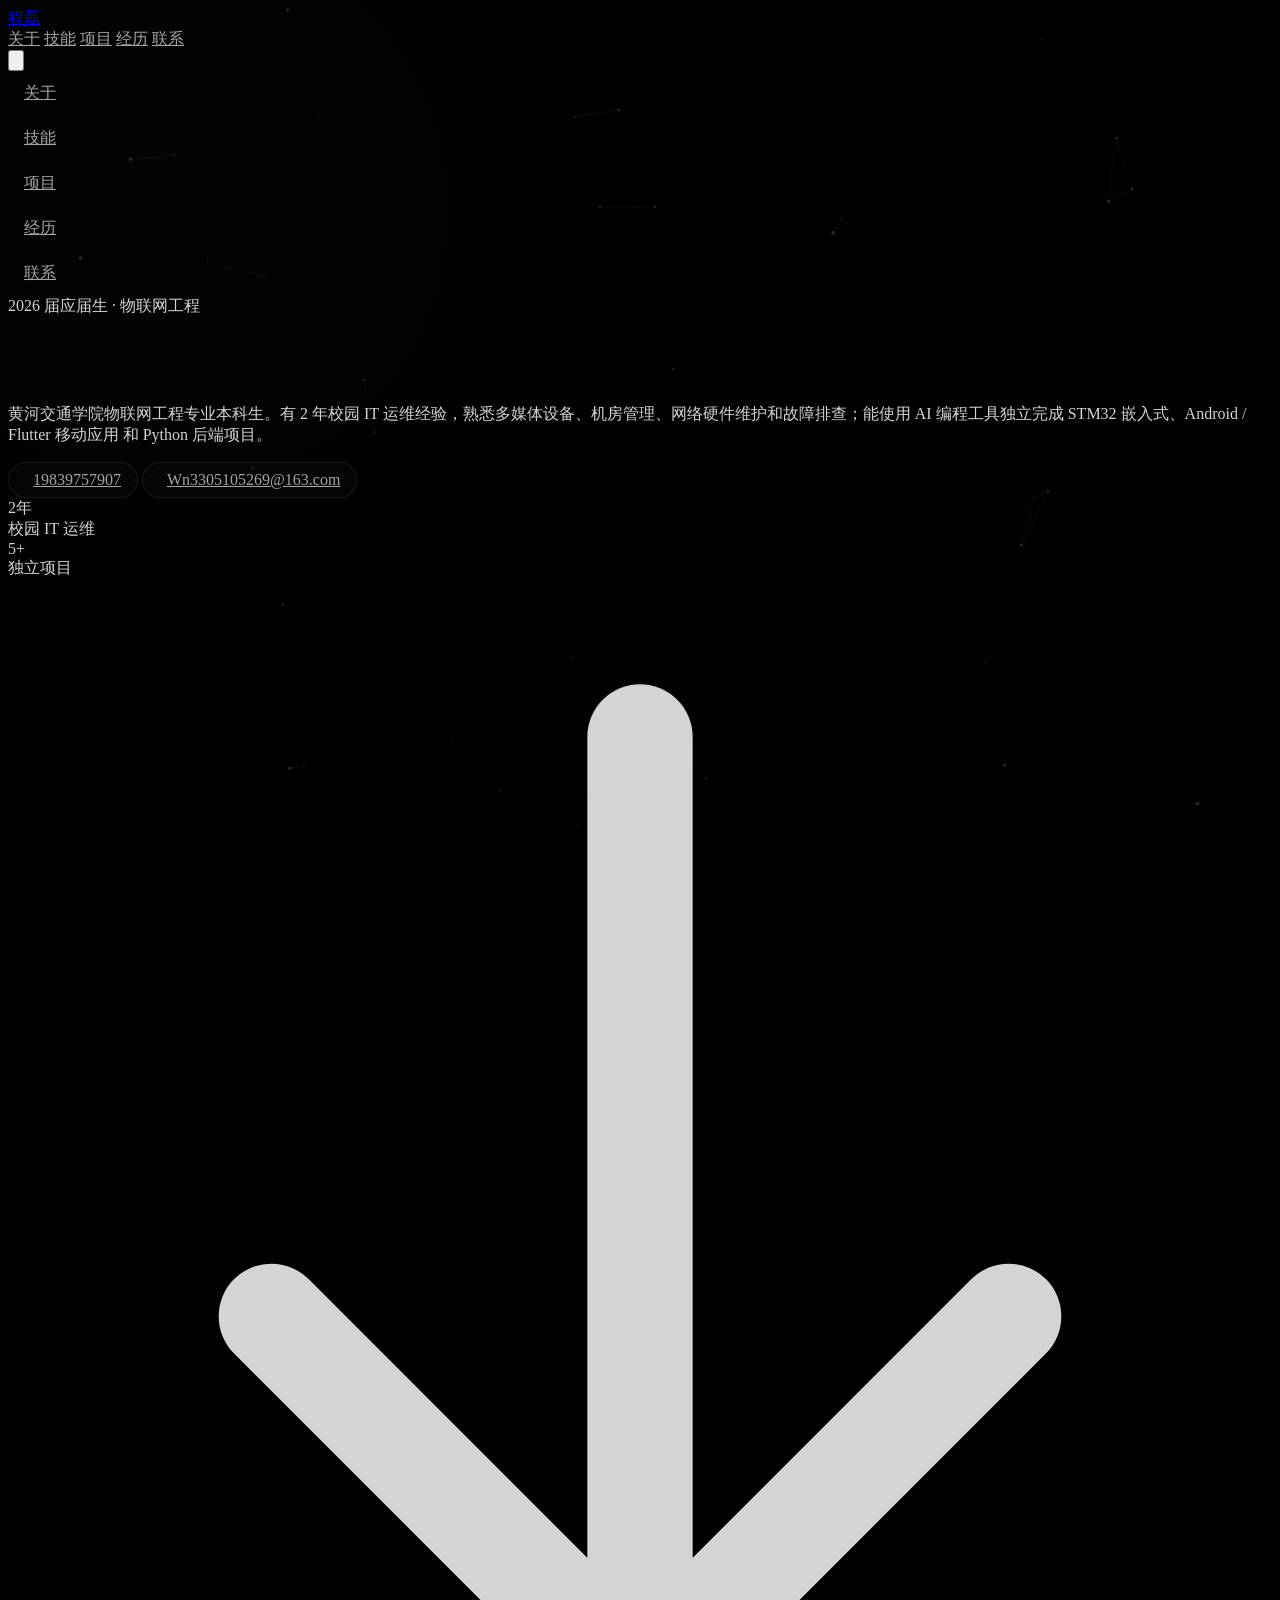
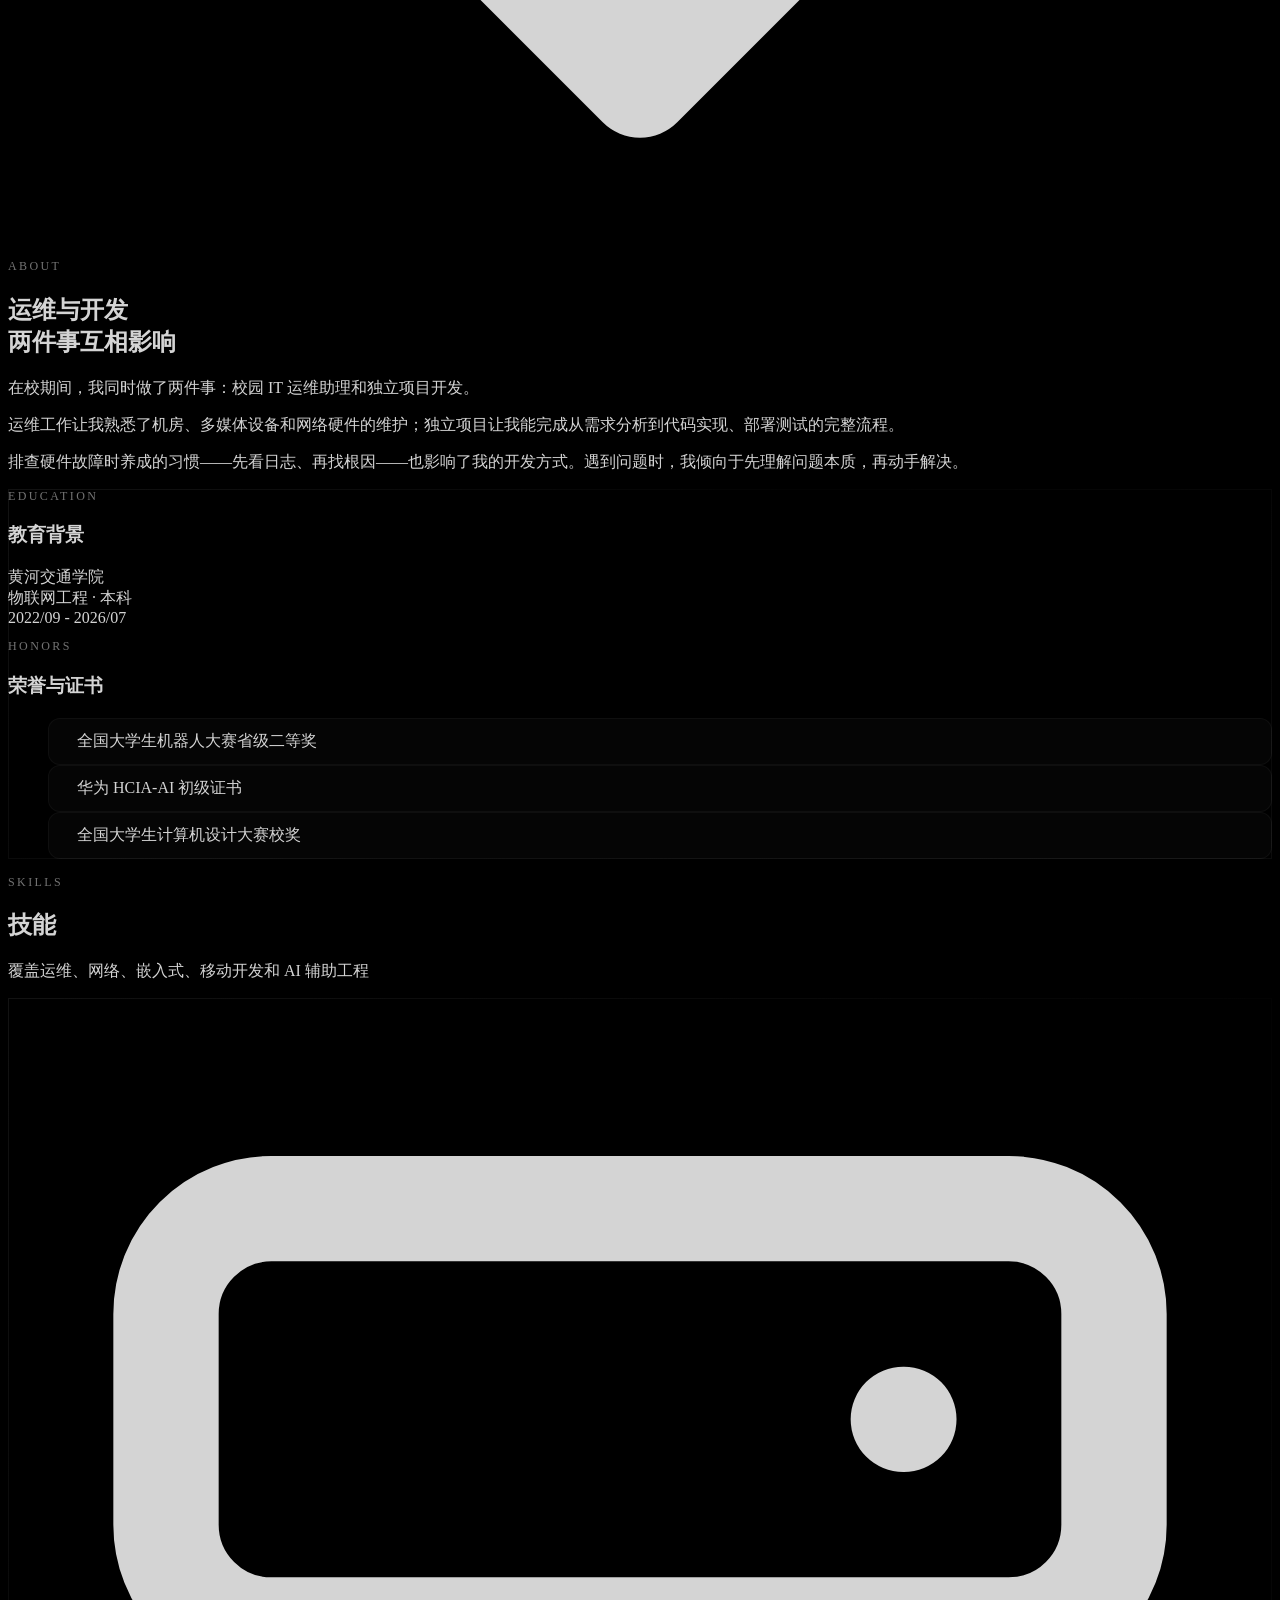
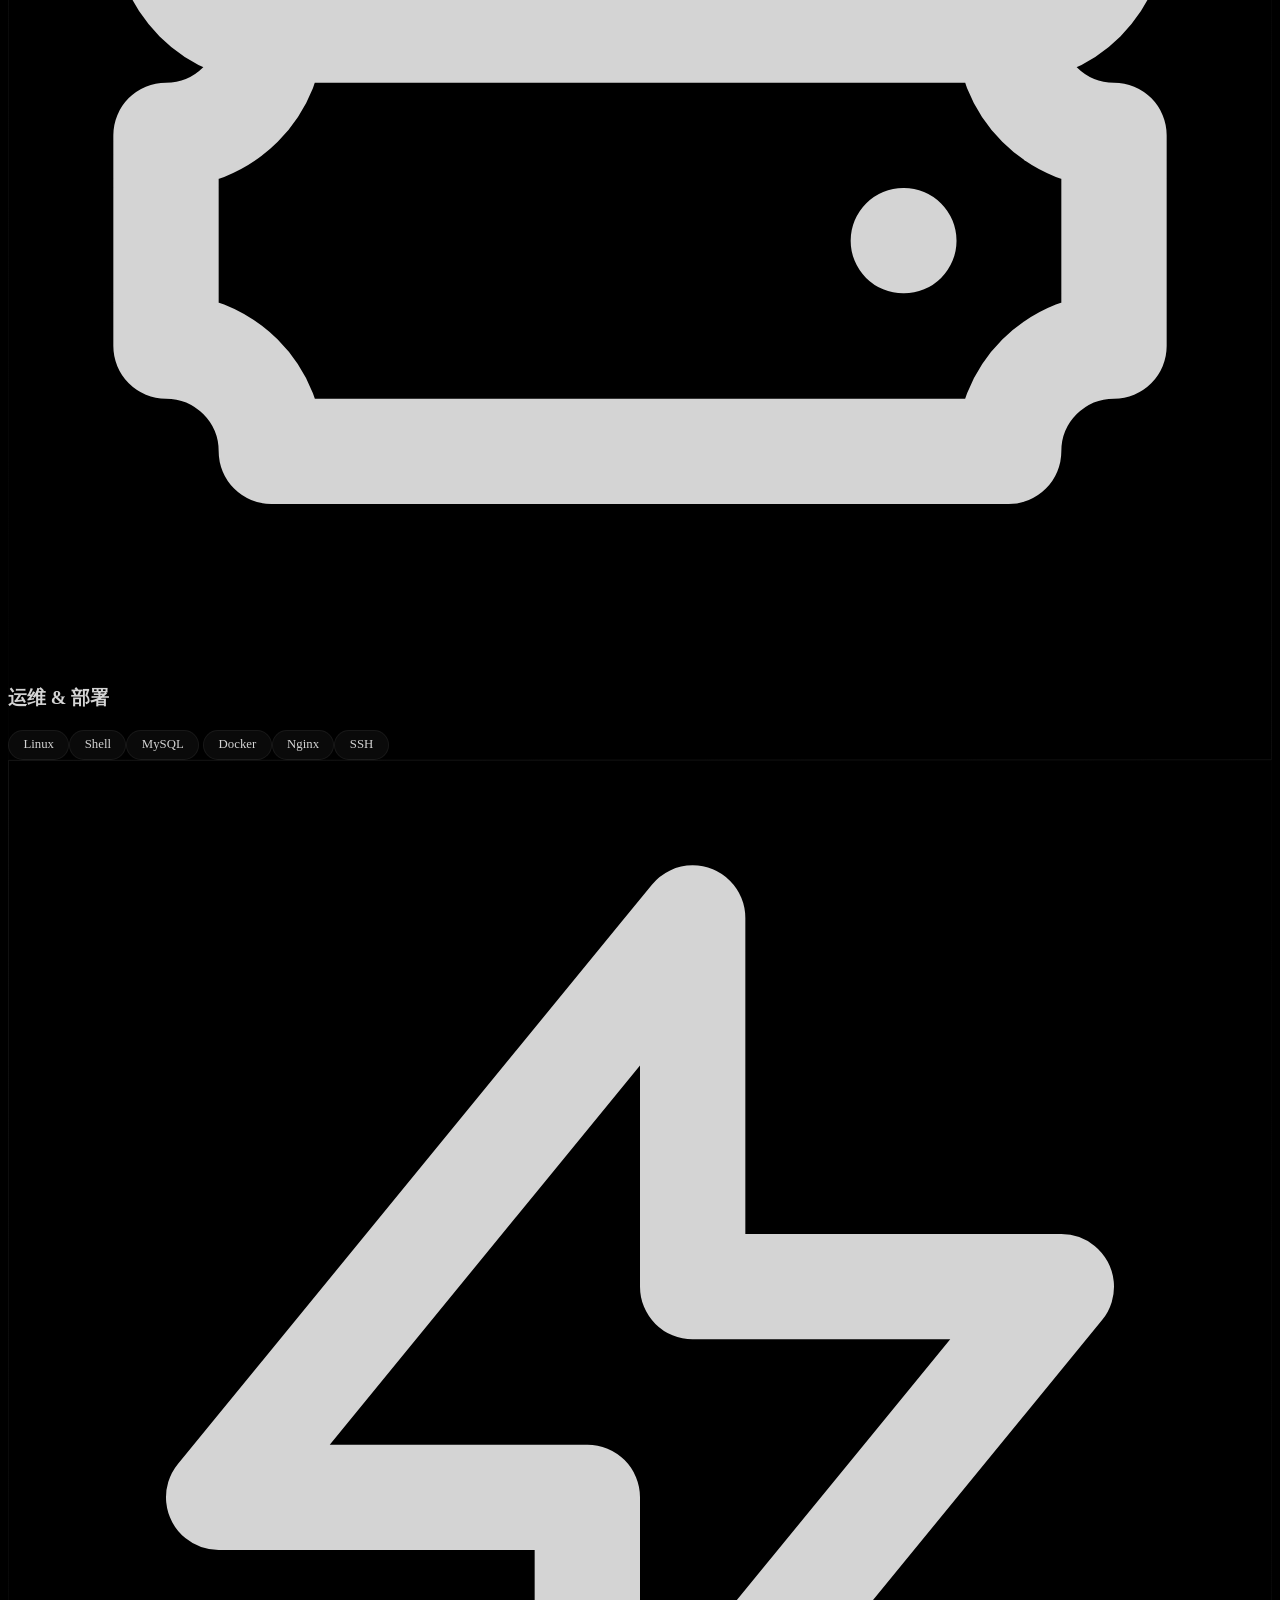
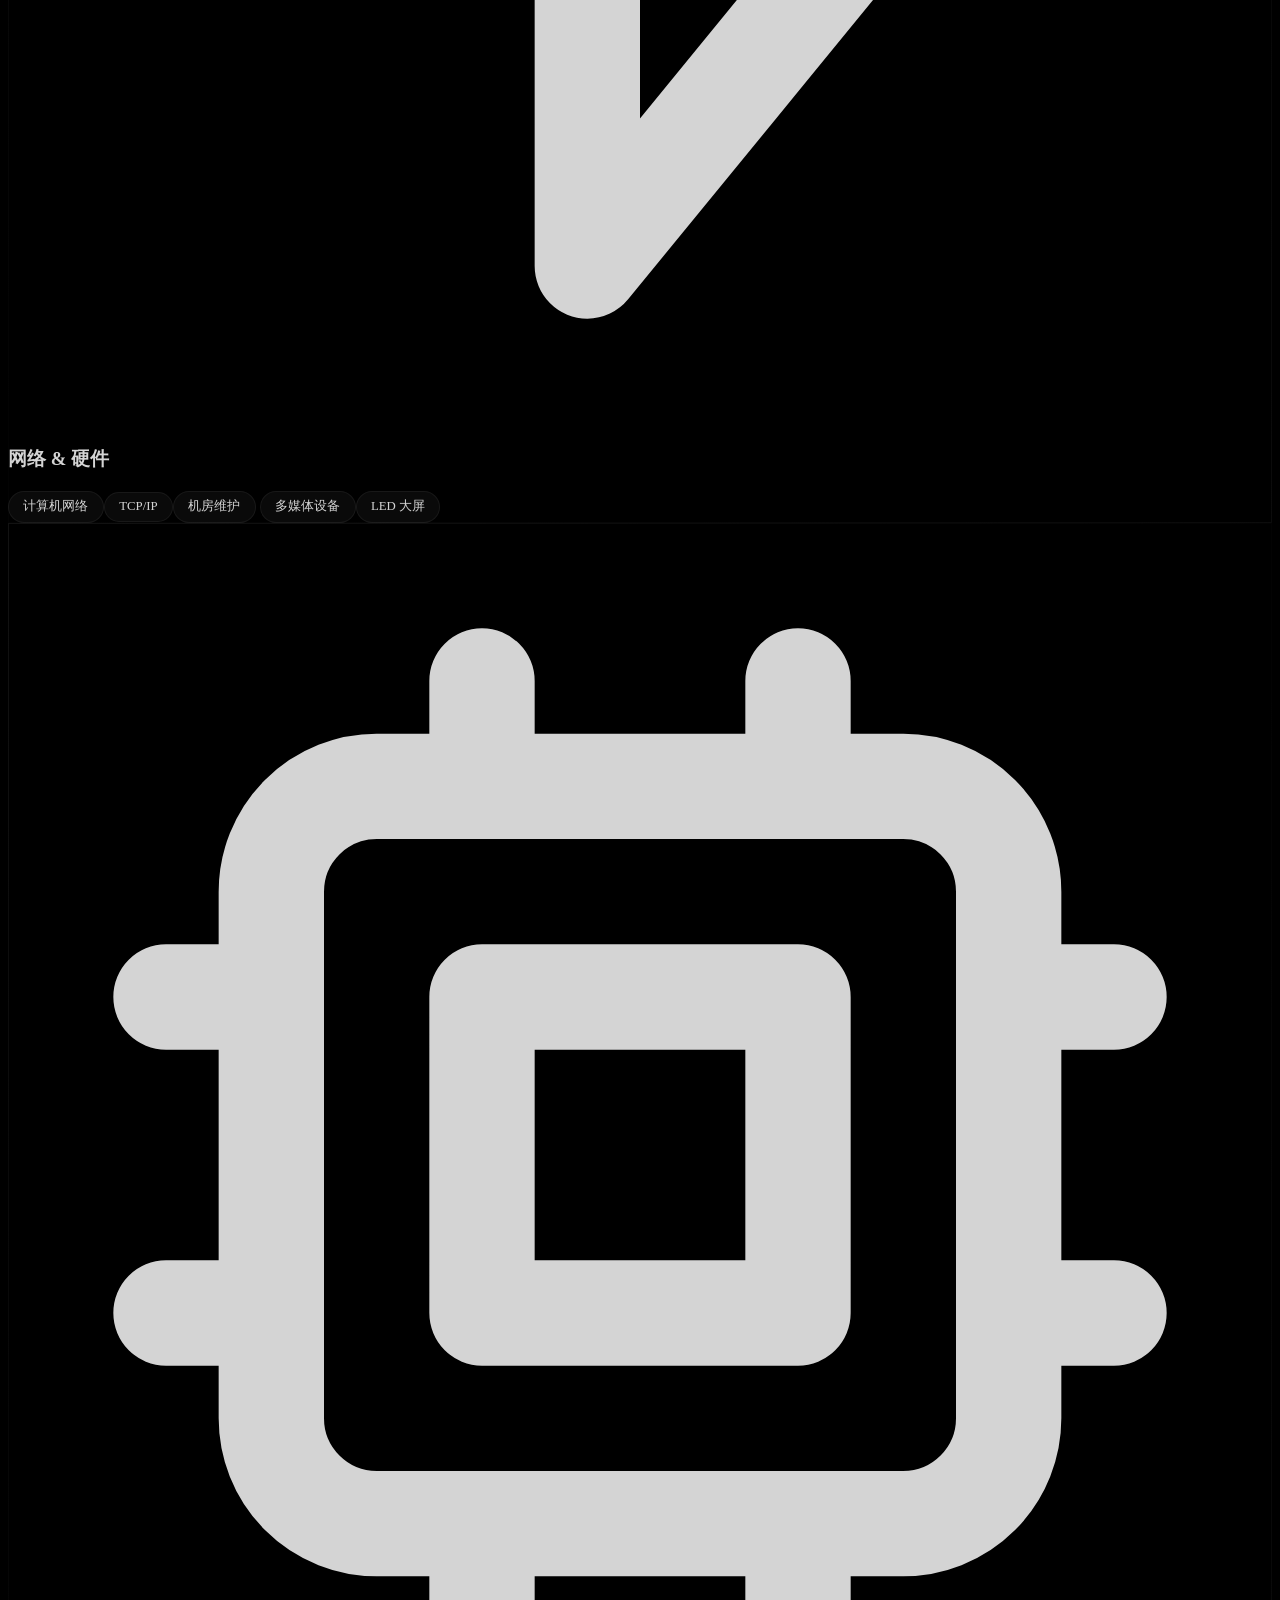
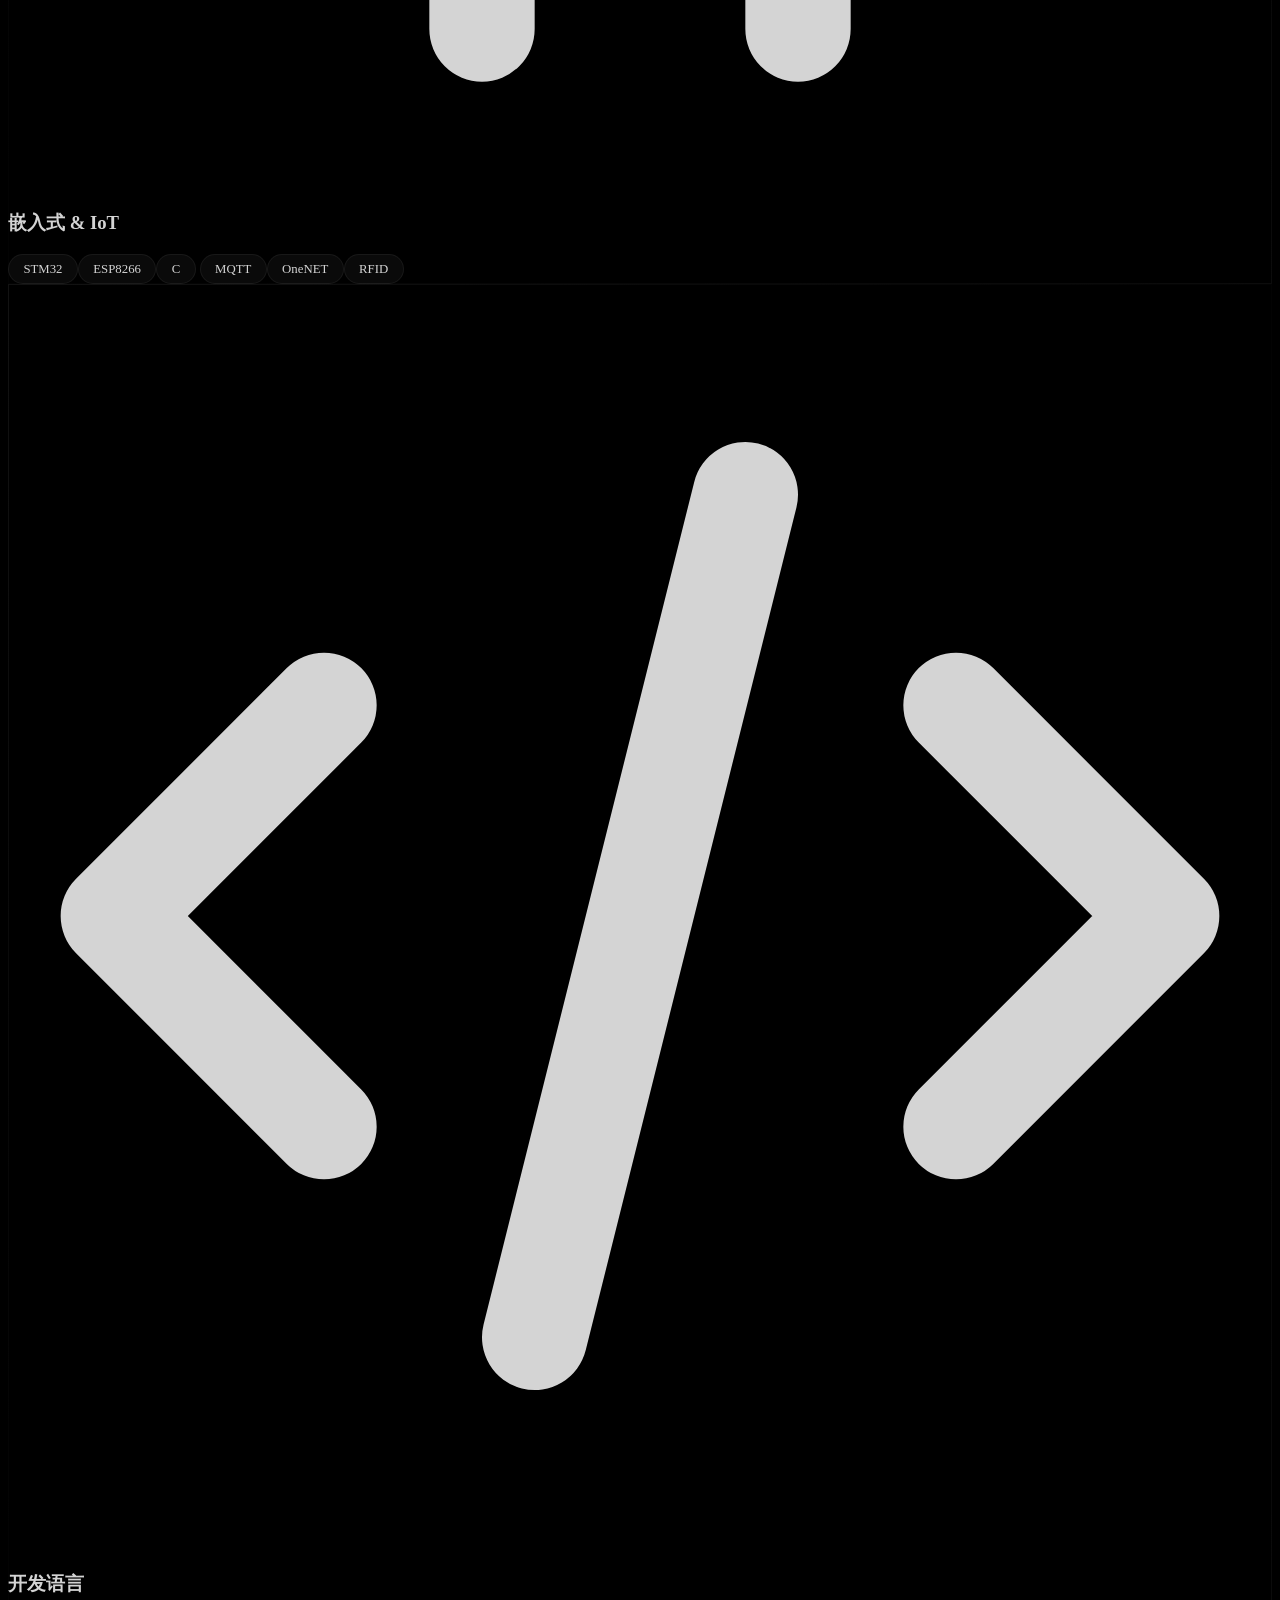
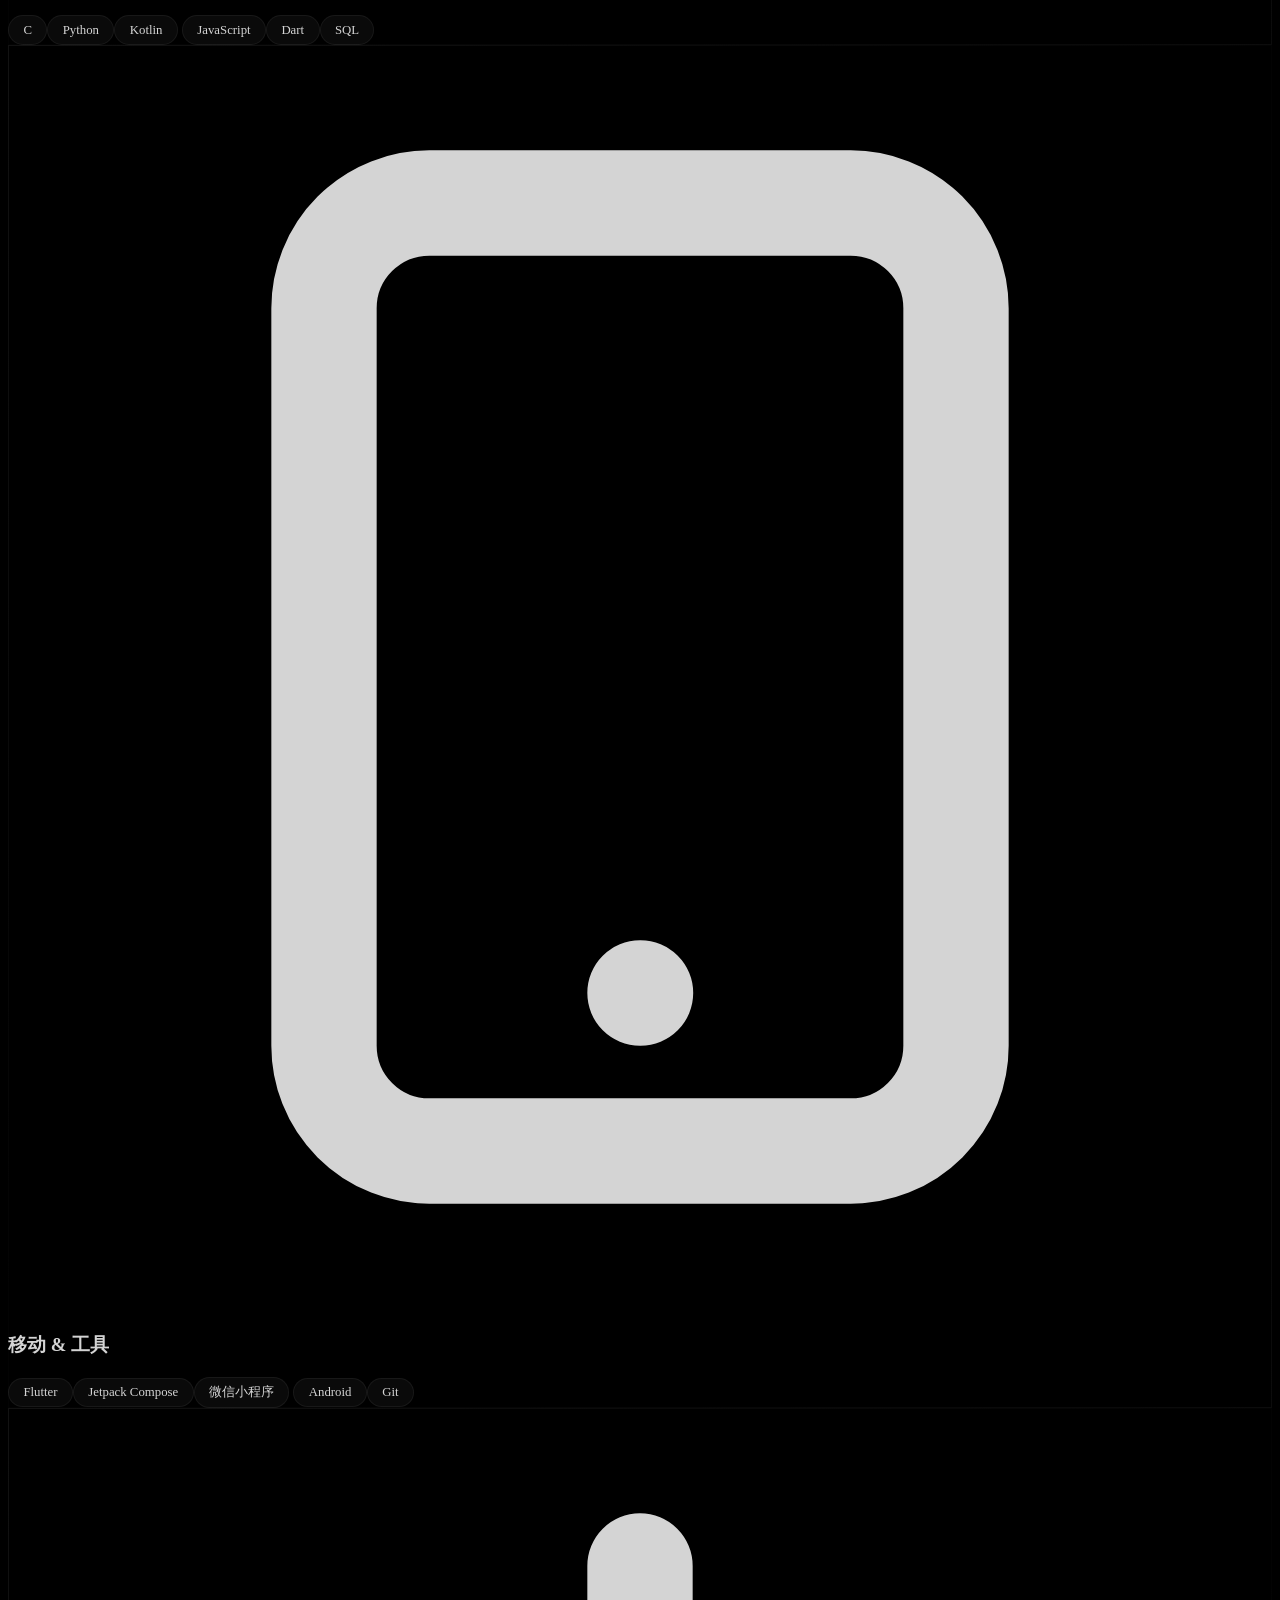
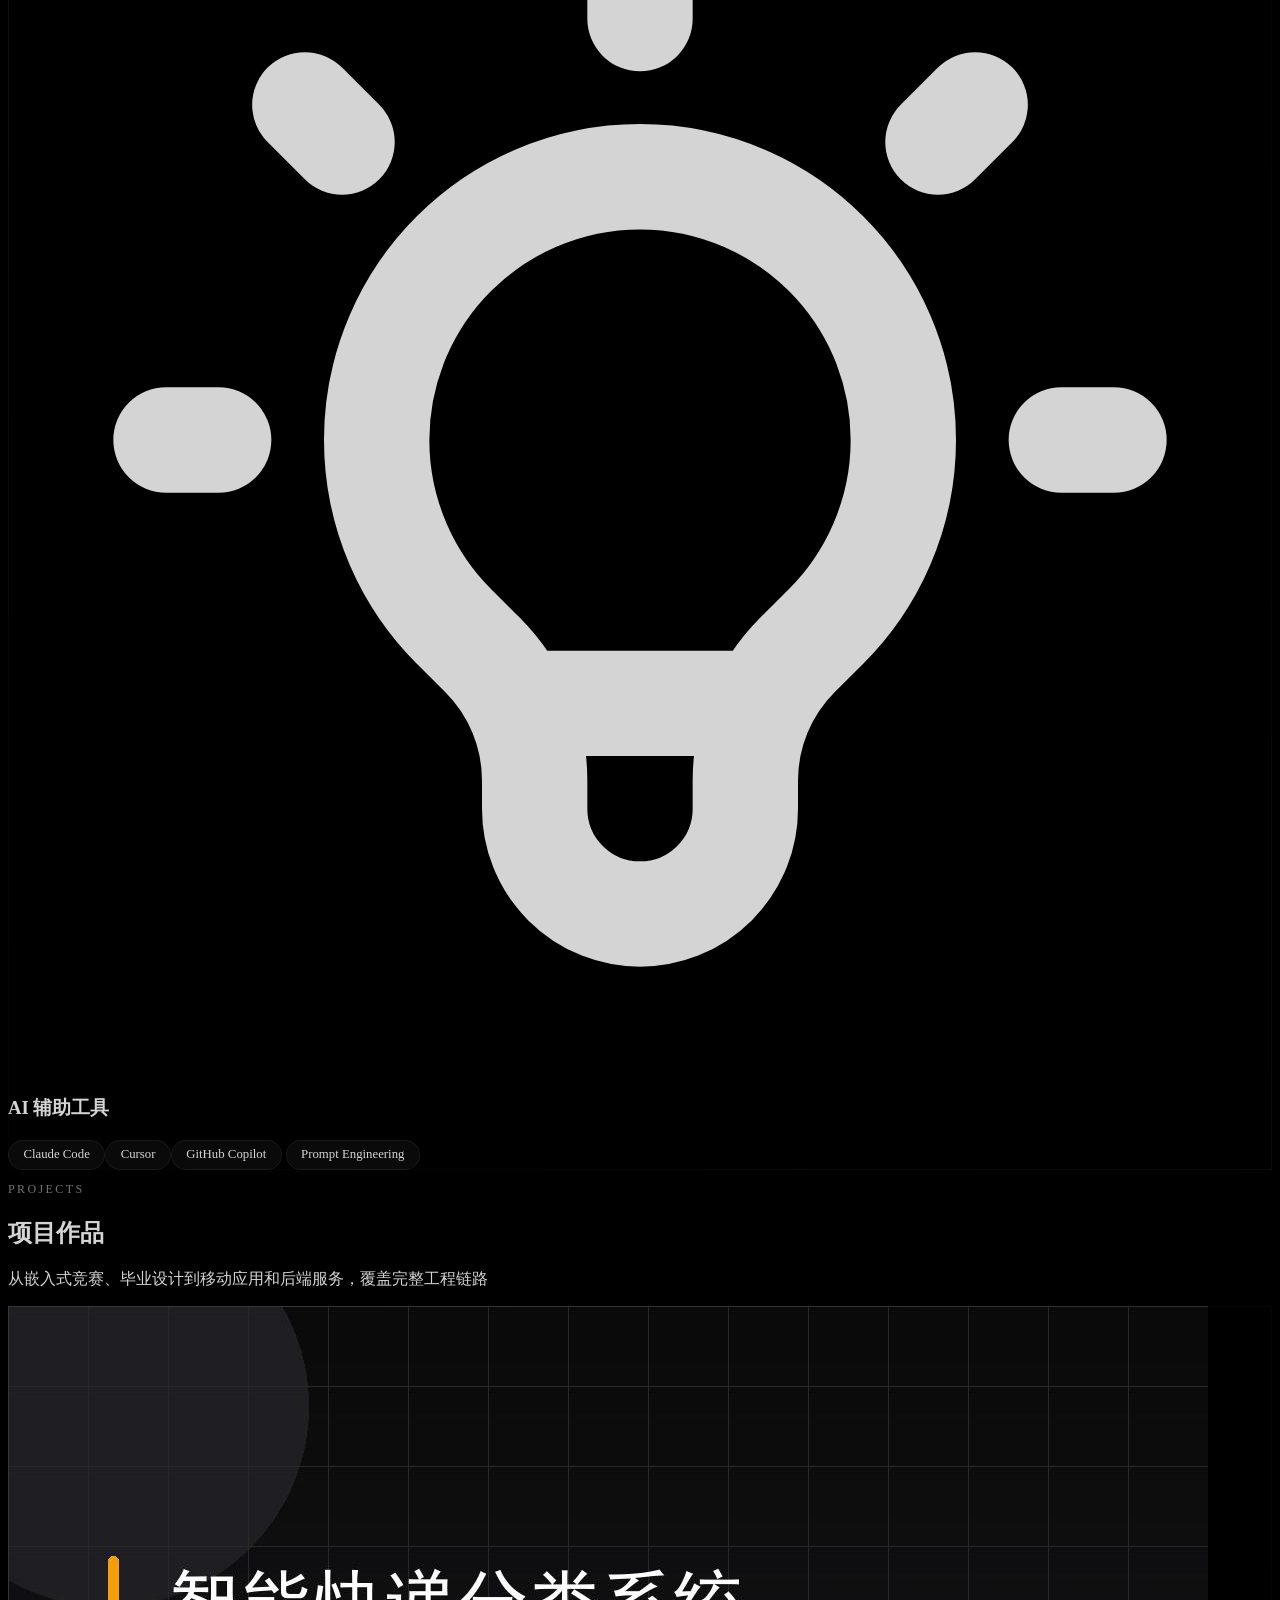
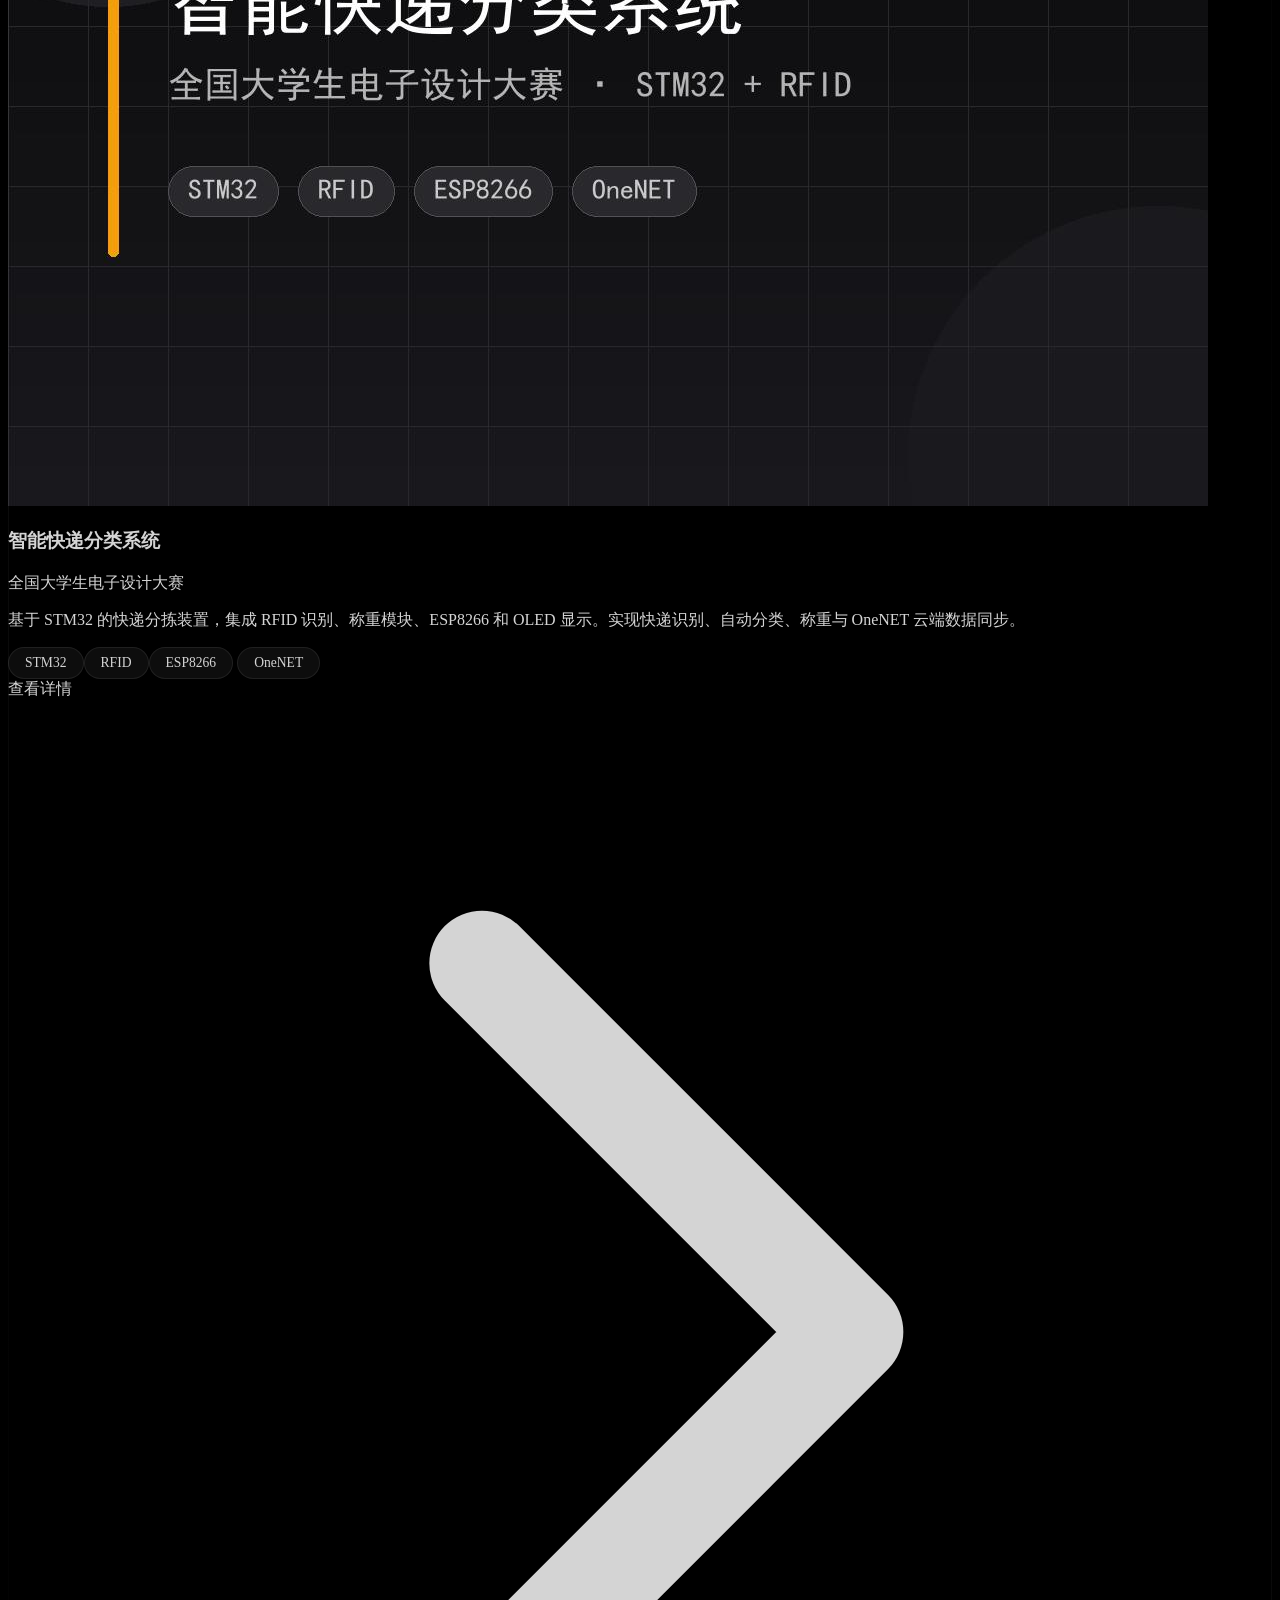
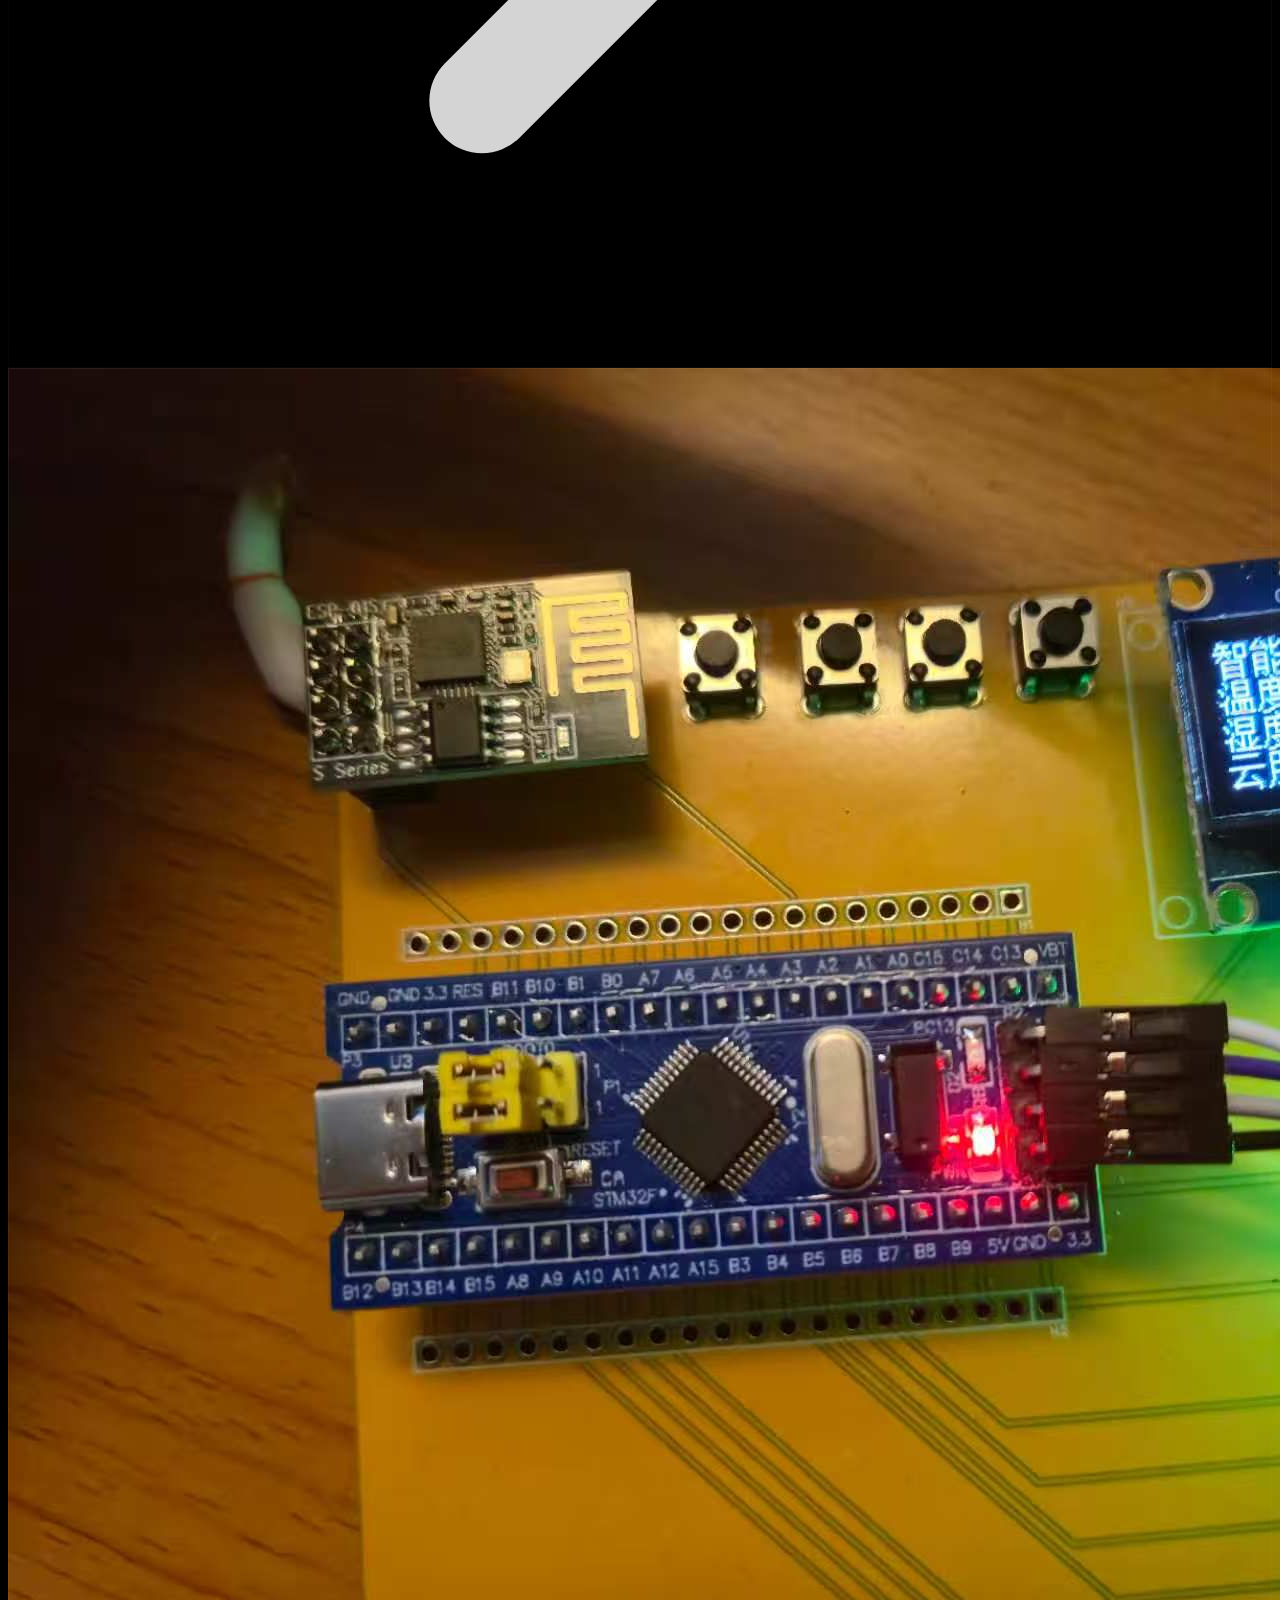
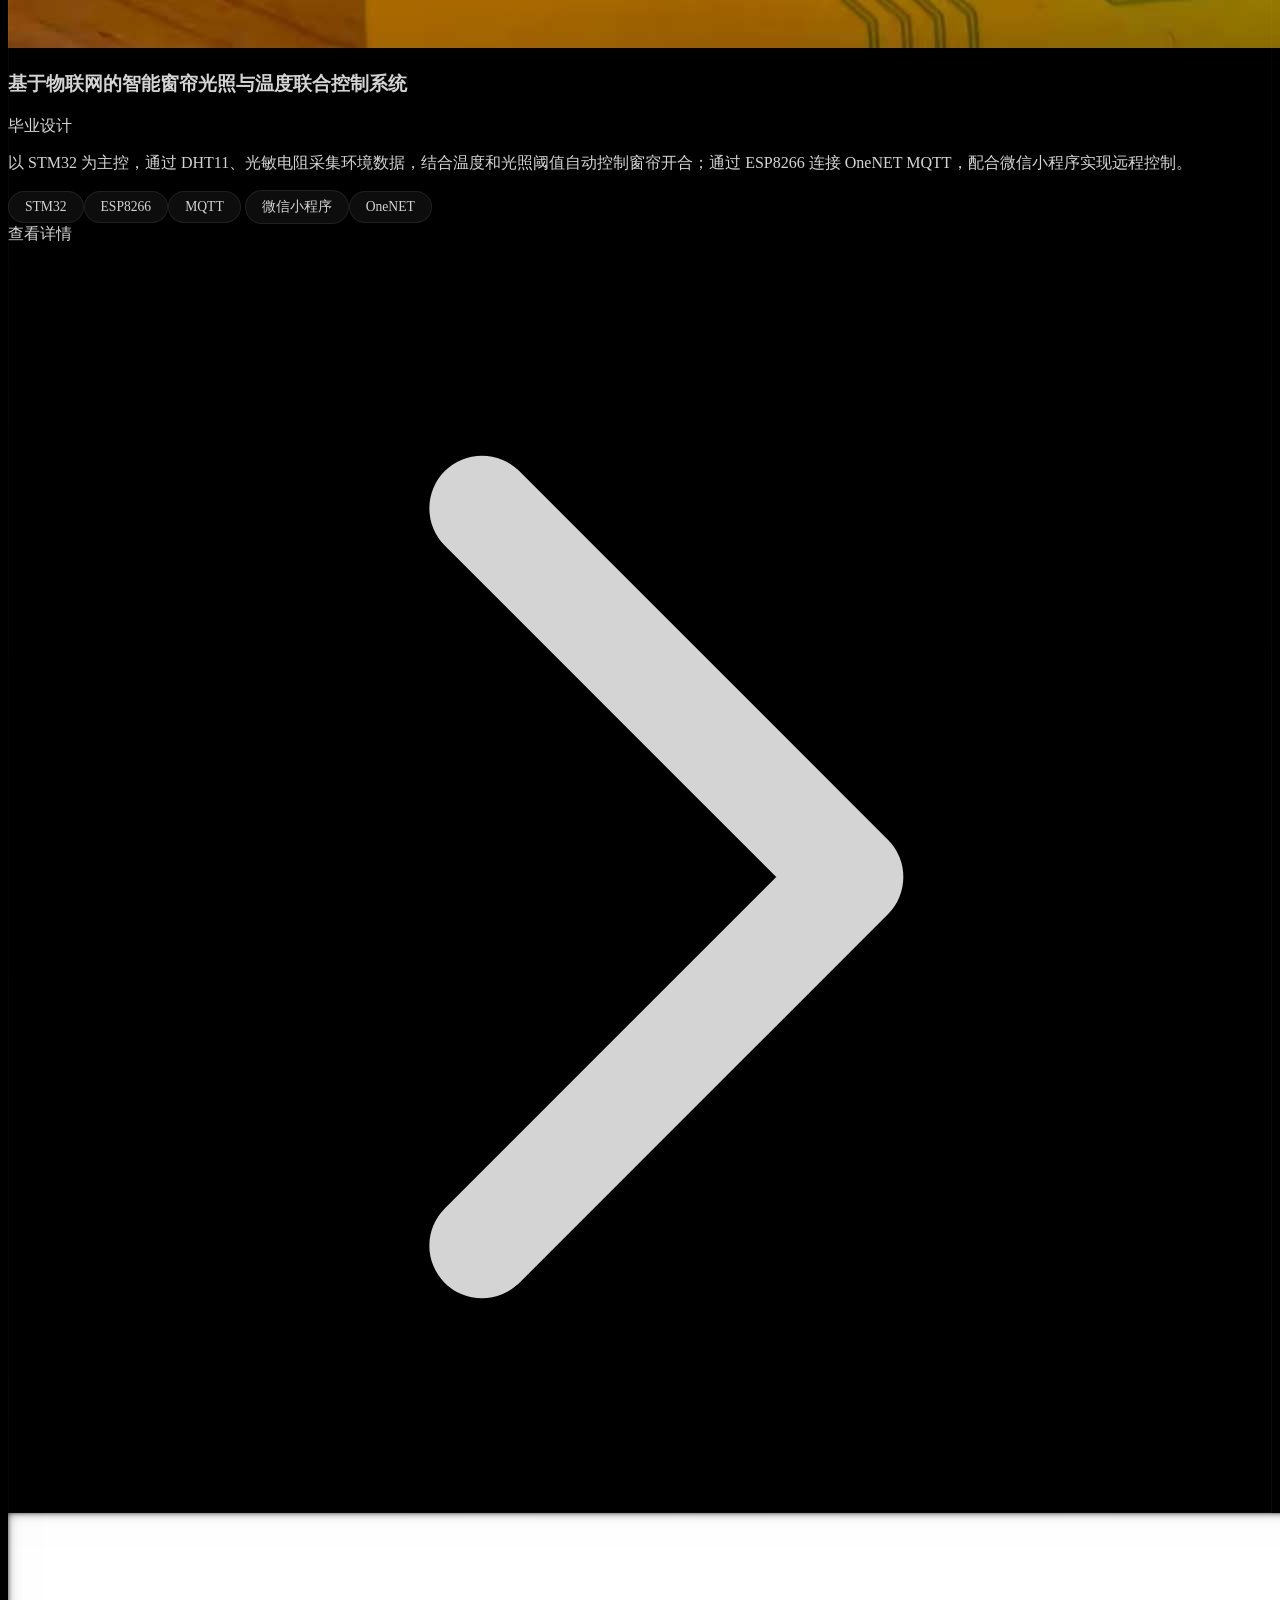
==== index.html @ e522f36f "Initial portfolio website" ====
<!DOCTYPE html>
<html lang="zh-CN" class="scroll-smooth">
<head>
  <meta charset="UTF-8">
  <meta name="viewport" content="width=device-width, initial-scale=1.0">
  <title>程磊 · 物联网工程应届生</title>
  <meta name="description" content="程磊，黄河交通学院物联网工程专业2026届应届生，具备校园IT运维经验，能独立完成嵌入式、移动应用和后端项目。">
  <script src="https://cdn.tailwindcss.com"></script>
  <link href="https://unpkg.com/aos@2.3.1/dist/aos.css" rel="stylesheet">
  <link rel="preconnect" href="https://fonts.googleapis.com">
  <link rel="preconnect" href="https://fonts.gstatic.com" crossorigin>
  <link href="https://fonts.googleapis.com/css2?family=Noto+Sans+SC:wght@300;400;500;700;900&family=Inter:wght@300;400;500;600;700&display=swap" rel="stylesheet">
  <link rel="stylesheet" href="styles.css">
  <script>
    tailwind.config = {
      theme: {
        extend: {
          fontFamily: { sans: ['Inter', 'Noto Sans SC', 'system-ui', 'sans-serif'] },
        }
      }
    }
  </script>
</head>
<body class="bg-black text-neutral-300 font-sans antialiased selection:bg-white/20 selection:text-white overflow-x-hidden">
  <!-- Progress bar -->
  <div id="progress-bar" class="fixed top-0 left-0 h-[2px] bg-white z-[60] w-0 transition-all duration-150"></div>

  <!-- Canvas background -->
  <canvas id="particle-canvas" class="fixed inset-0 -z-10 w-full h-full pointer-events-none opacity-60"></canvas>

  <!-- Ambient glow orbs -->
  <div class="fixed inset-0 -z-20 overflow-hidden pointer-events-none">
    <div class="absolute inset-0 bg-[linear-gradient(to_right,#8080800a_1px,transparent_1px),linear-gradient(to_bottom,#8080800a_1px,transparent_1px)] bg-[size:72px_72px]"></div>
    <div class="absolute inset-0 bg-[radial-gradient(circle_900px_at_50%_180px,#ffffff06,transparent)]"></div>
  </div>
  <div class="fixed inset-0 -z-15 overflow-hidden pointer-events-none">
    <div class="glow-orb glow-orb-1"></div>
    <div class="glow-orb glow-orb-2"></div>
    <div class="glow-orb glow-orb-3"></div>
  </div>

  <!-- Mouse spotlight -->
  <div id="mouse-spotlight" class="fixed inset-0 -z-5 pointer-events-none opacity-0 transition-opacity duration-700"></div>

  <nav class="fixed top-0 left-0 right-0 z-50 border-b border-white/[0.06] bg-black/30 backdrop-blur-2xl transition-all duration-300" id="navbar">
    <div class="max-w-6xl mx-auto px-4 sm:px-6 lg:px-8">
      <div class="flex justify-between items-center h-18">
        <a href="#" class="text-sm font-medium tracking-[0.25em] text-white uppercase nav-logo">程磊</a>
        <div class="hidden md:flex items-center space-x-10 text-sm text-neutral-400">
          <a href="#about" class="nav-link">关于</a>
          <a href="#skills" class="nav-link">技能</a>
          <a href="#projects" class="nav-link">项目</a>
          <a href="#experience" class="nav-link">经历</a>
          <a href="#contact" class="nav-link">联系</a>
        </div>
        <button id="mobile-menu-btn" class="md:hidden p-2 text-neutral-400 hover:text-white transition-colors" aria-label="菜单">
          <svg class="w-5 h-5" fill="none" stroke="currentColor" viewBox="0 0 24 24"><path stroke-linecap="round" stroke-linejoin="round" stroke-width="2" d="M4 6h16M4 12h16M4 18h16"></path></svg>
        </button>
      </div>
    </div>
    <div id="mobile-menu" class="hidden md:hidden bg-black/95 backdrop-blur-2xl border-t border-white/[0.06]">
      <div class="px-4 py-4 space-y-1">
        <a href="#about" class="mobile-nav-link">关于</a>
        <a href="#skills" class="mobile-nav-link">技能</a>
        <a href="#projects" class="mobile-nav-link">项目</a>
        <a href="#experience" class="mobile-nav-link">经历</a>
        <a href="#contact" class="mobile-nav-link">联系</a>
      </div>
    </div>
  </nav>

  <header class="relative min-h-[85vh] flex flex-col items-center justify-start px-4 sm:px-6 lg:px-8 overflow-hidden pt-28 sm:pt-36">
    <div class="max-w-5xl mx-auto text-center" data-aos="fade-up" data-aos-duration="1000">
      <div class="inline-flex items-center gap-2 px-4 py-2 rounded-full border border-white/[0.08] bg-white/[0.02] text-neutral-400 text-xs mb-10 hero-badge">
        <span class="w-2 h-2 rounded-full bg-emerald-400 animate-pulse"></span>
        2026 届应届生 · 物联网工程
      </div>
      <h1 class="text-8xl sm:text-9xl lg:text-[10rem] font-bold text-white mb-10 tracking-tight hero-title" id="hero-name">
        程磊
      </h1>
      <p class="text-lg sm:text-xl lg:text-2xl text-neutral-400 leading-relaxed max-w-3xl mx-auto mb-14 hero-subtitle">
        黄河交通学院物联网工程专业本科生。有 <span class="text-white">2 年校园 IT 运维</span>经验，熟悉多媒体设备、机房管理、网络硬件维护和故障排查；能使用 AI 编程工具独立完成 <span class="text-white">STM32 嵌入式</span>、<span class="text-white">Android / Flutter 移动应用</span> 和 <span class="text-white">Python 后端</span>项目。
      </p>
      <div class="flex flex-col sm:flex-row items-center justify-center gap-6 text-sm text-neutral-500 mb-16">
        <a href="tel:19839757907" class="contact-pill">
          <svg class="w-4 h-4" fill="none" stroke="currentColor" viewBox="0 0 24 24"><path stroke-linecap="round" stroke-linejoin="round" stroke-width="2" d="M3 5a2 2 0 012-2h3.28a1 1 0 01.948.684l1.498 4.493a1 1 0 01-.502 1.21l-2.257 1.13a11.042 11.042 0 005.516 5.516l1.13-2.257a1 1 0 011.21-.502l4.493 1.498a1 1 0 01.684.949V19a2 2 0 01-2 2h-1C9.716 21 3 14.284 3 6V5z"></path></svg>
          19839757907
        </a>
        <span class="hidden sm:inline h-4 w-px bg-white/10"></span>
        <a href="mailto:Wn3305105269@163.com" class="contact-pill">
          <svg class="w-4 h-4" fill="none" stroke="currentColor" viewBox="0 0 24 24"><path stroke-linecap="round" stroke-linejoin="round" stroke-width="2" d="M3 8l7.89 5.26a2 2 0 002.22 0L21 8M5 19h14a2 2 0 002-2V7a2 2 0 00-2-2H5a2 2 0 00-2 2v10a2 2 0 002 2z"></path></svg>
          Wn3305105269@163.com
        </a>
      </div>
      <div class="flex flex-wrap justify-center gap-12 sm:gap-16" data-aos="fade-up" data-aos-delay="300" data-aos-duration="800">
        <div class="text-center stat-item">
          <div class="text-4xl sm:text-5xl font-light text-white mb-2 counter" data-target="2" data-suffix="年">0</div>
          <div class="text-xs text-neutral-500 tracking-widest uppercase">校园 IT 运维</div>
        </div>
        <div class="text-center stat-item">
          <div class="text-4xl sm:text-5xl font-light text-white mb-2 counter" data-target="5" data-suffix="+">0</div>
          <div class="text-xs text-neutral-500 tracking-widest uppercase">独立项目</div>
        </div>
      </div>
    </div>
    <div class="absolute bottom-10 left-1/2 -translate-x-1/2 text-neutral-600 animate-bounce">
      <svg class="w-5 h-5" fill="none" stroke="currentColor" viewBox="0 0 24 24"><path stroke-linecap="round" stroke-linejoin="round" stroke-width="2" d="M19 14l-7 7m0 0l-7-7m7 7V3"></path></svg>
    </div>
  </header>

  <section id="about" class="py-32 px-4 sm:px-6 lg:px-8 border-t border-white/[0.06]">
    <div class="max-w-6xl mx-auto">
      <div class="grid grid-cols-1 lg:grid-cols-2 gap-20">
        <div data-aos="fade-right" data-aos-duration="800">
          <p class="section-label mb-4">About</p>
          <h2 class="text-4xl sm:text-5xl text-white font-light mb-10 leading-tight">运维与开发<br>两件事互相影响</h2>
          <div class="space-y-6 text-lg text-neutral-400 leading-relaxed">
            <p>在校期间，我同时做了两件事：校园 IT 运维助理和独立项目开发。</p>
            <p>运维工作让我熟悉了机房、多媒体设备和网络硬件的维护；独立项目让我能完成从需求分析到代码实现、部署测试的完整流程。</p>
            <p>排查硬件故障时养成的习惯——先看日志、再找根因——也影响了我的开发方式。遇到问题时，我倾向于先理解问题本质，再动手解决。</p>
          </div>
        </div>
        <div data-aos="fade-left" data-aos-duration="800">
          <div class="card-glow p-10 rounded-3xl bg-white/[0.02] border border-white/[0.08] h-full">
            <p class="section-label mb-4">Education</p>
            <h3 class="text-2xl text-white font-light mb-8">教育背景</h3>
            <div class="mb-10 pb-8 border-b border-white/[0.08]">
              <div class="text-white text-xl font-medium mb-2">黄河交通学院</div>
              <div class="text-neutral-400 mb-2">物联网工程 · 本科</div>
              <div class="text-neutral-600 text-sm">2022/09 - 2026/07</div>
            </div>
            <p class="section-label mb-4">Honors</p>
            <h3 class="text-2xl text-white font-light mb-8">荣誉与证书</h3>
            <ul class="space-y-4">
              <li class="honor-item">
                <span class="w-2 h-2 rounded-full bg-white/50"></span>
                <span class="text-neutral-300">全国大学生机器人大赛省级二等奖</span>
              </li>
              <li class="honor-item">
                <span class="w-2 h-2 rounded-full bg-white/50"></span>
                <span class="text-neutral-300">华为 HCIA-AI 初级证书</span>
              </li>
              <li class="honor-item">
                <span class="w-2 h-2 rounded-full bg-white/50"></span>
                <span class="text-neutral-300">全国大学生计算机设计大赛校奖</span>
              </li>
            </ul>
          </div>
        </div>
      </div>
    </div>
  </section>

  <section id="skills" class="py-32 px-4 sm:px-6 lg:px-8 border-t border-white/[0.06]">
    <div class="max-w-6xl mx-auto">
      <p class="section-label text-center mb-4">Skills</p>
      <h2 class="text-4xl sm:text-5xl text-white font-light mb-6 text-center" data-aos="fade-up">技能</h2>
      <p class="text-neutral-500 text-center max-w-2xl mx-auto mb-20 text-lg" data-aos="fade-up">覆盖运维、网络、嵌入式、移动开发和 AI 辅助工程</p>
      <div class="grid grid-cols-1 sm:grid-cols-2 lg:grid-cols-3 gap-5" data-aos="fade-up" data-aos-duration="800">
        <div class="skill-card card-glow p-7 rounded-2xl bg-white/[0.02] border border-white/[0.08]">
          <div class="flex items-center gap-3 mb-6">
            <div class="w-10 h-10 rounded-xl bg-white/5 flex items-center justify-center text-neutral-300">
              <svg class="w-5 h-5" fill="none" stroke="currentColor" viewBox="0 0 24 24"><path stroke-linecap="round" stroke-linejoin="round" stroke-width="2" d="M5 12h14M5 12a2 2 0 01-2-2V6a2 2 0 012-2h14a2 2 0 012 2v4a2 2 0 01-2 2M5 12a2 2 0 01-2 2v4a2 2 0 012 2h14a2 2 0 012-2v-4a2 2 0 01-2-2m-2-4h.01M17 16h.01"></path></svg>
            </div>
            <h3 class="text-white font-medium text-lg">运维 & 部署</h3>
          </div>
          <div class="flex flex-wrap gap-2">
            <span class="skill-tag">Linux</span><span class="skill-tag">Shell</span><span class="skill-tag">MySQL</span>
            <span class="skill-tag">Docker</span><span class="skill-tag">Nginx</span><span class="skill-tag">SSH</span>
          </div>
        </div>
        <div class="skill-card card-glow p-7 rounded-2xl bg-white/[0.02] border border-white/[0.08]">
          <div class="flex items-center gap-3 mb-6">
            <div class="w-10 h-10 rounded-xl bg-white/5 flex items-center justify-center text-neutral-300">
              <svg class="w-5 h-5" fill="none" stroke="currentColor" viewBox="0 0 24 24"><path stroke-linecap="round" stroke-linejoin="round" stroke-width="2" d="M13 10V3L4 14h7v7l9-11h-7z"></path></svg>
            </div>
            <h3 class="text-white font-medium text-lg">网络 & 硬件</h3>
          </div>
          <div class="flex flex-wrap gap-2">
            <span class="skill-tag">计算机网络</span><span class="skill-tag">TCP/IP</span><span class="skill-tag">机房维护</span>
            <span class="skill-tag">多媒体设备</span><span class="skill-tag">LED 大屏</span>
          </div>
        </div>
        <div class="skill-card card-glow p-7 rounded-2xl bg-white/[0.02] border border-white/[0.08]">
          <div class="flex items-center gap-3 mb-6">
            <div class="w-10 h-10 rounded-xl bg-white/5 flex items-center justify-center text-neutral-300">
              <svg class="w-5 h-5" fill="none" stroke="currentColor" viewBox="0 0 24 24"><path stroke-linecap="round" stroke-linejoin="round" stroke-width="2" d="M9 3v2m6-2v2M9 19v2m6-2v2M5 9H3m2 6H3m18-6h-2m2 6h-2M7 19h10a2 2 0 002-2V7a2 2 0 00-2-2H7a2 2 0 00-2 2v10a2 2 0 002 2zM9 9h6v6H9V9z"></path></svg>
            </div>
            <h3 class="text-white font-medium text-lg">嵌入式 & IoT</h3>
          </div>
          <div class="flex flex-wrap gap-2">
            <span class="skill-tag">STM32</span><span class="skill-tag">ESP8266</span><span class="skill-tag">C</span>
            <span class="skill-tag">MQTT</span><span class="skill-tag">OneNET</span><span class="skill-tag">RFID</span>
          </div>
        </div>
        <div class="skill-card card-glow p-7 rounded-2xl bg-white/[0.02] border border-white/[0.08]">
          <div class="flex items-center gap-3 mb-6">
            <div class="w-10 h-10 rounded-xl bg-white/5 flex items-center justify-center text-neutral-300">
              <svg class="w-5 h-5" fill="none" stroke="currentColor" viewBox="0 0 24 24"><path stroke-linecap="round" stroke-linejoin="round" stroke-width="2" d="M10 20l4-16m4 4l4 4-4 4M6 16l-4-4 4-4"></path></svg>
            </div>
            <h3 class="text-white font-medium text-lg">开发语言</h3>
          </div>
          <div class="flex flex-wrap gap-2">
            <span class="skill-tag">C</span><span class="skill-tag">Python</span><span class="skill-tag">Kotlin</span>
            <span class="skill-tag">JavaScript</span><span class="skill-tag">Dart</span><span class="skill-tag">SQL</span>
          </div>
        </div>
        <div class="skill-card card-glow p-7 rounded-2xl bg-white/[0.02] border border-white/[0.08]">
          <div class="flex items-center gap-3 mb-6">
            <div class="w-10 h-10 rounded-xl bg-white/5 flex items-center justify-center text-neutral-300">
              <svg class="w-5 h-5" fill="none" stroke="currentColor" viewBox="0 0 24 24"><path stroke-linecap="round" stroke-linejoin="round" stroke-width="2" d="M12 18h.01M8 21h8a2 2 0 002-2V5a2 2 0 00-2-2H8a2 2 0 00-2 2v14a2 2 0 002 2z"></path></svg>
            </div>
            <h3 class="text-white font-medium text-lg">移动 & 工具</h3>
          </div>
          <div class="flex flex-wrap gap-2">
            <span class="skill-tag">Flutter</span><span class="skill-tag">Jetpack Compose</span><span class="skill-tag">微信小程序</span>
            <span class="skill-tag">Android</span><span class="skill-tag">Git</span>
          </div>
        </div>
        <div class="skill-card card-glow p-7 rounded-2xl bg-white/[0.02] border border-white/[0.08]">
          <div class="flex items-center gap-3 mb-6">
            <div class="w-10 h-10 rounded-xl bg-white/5 flex items-center justify-center text-neutral-300">
              <svg class="w-5 h-5" fill="none" stroke="currentColor" viewBox="0 0 24 24"><path stroke-linecap="round" stroke-linejoin="round" stroke-width="2" d="M9.663 17h4.673M12 3v1m6.364 1.636l-.707.707M21 12h-1M4 12H3m3.343-5.657l-.707-.707m2.828 9.9a5 5 0 117.072 0l-.548.547A3.374 3.374 0 0014 18.469V19a2 2 0 11-4 0v-.531c0-.895-.356-1.754-.988-2.386l-.548-.547z"></path></svg>
            </div>
            <h3 class="text-white font-medium text-lg">AI 辅助工具</h3>
          </div>
          <div class="flex flex-wrap gap-2">
            <span class="skill-tag">Claude Code</span><span class="skill-tag">Cursor</span><span class="skill-tag">GitHub Copilot</span>
            <span class="skill-tag">Prompt Engineering</span>
          </div>
        </div>
      </div>
    </div>
  </section>

  <section id="projects" class="py-32 px-4 sm:px-6 lg:px-8 border-t border-white/[0.06]">
    <div class="max-w-6xl mx-auto">
      <p class="section-label mb-4">Projects</p>
      <h2 class="text-4xl sm:text-5xl text-white font-light mb-6" data-aos="fade-up">项目作品</h2>
      <p class="text-neutral-500 max-w-2xl mb-20 text-lg" data-aos="fade-up">从嵌入式竞赛、毕业设计到移动应用和后端服务，覆盖完整工程链路</p>
      <div class="space-y-16">
        <article class="project-card card-glow group rounded-3xl overflow-hidden bg-white/[0.02] border border-white/[0.08] cursor-pointer" data-aos="fade-up" data-aos-duration="800" data-project="express" onclick="openProjectModal('express')">
          <div class="flex flex-col lg:flex-row">
            <div class="lg:w-2/5 aspect-[16/10] lg:aspect-auto relative overflow-hidden project-image">
              <img src="assets/express_sorting.jpg" alt="智能快递分类系统" class="absolute inset-0 w-full h-full object-cover">
              <div class="absolute inset-0 bg-gradient-to-br from-black/40 via-transparent to-black/60"></div>
            </div>
            <div class="lg:w-3/5 p-10 lg:p-12">
              <div class="flex flex-col sm:flex-row sm:justify-between sm:items-baseline gap-3 mb-6">
                <h3 class="text-2xl text-white font-medium group-hover:text-white transition-colors">智能快递分类系统</h3>
                <span class="text-sm text-neutral-500">全国大学生电子设计大赛</span>
              </div>
              <p class="text-neutral-400 leading-relaxed mb-6 text-lg">
                基于 STM32 的快递分拣装置，集成 RFID 识别、称重模块、ESP8266 和 OLED 显示。实现快递识别、自动分类、称重与 OneNET 云端数据同步。
              </p>
              <div class="flex flex-wrap items-center gap-4">
                <div class="flex flex-wrap gap-2">
                  <span class="project-tag">STM32</span><span class="project-tag">RFID</span><span class="project-tag">ESP8266</span>
                  <span class="project-tag">OneNET</span>
                </div>
                <span class="ml-auto text-sm text-neutral-400 group-hover:text-white transition-colors flex items-center gap-1">
                  查看详情
                  <svg class="w-4 h-4" fill="none" stroke="currentColor" viewBox="0 0 24 24"><path stroke-linecap="round" stroke-linejoin="round" stroke-width="2" d="M9 5l7 7-7 7"></path></svg>
                </span>
              </div>
            </div>
          </div>
        </article>

        <article class="project-card card-glow group rounded-3xl overflow-hidden bg-white/[0.02] border border-white/[0.08] cursor-pointer" data-aos="fade-up" data-aos-duration="800" data-project="curtain" onclick="openProjectModal('curtain')">
          <div class="flex flex-col lg:flex-row">
            <div class="lg:w-2/5 aspect-[16/10] lg:aspect-auto relative overflow-hidden project-image">
              <img src="assets/graduation_project.jpg" alt="基于物联网的智能窗帘光照与温度联合控制系统" class="absolute inset-0 w-full h-full object-cover">
              <div class="absolute inset-0 bg-gradient-to-br from-black/40 via-transparent to-black/60"></div>
            </div>
            <div class="lg:w-3/5 p-10 lg:p-12">
              <div class="flex flex-col sm:flex-row sm:justify-between sm:items-baseline gap-3 mb-6">
                <h3 class="text-2xl text-white font-medium group-hover:text-white transition-colors">基于物联网的智能窗帘光照与温度联合控制系统</h3>
                <span class="text-sm text-neutral-500">毕业设计</span>
              </div>
              <p class="text-neutral-400 leading-relaxed mb-6 text-lg">
                以 STM32 为主控，通过 DHT11、光敏电阻采集环境数据，结合温度和光照阈值自动控制窗帘开合；通过 ESP8266 连接 OneNET MQTT，配合微信小程序实现远程控制。
              </p>
              <div class="flex flex-wrap items-center gap-4">
                <div class="flex flex-wrap gap-2">
                  <span class="project-tag">STM32</span><span class="project-tag">ESP8266</span><span class="project-tag">MQTT</span>
                  <span class="project-tag">微信小程序</span><span class="project-tag">OneNET</span>
                </div>
                <span class="ml-auto text-sm text-neutral-400 group-hover:text-white transition-colors flex items-center gap-1">
                  查看详情
                  <svg class="w-4 h-4" fill="none" stroke="currentColor" viewBox="0 0 24 24"><path stroke-linecap="round" stroke-linejoin="round" stroke-width="2" d="M9 5l7 7-7 7"></path></svg>
                </span>
              </div>
            </div>
          </div>
        </article>

        <article class="project-card card-glow group rounded-3xl overflow-hidden bg-white/[0.02] border border-white/[0.08] cursor-pointer" data-aos="fade-up" data-aos-duration="800" data-project="mapmemory" onclick="openProjectModal('mapmemory')">
          <div class="flex flex-col lg:flex-row">
            <div class="lg:w-2/5 aspect-[16/10] lg:aspect-auto relative overflow-hidden project-image bg-gradient-to-br from-neutral-900 via-neutral-800 to-black flex items-center justify-center">
              <img src="assets/map_photoo_logo.png" alt="地图记忆" class="w-40 h-40 object-contain relative z-10 project-icon rounded-3xl shadow-2xl">
            </div>
            <div class="lg:w-3/5 p-10 lg:p-12">
              <div class="flex flex-col sm:flex-row sm:justify-between sm:items-baseline gap-3 mb-6">
                <h3 class="text-2xl text-white font-medium group-hover:text-white transition-colors">地图记忆</h3>
                <span class="text-sm text-neutral-500">Android 应用</span>
              </div>
              <p class="text-neutral-400 leading-relaxed mb-6 text-lg">
                基于 Kotlin 和 Jetpack Compose 的照片管理应用扩展版。新增腾讯地图、关系组、纪念日、回忆册和城市足迹等功能。
              </p>
              <div class="flex flex-wrap items-center gap-4">
                <div class="flex flex-wrap gap-2">
                  <span class="project-tag">Kotlin</span><span class="project-tag">Jetpack Compose</span><span class="project-tag">Room</span>
                  <span class="project-tag">腾讯地图 SDK</span><span class="project-tag">ML Kit</span>
                </div>
                <span class="ml-auto text-sm text-neutral-400 group-hover:text-white transition-colors flex items-center gap-1">
                  查看详情
                  <svg class="w-4 h-4" fill="none" stroke="currentColor" viewBox="0 0 24 24"><path stroke-linecap="round" stroke-linejoin="round" stroke-width="2" d="M9 5l7 7-7 7"></path></svg>
                </span>
              </div>
            </div>
          </div>
        </article>

        <article class="project-card card-glow group rounded-3xl overflow-hidden bg-white/[0.02] border border-white/[0.08] cursor-pointer" data-aos="fade-up" data-aos-duration="800" data-project="mapalbum" onclick="openProjectModal('mapalbum')">
          <div class="flex flex-col lg:flex-row">
            <div class="lg:w-2/5 aspect-[16/10] lg:aspect-auto relative overflow-hidden project-image">
              <img src="assets/map_album.jpg" alt="map_album 地图相册" class="absolute inset-0 w-full h-full object-cover">
              <div class="absolute inset-0 bg-gradient-to-br from-black/40 via-transparent to-black/60"></div>
            </div>
            <div class="lg:w-3/5 p-10 lg:p-12">
              <div class="flex flex-col sm:flex-row sm:justify-between sm:items-baseline gap-3 mb-6">
                <h3 class="text-2xl text-white font-medium group-hover:text-white transition-colors">map_album 地图相册</h3>
                <span class="text-sm text-neutral-500">Flutter 跨平台应用</span>
              </div>
              <p class="text-neutral-400 leading-relaxed mb-6 text-lg">
                Flutter 跨平台相册应用，支持在 OpenStreetMap 上查看照片 GPS 标记、按地点和时间浏览、创建行程并回放路线。
              </p>
              <div class="flex flex-wrap items-center gap-4">
                <div class="flex flex-wrap gap-2">
                  <span class="project-tag">Flutter</span><span class="project-tag">Dart</span><span class="project-tag">BLoC</span>
                  <span class="project-tag">Drift</span><span class="project-tag">OpenStreetMap</span>
                </div>
                <span class="ml-auto text-sm text-neutral-400 group-hover:text-white transition-colors flex items-center gap-1">
                  查看详情
                  <svg class="w-4 h-4" fill="none" stroke="currentColor" viewBox="0 0 24 24"><path stroke-linecap="round" stroke-linejoin="round" stroke-width="2" d="M9 5l7 7-7 7"></path></svg>
                </span>
              </div>
            </div>
          </div>
        </article>

        <article class="project-card card-glow group rounded-3xl overflow-hidden bg-white/[0.02] border border-white/[0.08] cursor-pointer" data-aos="fade-up" data-aos-duration="800" data-project="novel" onclick="openProjectModal('novel')">
          <div class="flex flex-col lg:flex-row">
            <div class="lg:w-2/5 aspect-[16/10] lg:aspect-auto relative overflow-hidden project-image">
              <img src="assets/novel_server.jpg" alt="novel-server 阅读后端" class="absolute inset-0 w-full h-full object-cover">
              <div class="absolute inset-0 bg-gradient-to-br from-black/40 via-transparent to-black/60"></div>
            </div>
            <div class="lg:w-3/5 p-10 lg:p-12">
              <div class="flex flex-col sm:flex-row sm:justify-between sm:items-baseline gap-3 mb-6">
                <h3 class="text-2xl text-white font-medium group-hover:text-white transition-colors">novel-server 阅读后端</h3>
                <span class="text-sm text-neutral-500">Python 后端服务</span>
              </div>
              <p class="text-neutral-400 leading-relaxed mb-6 text-lg">
                基于 FastAPI 的小说/漫画阅读后端，支持 EPUB、TXT、ZIP/CBZ、RAR/CBR 多格式书籍自动扫描入库。
              </p>
              <div class="flex flex-wrap items-center gap-4">
                <div class="flex flex-wrap gap-2">
                  <span class="project-tag">Python</span><span class="project-tag">FastAPI</span><span class="project-tag">SQLite</span>
                  <span class="project-tag">Docker</span><span class="project-tag">RESTful API</span>
                </div>
                <span class="ml-auto text-sm text-neutral-400 group-hover:text-white transition-colors flex items-center gap-1">
                  查看详情
                  <svg class="w-4 h-4" fill="none" stroke="currentColor" viewBox="0 0 24 24"><path stroke-linecap="round" stroke-linejoin="round" stroke-width="2" d="M9 5l7 7-7 7"></path></svg>
                </span>
              </div>
            </div>
          </div>
        </article>
      </div>
    </div>
  </section>

  <section id="experience" class="py-32 px-4 sm:px-6 lg:px-8 border-t border-white/[0.06]">
    <div class="max-w-6xl mx-auto">
      <p class="section-label mb-4">Experience</p>
      <h2 class="text-4xl sm:text-5xl text-white font-light mb-6" data-aos="fade-up">实践经历</h2>
      <p class="text-neutral-500 max-w-2xl mb-20 text-lg" data-aos="fade-up">2 年校园 IT 运维，覆盖多媒体教室、机房、校园活动和资产管理的完整链路</p>
      <div class="card-glow p-12 rounded-3xl bg-white/[0.02] border border-white/[0.08]" data-aos="fade-up" data-aos-duration="800">
        <div class="flex flex-col sm:flex-row sm:justify-between sm:items-baseline gap-3 mb-12 pb-8 border-b border-white/[0.08]">
          <div>
            <h3 class="text-2xl text-white font-medium mb-2">黄河交通学院 信息中心</h3>
            <p class="text-neutral-400 text-lg">IT 运维助理</p>
          </div>
          <span class="text-sm text-neutral-500 px-4 py-1.5 rounded-full border border-white/[0.08] bg-white/[0.02]">2023/09 - 2025/12</span>
        </div>
        <div class="grid grid-cols-1 md:grid-cols-2 gap-10">
          <div class="space-y-8">
            <div class="experience-item">
              <div class="w-2 h-2 rounded-full bg-white/40 mt-2.5 shrink-0"></div>
              <div>
                <h4 class="text-white text-lg font-medium mb-2">多媒体教室运维</h4>
                <p class="text-neutral-500 leading-relaxed">负责投影仪、中控、功放、音响、幕布日常巡检与故障排除；处理教师报修的电脑、投影、网络等问题。</p>
              </div>
            </div>
            <div class="experience-item">
              <div class="w-2 h-2 rounded-full bg-white/40 mt-2.5 shrink-0"></div>
              <div>
                <h4 class="text-white text-lg font-medium mb-2">计算机机房管理</h4>
                <p class="text-neutral-500 leading-relaxed">完成系统重装、教学软件部署、网络故障处理和键鼠更换，保障日常教学及英语四六级考试顺利进行。</p>
              </div>
            </div>
          </div>
          <div class="space-y-8">
            <div class="experience-item">
              <div class="w-2 h-2 rounded-full bg-white/40 mt-2.5 shrink-0"></div>
              <div>
                <h4 class="text-white text-lg font-medium mb-2">校园活动技术支持</h4>
                <p class="text-neutral-500 leading-relaxed">操作会议室多媒体设备、音响调试、LED 大屏与投影切换，为校级会议、招聘会、讲座提供现场保障。</p>
              </div>
            </div>
            <div class="experience-item">
              <div class="w-2 h-2 rounded-full bg-white/40 mt-2.5 shrink-0"></div>
              <div>
                <h4 class="text-white text-lg font-medium mb-2">IT 资产管理</h4>
                <p class="text-neutral-500 leading-relaxed">协助全校 IT 设备资产盘点、标签管理与报废登记；建立设备故障台账，记录型号、更换记录与历史故障。</p>
              </div>
            </div>
          </div>
        </div>
      </div>
    </div>
  </section>

  <section id="contact" class="py-32 px-4 sm:px-6 lg:px-8 border-t border-white/[0.06]">
    <div class="max-w-5xl mx-auto text-center" data-aos="fade-up" data-aos-duration="800">
      <p class="section-label text-center mb-4">Contact</p>
      <h2 class="text-4xl sm:text-5xl text-white font-light mb-6">联系</h2>
      <p class="text-neutral-500 mb-14 max-w-xl mx-auto text-lg">如有合适的岗位或项目机会，欢迎通过以下方式联系我</p>
      <div class="flex flex-col sm:flex-row justify-center gap-4">
        <a href="tel:19839757907" class="inline-flex items-center justify-center gap-2 px-10 py-4 bg-white text-black text-base font-medium rounded-full hover:bg-neutral-200 transition-all hover:scale-105 hover:shadow-[0_0_40px_rgba(255,255,255,0.3)]">
          <svg class="w-5 h-5" fill="none" stroke="currentColor" viewBox="0 0 24 24"><path stroke-linecap="round" stroke-linejoin="round" stroke-width="2" d="M3 5a2 2 0 012-2h3.28a1 1 0 01.948.684l1.498 4.493a1 1 0 01-.502 1.21l-2.257 1.13a11.042 11.042 0 005.516 5.516l1.13-2.257a1 1 0 011.21-.502l4.493 1.498a1 1 0 01.684.949V19a2 2 0 01-2 2h-1C9.716 21 3 14.284 3 6V5z"></path></svg>
          19839757907
        </a>
        <a href="mailto:Wn3305105269@163.com" class="inline-flex items-center justify-center gap-2 px-10 py-4 border border-white/20 text-white text-base font-medium rounded-full hover:bg-white/10 transition-all hover:scale-105">
          <svg class="w-5 h-5" fill="none" stroke="currentColor" viewBox="0 0 24 24"><path stroke-linecap="round" stroke-linejoin="round" stroke-width="2" d="M3 8l7.89 5.26a2 2 0 002.22 0L21 8M5 19h14a2 2 0 002-2V7a2 2 0 00-2-2H5a2 2 0 00-2 2v10a2 2 0 002 2z"></path></svg>
          Wn3305105269@163.com
        </a>
      </div>
    </div>
  </section>

  <!-- Project Detail Modal -->
  <div id="project-modal" class="fixed inset-0 z-[70] hidden" aria-modal="true" role="dialog">
    <div class="absolute inset-0 bg-black/80 backdrop-blur-sm transition-opacity" onclick="closeProjectModal()"></div>
    <div class="relative z-10 min-h-screen flex items-center justify-center p-4 sm:p-6">
      <div class="modal-content w-full max-w-5xl max-h-[90vh] overflow-y-auto rounded-3xl bg-[#0a0a0a] border border-white/[0.08] shadow-2xl transform scale-95 opacity-0 transition-all duration-300">
        <div class="flex flex-col lg:flex-row">
          <div class="lg:w-2/5 relative aspect-video lg:aspect-auto lg:min-h-[500px]">
            <img id="modal-image" src="" alt="" class="absolute inset-0 w-full h-full object-cover">
            <div class="absolute inset-0 bg-gradient-to-t from-[#0a0a0a] via-transparent to-transparent lg:bg-gradient-to-r"></div>
          </div>
          <div class="lg:w-3/5 p-8 lg:p-12">
            <div class="flex justify-between items-start gap-4 mb-6">
              <div>
                <span id="modal-type" class="text-xs text-neutral-500 tracking-widest uppercase mb-2 block"></span>
                <h3 id="modal-title" class="text-3xl text-white font-light"></h3>
              </div>
              <button onclick="closeProjectModal()" class="p-2 text-neutral-400 hover:text-white transition-colors" aria-label="关闭">
                <svg class="w-6 h-6" fill="none" stroke="currentColor" viewBox="0 0 24 24"><path stroke-linecap="round" stroke-linejoin="round" stroke-width="2" d="M6 18L18 6M6 6l12 12"></path></svg>
              </button>
            </div>
            <div id="modal-tags" class="flex flex-wrap gap-2 mb-8"></div>
            <div id="modal-description" class="text-neutral-400 leading-relaxed space-y-4 mb-8"></div>
            <div id="modal-highlights" class="space-y-4 mb-8">
              <h4 class="text-white font-medium mb-3">项目亮点</h4>
              <ul id="modal-highlights-list" class="space-y-3"></ul>
            </div>
            <div class="flex flex-wrap gap-4">
              <button onclick="closeProjectModal()" class="px-6 py-3 rounded-full border border-white/20 text-white text-sm hover:bg-white/10 transition-all">关闭</button>
            </div>
          </div>
        </div>
      </div>
    </div>
  </div>

  <footer class="py-14 px-4 sm:px-6 lg:px-8 border-t border-white/[0.06]">
    <div class="max-w-6xl mx-auto flex flex-col sm:flex-row justify-between items-center gap-4">
      <div class="text-sm text-neutral-600">© 2026 程磊</div>
      <div class="text-sm text-neutral-600">物联网工程 · 运维 · 开发</div>
    </div>
  </footer>

  <div id="toast" class="fixed bottom-6 right-6 bg-white text-black px-6 py-3.5 rounded-xl shadow-2xl transform translate-y-24 opacity-0 transition-all duration-300 z-50 text-sm">
    <span id="toast-message">Demo 链接暂未部署</span>
  </div>

  <script src="https://unpkg.com/aos@2.3.1/dist/aos.js"></script>
  <script src="script.js"></script>
</body>
</html>
---- styles.css ----
:root {
  --black: #000000;
  --neutral-900: #171717;
  --neutral-800: #262626;
  --neutral-700: #404040;
  --neutral-600: #525252;
  --neutral-500: #737373;
  --neutral-400: #a3a3a3;
  --neutral-300: #d4d4d4;
  --white: #ffffff;
}

* {
  box-sizing: border-box;
}

html {
  scroll-behavior: smooth;
}

body {
  background: var(--black);
  color: var(--neutral-300);
  font-feature-settings: "cv02", "cv03", "cv04", "cv11";
}

/* Progress bar */
#progress-bar {
  box-shadow: 0 0 10px rgba(255,255,255,0.5);
}

/* Canvas */
#particle-canvas {
  position: fixed;
  top: 0;
  left: 0;
  width: 100%;
  height: 100%;
}

/* Glow orbs */
.glow-orb {
  position: absolute;
  border-radius: 50%;
  filter: blur(140px);
  opacity: 0.35;
  animation: float 22s ease-in-out infinite;
  will-change: transform;
}

.glow-orb-1 {
  width: 600px;
  height: 600px;
  background: radial-gradient(circle, rgba(255,255,255,0.15) 0%, transparent 70%);
  top: -10%;
  left: -10%;
  animation-delay: 0s;
}

.glow-orb-2 {
  width: 500px;
  height: 500px;
  background: radial-gradient(circle, rgba(163,163,163,0.12) 0%, transparent 70%);
  top: 40%;
  right: -10%;
  animation-delay: -7s;
}

.glow-orb-3 {
  width: 450px;
  height: 450px;
  background: radial-gradient(circle, rgba(255,255,255,0.08) 0%, transparent 70%);
  bottom: 10%;
  left: 30%;
  animation-delay: -14s;
}

@keyframes float {
  0%, 100% { transform: translate(0, 0) scale(1); }
  25% { transform: translate(30px, -40px) scale(1.05); }
  50% { transform: translate(-20px, 30px) scale(0.95); }
  75% { transform: translate(40px, 20px) scale(1.02); }
}

/* Mouse spotlight */
#mouse-spotlight {
  background: radial-gradient(circle 400px at var(--mouse-x, 50%) var(--mouse-y, 50%), rgba(255,255,255,0.04), transparent 70%);
}

/* Navigation */
#navbar {
  transition: background-color 0.3s ease, border-color 0.3s ease;
}

#navbar.scrolled {
  background: rgba(0, 0, 0, 0.7);
  border-color: rgba(255, 255, 255, 0.1);
}

.nav-logo {
  transition: all 0.3s ease;
}

.nav-logo:hover {
  letter-spacing: 0.35em;
  opacity: 0.8;
}

.nav-link {
  position: relative;
  color: var(--neutral-400);
  transition: color 0.3s ease;
}

.nav-link:hover {
  color: var(--white);
}

.nav-link::after {
  content: '';
  position: absolute;
  bottom: -6px;
  left: 0;
  width: 0;
  height: 1px;
  background: var(--white);
  transition: width 0.3s ease;
}

.nav-link:hover::after {
  width: 100%;
}

.mobile-nav-link {
  display: block;
  padding: 0.75rem 1rem;
  border-radius: 0.75rem;
  color: var(--neutral-400);
  transition: all 0.2s ease;
}

.mobile-nav-link:hover {
  color: var(--white);
  background: rgba(255, 255, 255, 0.05);
}

/* Hero */
.hero-title {
  background: linear-gradient(180deg, #ffffff 0%, #d4d4d4 60%, #a3a3a3 100%);
  -webkit-background-clip: text;
  -webkit-text-fill-color: transparent;
  background-clip: text;
  font-weight: 700;
  letter-spacing: -0.02em;
  animation: title-glow 3s ease-in-out infinite alternate;
}

@keyframes title-glow {
  0% { filter: drop-shadow(0 0 40px rgba(255,255,255,0.15)); }
  100% { filter: drop-shadow(0 0 80px rgba(255,255,255,0.35)); }
}

.hero-badge {
  animation: fade-in-up 0.8s ease-out;
}

.hero-subtitle {
  animation: fade-in-up 1s ease-out 0.2s both;
}

@keyframes fade-in-up {
  from { opacity: 0; transform: translateY(20px); }
  to { opacity: 1; transform: translateY(0); }
}

.contact-pill {
  display: inline-flex;
  align-items: center;
  gap: 0.5rem;
  padding: 0.5rem 1rem;
  border-radius: 9999px;
  border: 1px solid rgba(255, 255, 255, 0.08);
  background: rgba(255, 255, 255, 0.02);
  color: var(--neutral-400);
  transition: all 0.3s ease;
}

.contact-pill:hover {
  background: rgba(255, 255, 255, 0.06);
  border-color: rgba(255, 255, 255, 0.15);
  color: var(--white);
  transform: translateY(-2px);
}

.stat-item {
  animation: fade-in-up 1s ease-out 0.5s both;
}

/* Section labels */
.section-label {
  font-size: 0.75rem;
  letter-spacing: 0.2em;
  text-transform: uppercase;
  color: var(--neutral-500);
}

/* Card glow */
.card-glow {
  position: relative;
  transition: transform 0.4s ease, box-shadow 0.4s ease, border-color 0.4s ease;
}

.card-glow::before {
  content: '';
  position: absolute;
  inset: 0;
  border-radius: inherit;
  padding: 1px;
  background: linear-gradient(135deg, rgba(255,255,255,0.12) 0%, rgba(255,255,255,0.02) 50%, rgba(255,255,255,0.08) 100%);
  -webkit-mask: linear-gradient(#fff 0 0) content-box, linear-gradient(#fff 0 0);
  -webkit-mask-composite: xor;
  mask-composite: exclude;
  pointer-events: none;
  opacity: 0.6;
  transition: opacity 0.4s ease;
}

.card-glow:hover::before {
  opacity: 1;
}

.card-glow:hover {
  transform: translateY(-4px);
  box-shadow: 0 20px 60px rgba(0, 0, 0, 0.5), 0 0 40px rgba(255,255,255,0.04);
  border-color: rgba(255, 255, 255, 0.15);
}

/* Honor items */
.honor-item {
  display: flex;
  align-items: center;
  gap: 0.75rem;
  padding: 0.75rem 1rem;
  border-radius: 0.75rem;
  background: rgba(255, 255, 255, 0.02);
  border: 1px solid rgba(255, 255, 255, 0.04);
  transition: all 0.3s ease;
}

.honor-item:hover {
  background: rgba(255, 255, 255, 0.04);
  border-color: rgba(255, 255, 255, 0.08);
}

/* Skill cards */
.skill-card {
  transition: all 0.4s ease;
}

.skill-card:hover {
  transform: translateY(-6px) scale(1.01);
}

.skill-tag {
  display: inline-flex;
  padding: 0.4rem 0.9rem;
  border-radius: 9999px;
  font-size: 0.8rem;
  color: var(--neutral-300);
  background: rgba(255, 255, 255, 0.04);
  border: 1px solid rgba(255, 255, 255, 0.06);
  transition: all 0.3s ease;
}

.skill-tag:hover {
  background: rgba(255, 255, 255, 0.1);
  border-color: rgba(255, 255, 255, 0.15);
  transform: translateY(-2px);
}

/* Modal */
#project-modal {
  backdrop-filter: blur(8px);
}

#project-modal:not(.hidden) .modal-content {
  transform: scale(1);
  opacity: 1;
}

#project-modal.hidden .modal-content {
  transform: scale(0.95);
  opacity: 0;
}

.modal-content::-webkit-scrollbar {
  width: 6px;
}

.modal-content::-webkit-scrollbar-thumb {
  background: rgba(255, 255, 255, 0.1);
  border-radius: 3px;
}

/* Project cards */
.project-card {
  transition: all 0.5s ease;
}

.project-card:hover {
  transform: translateY(-8px);
  box-shadow: 0 30px 80px rgba(0, 0, 0, 0.6), 0 0 60px rgba(255,255,255,0.03);
}

.project-image {
  transition: transform 0.6s ease;
}

.project-card:hover .project-image {
  transform: scale(1.03);
}

.project-icon {
  transition: transform 0.5s ease, filter 0.5s ease;
}

.project-card:hover .project-icon {
  transform: scale(1.08);
  filter: drop-shadow(0 0 20px rgba(255,255,255,0.2));
}

.project-tag {
  display: inline-flex;
  padding: 0.45rem 1rem;
  border-radius: 9999px;
  font-size: 0.85rem;
  color: var(--neutral-300);
  background: rgba(255, 255, 255, 0.05);
  border: 1px solid rgba(255, 255, 255, 0.08);
  transition: all 0.3s ease;
}

.project-tag:hover {
  background: rgba(255, 255, 255, 0.1);
  border-color: rgba(255, 255, 255, 0.15);
}

/* Experience items */
.experience-item {
  display: flex;
  gap: 1rem;
  padding: 1.5rem;
  border-radius: 1rem;
  background: rgba(255, 255, 255, 0.02);
  border: 1px solid rgba(255, 255, 255, 0.04);
  transition: all 0.3s ease;
}

.experience-item:hover {
  background: rgba(255, 255, 255, 0.04);
  border-color: rgba(255, 255, 255, 0.08);
  transform: translateX(4px);
}

/* Buttons */
button, a {
  -webkit-tap-highlight-color: transparent;
}

/* Toast */
#toast {
  backdrop-filter: blur(12px);
}

/* AOS customizations */
[data-aos] {
  pointer-events: auto;
}

/* Responsive */
@media (max-width: 768px) {
  .hero-title {
    font-size: 4rem;
  }
  
  .hero-subtitle {
    font-size: 1.125rem;
  }
  
  .card-glow:hover {
    transform: none;
  }
  
  .project-card:hover {
    transform: translateY(-4px);
  }
  
  .project-card:hover .project-image {
    transform: scale(1.01);
  }
}

/* Reduced motion */
@media (prefers-reduced-motion: reduce) {
  *, *::before, *::after {
    animation-duration: 0.01ms !important;
    animation-iteration-count: 1 !important;
    transition-duration: 0.01ms !important;
  }
}

/* Selection */
::selection {
  background: rgba(255, 255, 255, 0.2);
  color: var(--white);
}

/* Scrollbar */
::-webkit-scrollbar {
  width: 8px;
}

::-webkit-scrollbar-track {
  background: var(--black);
}

::-webkit-scrollbar-thumb {
  background: var(--neutral-700);
  border-radius: 4px;
}

::-webkit-scrollbar-thumb:hover {
  background: var(--neutral-600);
}
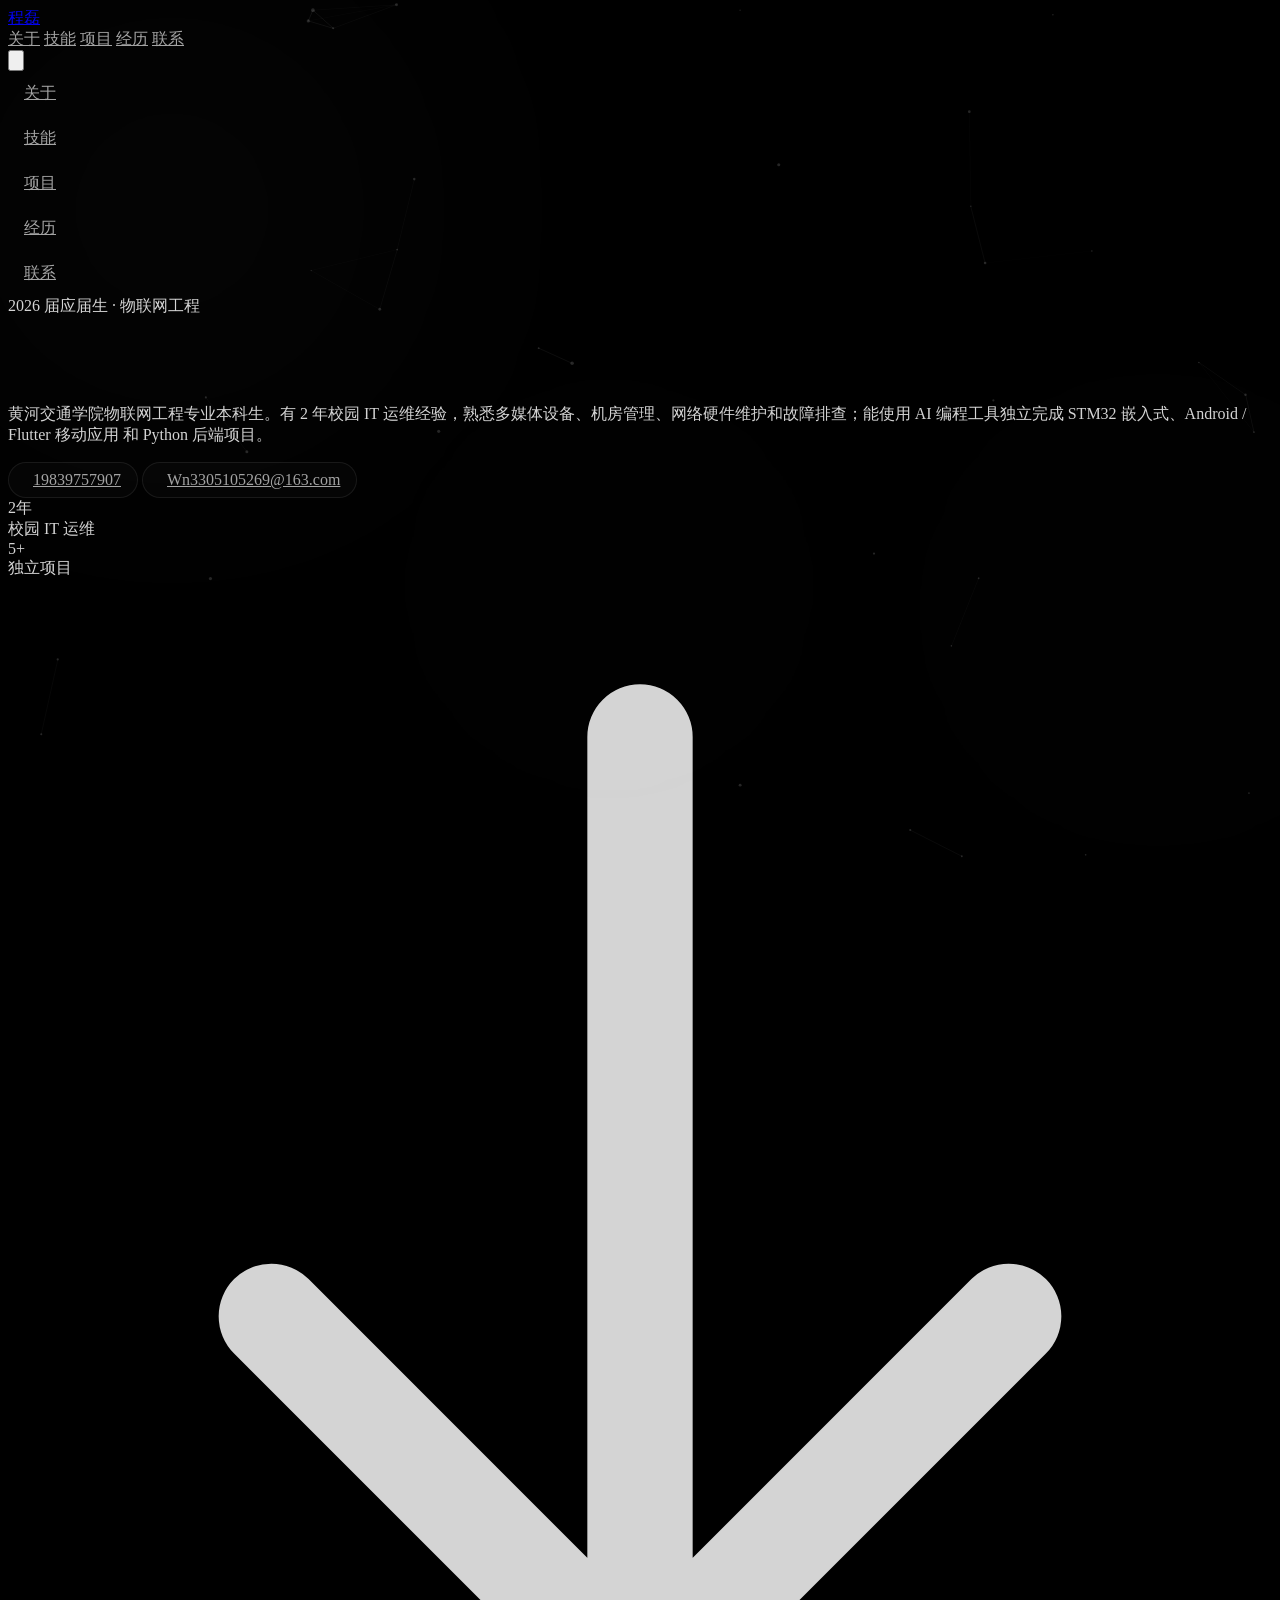
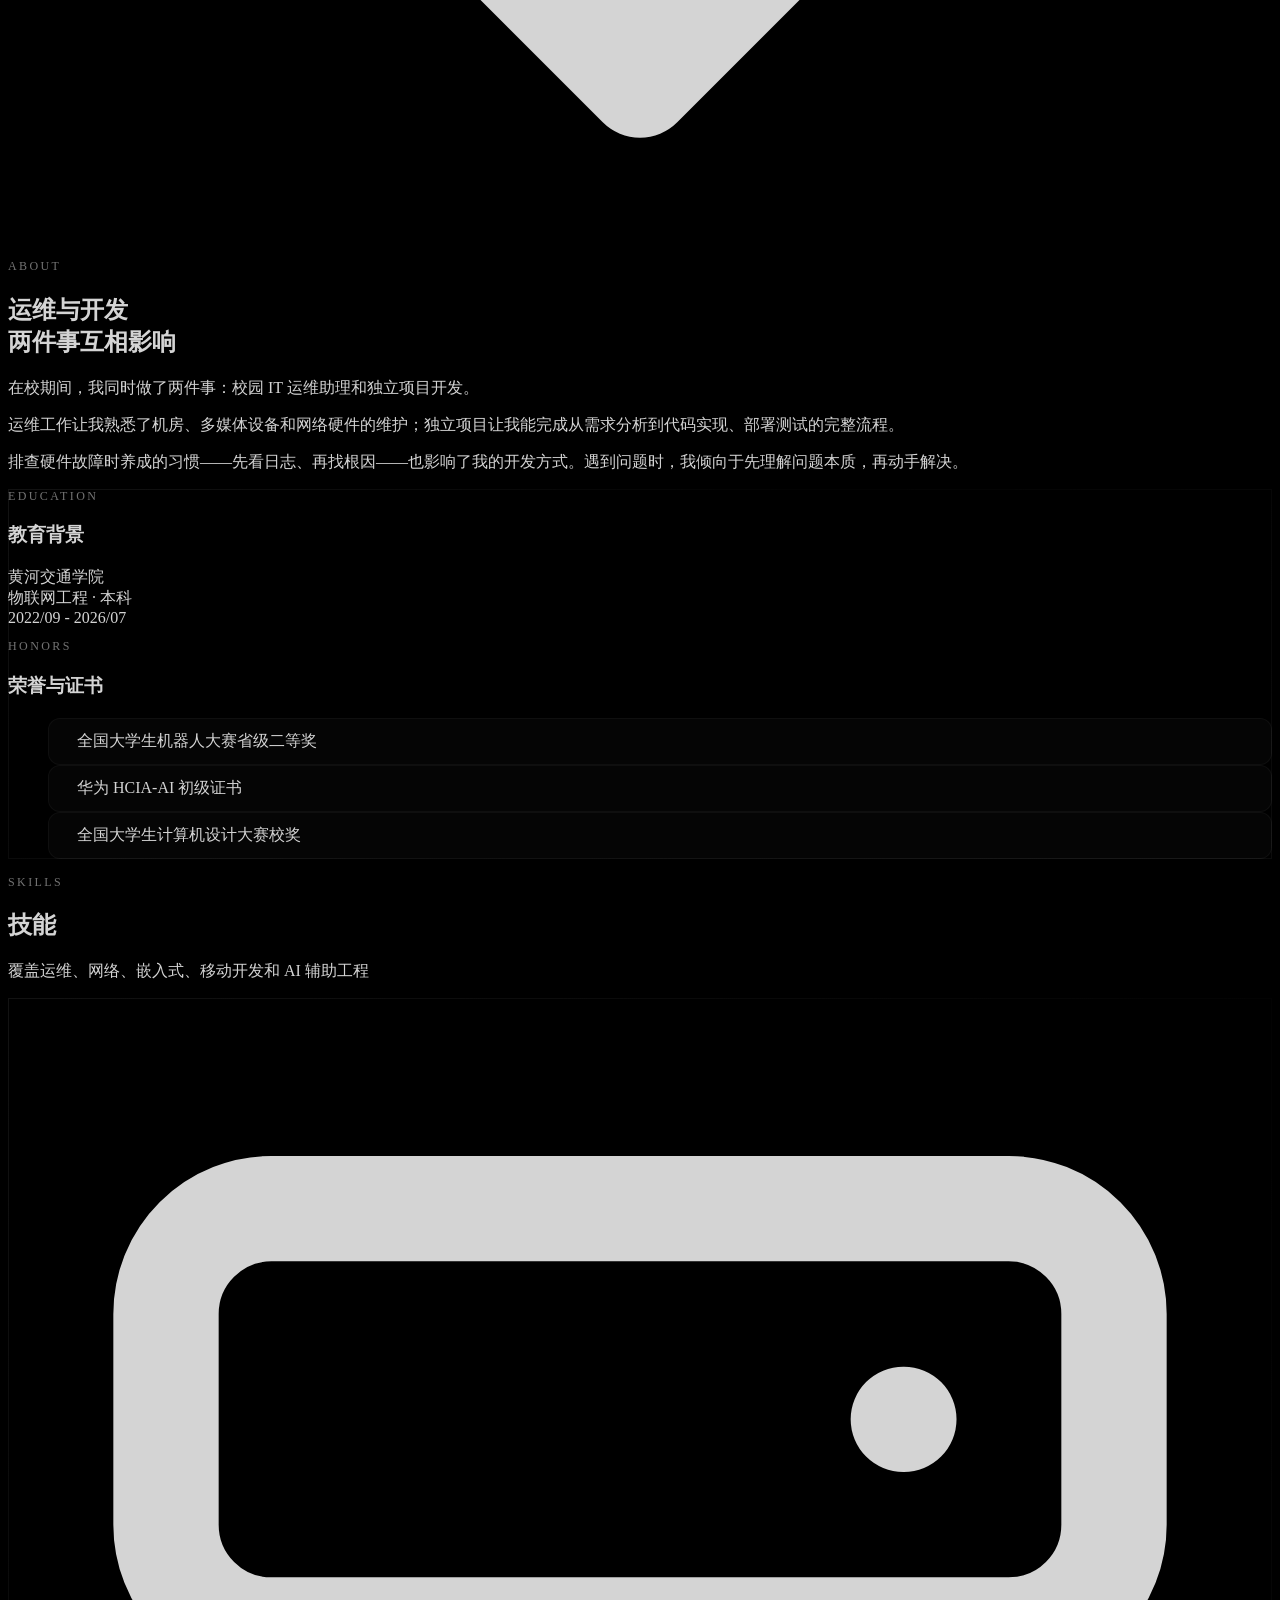
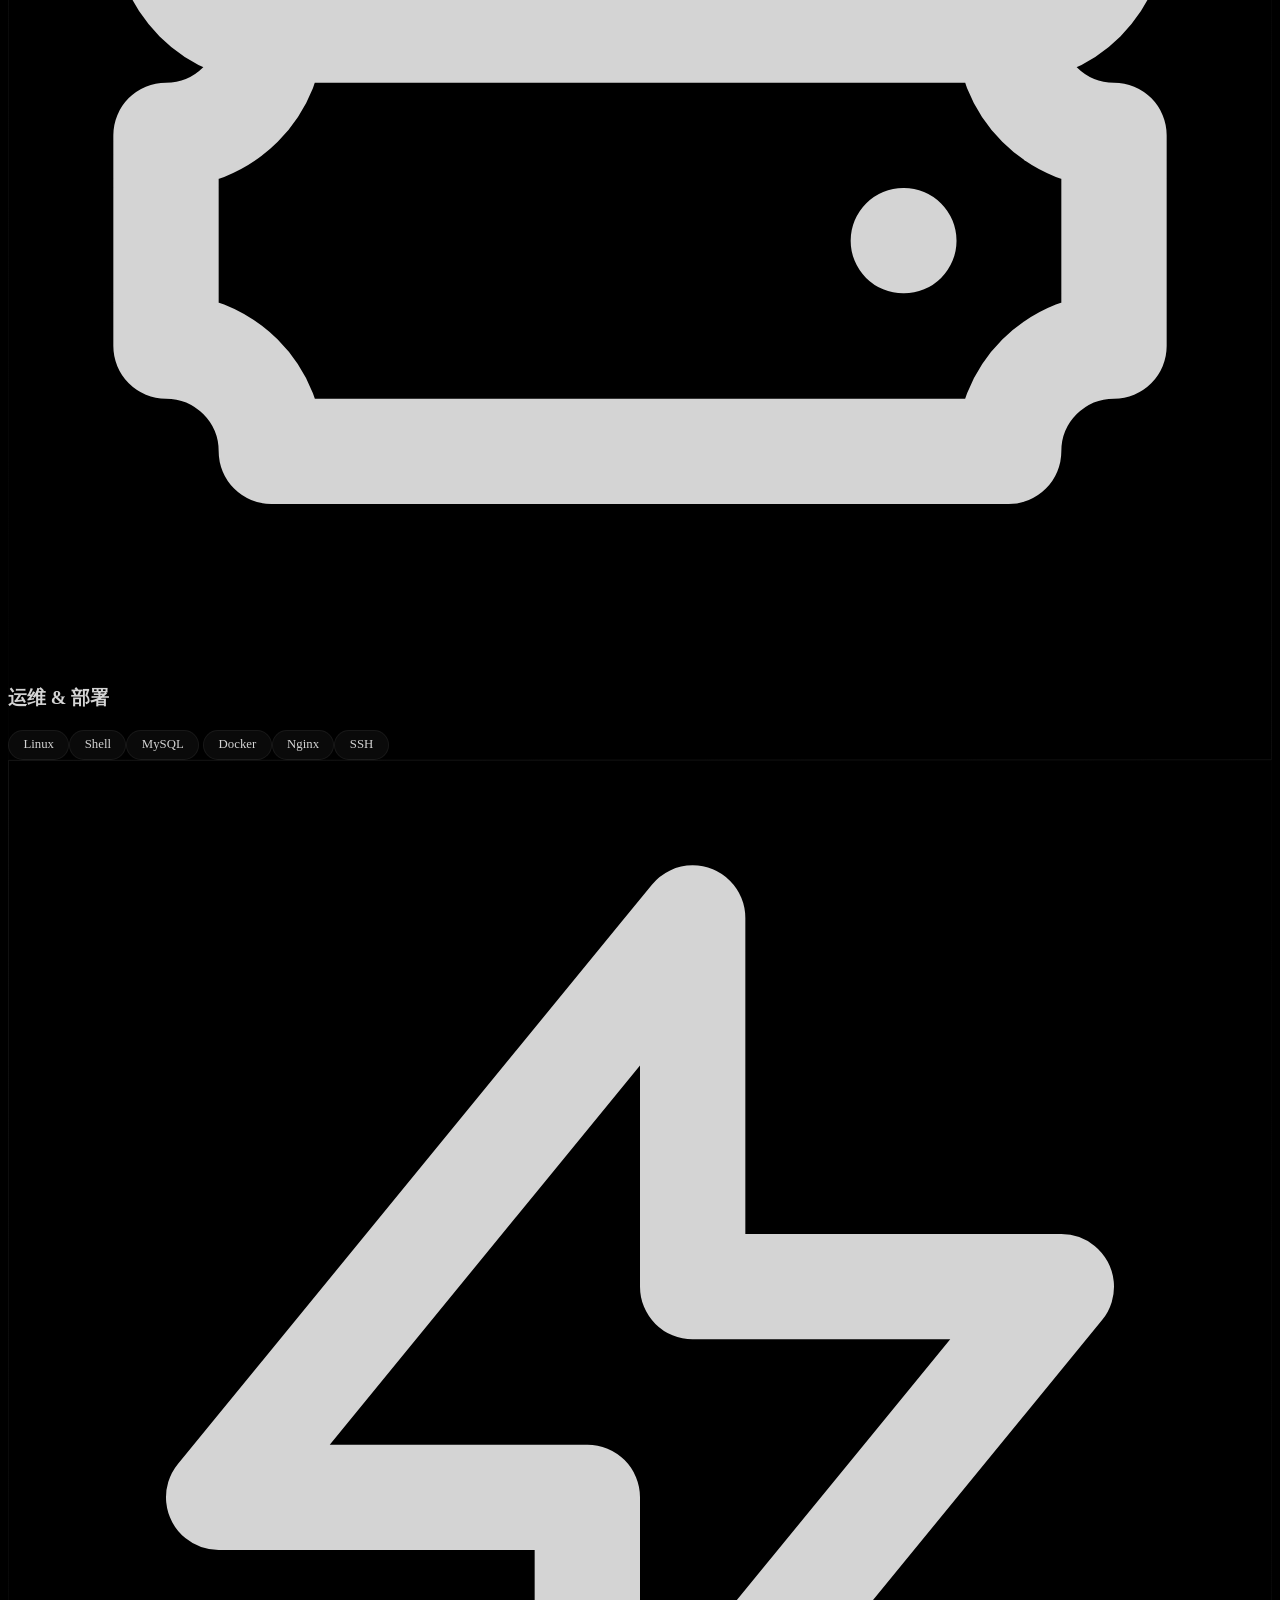
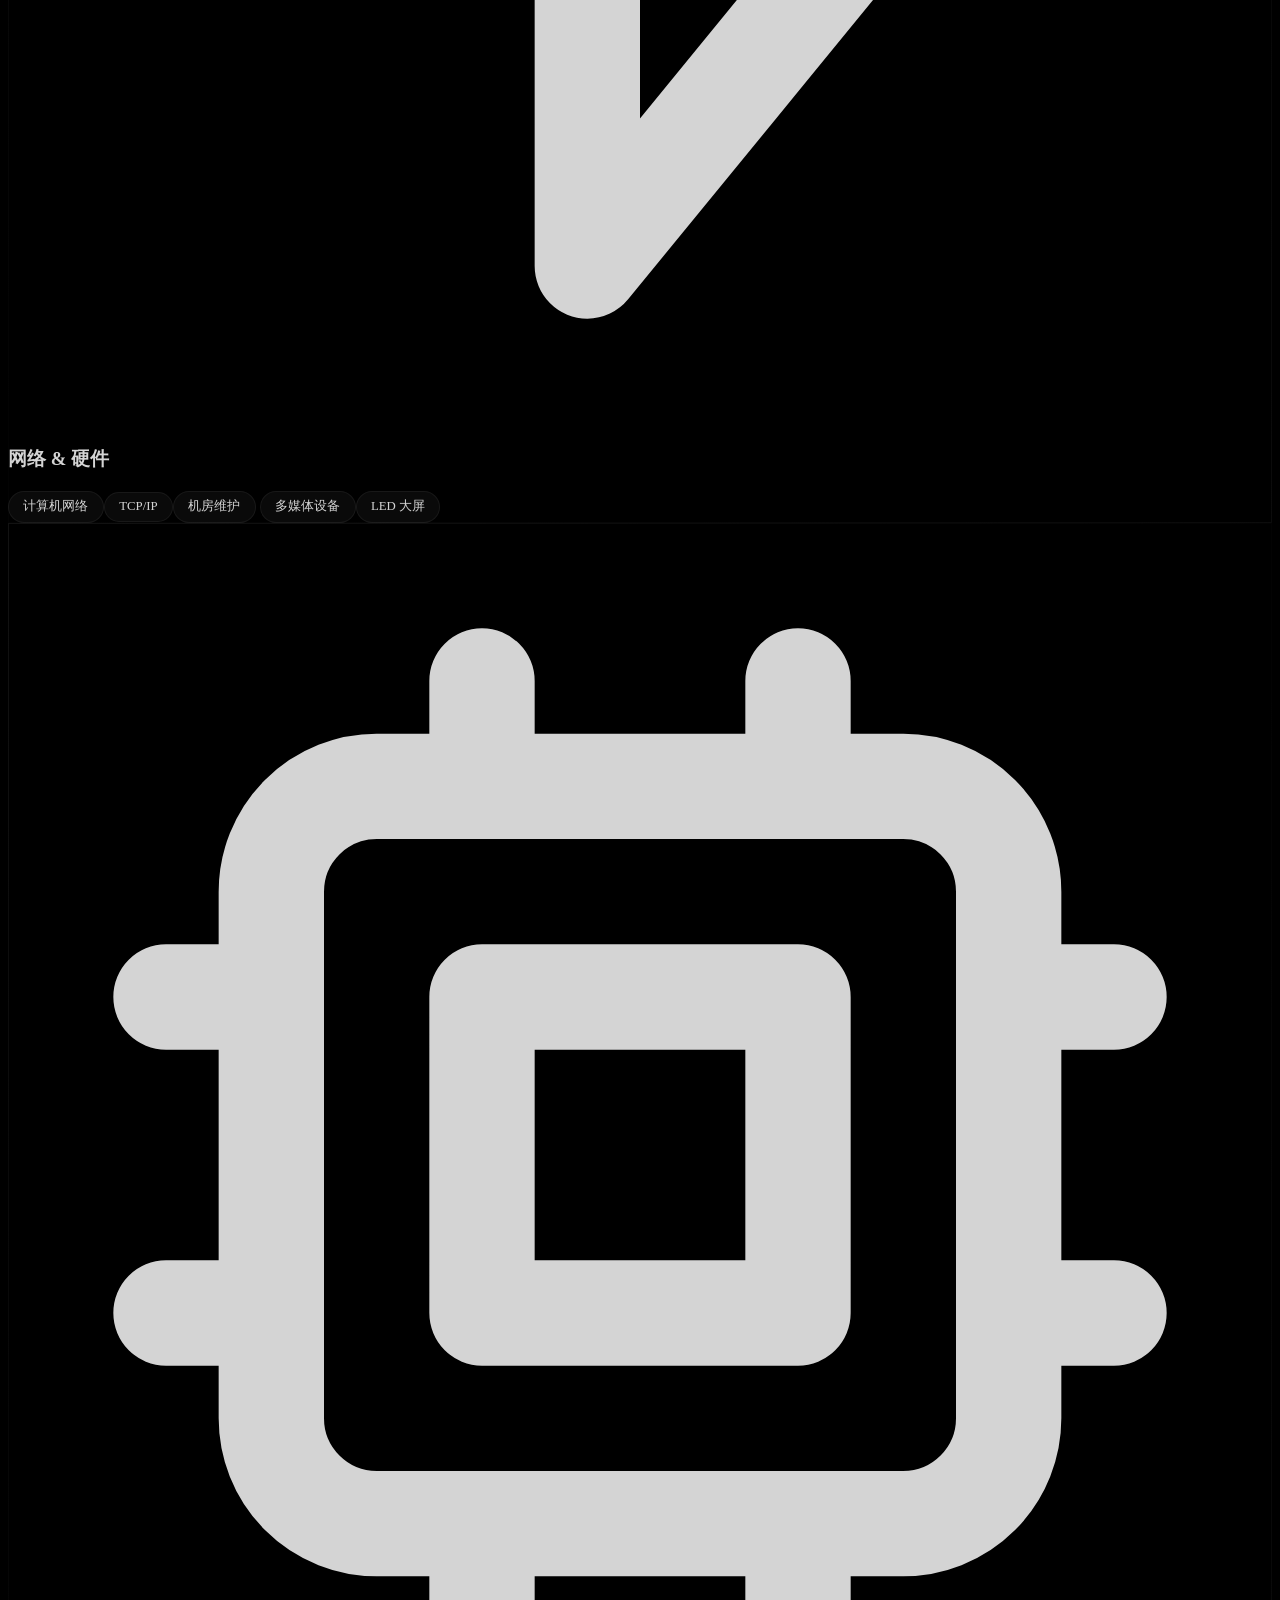
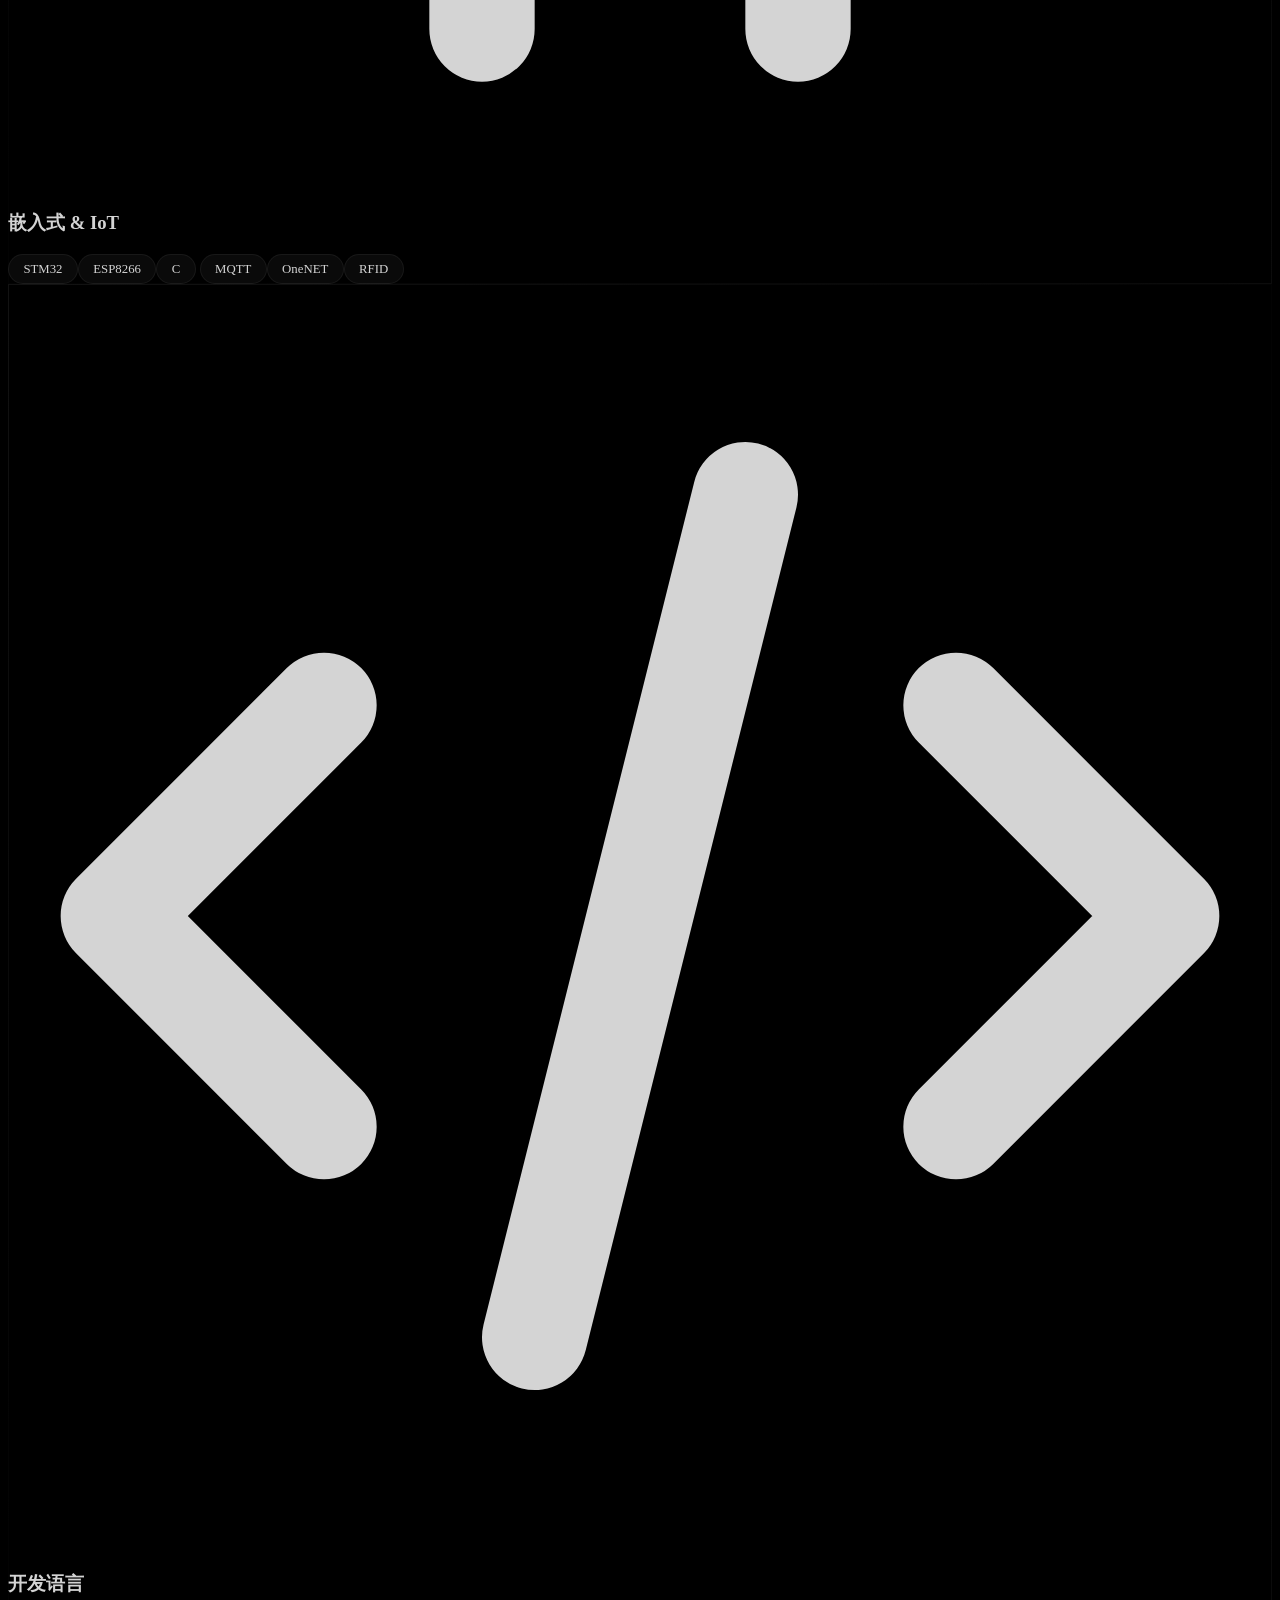
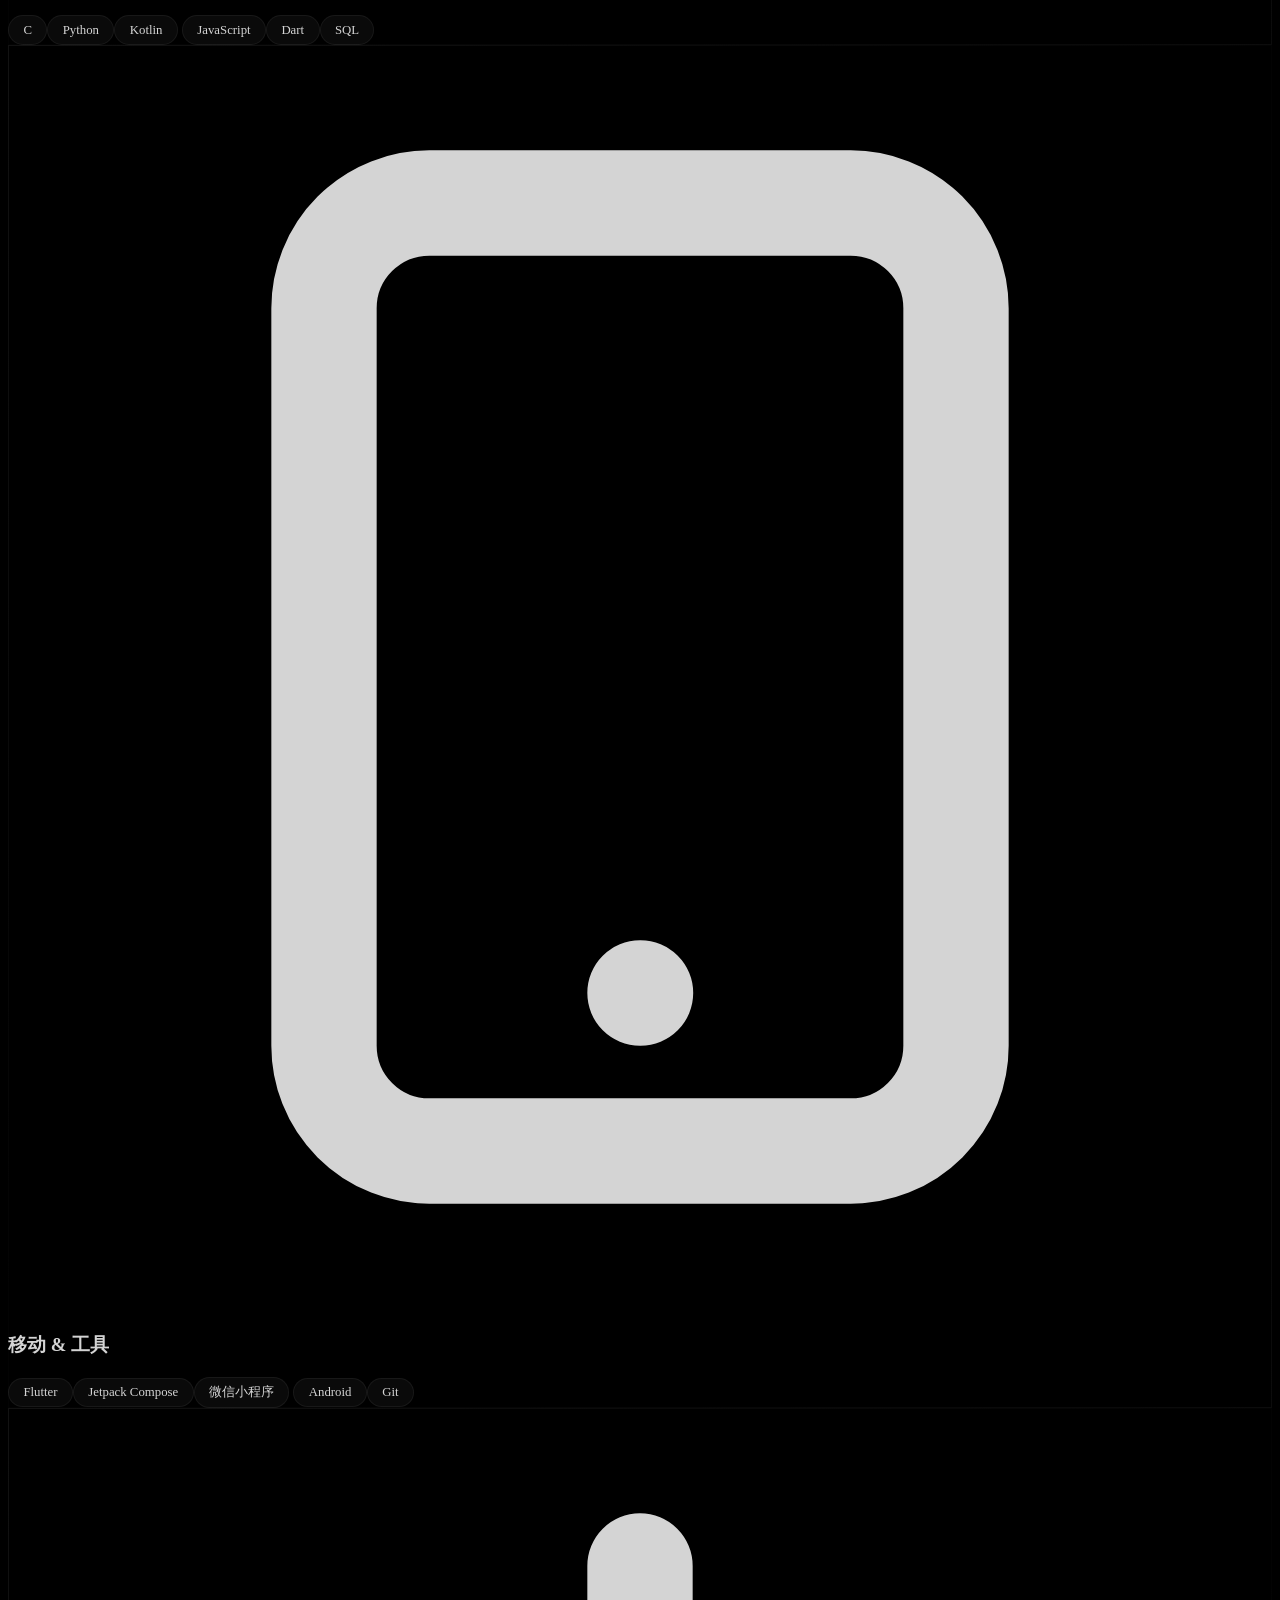
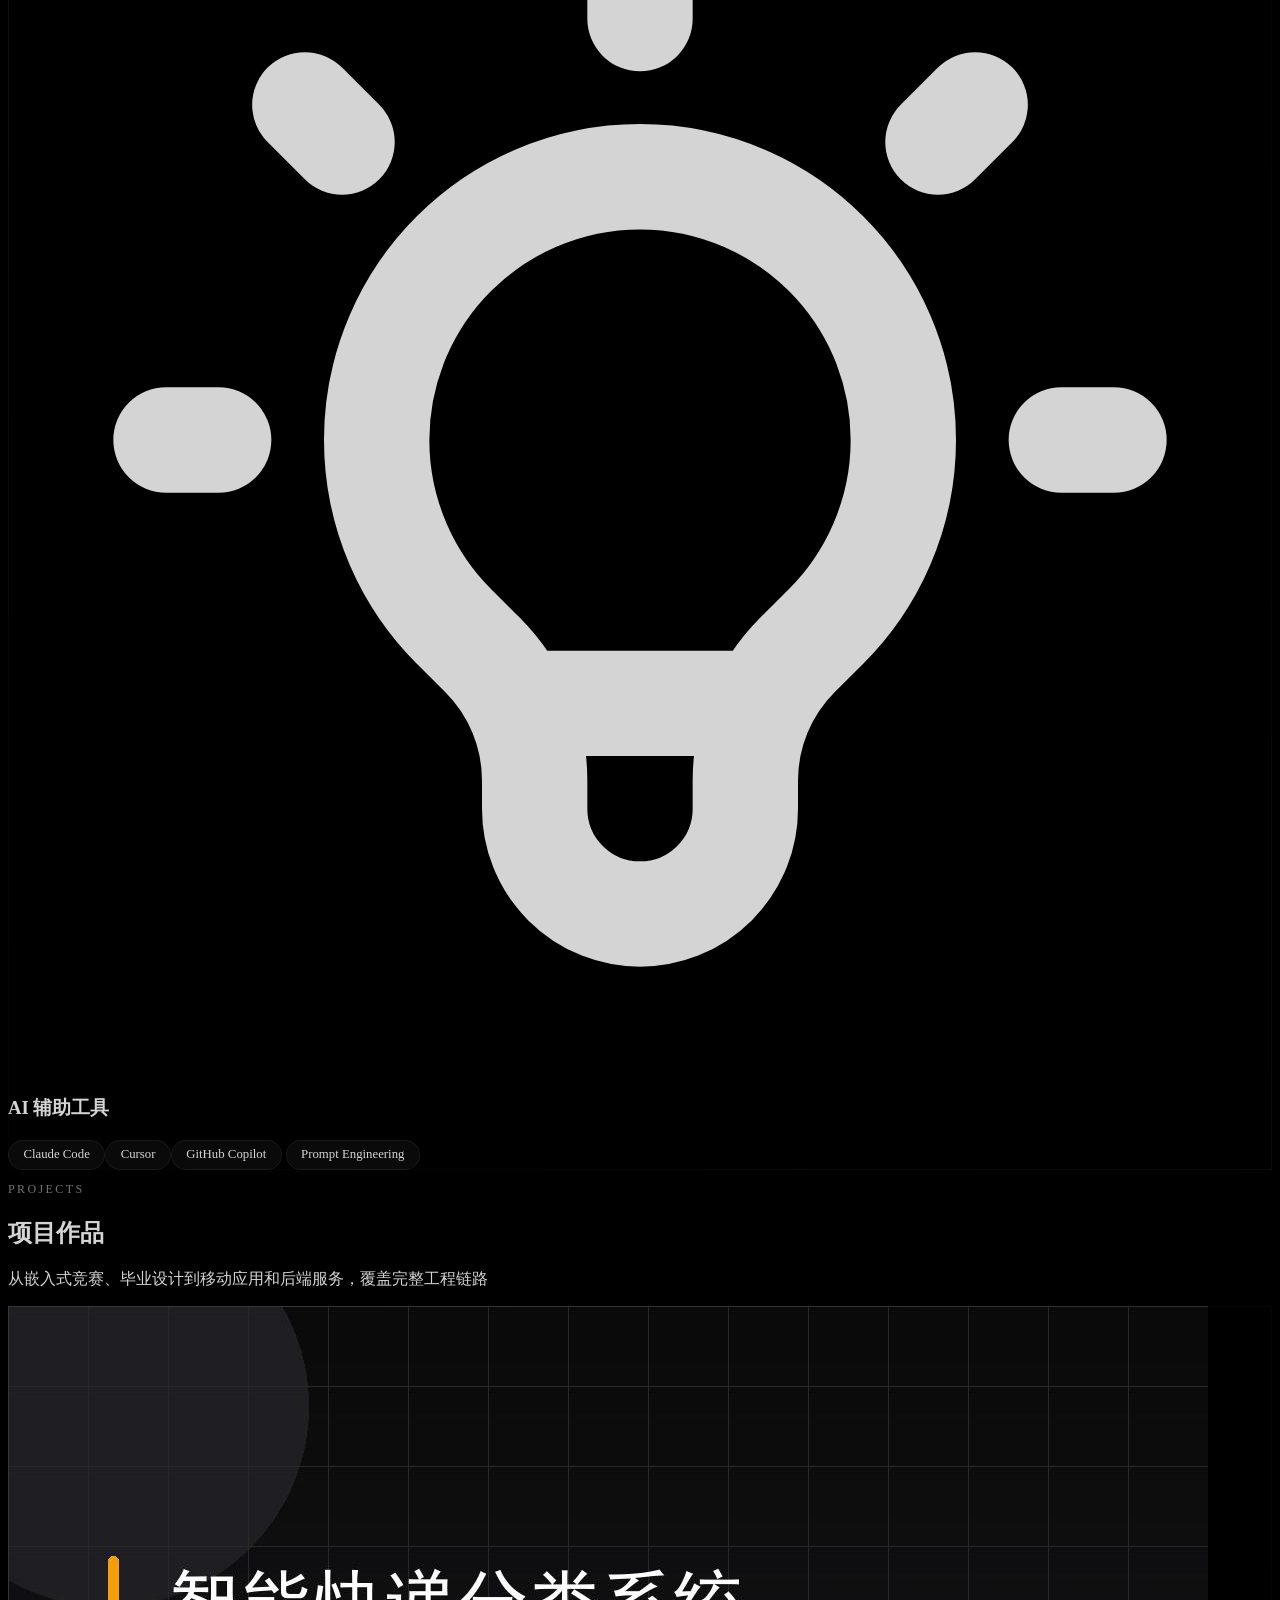
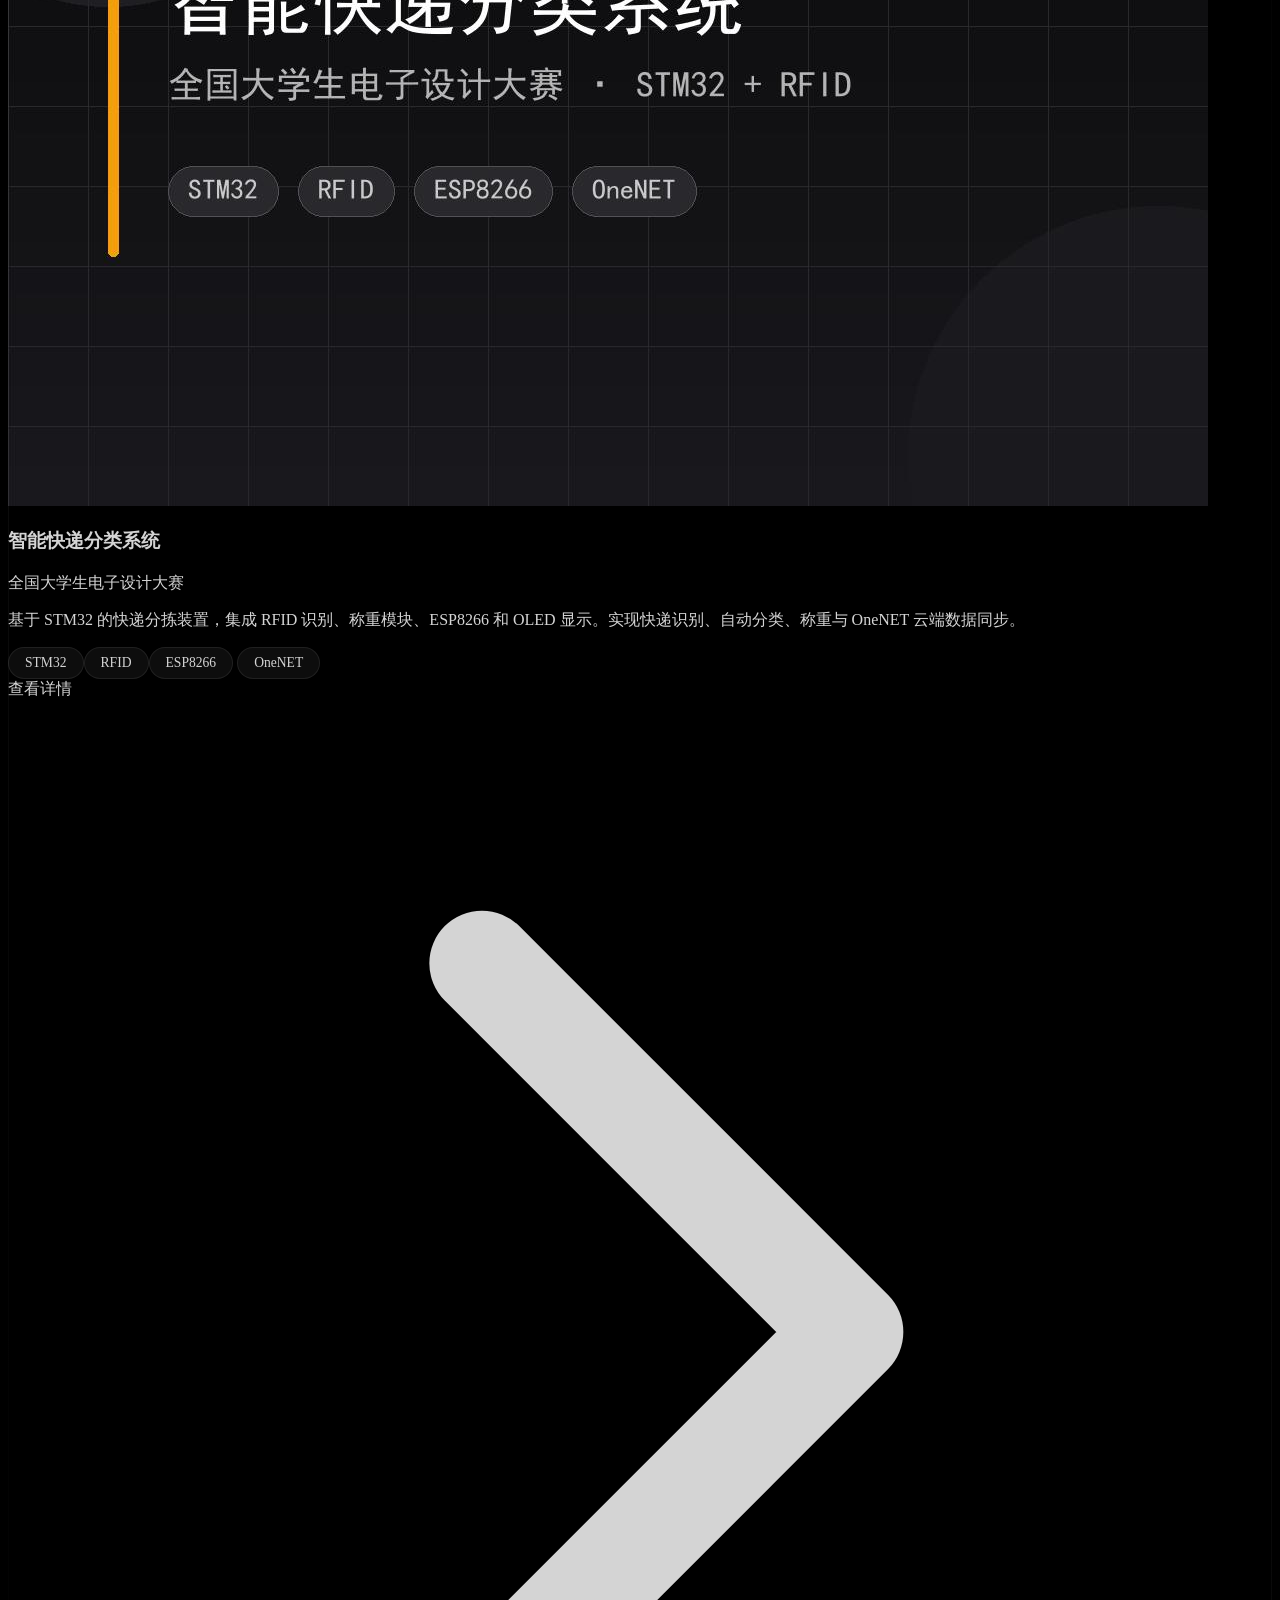
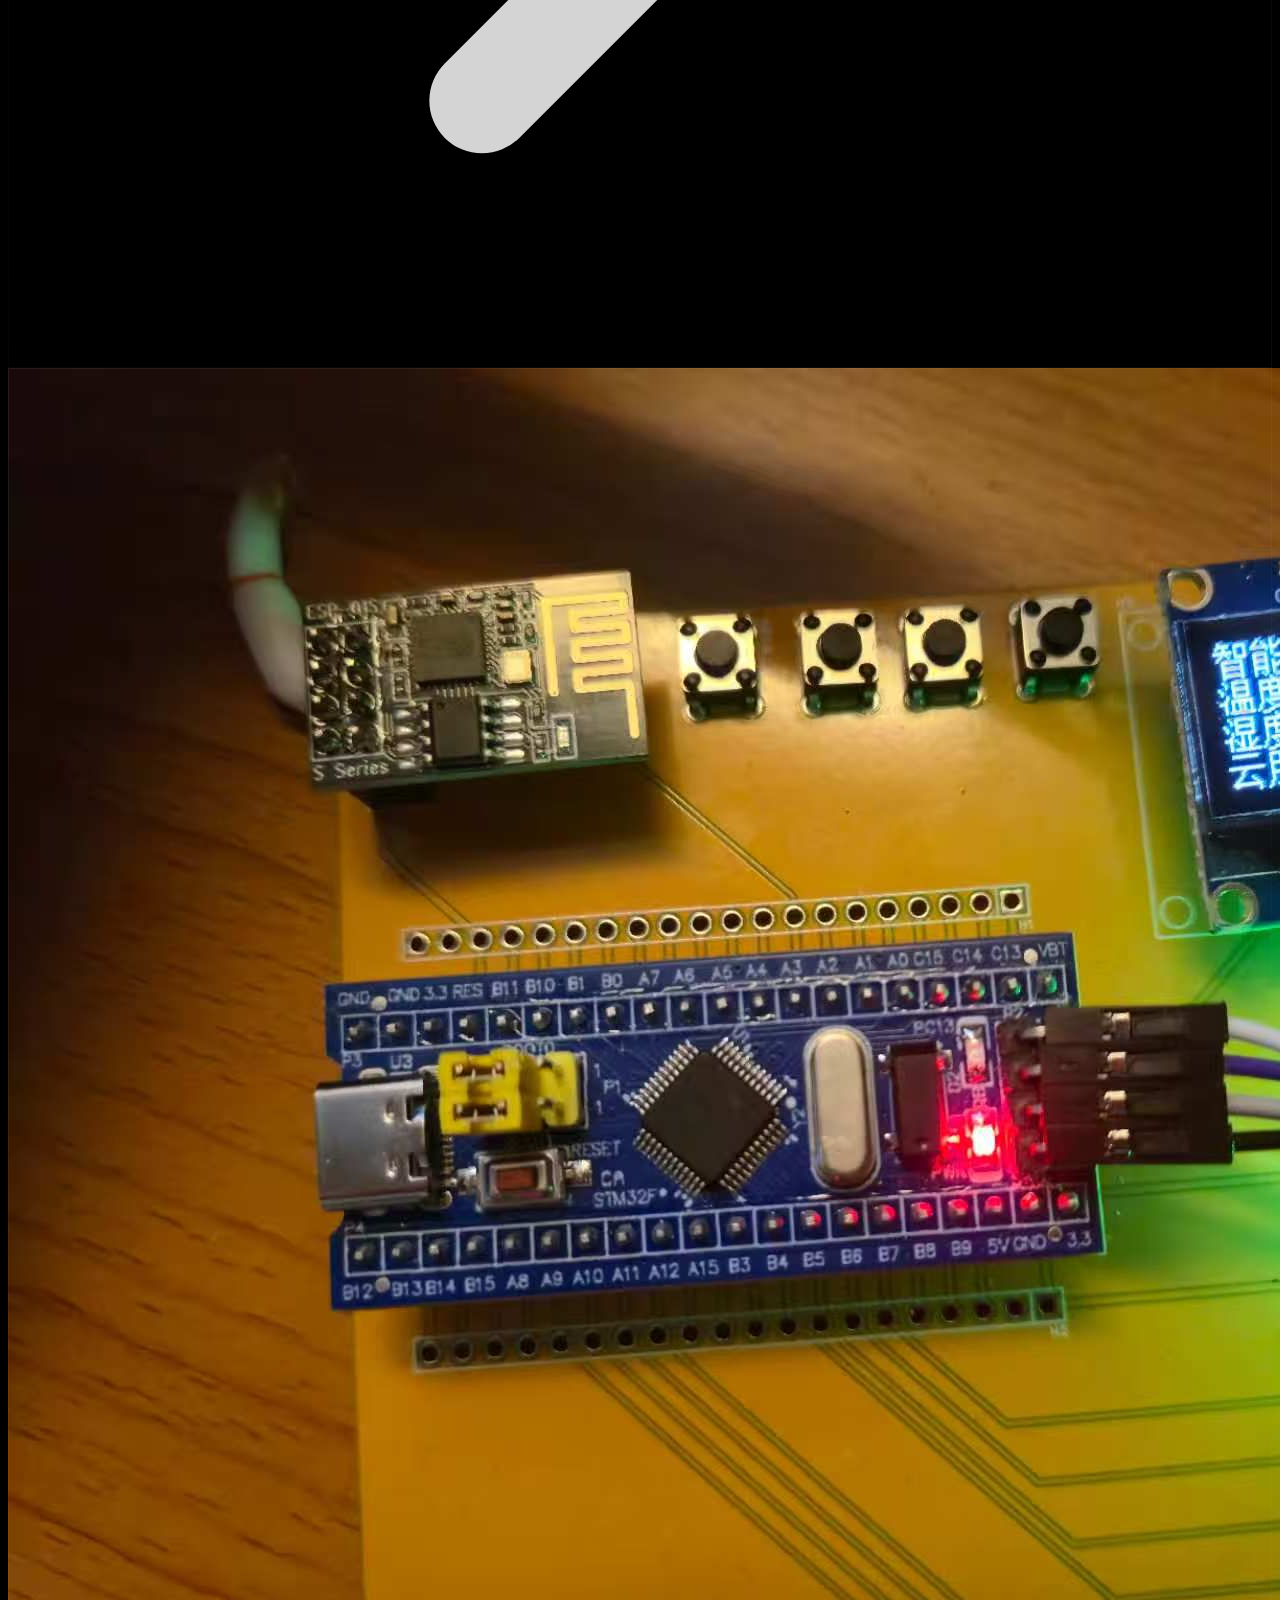
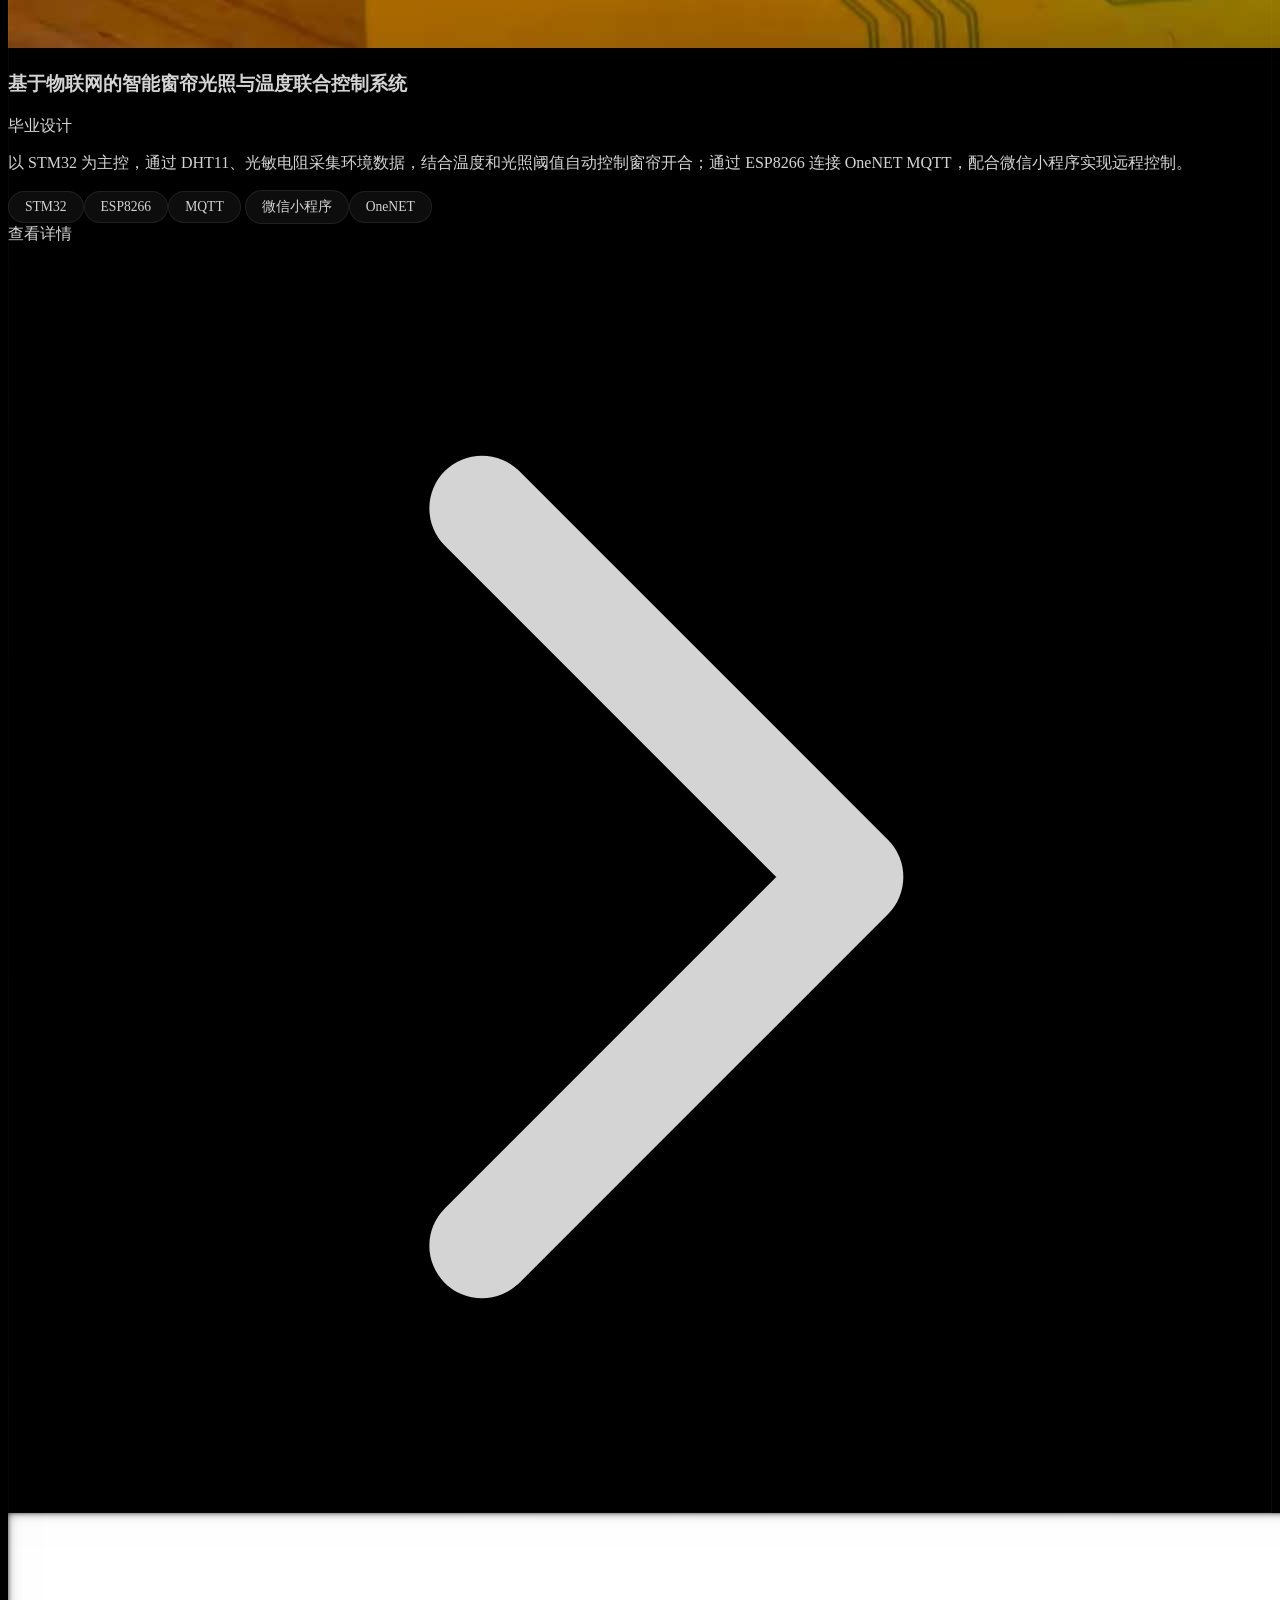
==== commit 2760a104: "fix: 修复姓名重合和过大的bug - index.html: 字号从 text-8xl/9xl/10rem(96-160px) 减小到 text-6xl/7xl/8xl(60-96px)，移除 t" ====
--- a/index.html
+++ b/index.html
@@ -75,7 +75,7 @@
         <span class="w-2 h-2 rounded-full bg-emerald-400 animate-pulse"></span>
         2026 届应届生 · 物联网工程
       </div>
-      <h1 class="text-8xl sm:text-9xl lg:text-[10rem] font-bold text-white mb-10 tracking-tight hero-title" id="hero-name">
+      <h1 class="text-6xl sm:text-7xl lg:text-8xl font-bold text-white mb-10 hero-title" id="hero-name">
         程磊
       </h1>
       <p class="text-lg sm:text-xl lg:text-2xl text-neutral-400 leading-relaxed max-w-3xl mx-auto mb-14 hero-subtitle">
--- a/styles.css
+++ b/styles.css
@@ -151,7 +151,7 @@
   -webkit-text-fill-color: transparent;
   background-clip: text;
   font-weight: 700;
-  letter-spacing: -0.02em;
+  letter-spacing: 0.08em;
   animation: title-glow 3s ease-in-out infinite alternate;
 }
 
@@ -380,7 +380,8 @@
 /* Responsive */
 @media (max-width: 768px) {
   .hero-title {
-    font-size: 4rem;
+    font-size: 3.5rem;
+    letter-spacing: 0.05em;
   }
   
   .hero-subtitle {
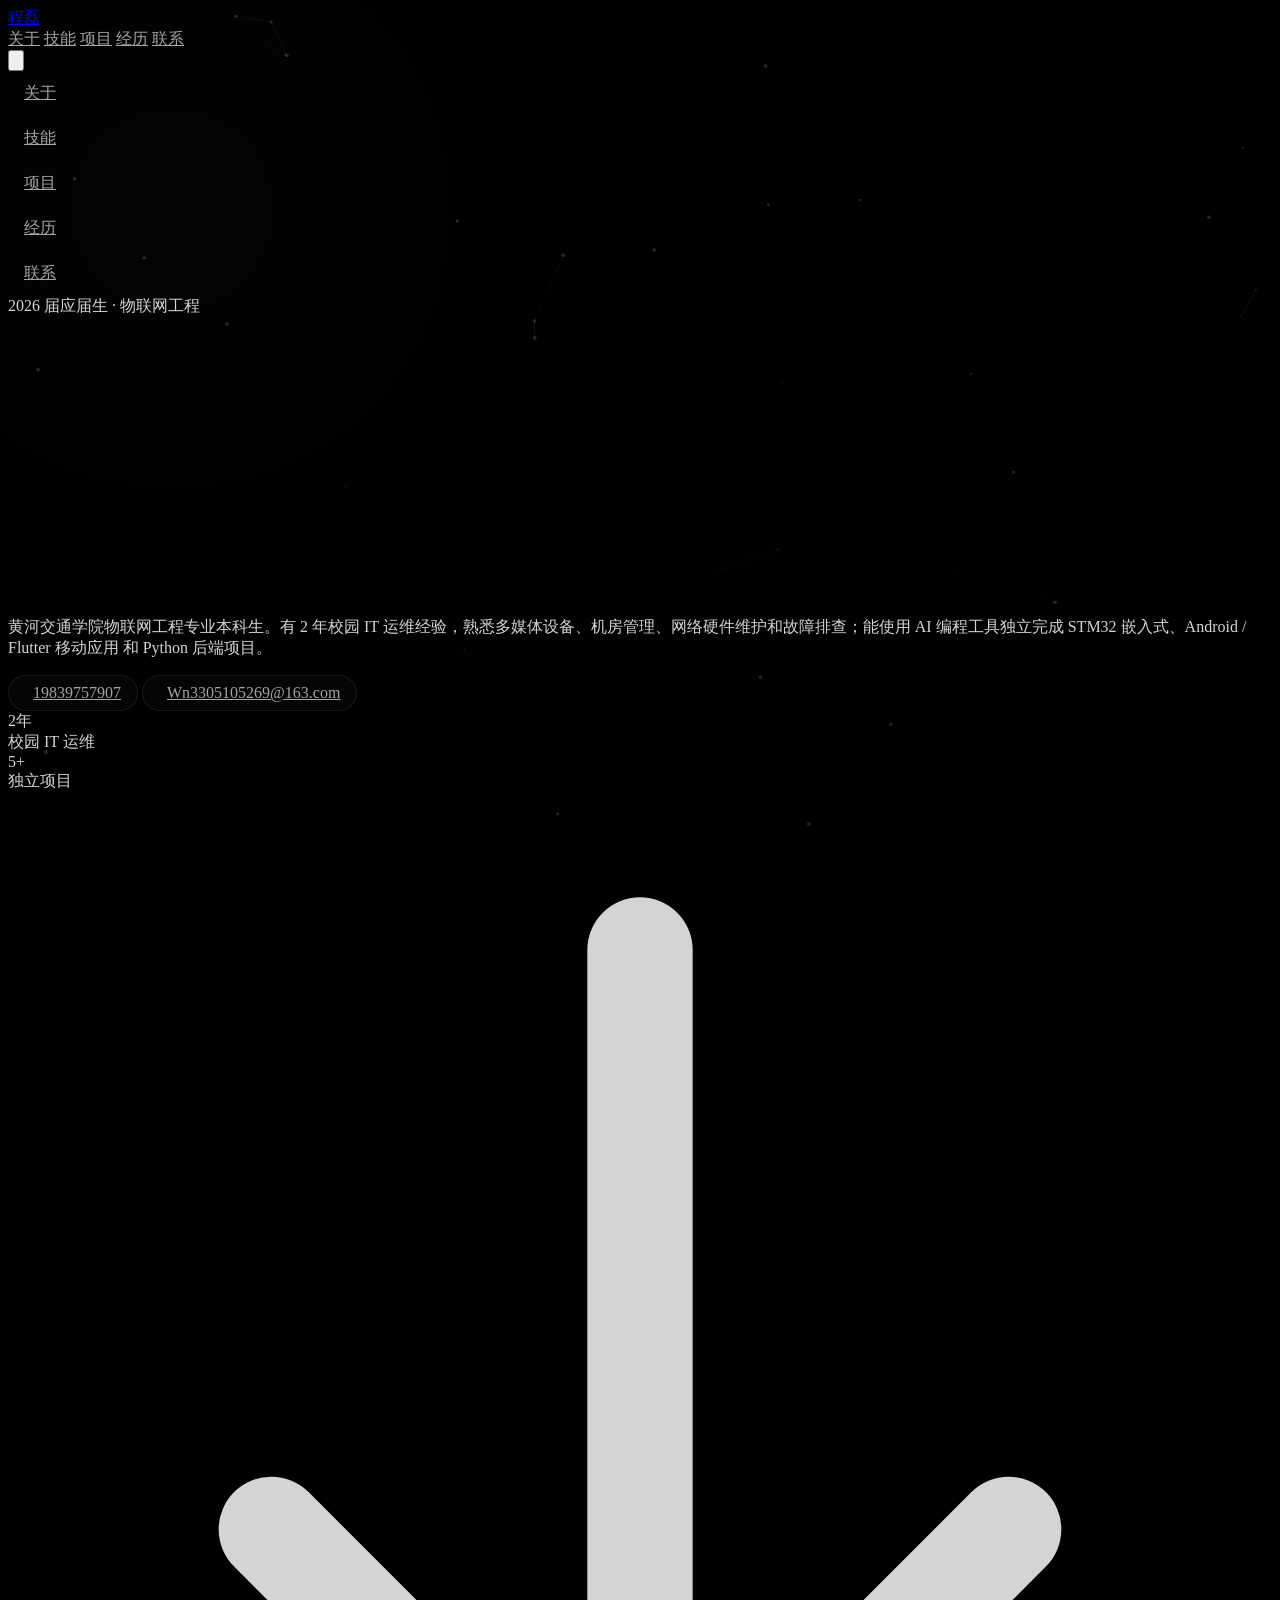
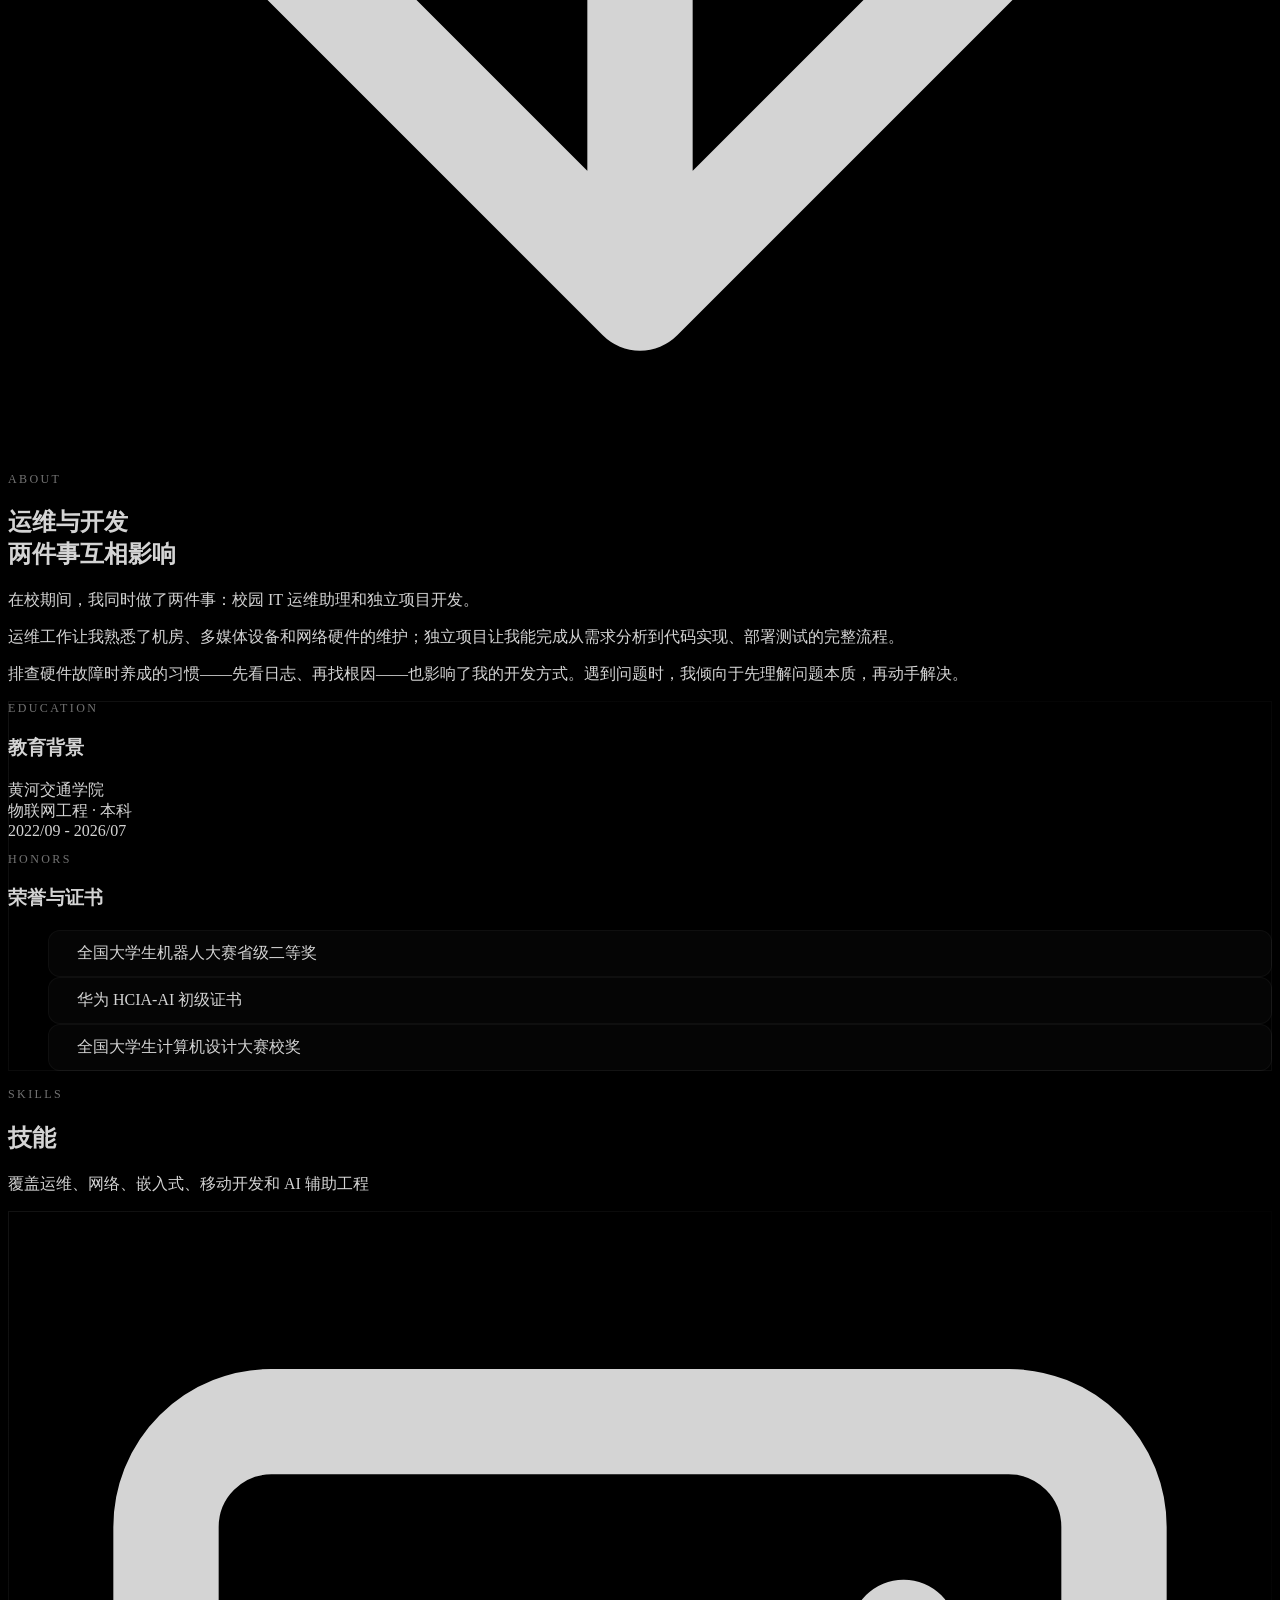
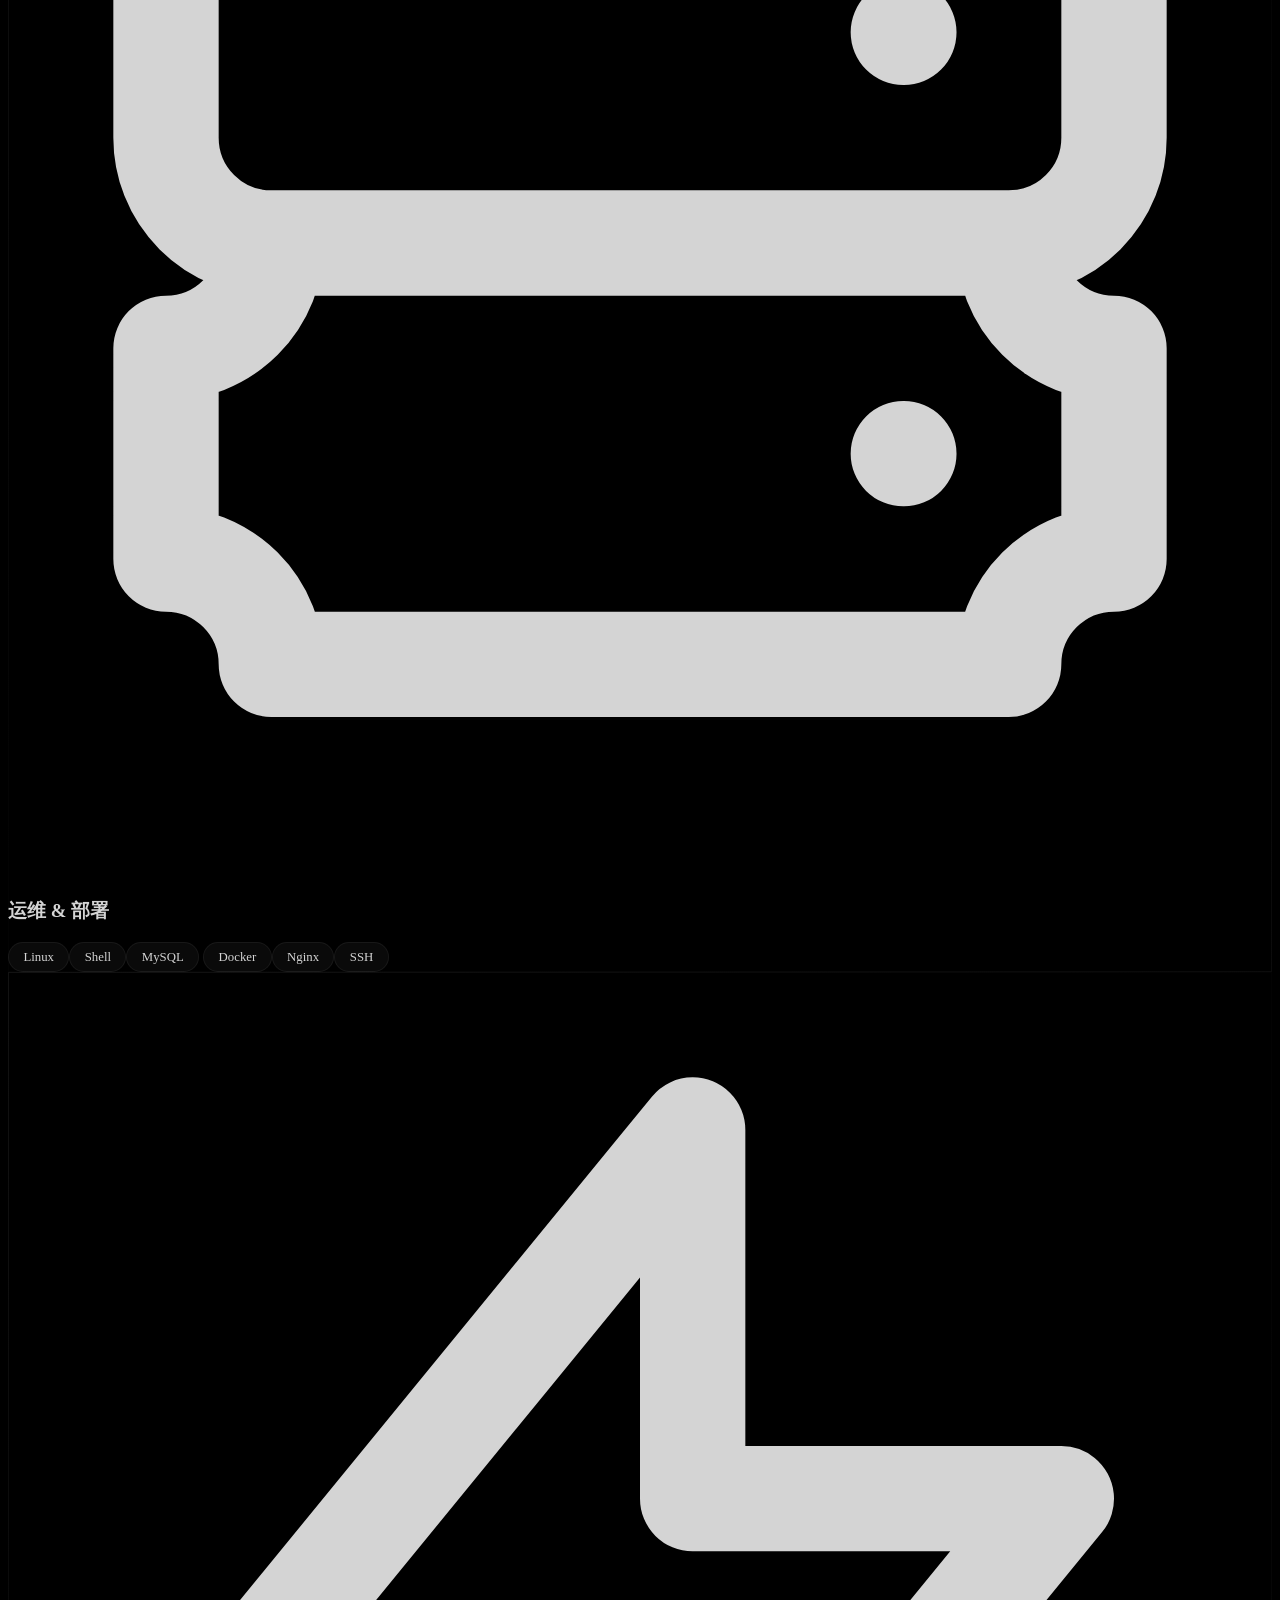
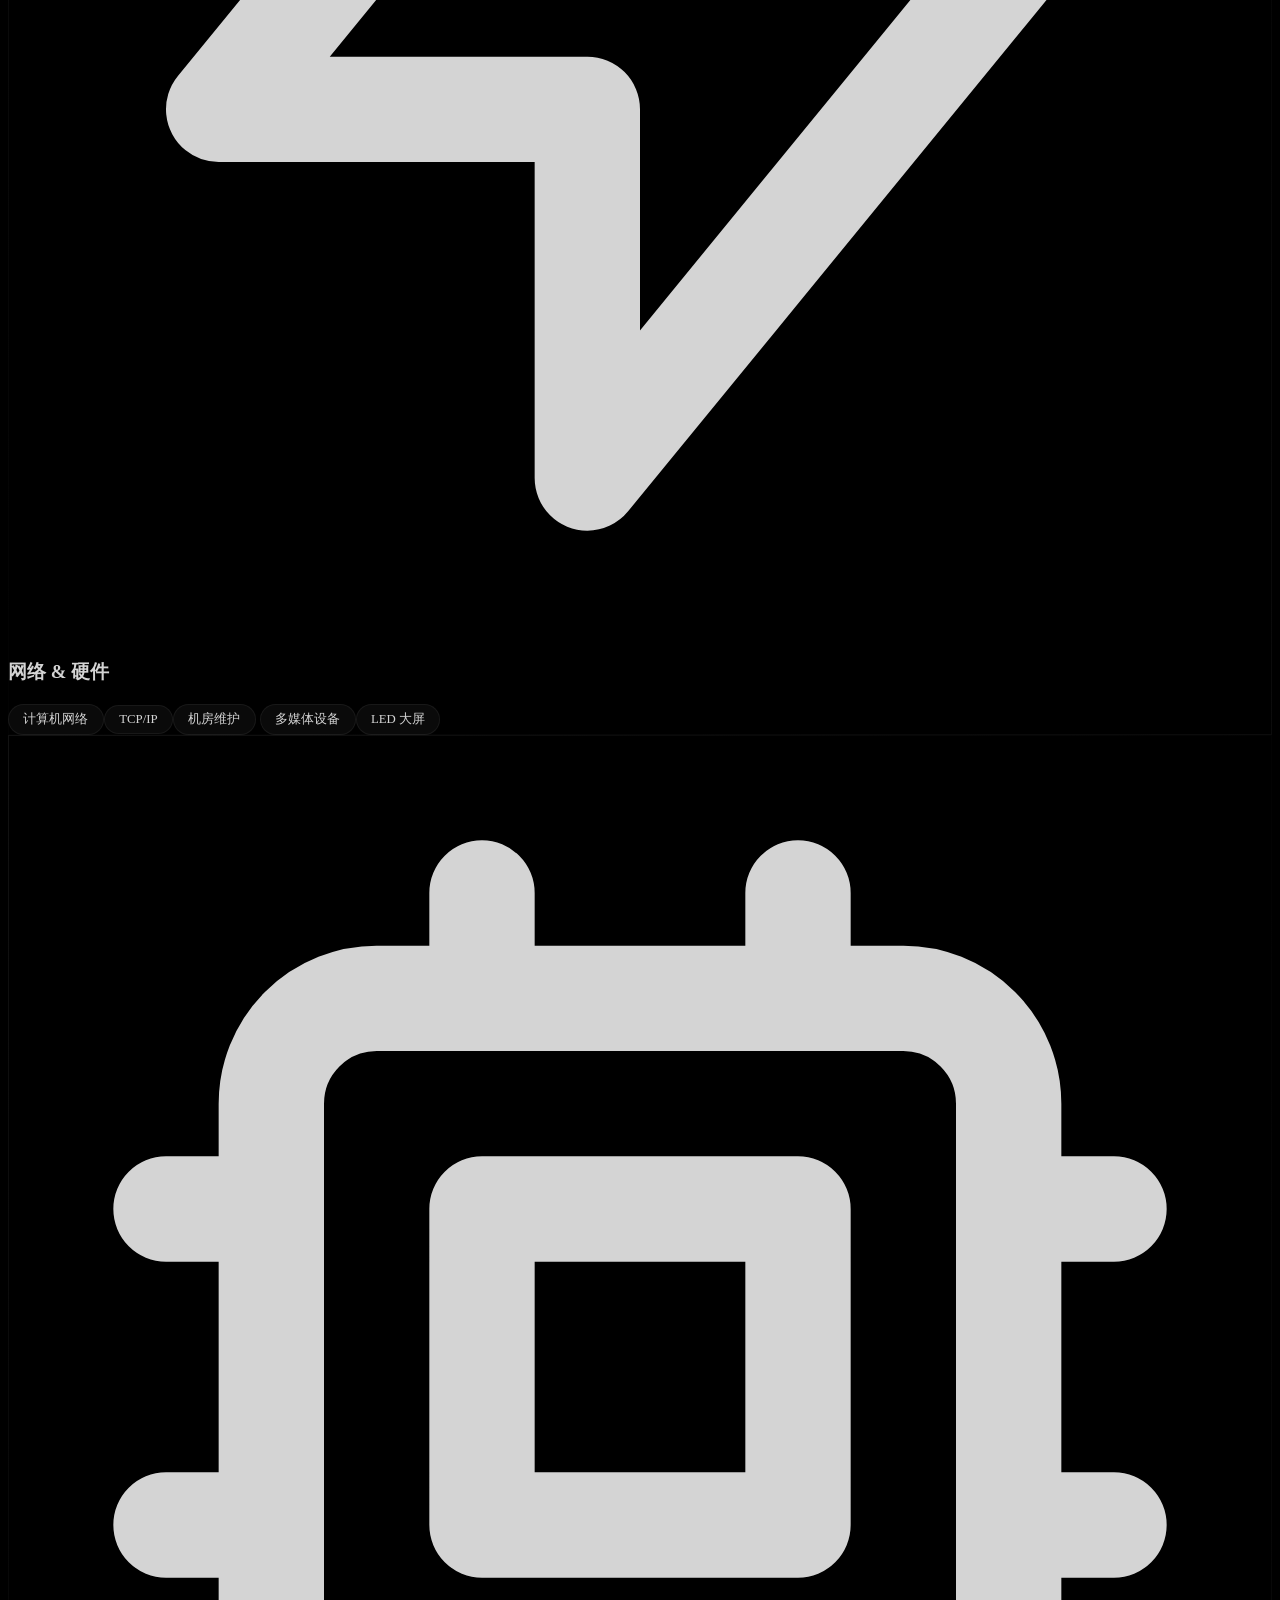
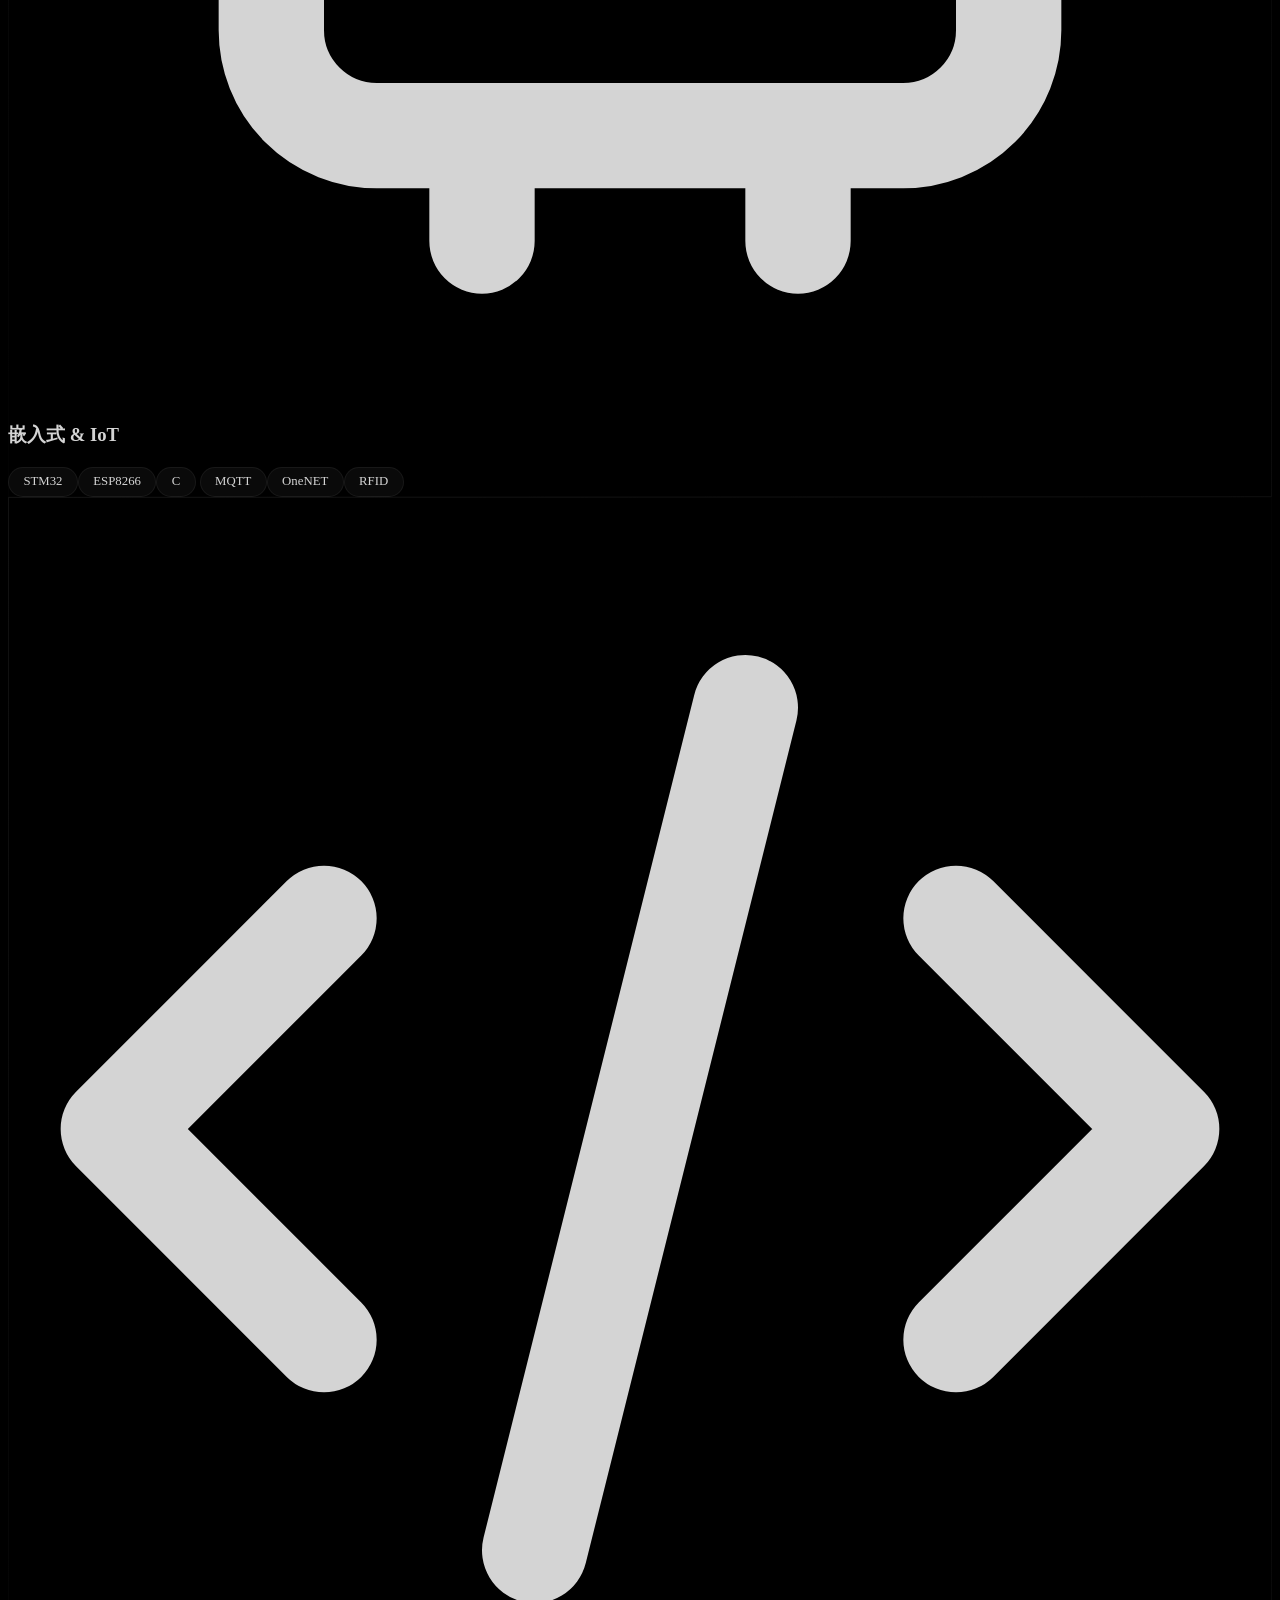
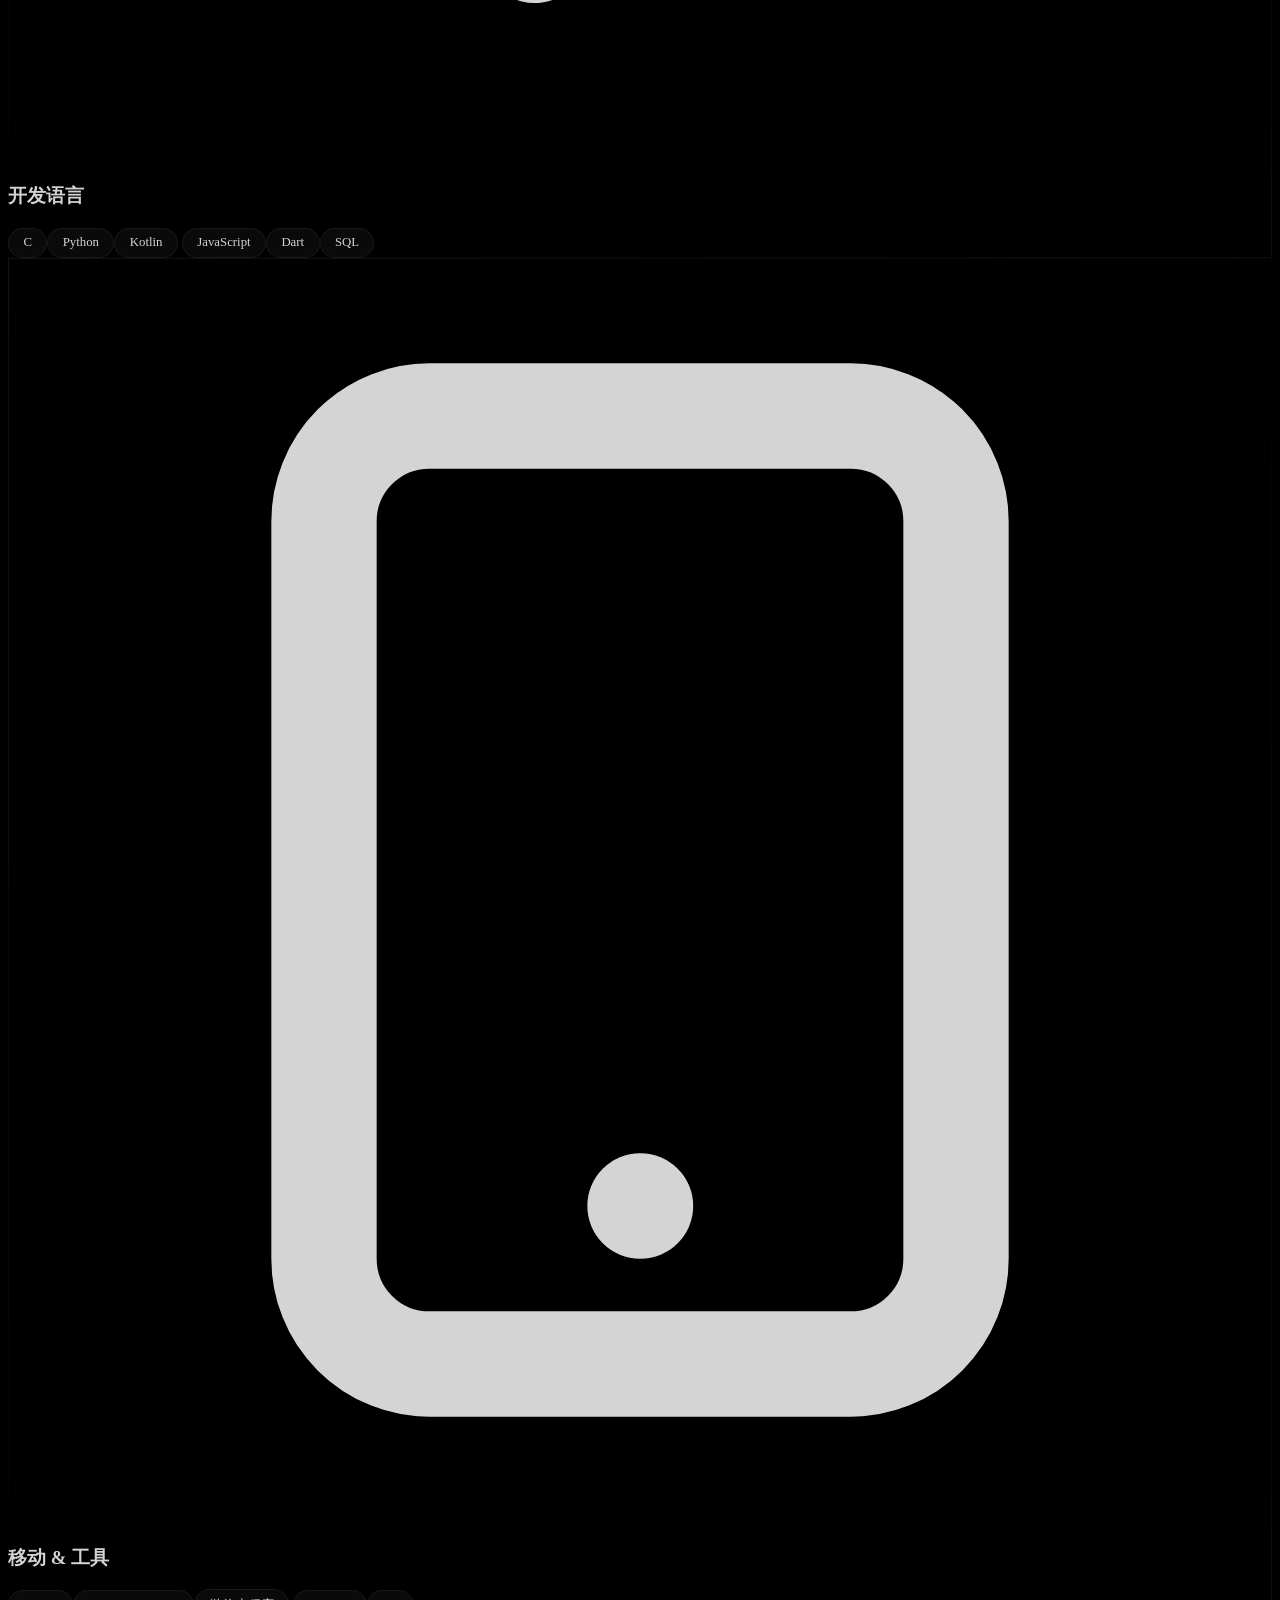
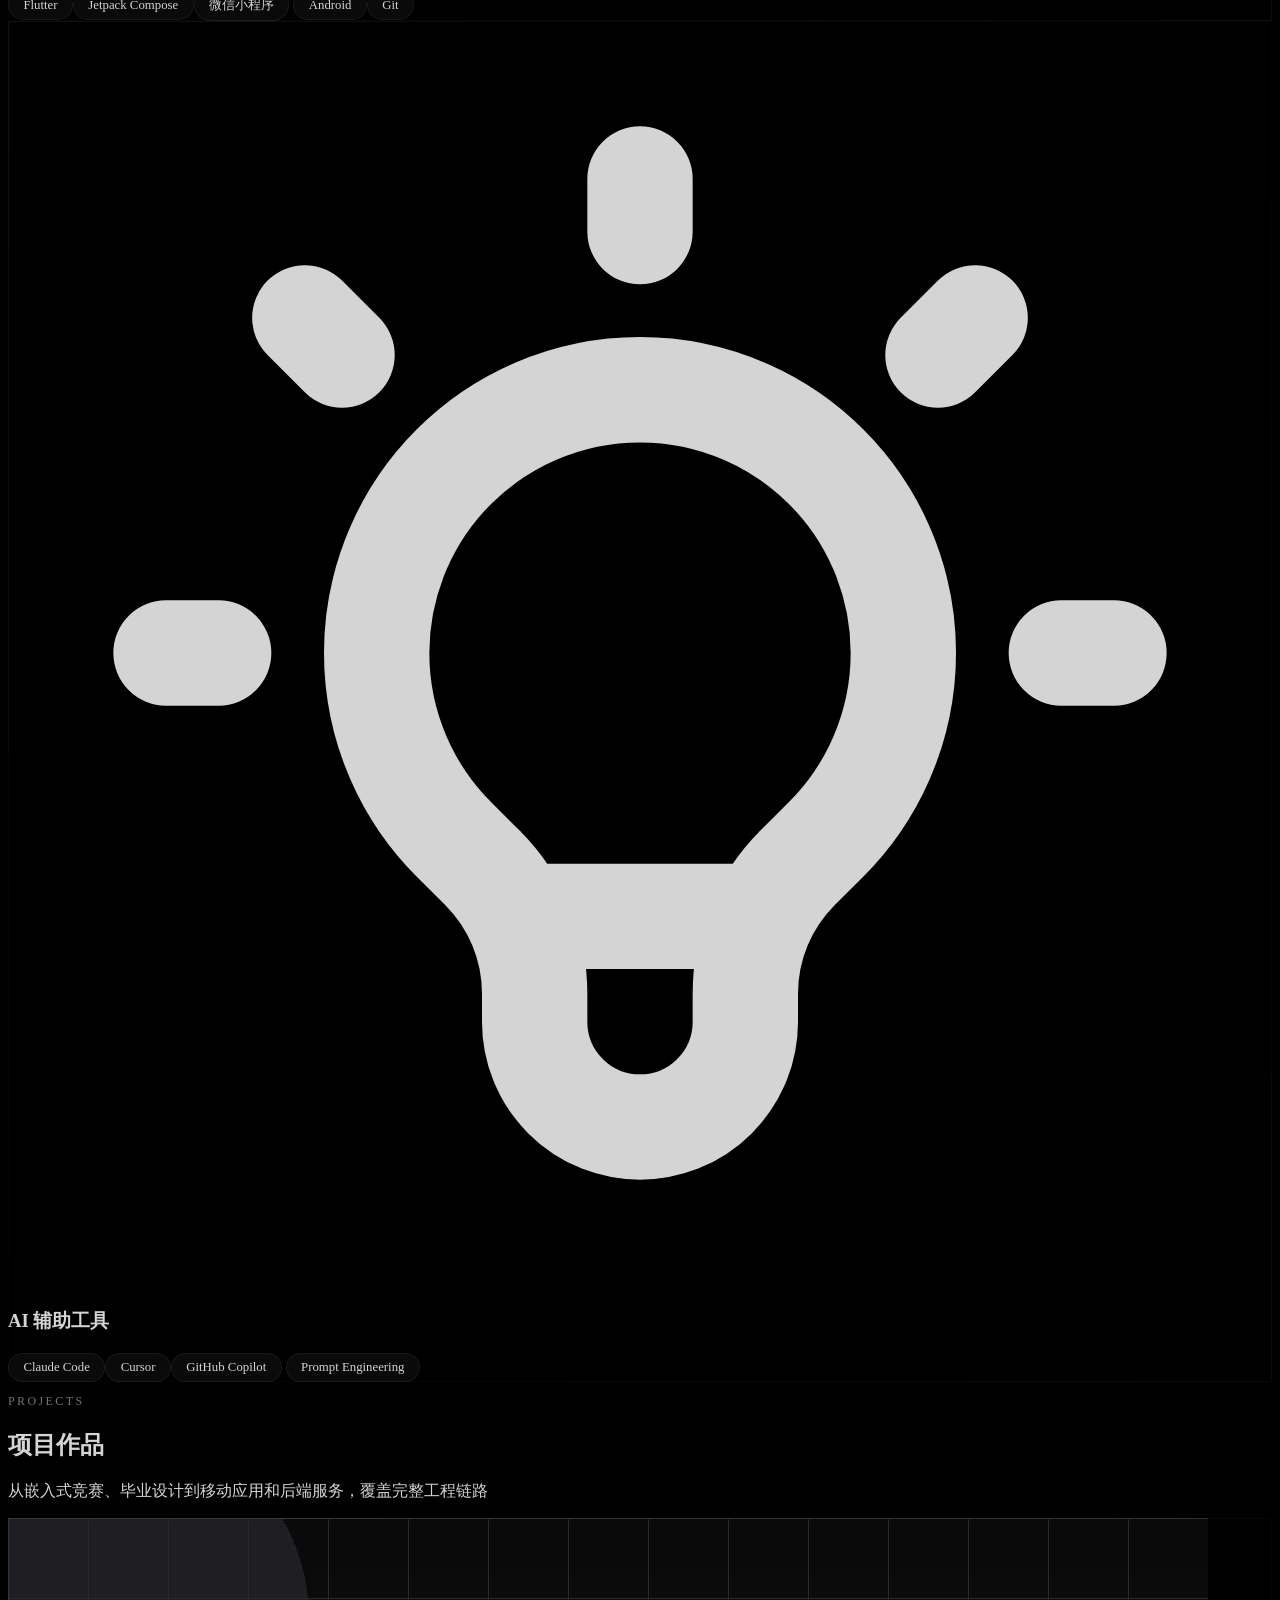
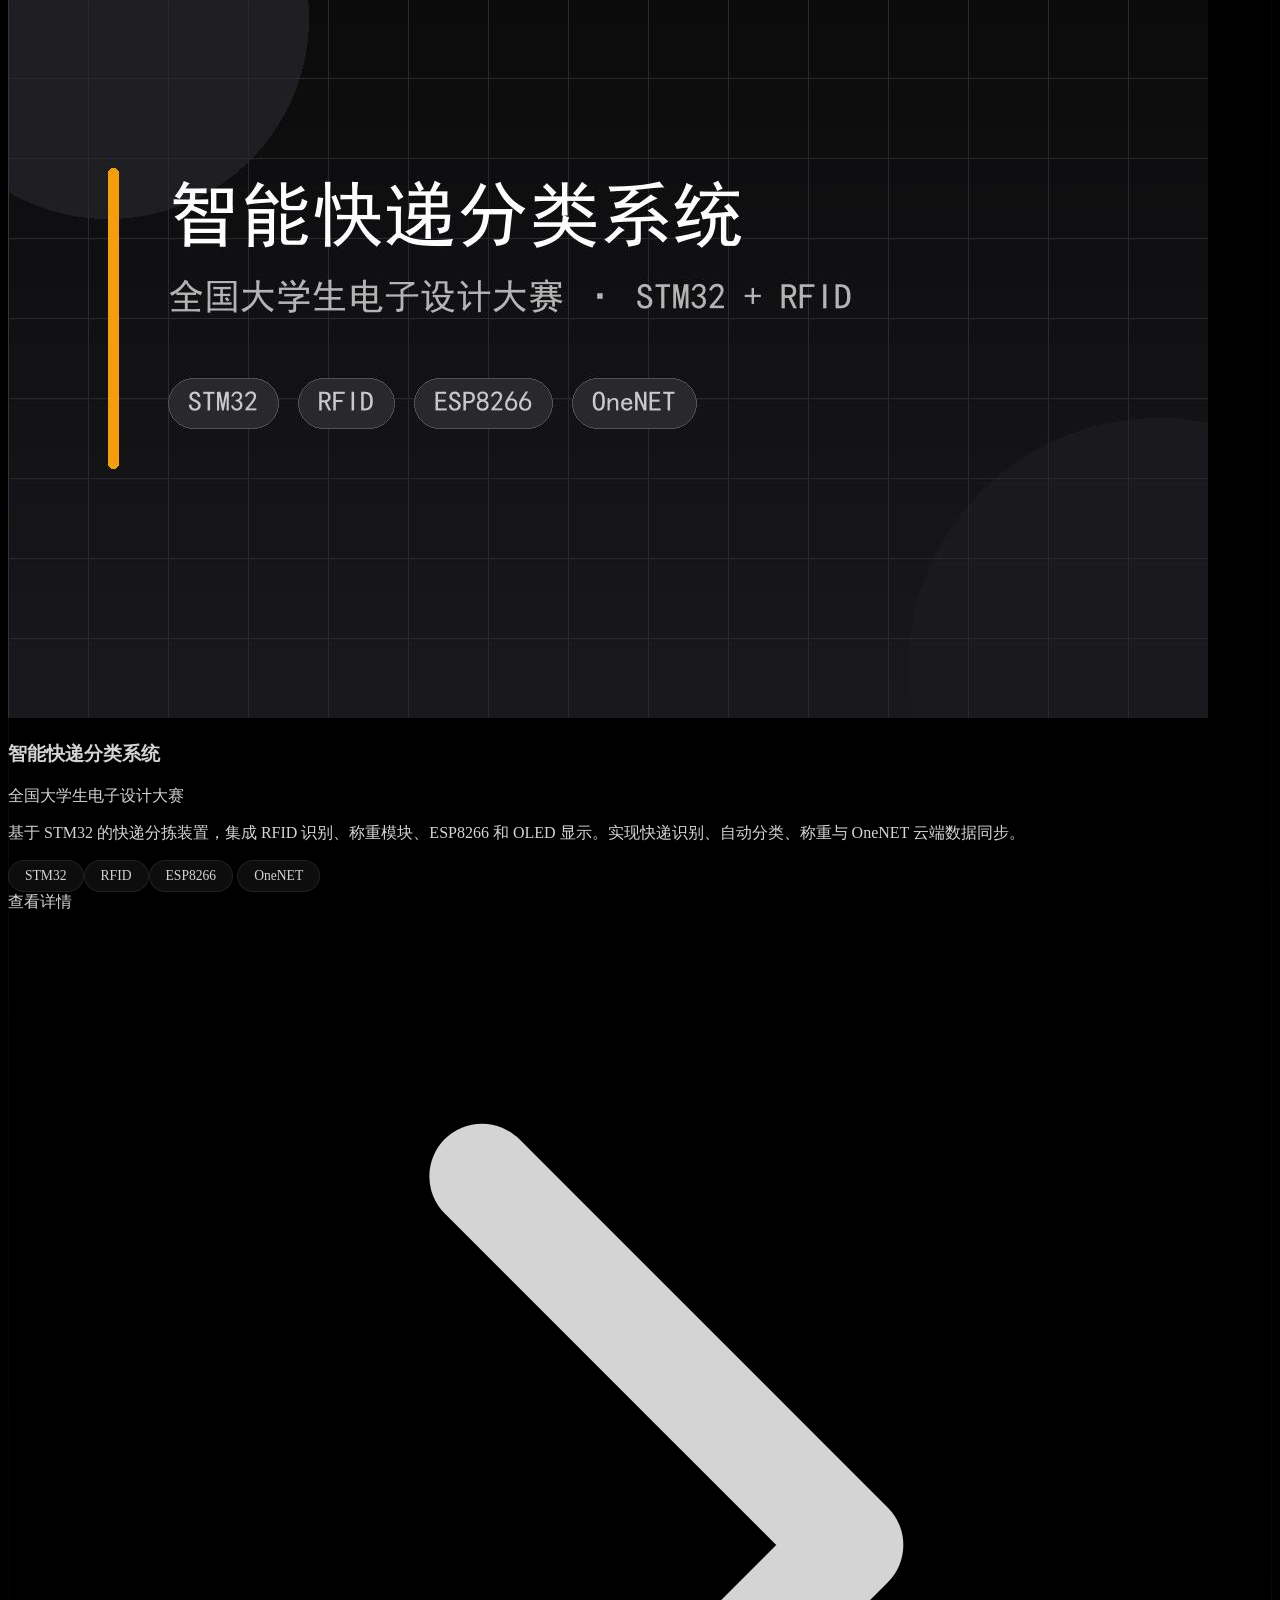
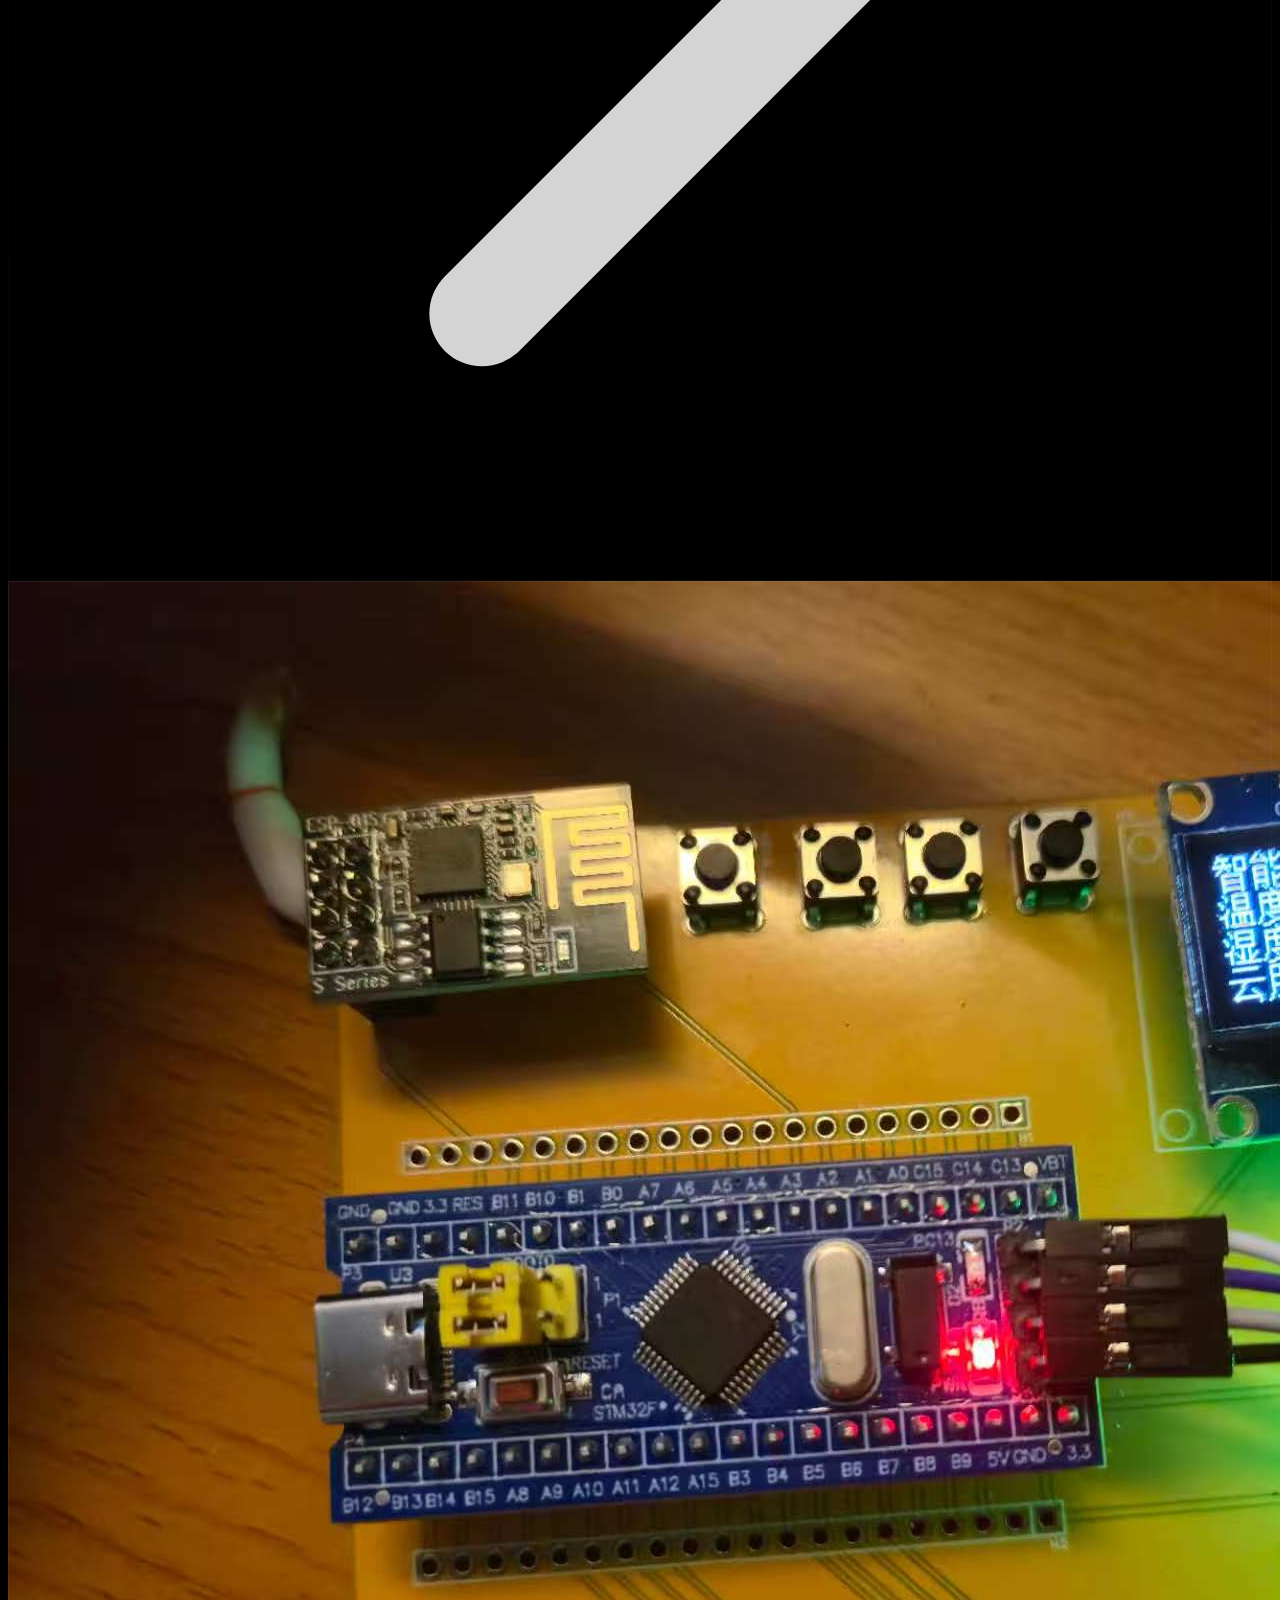
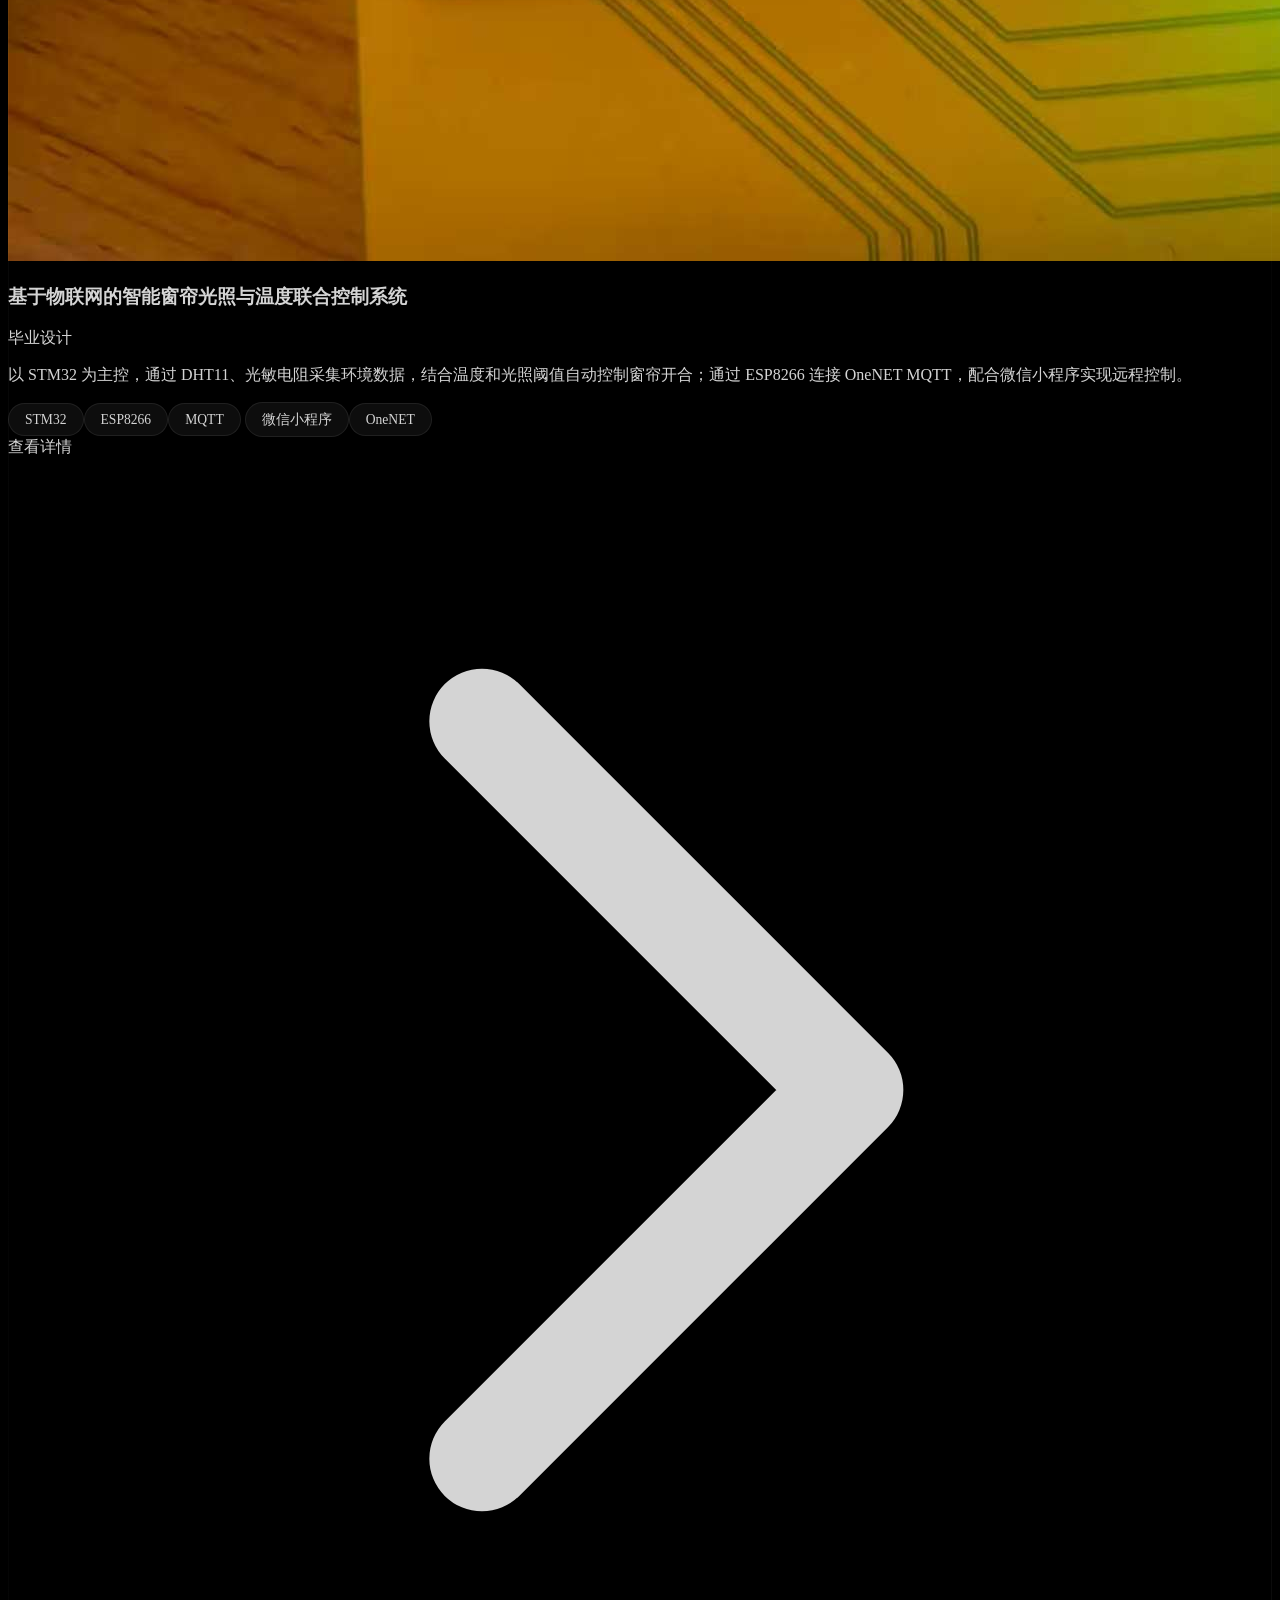
==== commit 2c069910: "fix: 修复英雄标题重叠问题（字号优先级 + 双重间距）" ====
--- a/index.html
+++ b/index.html
@@ -75,7 +75,7 @@
         <span class="w-2 h-2 rounded-full bg-emerald-400 animate-pulse"></span>
         2026 届应届生 · 物联网工程
       </div>
-      <h1 class="text-6xl sm:text-7xl lg:text-8xl font-bold text-white mb-10 hero-title" id="hero-name">
+      <h1 class="font-bold mb-10 hero-title" id="hero-name">
         程磊
       </h1>
       <p class="text-lg sm:text-xl lg:text-2xl text-neutral-400 leading-relaxed max-w-3xl mx-auto mb-14 hero-subtitle">
--- a/styles.css
+++ b/styles.css
@@ -146,13 +146,24 @@
 
 /* Hero */
 .hero-title {
+  font-size: clamp(3.5rem, 8vw, 6rem);   /* 自适应：小屏 3.5rem，大屏 6rem */
+  line-height: 1;
   background: linear-gradient(180deg, #ffffff 0%, #d4d4d4 60%, #a3a3a3 100%);
   -webkit-background-clip: text;
-  -webkit-text-fill-color: transparent;
   background-clip: text;
+  color: transparent;                      /* 标准属性，Firefox 也能渐变文字 */
+  -webkit-text-fill-color: transparent;    /* WebKit 后备 */
   font-weight: 700;
   letter-spacing: 0.08em;
   animation: title-glow 3s ease-in-out infinite alternate;
+}
+
+@media (min-width: 640px) {
+  .hero-title { font-size: clamp(4.5rem, 10vw, 8rem); }
+}
+
+@media (min-width: 1024px) {
+  .hero-title { font-size: clamp(6rem, 10vw, 10rem); }
 }
 
 @keyframes title-glow {
@@ -379,11 +390,6 @@
 
 /* Responsive */
 @media (max-width: 768px) {
-  .hero-title {
-    font-size: 3.5rem;
-    letter-spacing: 0.05em;
-  }
-  
   .hero-subtitle {
     font-size: 1.125rem;
   }
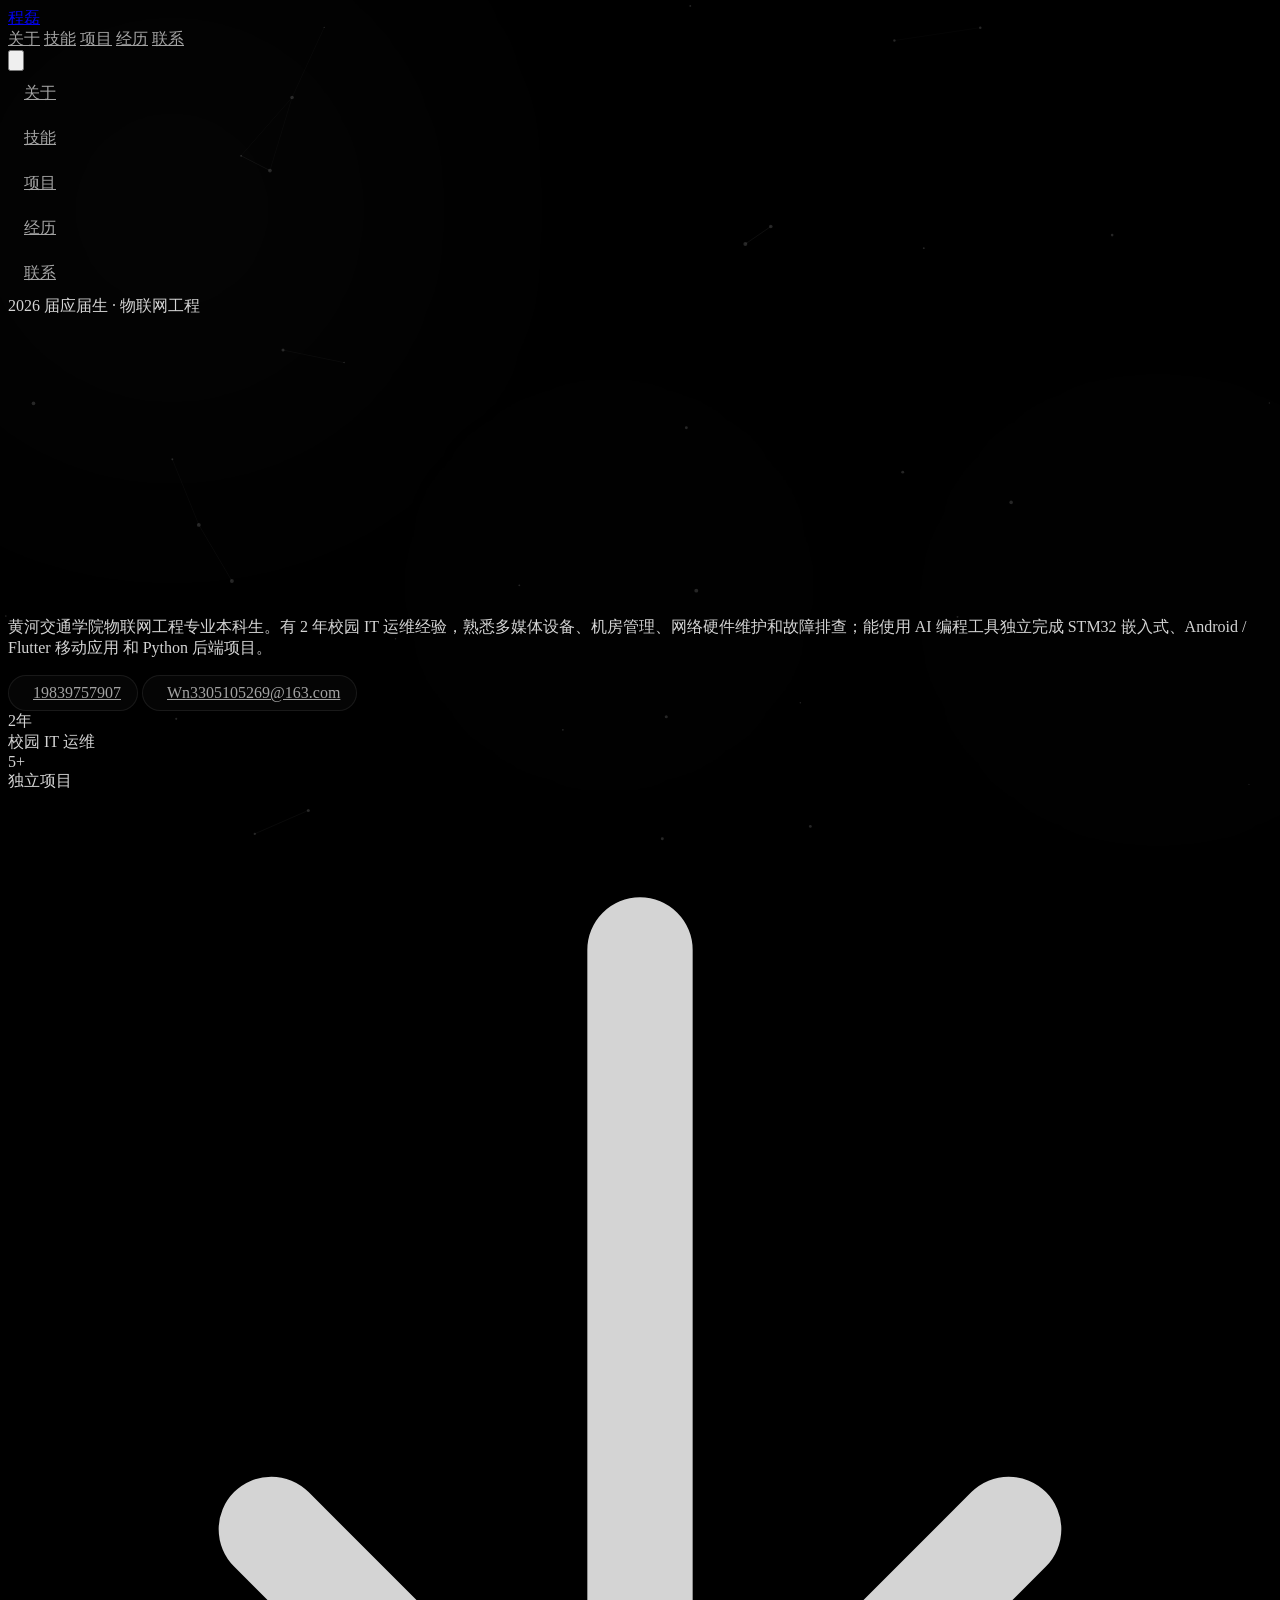
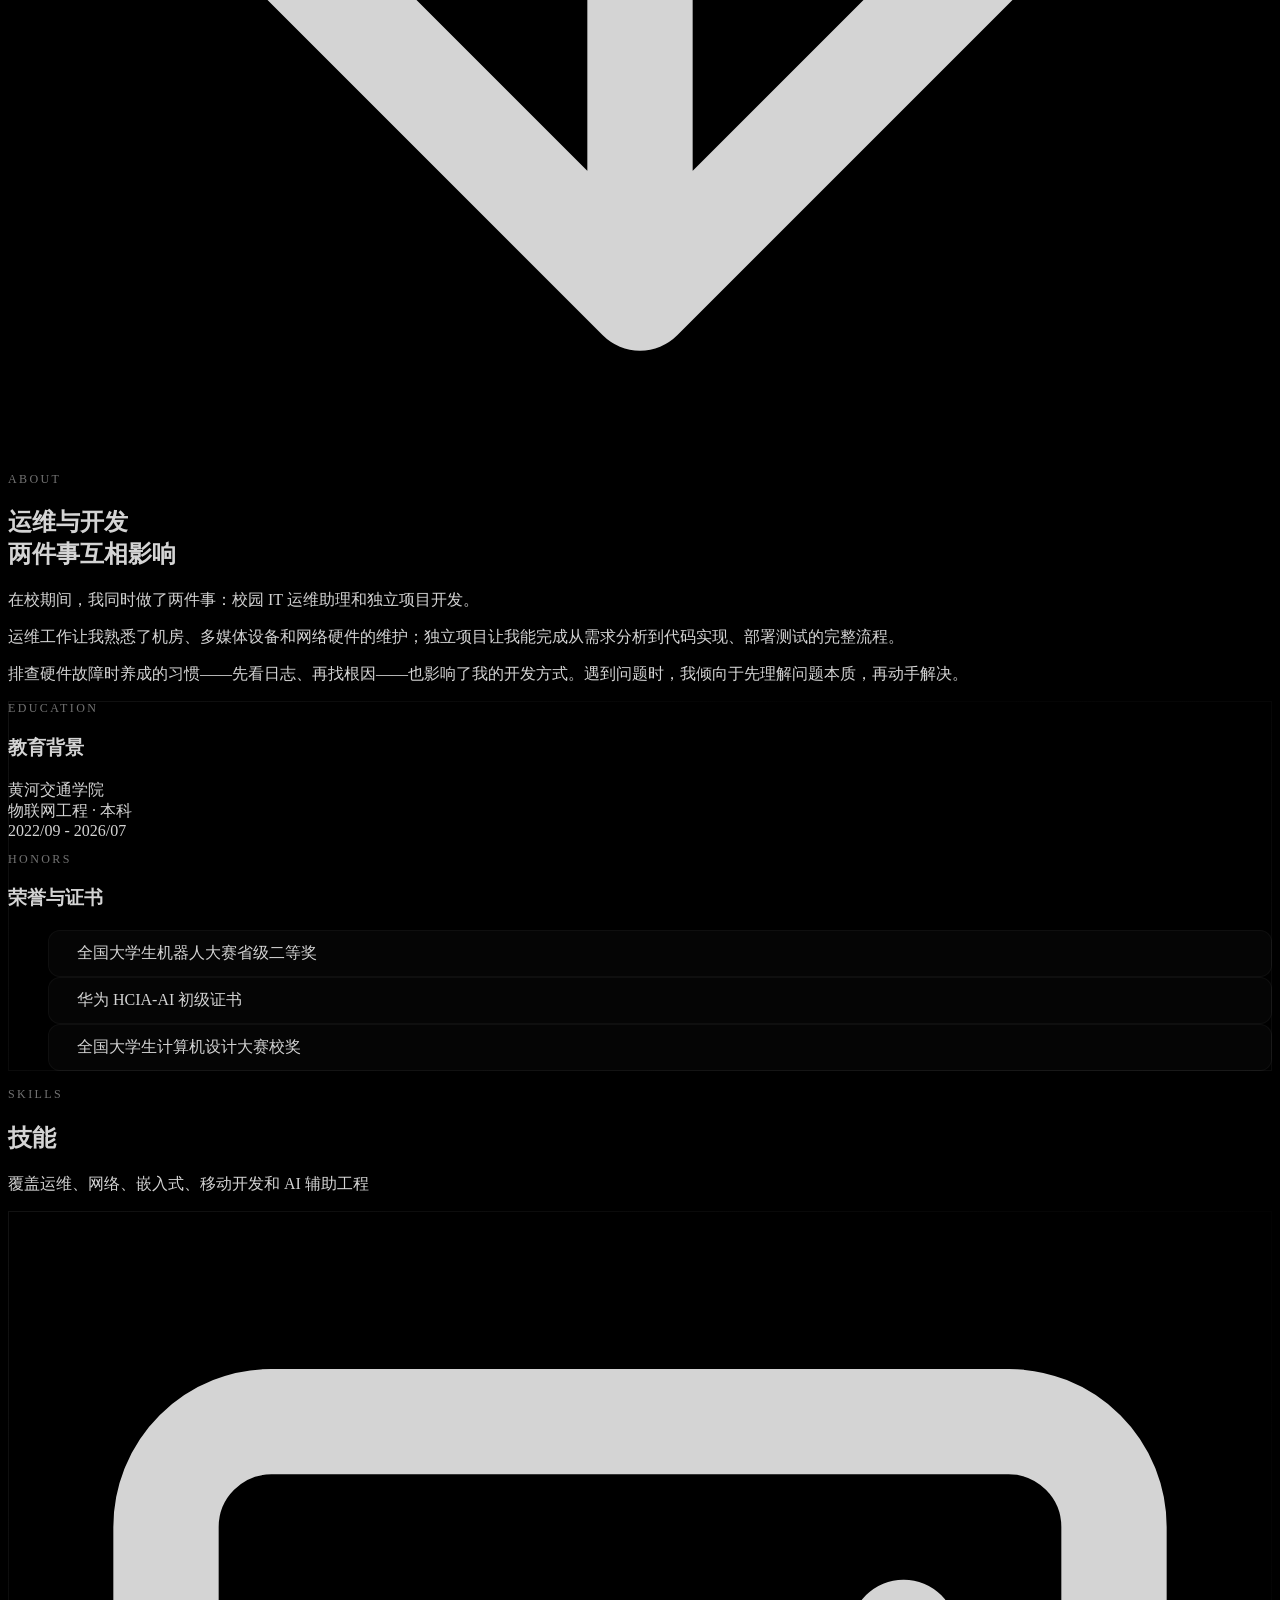
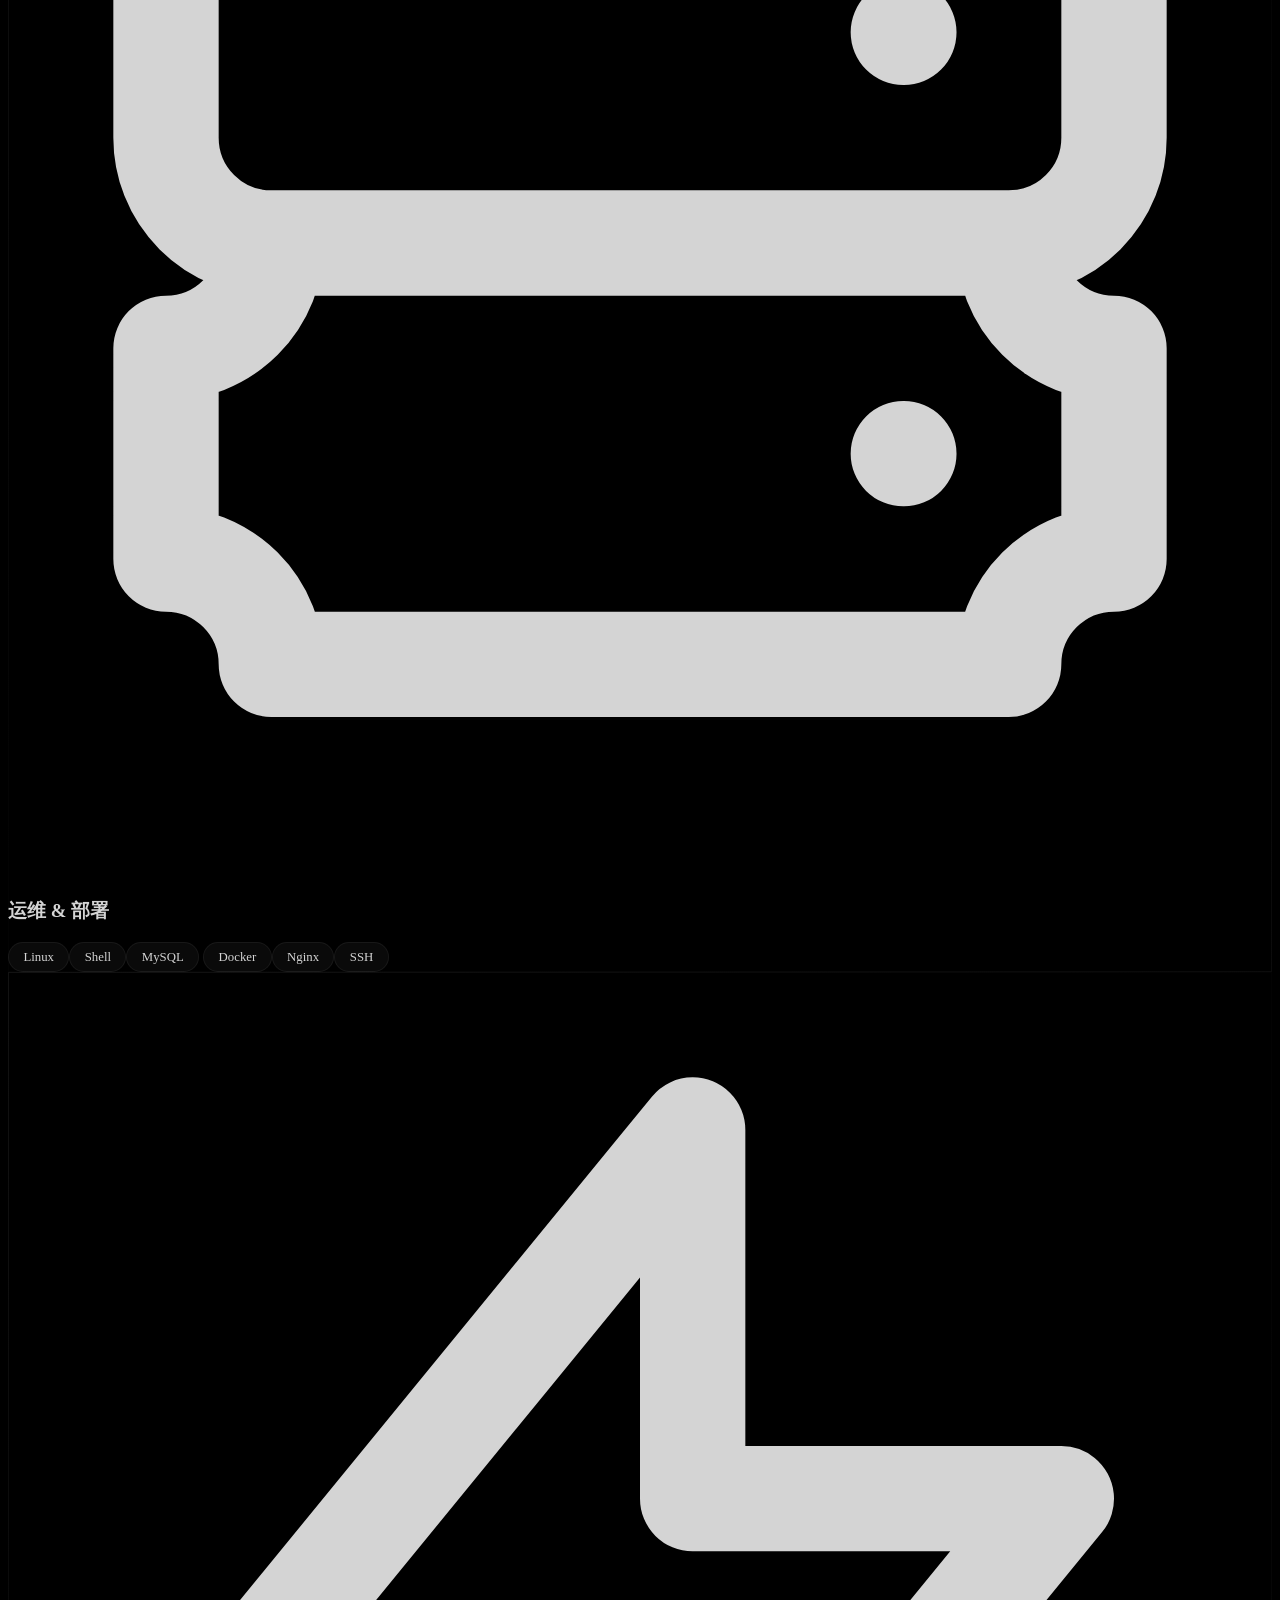
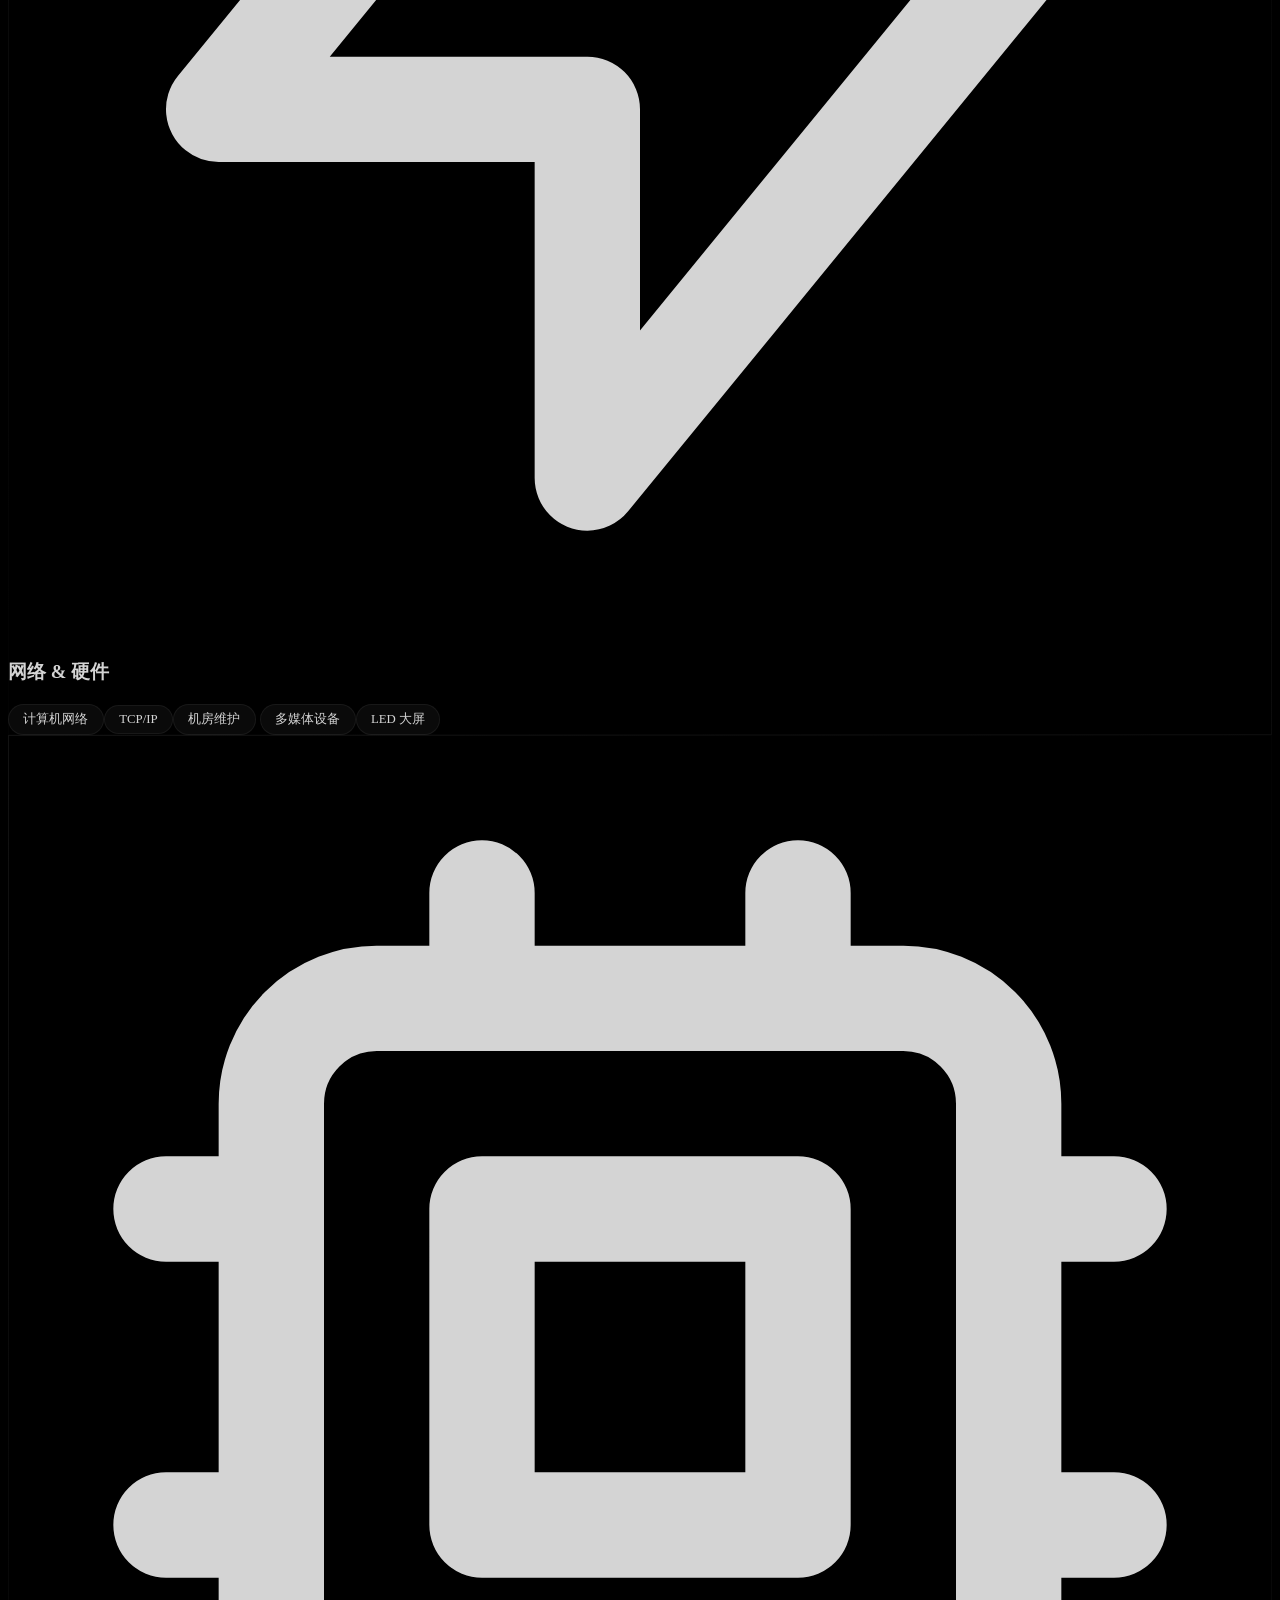
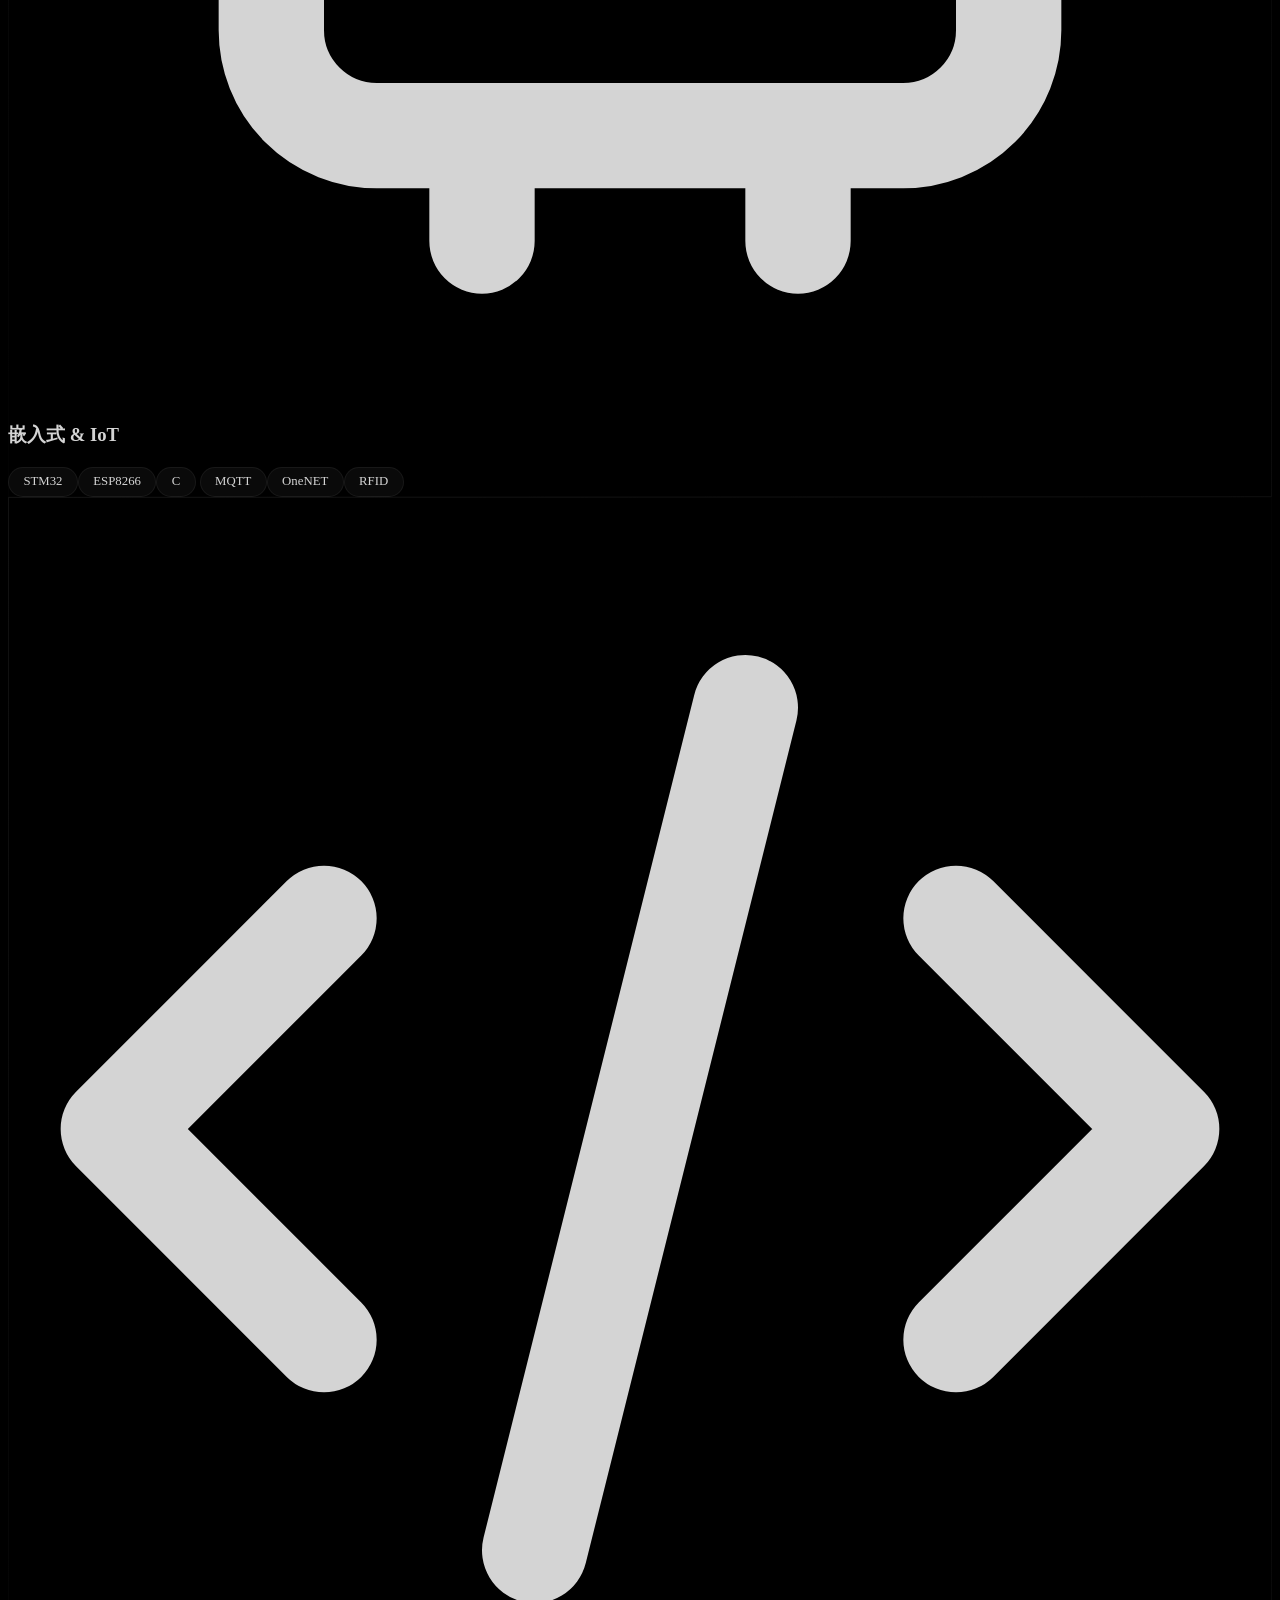
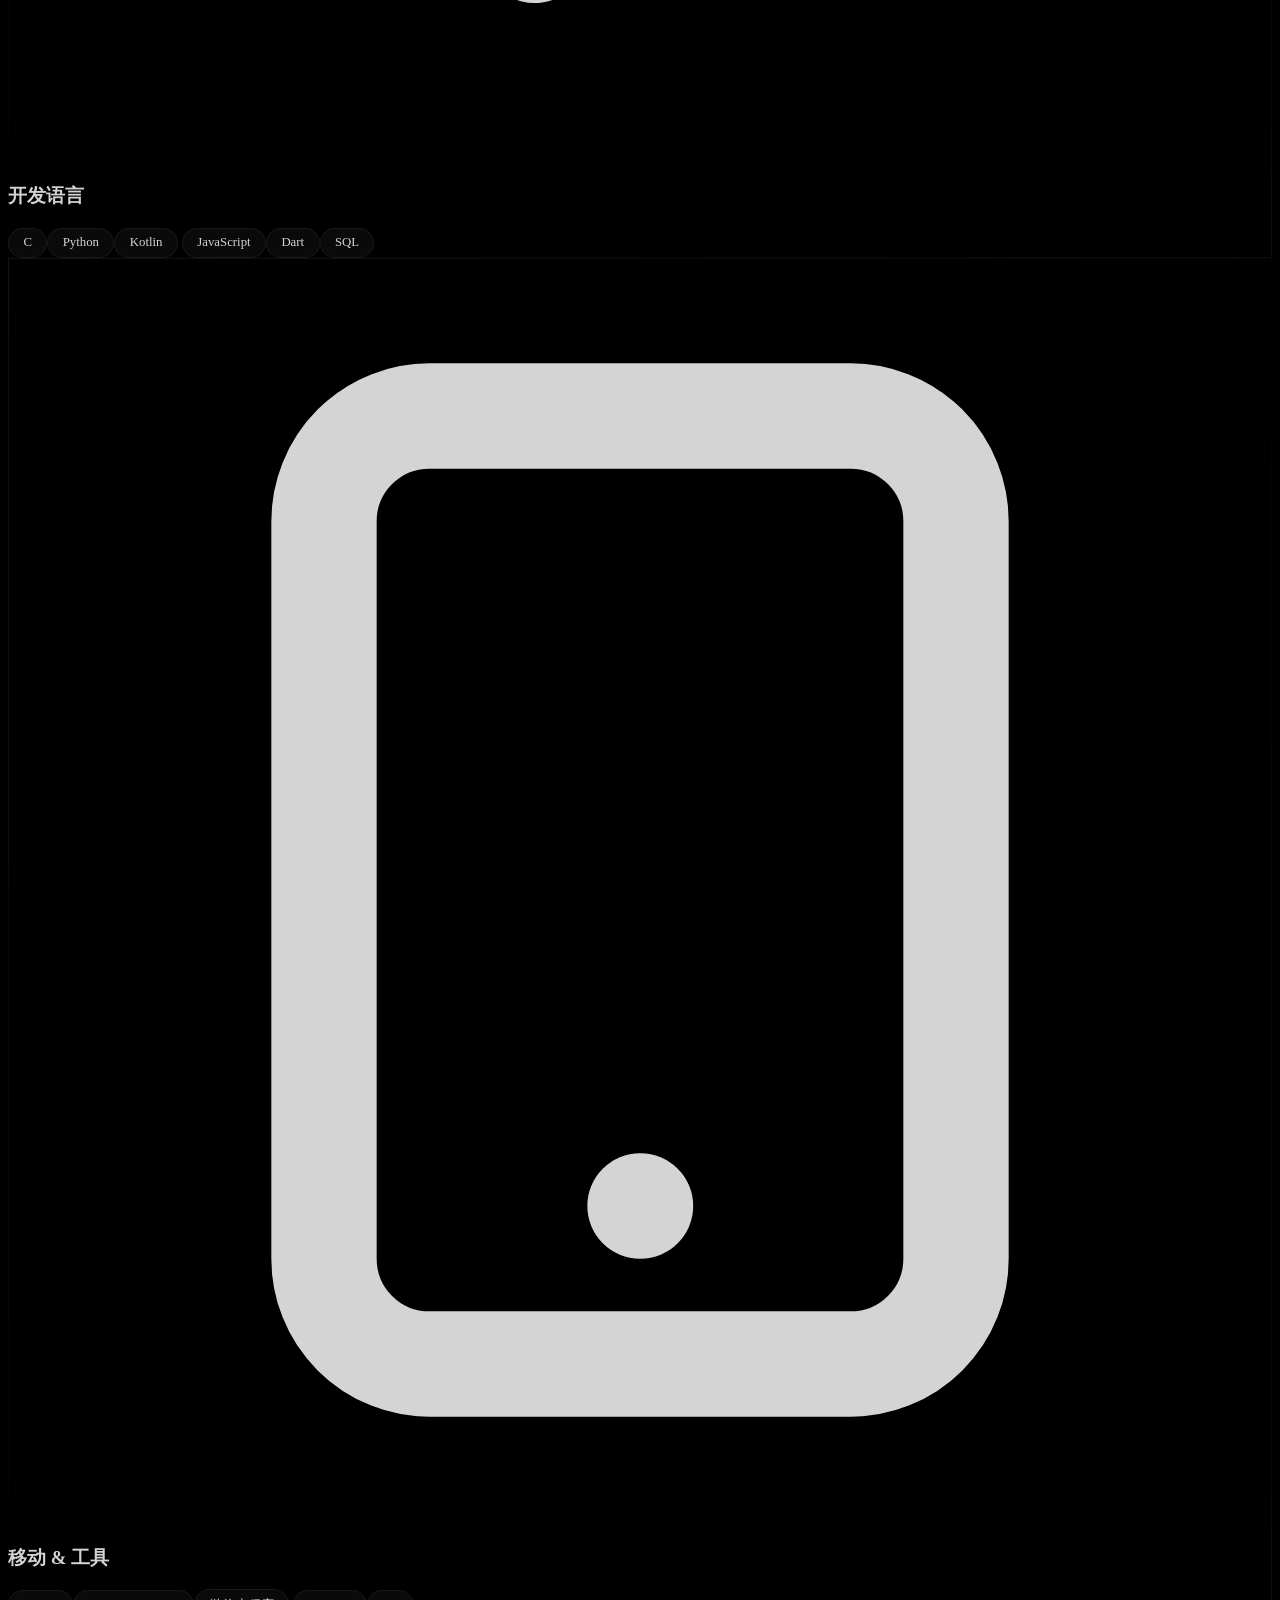
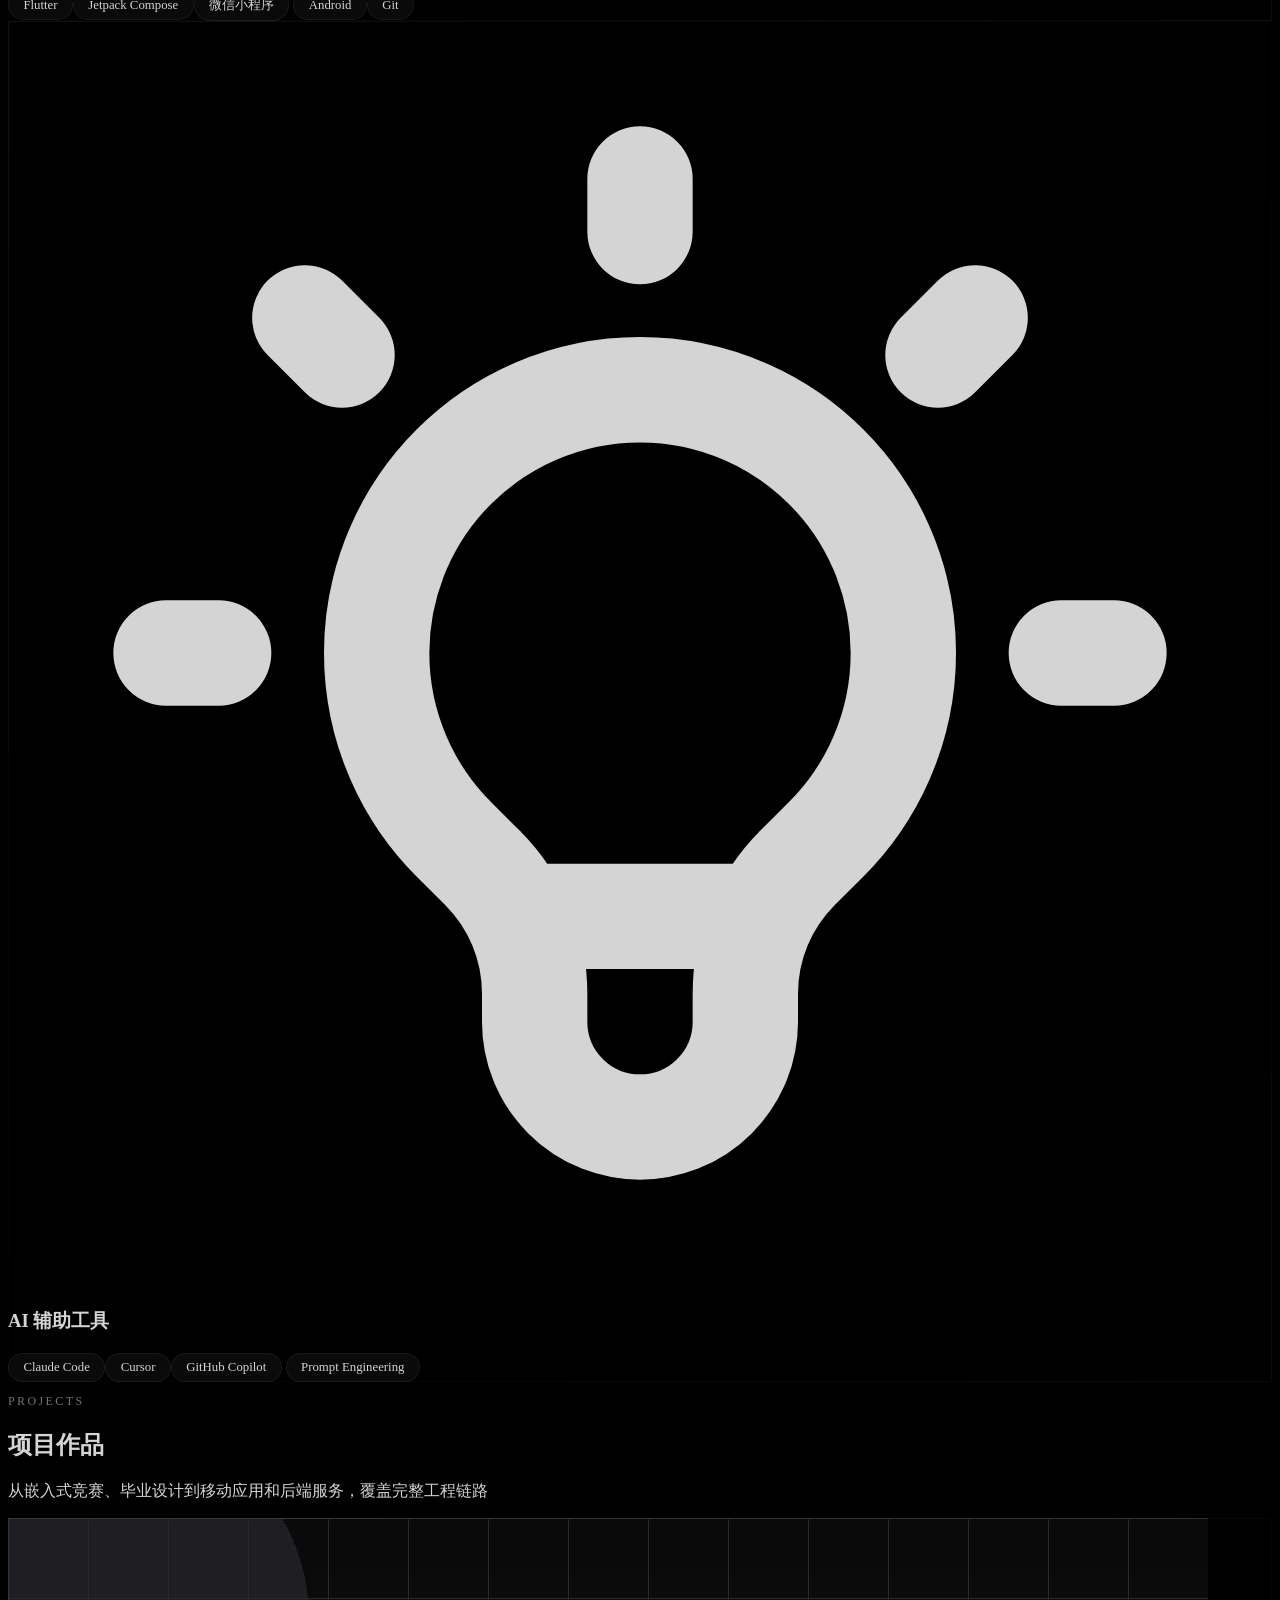
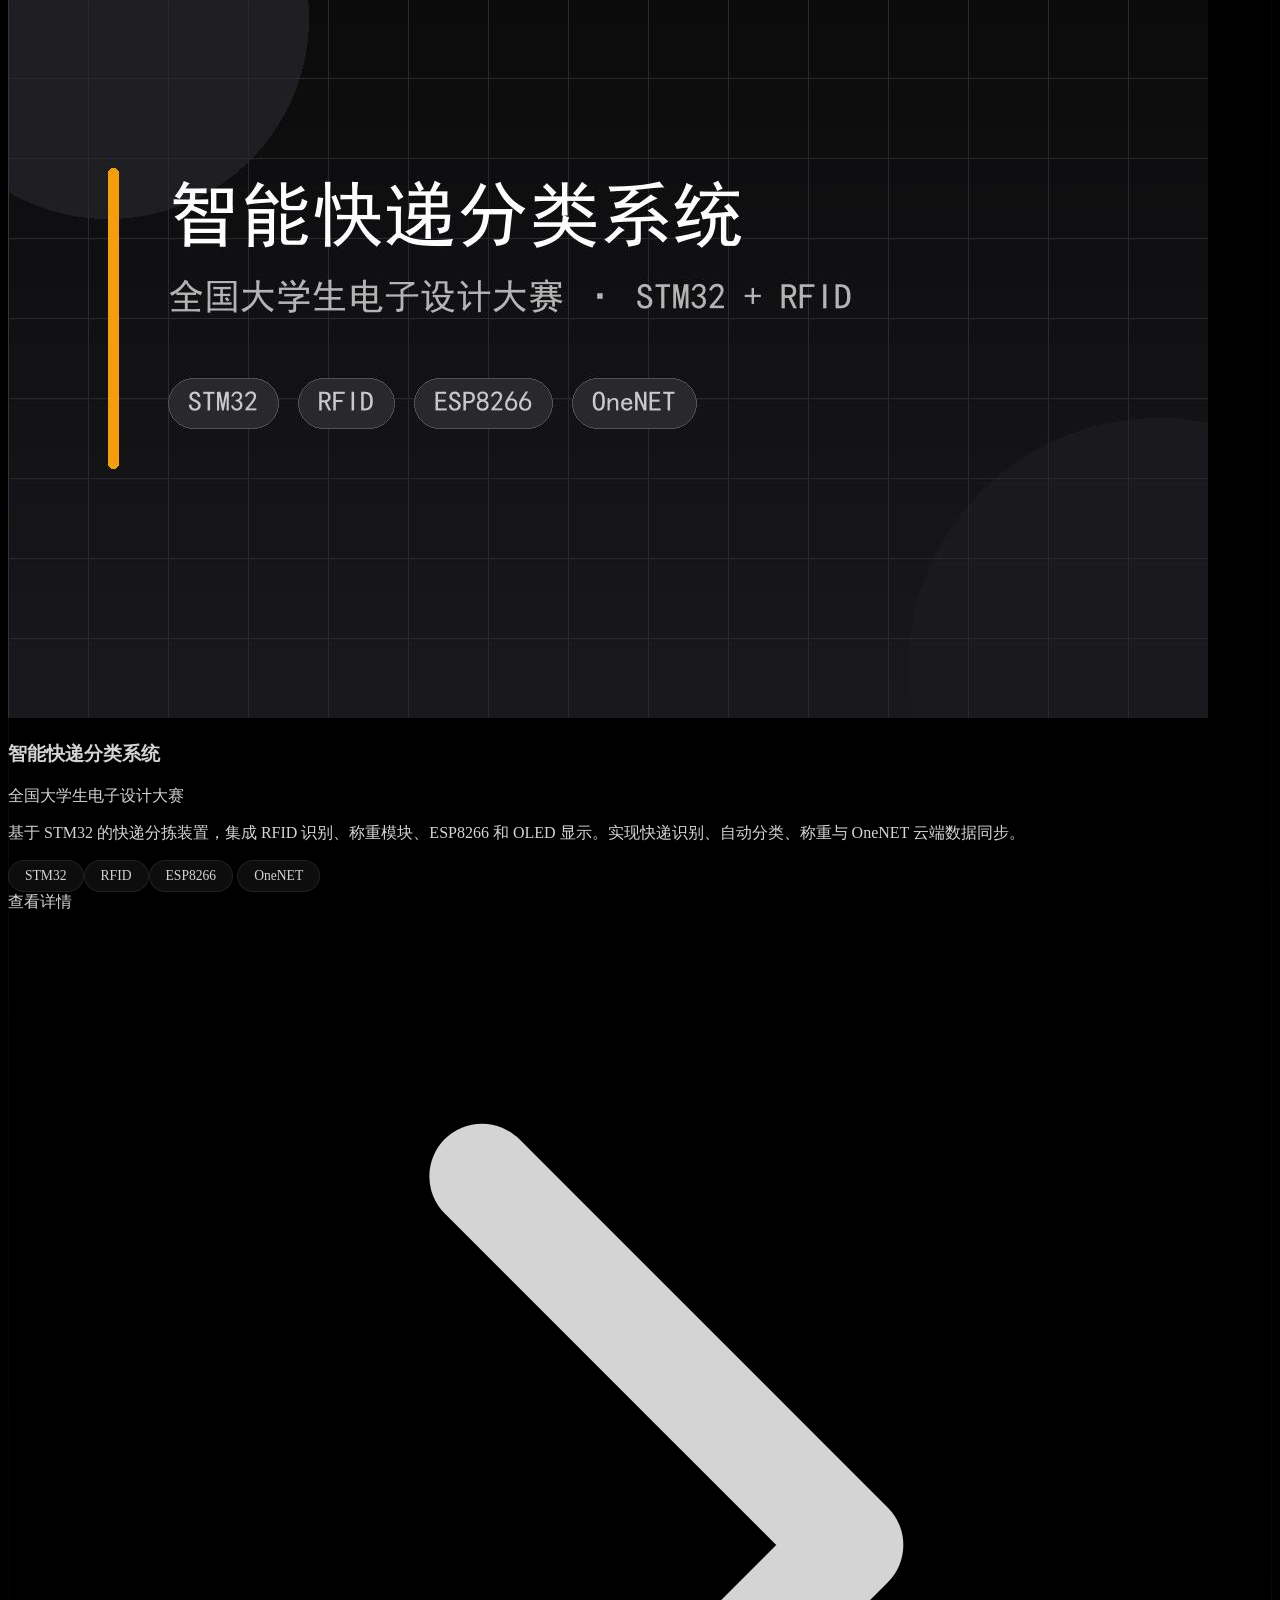
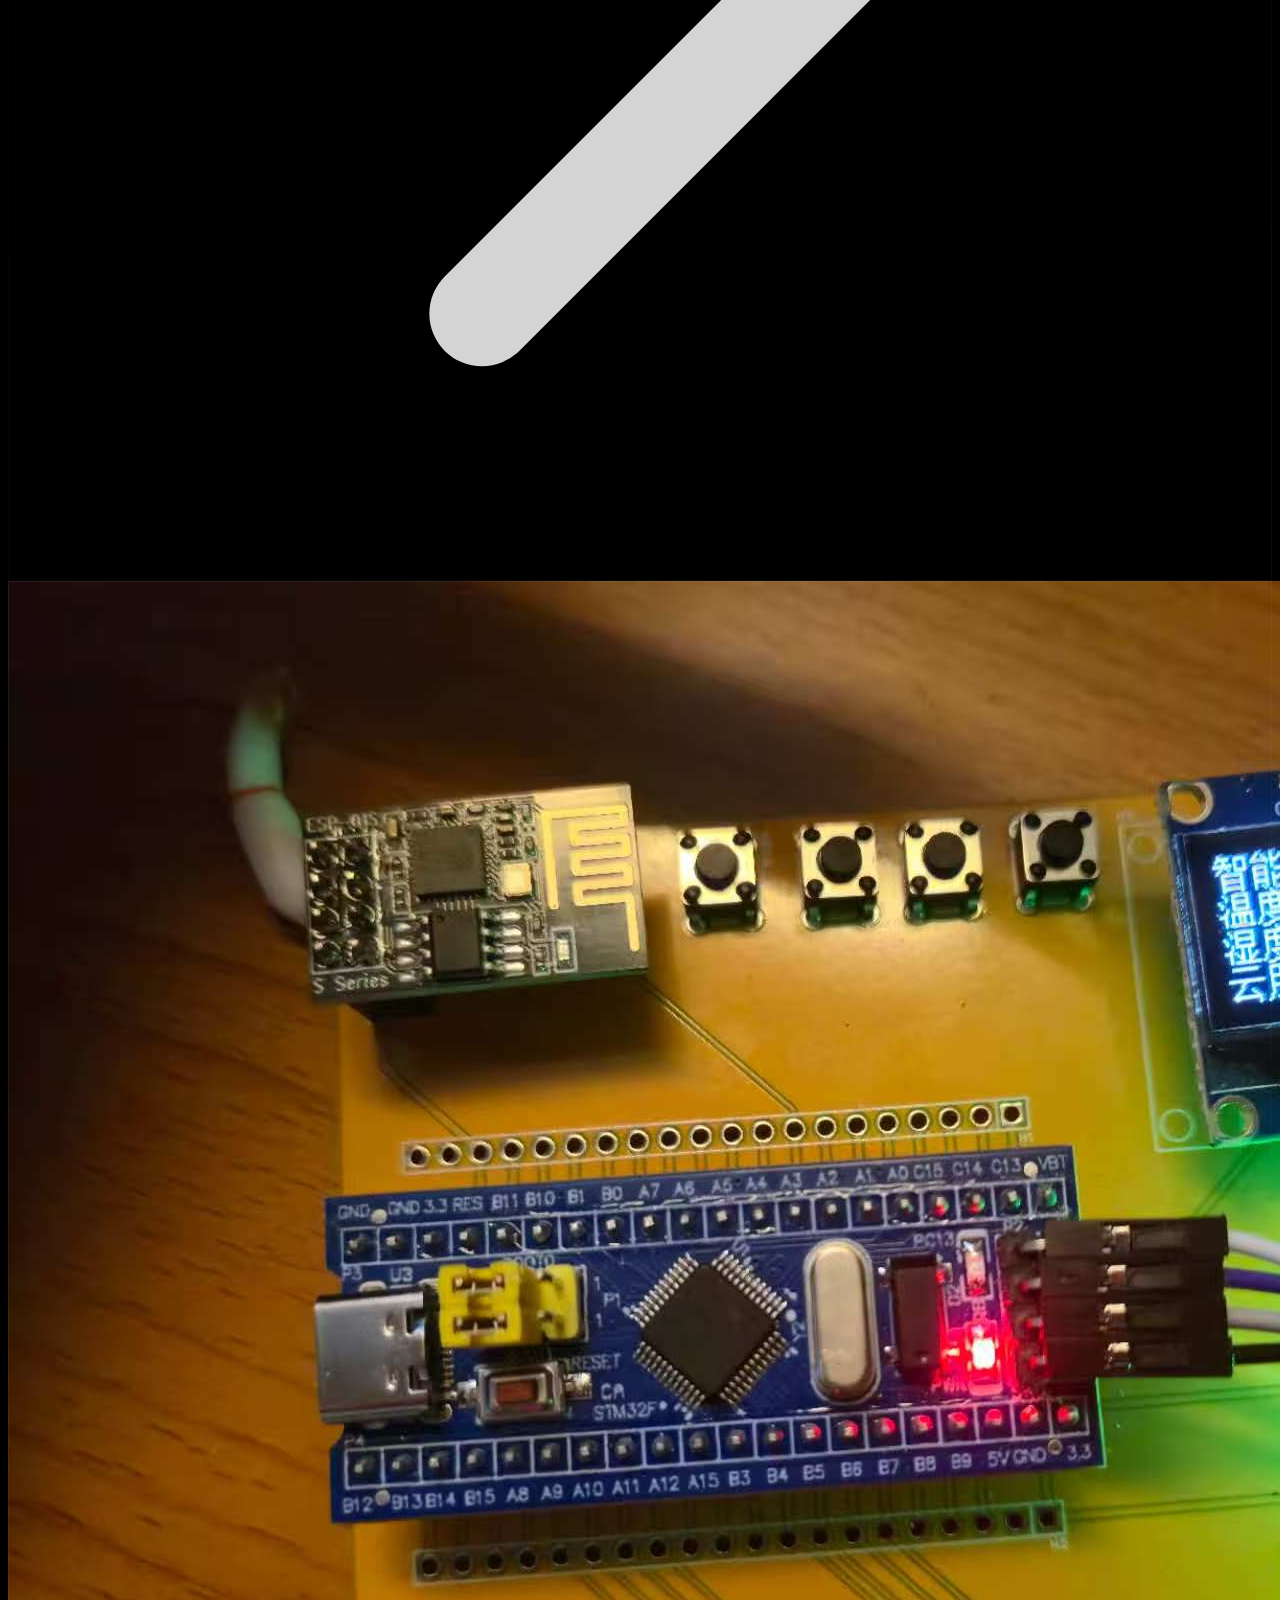
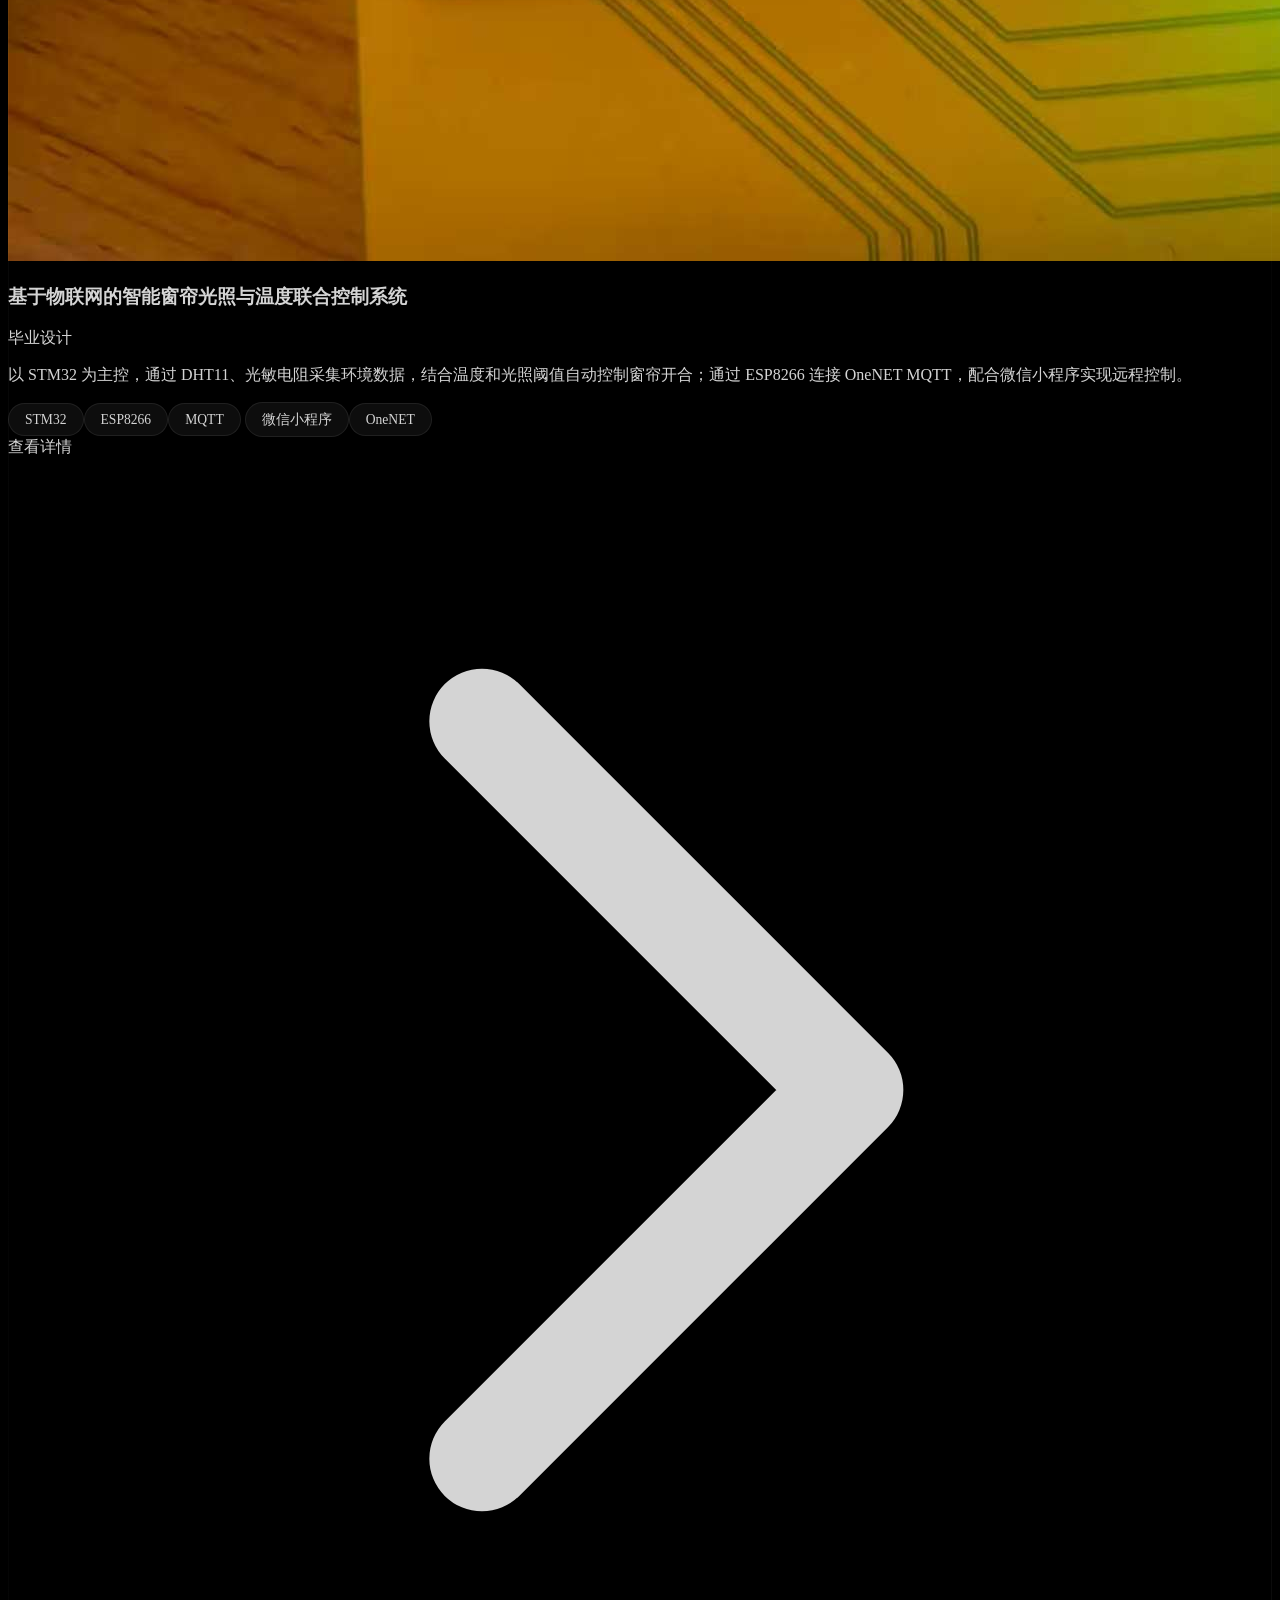
==== commit 08a53e6a: "fix: 修正无效的 Tailwind 类名（-z-5/-z-15/h-18） - index.html: -z-5 -> -z-[5]、-z-15 -> -z-[15]、-z-10/-z-20 合法" ====
--- a/index.html
+++ b/index.html
@@ -33,18 +33,18 @@
     <div class="absolute inset-0 bg-[linear-gradient(to_right,#8080800a_1px,transparent_1px),linear-gradient(to_bottom,#8080800a_1px,transparent_1px)] bg-[size:72px_72px]"></div>
     <div class="absolute inset-0 bg-[radial-gradient(circle_900px_at_50%_180px,#ffffff06,transparent)]"></div>
   </div>
-  <div class="fixed inset-0 -z-15 overflow-hidden pointer-events-none">
+  <div class="fixed inset-0 -z-[15] overflow-hidden pointer-events-none">
     <div class="glow-orb glow-orb-1"></div>
     <div class="glow-orb glow-orb-2"></div>
     <div class="glow-orb glow-orb-3"></div>
   </div>
 
   <!-- Mouse spotlight -->
-  <div id="mouse-spotlight" class="fixed inset-0 -z-5 pointer-events-none opacity-0 transition-opacity duration-700"></div>
+  <div id="mouse-spotlight" class="fixed inset-0 -z-[5] pointer-events-none opacity-0 transition-opacity duration-700"></div>
 
   <nav class="fixed top-0 left-0 right-0 z-50 border-b border-white/[0.06] bg-black/30 backdrop-blur-2xl transition-all duration-300" id="navbar">
     <div class="max-w-6xl mx-auto px-4 sm:px-6 lg:px-8">
-      <div class="flex justify-between items-center h-18">
+      <div class="flex justify-between items-center h-[4.5rem]">
         <a href="#" class="text-sm font-medium tracking-[0.25em] text-white uppercase nav-logo">程磊</a>
         <div class="hidden md:flex items-center space-x-10 text-sm text-neutral-400">
           <a href="#about" class="nav-link">关于</a>
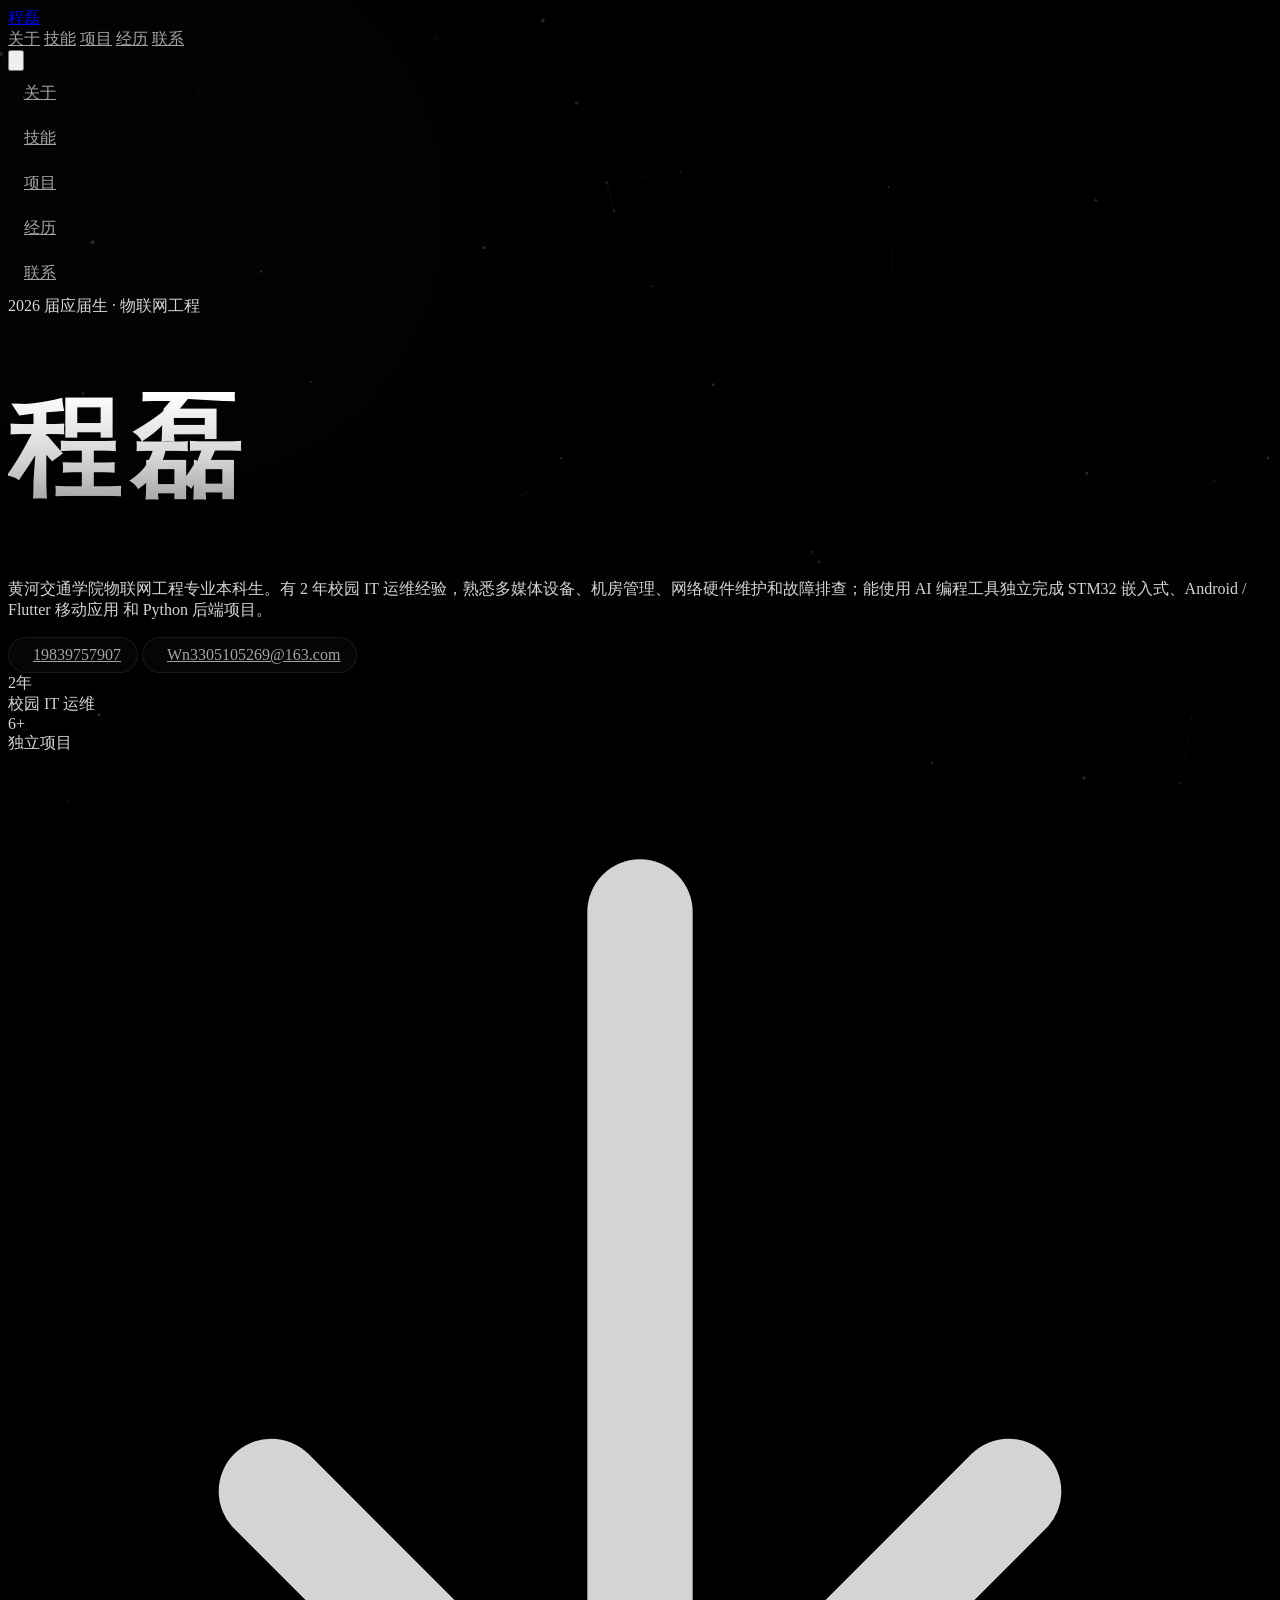
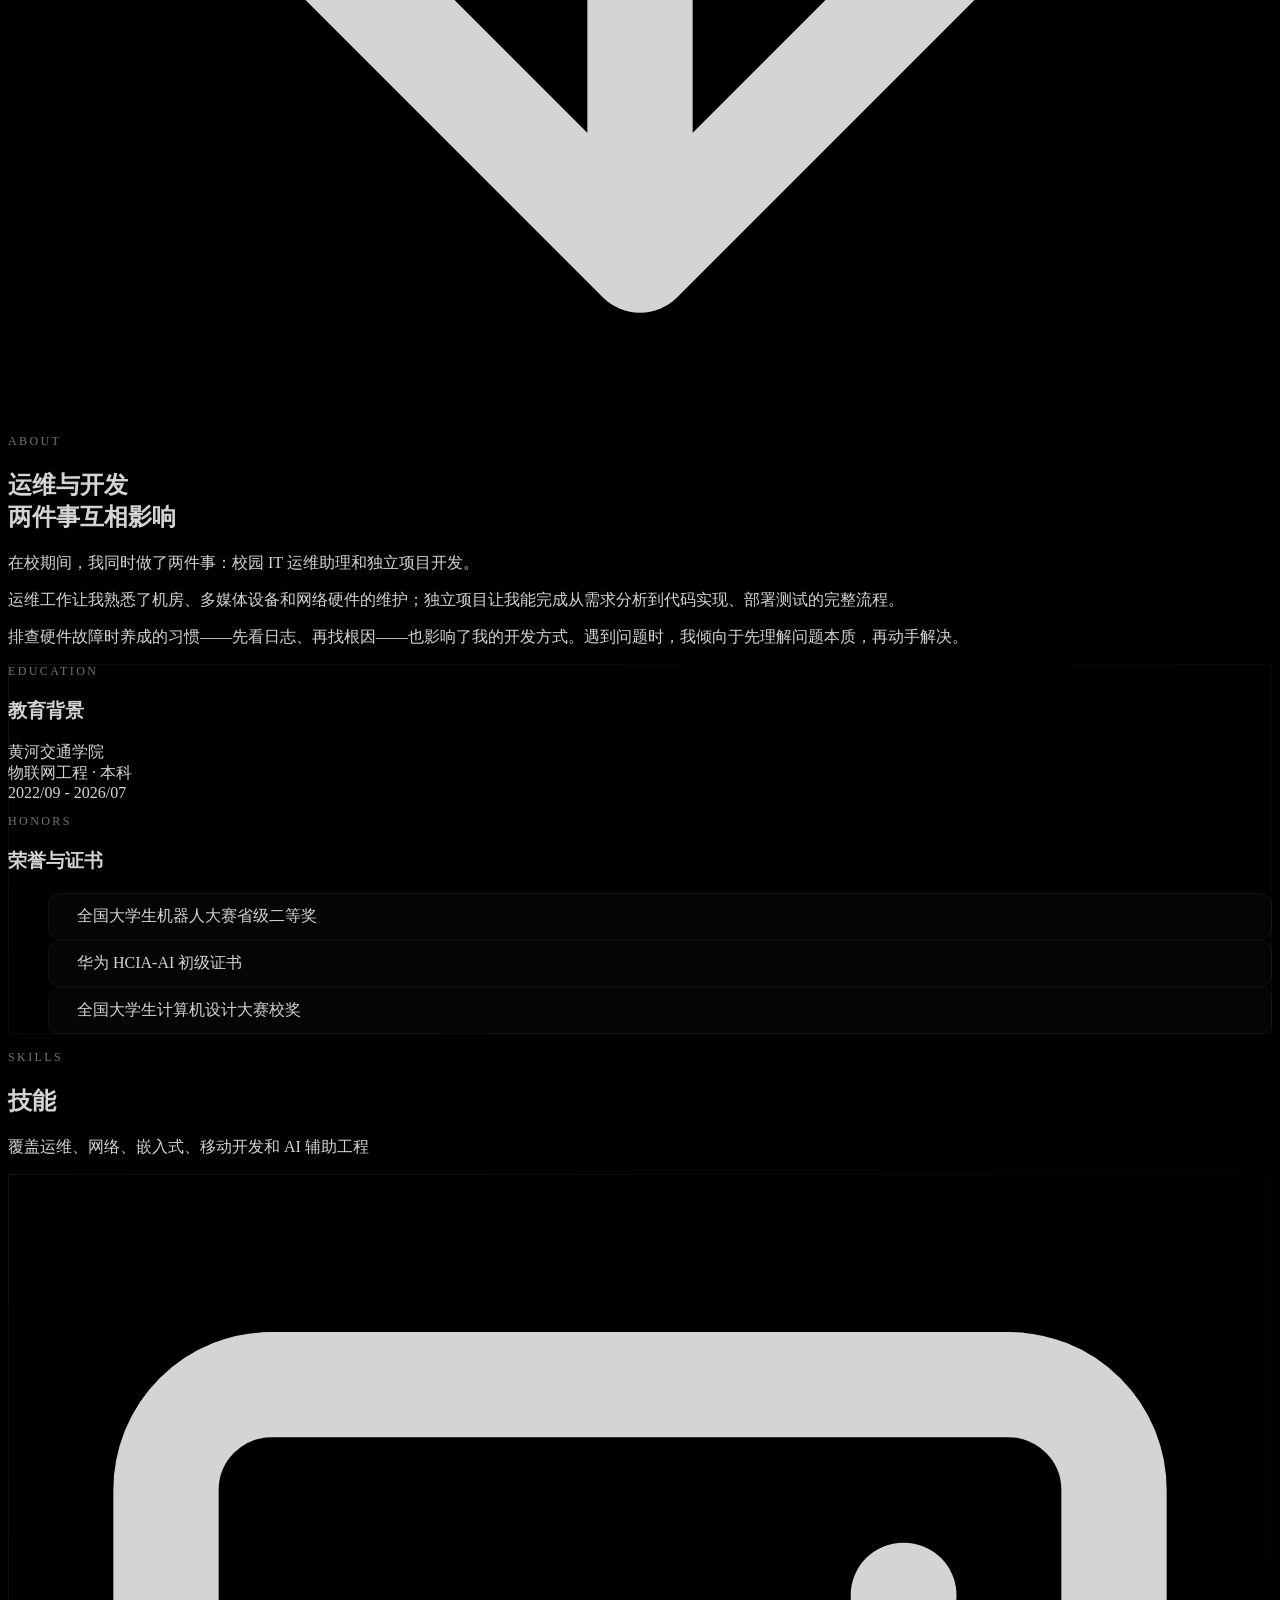
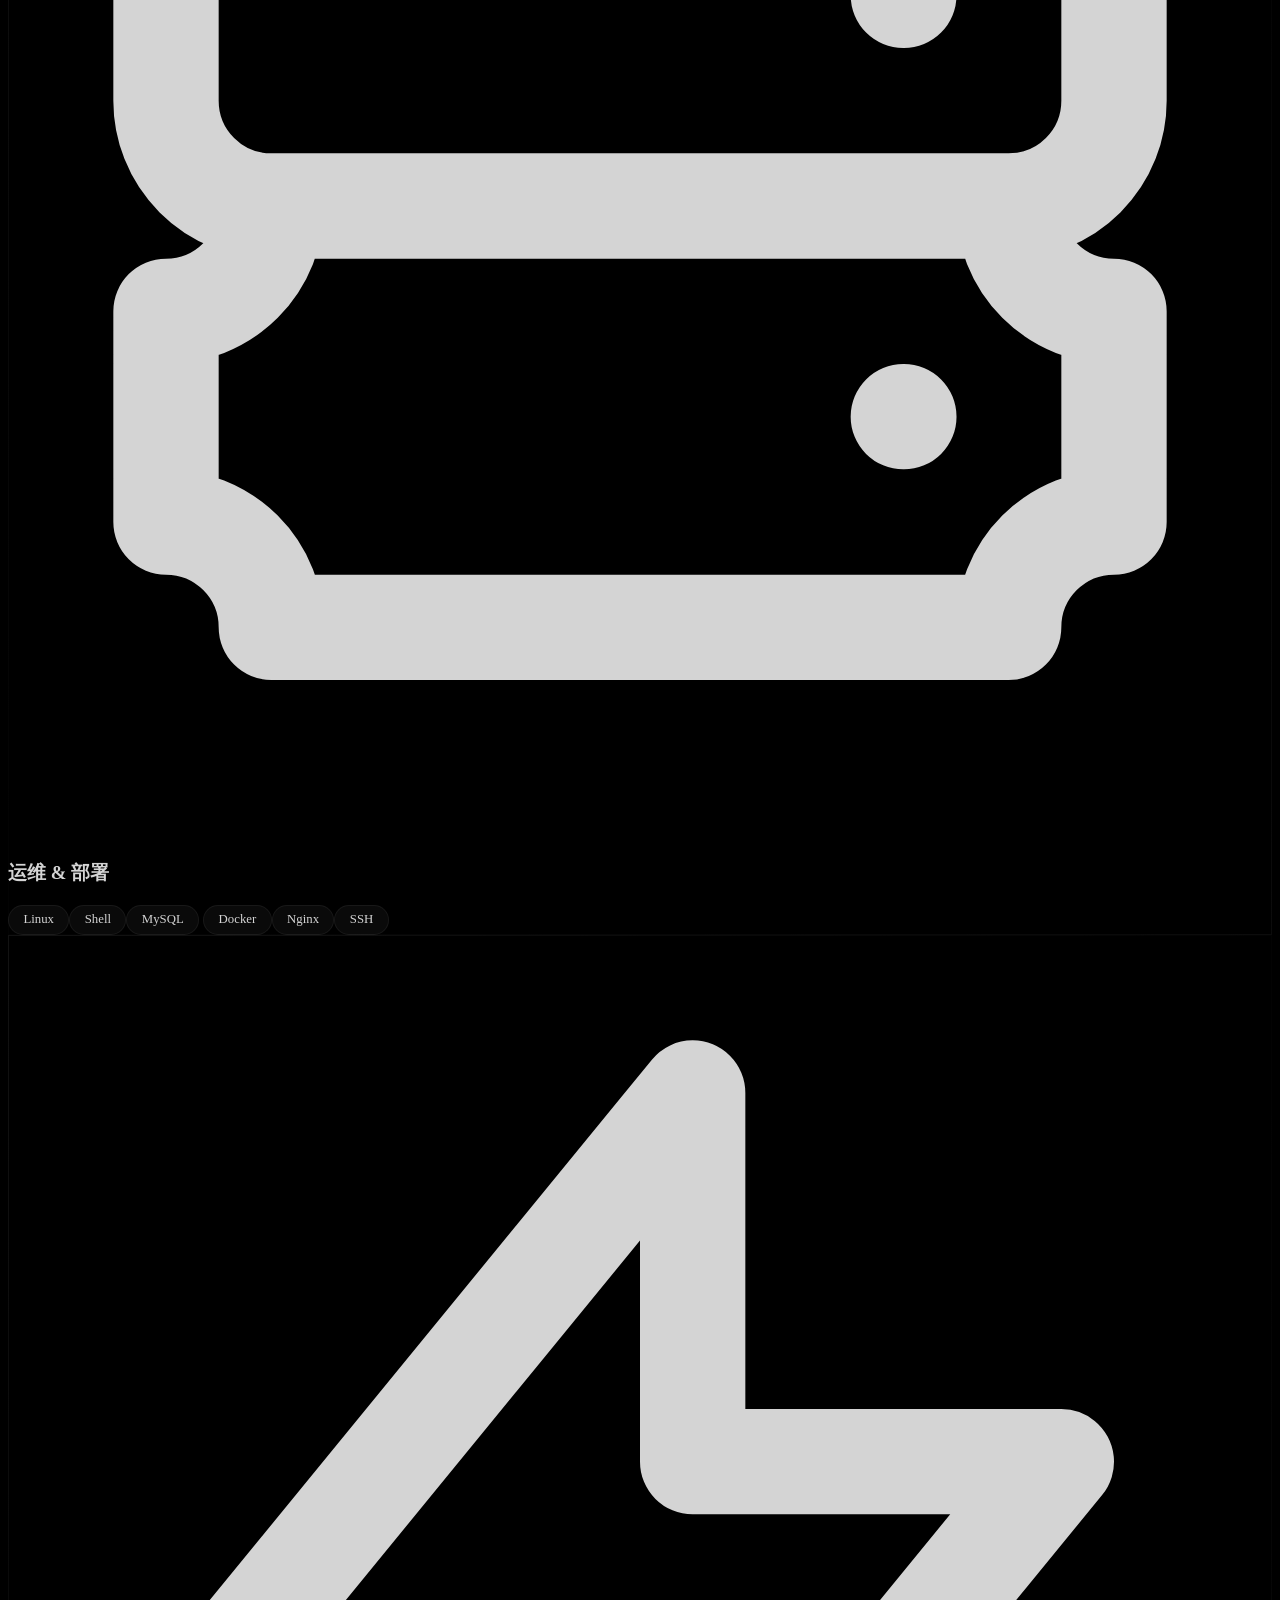
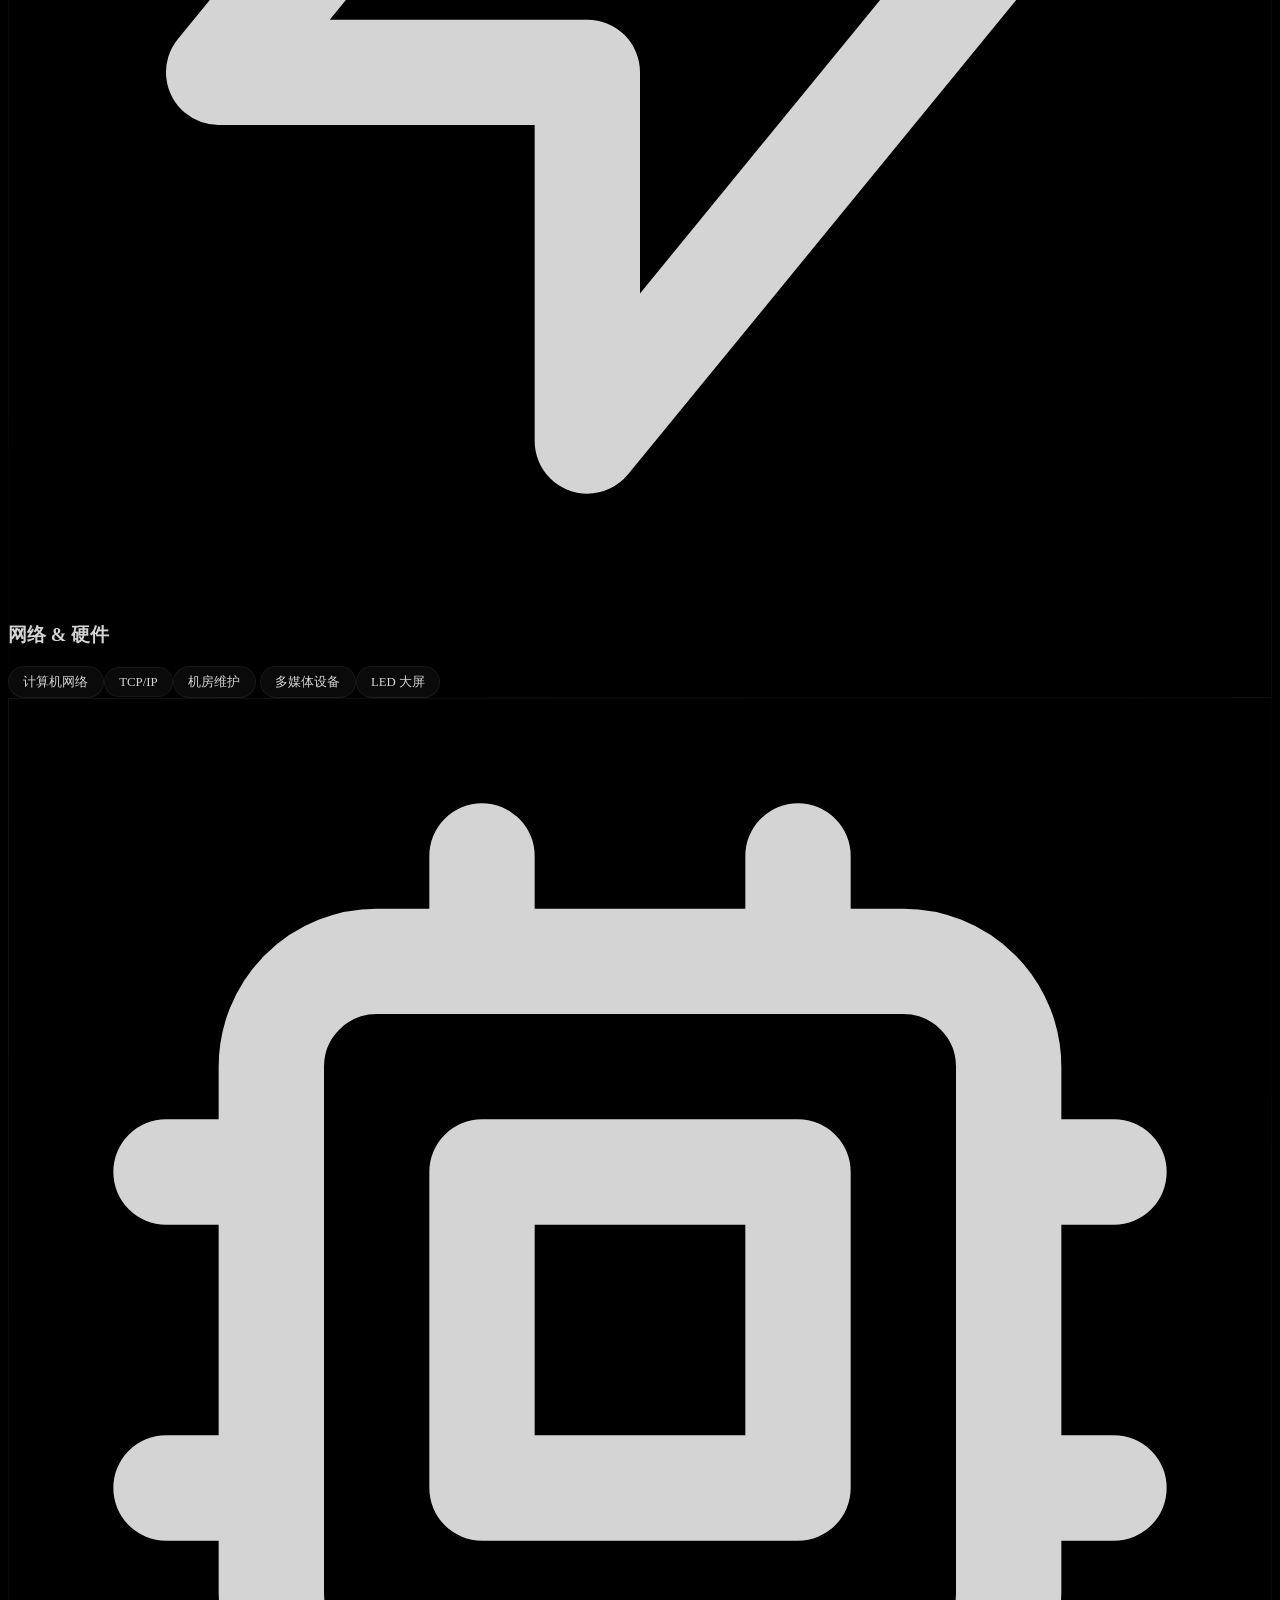
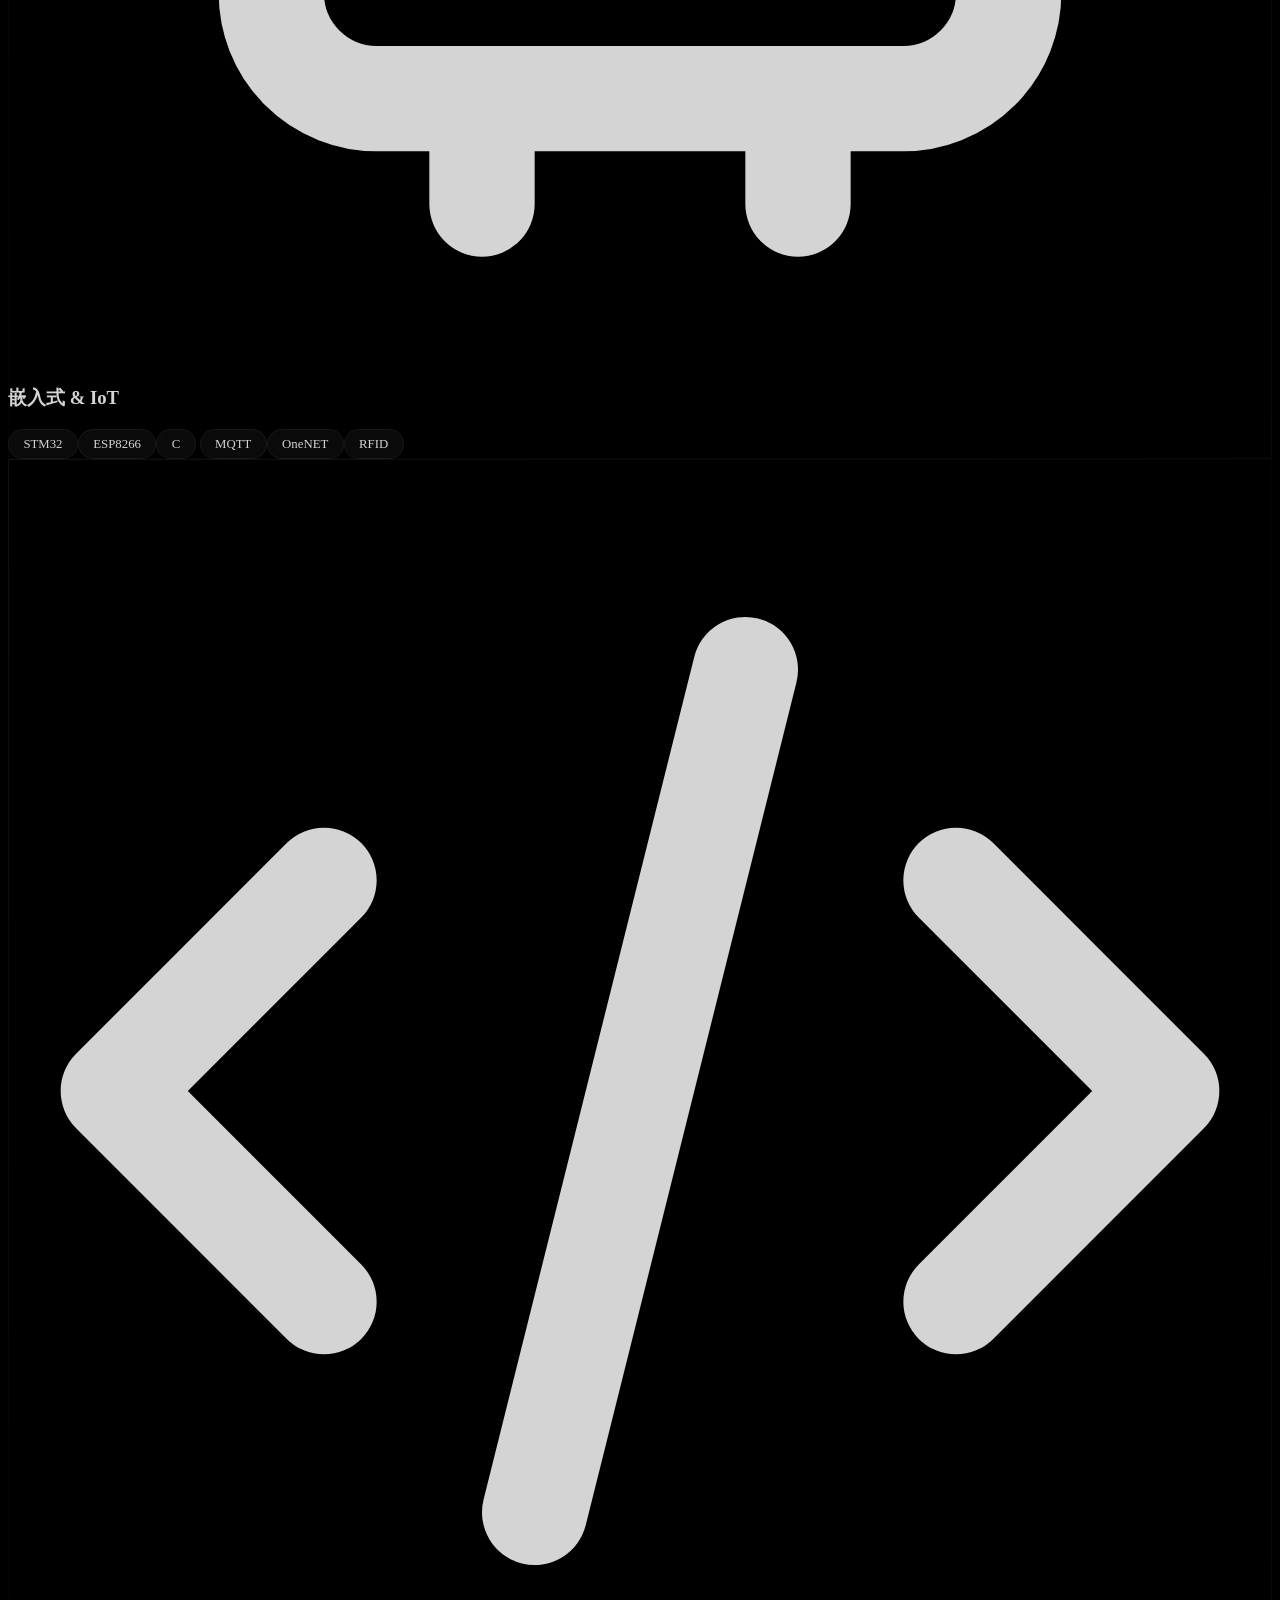
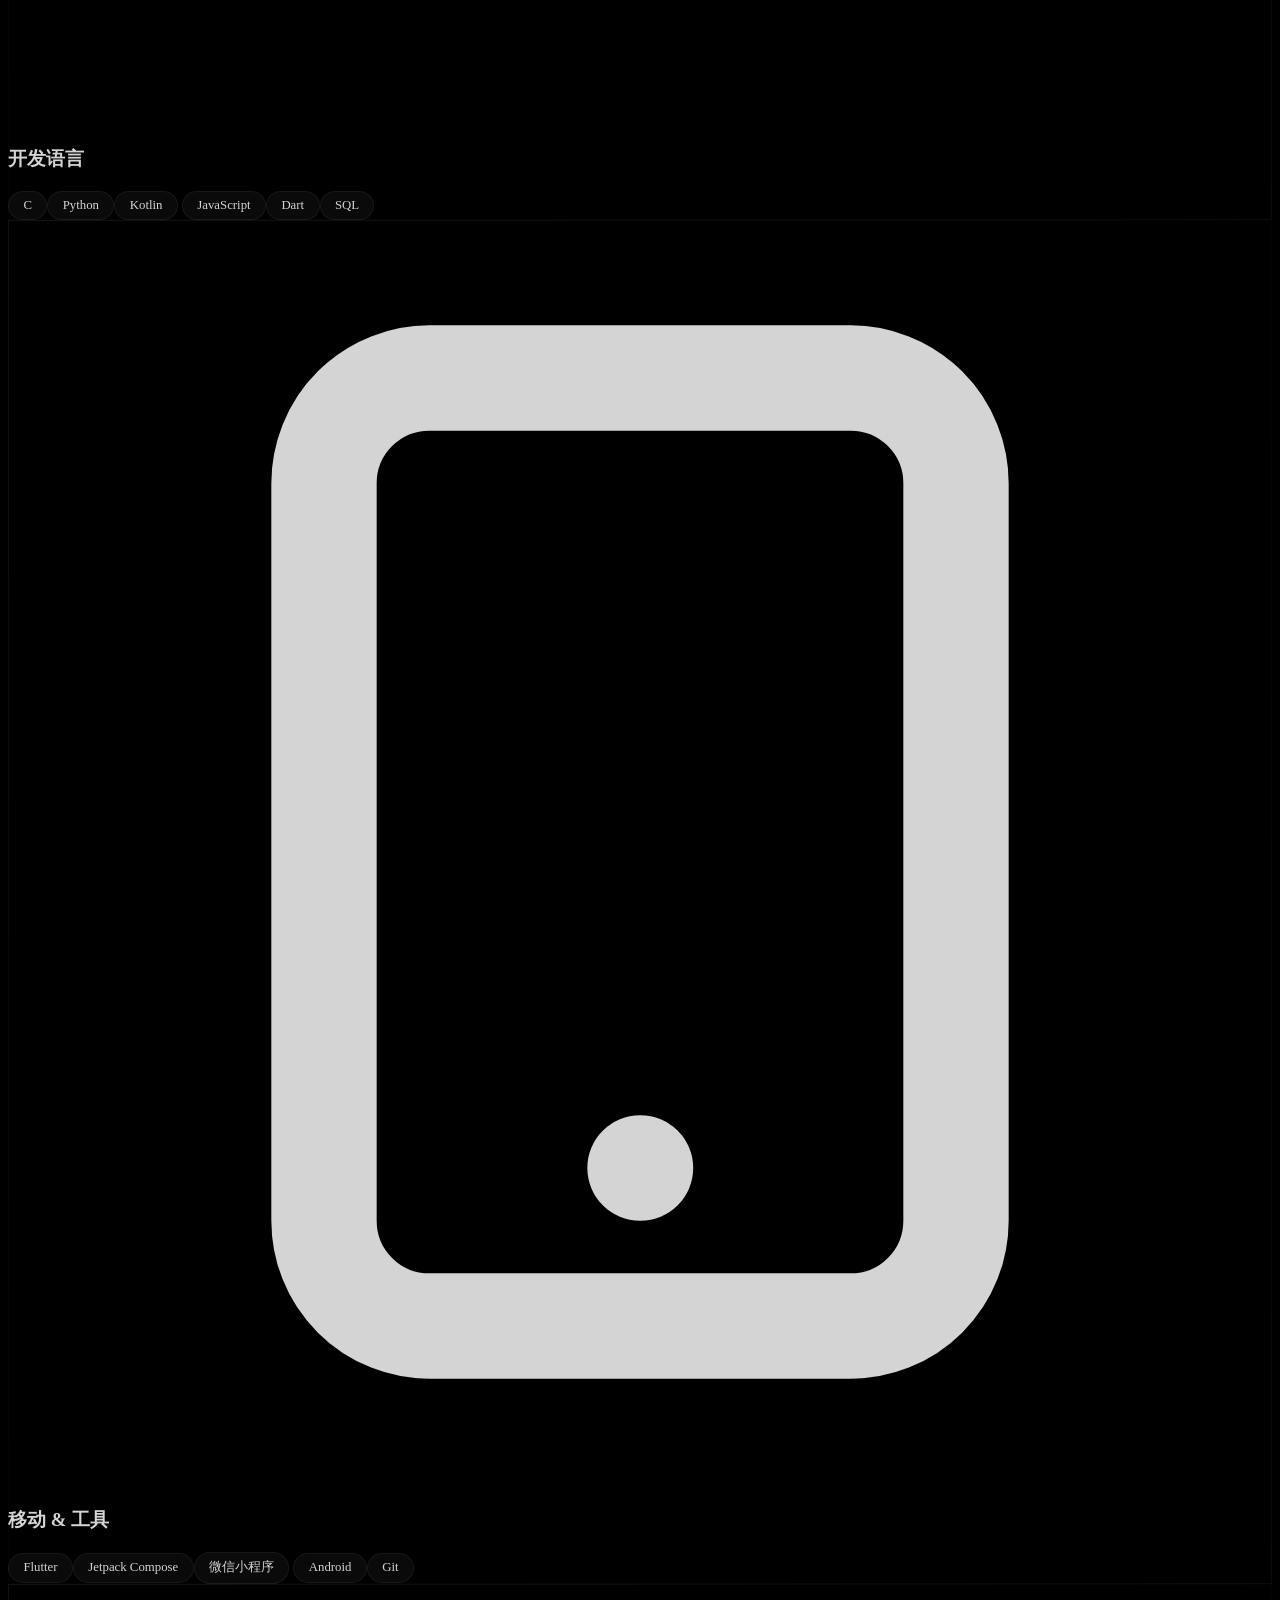
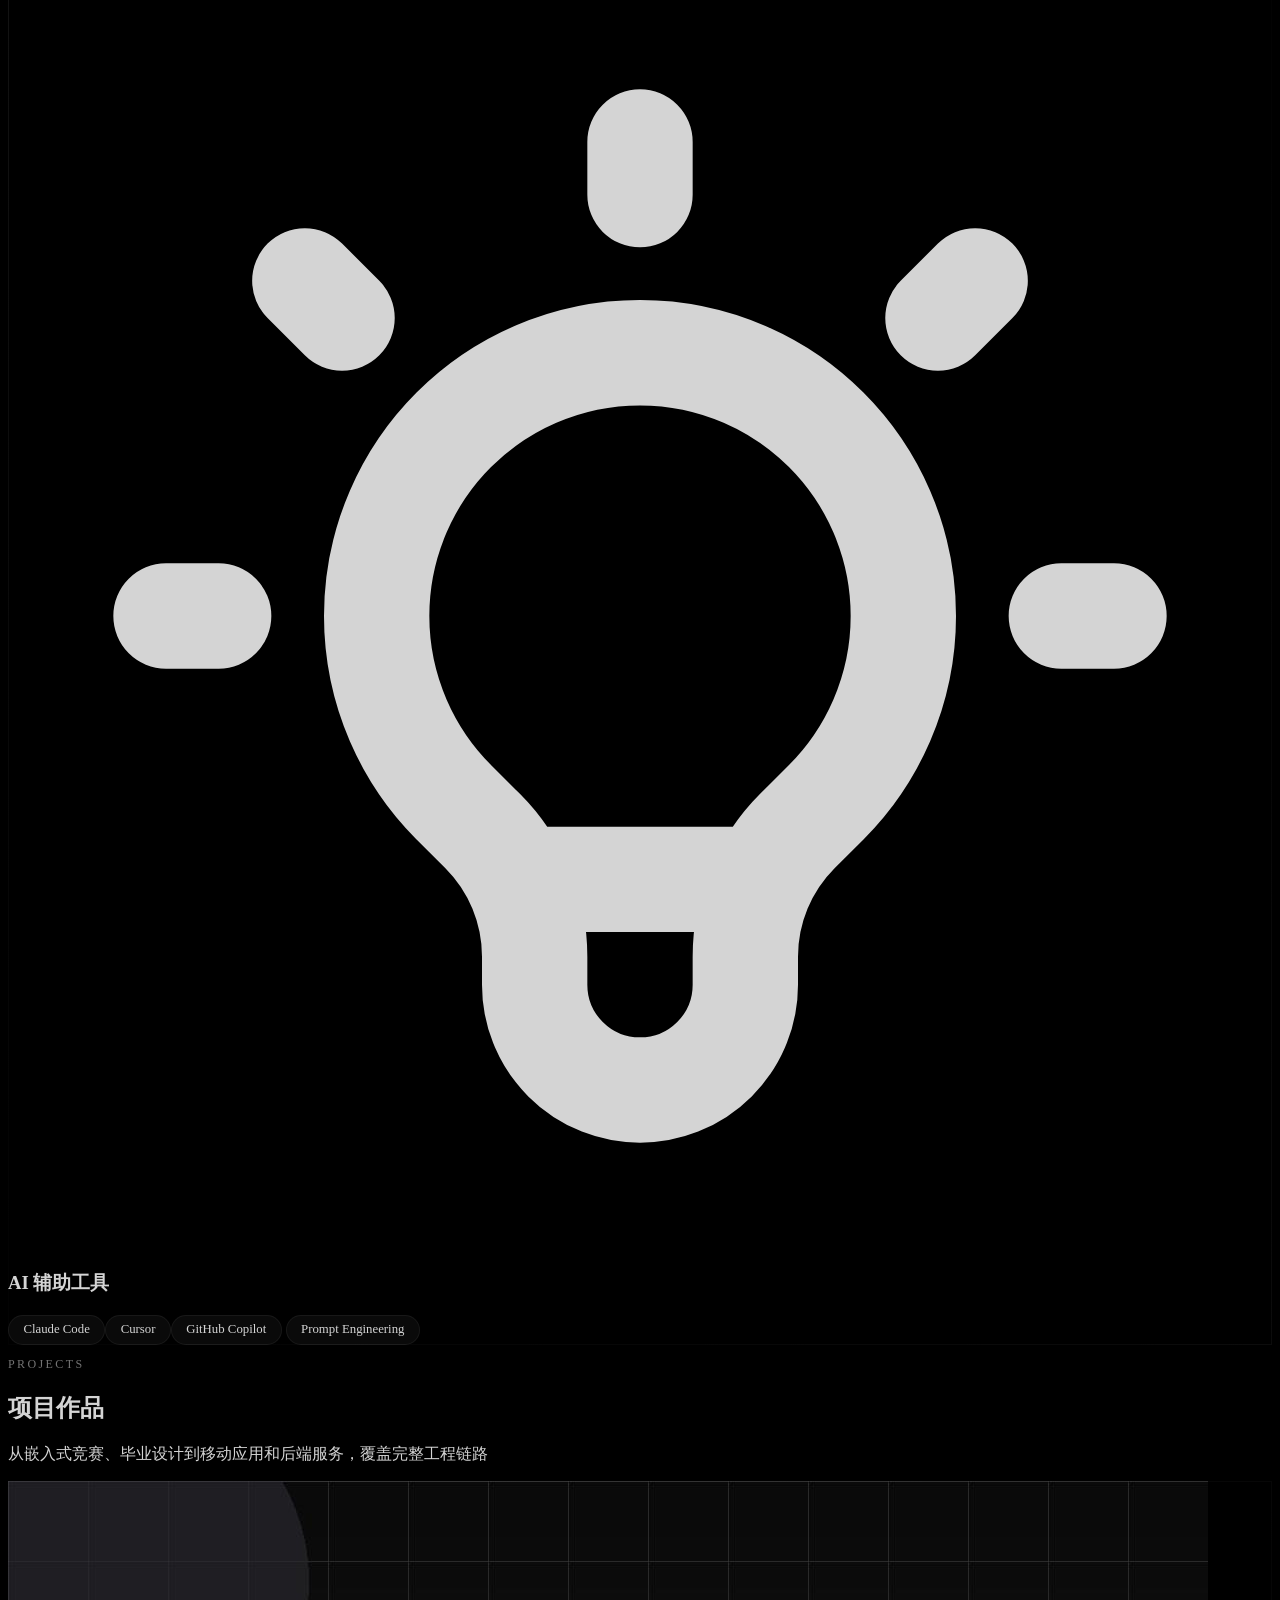
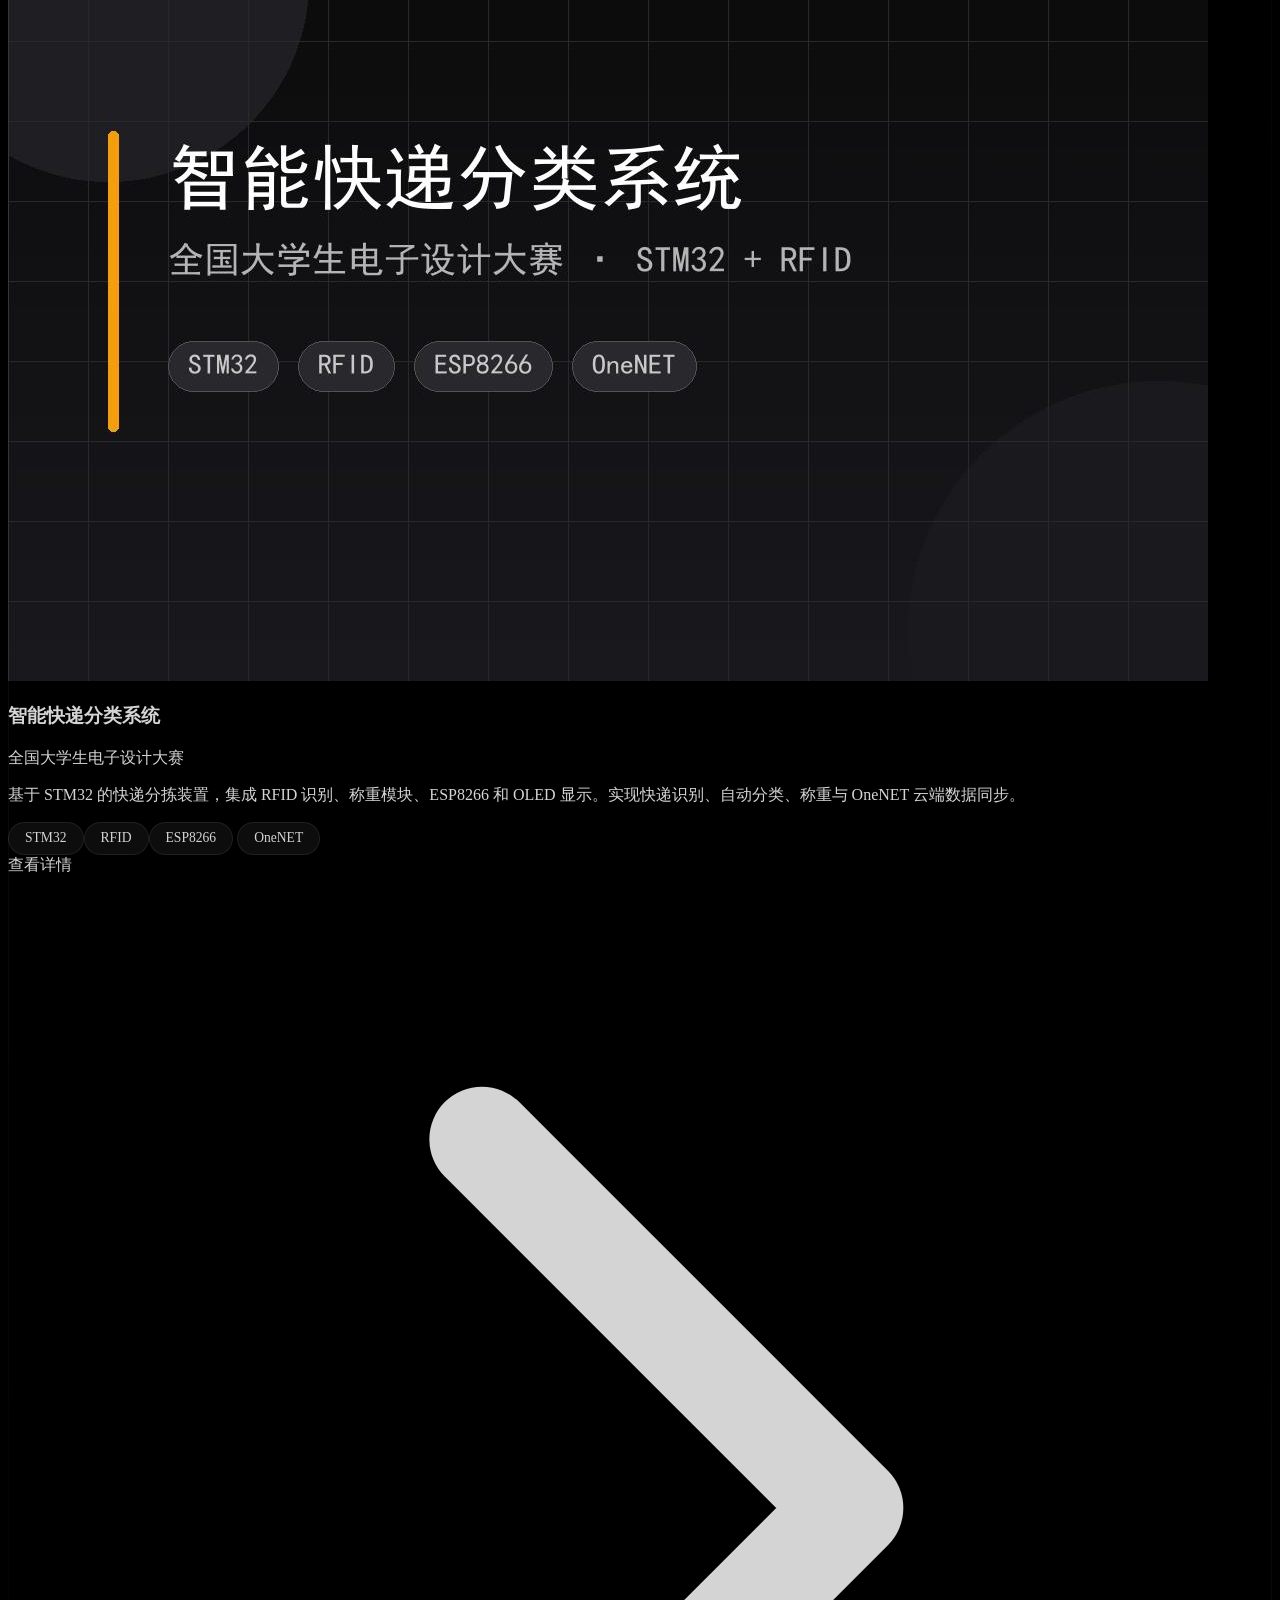
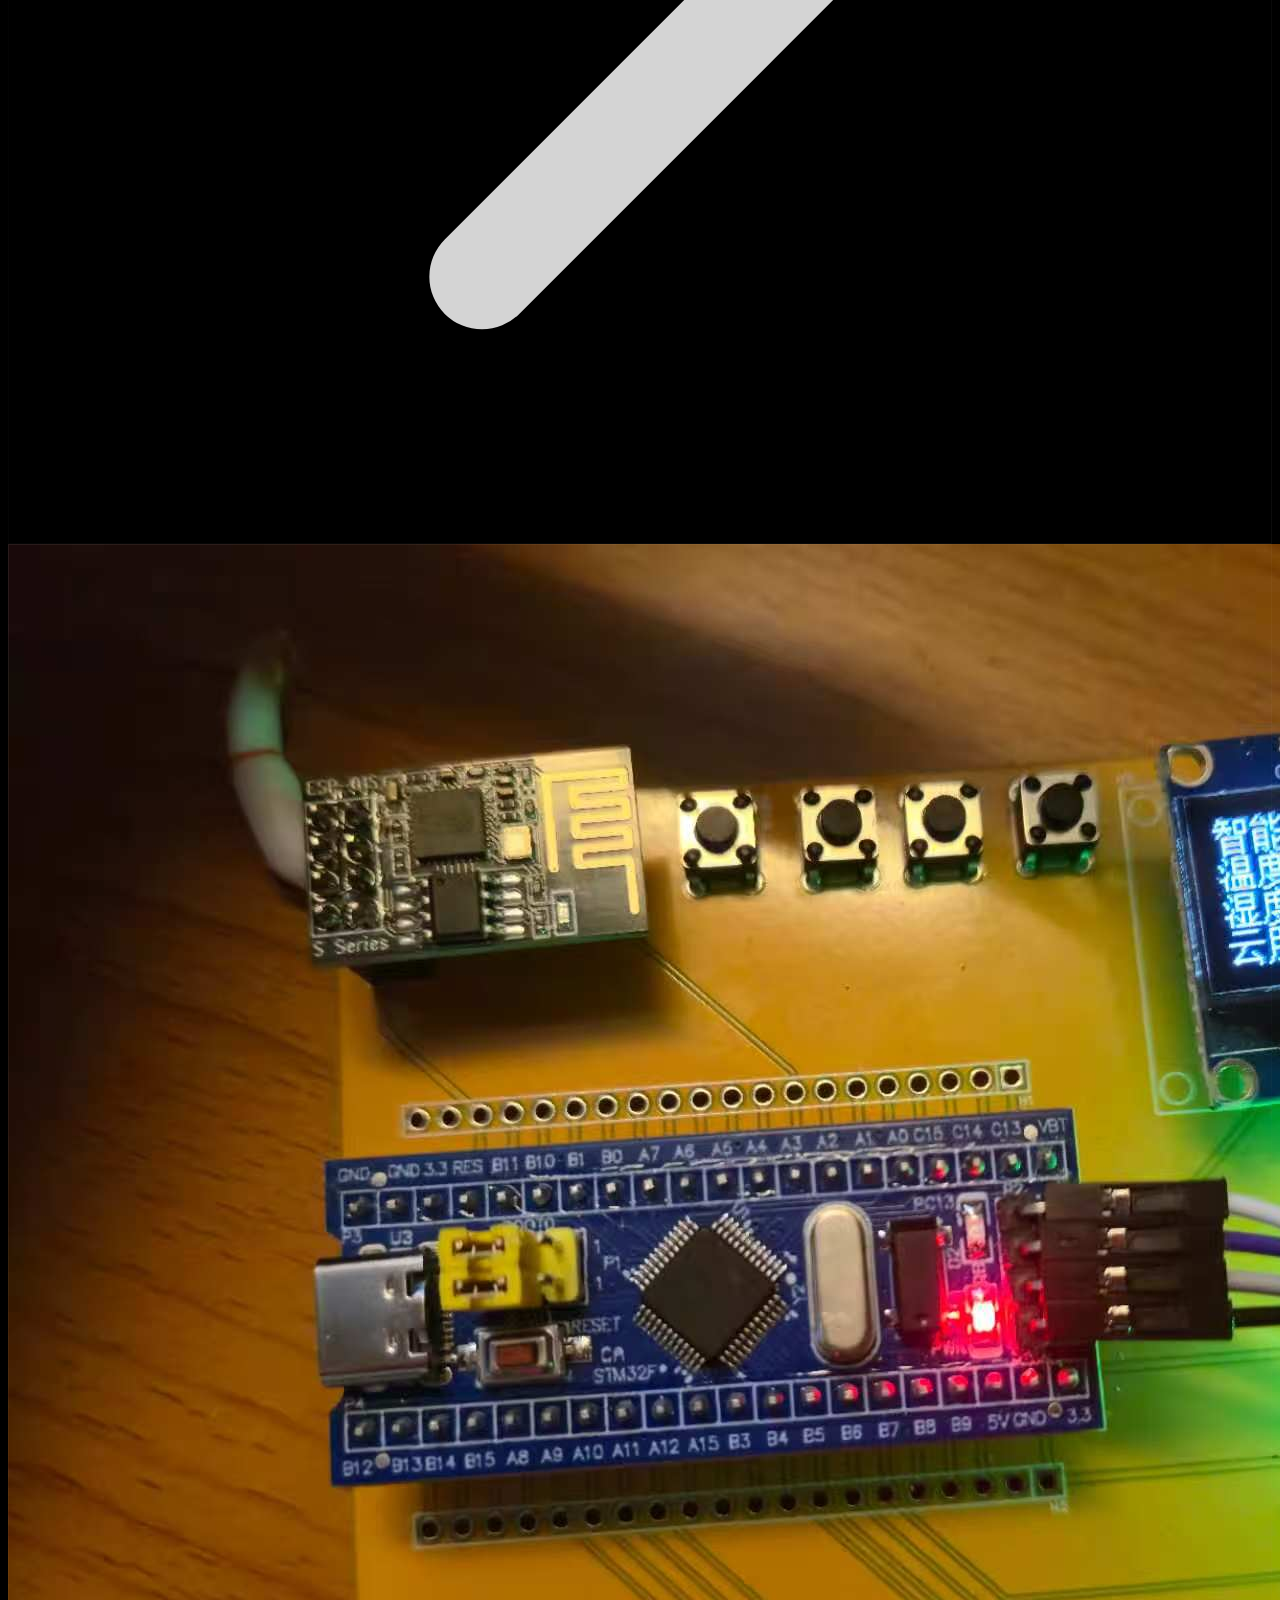
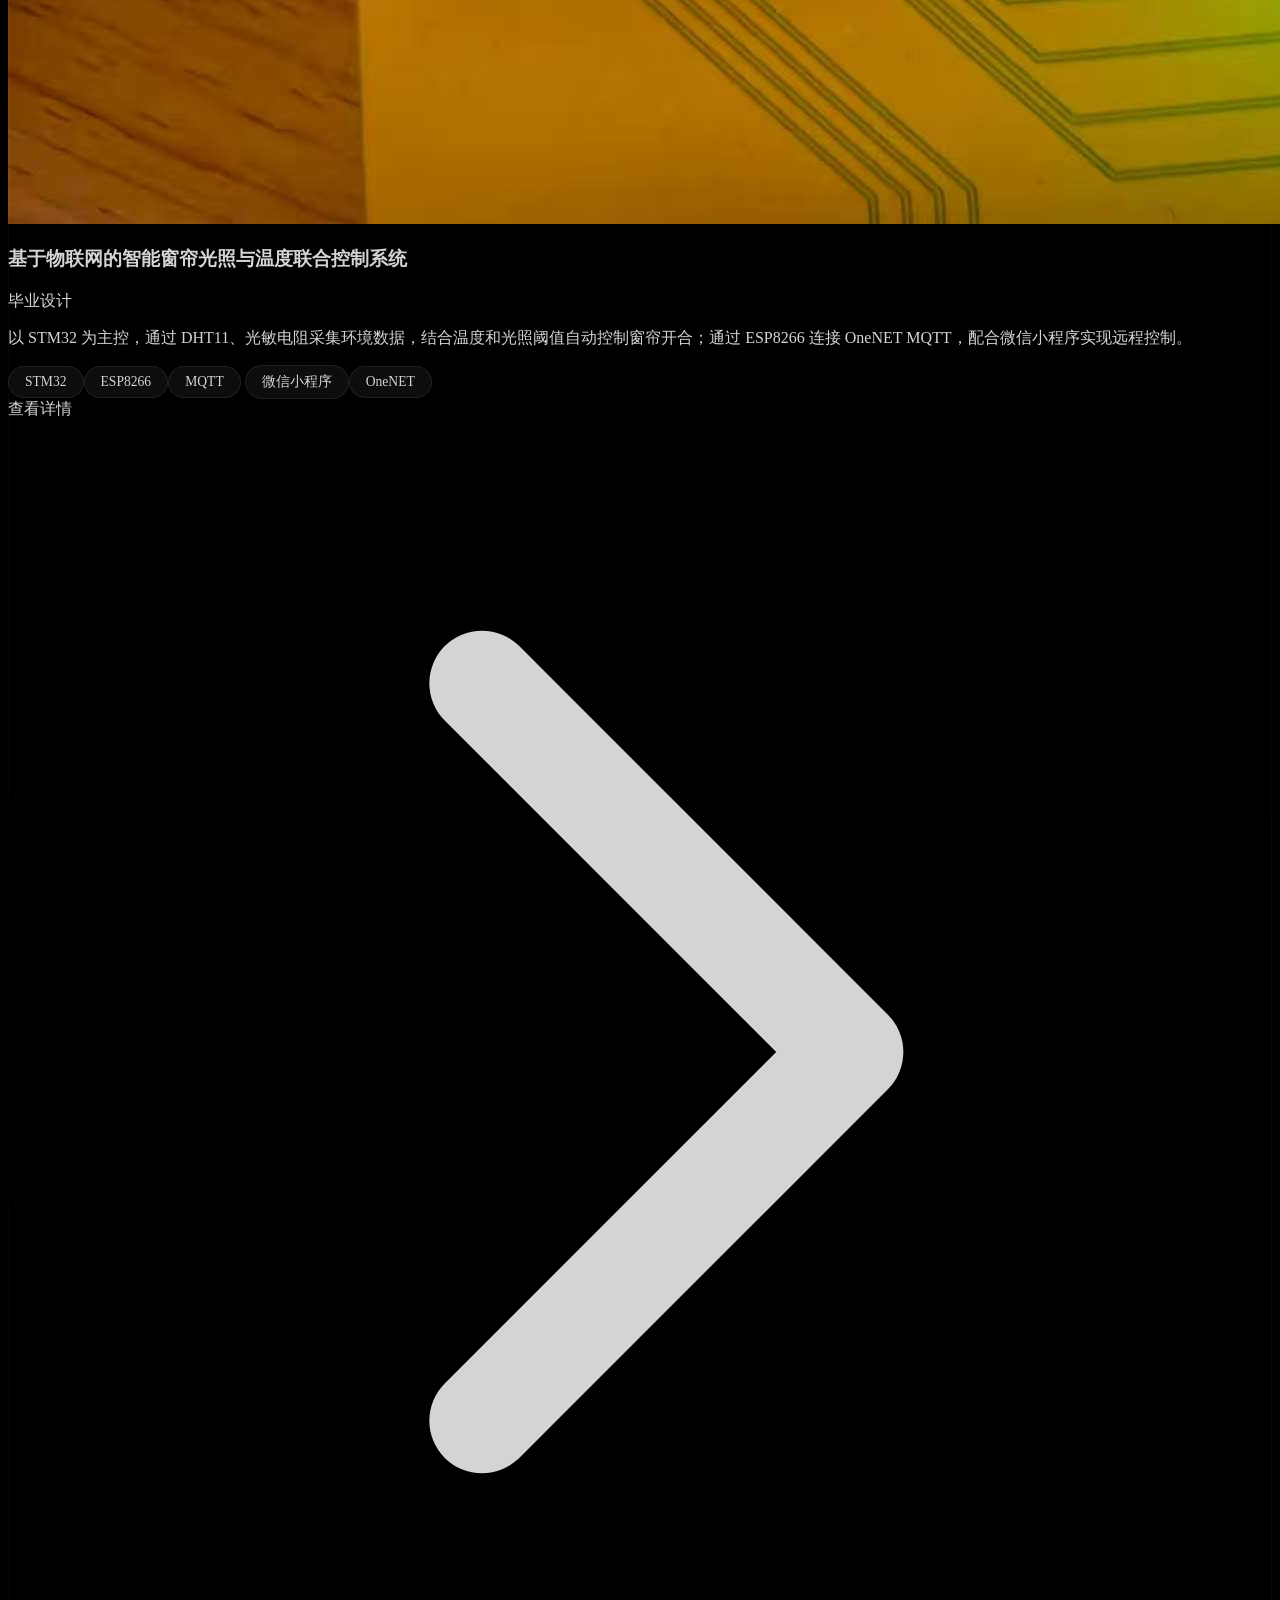
==== commit 741d6681: "feat: 添加 OmniMedia Ops 多平台自媒体运营项目" ====
--- a/index.html
+++ b/index.html
@@ -98,7 +98,7 @@
           <div class="text-xs text-neutral-500 tracking-widest uppercase">校园 IT 运维</div>
         </div>
         <div class="text-center stat-item">
-          <div class="text-4xl sm:text-5xl font-light text-white mb-2 counter" data-target="5" data-suffix="+">0</div>
+          <div class="text-4xl sm:text-5xl font-light text-white mb-2 counter" data-target="6" data-suffix="+">0</div>
           <div class="text-xs text-neutral-500 tracking-widest uppercase">独立项目</div>
         </div>
       </div>
@@ -377,6 +377,34 @@
             </div>
           </div>
         </article>
+
+        <article class="project-card card-glow group rounded-3xl overflow-hidden bg-white/[0.02] border border-white/[0.08] cursor-pointer" data-aos="fade-up" data-aos-duration="800" data-project="omnimedia" onclick="openProjectModal('omnimedia')">
+          <div class="flex flex-col lg:flex-row">
+            <div class="lg:w-2/5 aspect-[16/10] lg:aspect-auto relative overflow-hidden project-image">
+              <img src="assets/omnimedia_ops.jpg" alt="OmniMedia Ops 多平台自媒体运营" class="absolute inset-0 w-full h-full object-cover">
+              <div class="absolute inset-0 bg-gradient-to-br from-black/40 via-transparent to-black/60"></div>
+            </div>
+            <div class="lg:w-3/5 p-10 lg:p-12">
+              <div class="flex flex-col sm:flex-row sm:justify-between sm:items-baseline gap-3 mb-6">
+                <h3 class="text-2xl text-white font-medium group-hover:text-white transition-colors">OmniMedia Ops 自媒体运营</h3>
+                <span class="text-sm text-neutral-500">Python 全栈项目</span>
+              </div>
+              <p class="text-neutral-400 leading-relaxed mb-6 text-lg">
+                面向小红书、今日头条、抖音、微信等多平台的自媒体运营编排系统。覆盖热点聚合、AI 内容生成、审核治理、发布编排与指标复盘完整闭环。
+              </p>
+              <div class="flex flex-wrap items-center gap-4">
+                <div class="flex flex-wrap gap-2">
+                  <span class="project-tag">Python</span><span class="project-tag">FastAPI</span><span class="project-tag">Playwright</span>
+                  <span class="project-tag">SQLite</span><span class="project-tag">Docker</span><span class="project-tag">Clean Architecture</span>
+                </div>
+                <span class="ml-auto text-sm text-neutral-400 group-hover:text-white transition-colors flex items-center gap-1">
+                  查看详情
+                  <svg class="w-4 h-4" fill="none" stroke="currentColor" viewBox="0 0 24 24"><path stroke-linecap="round" stroke-linejoin="round" stroke-width="2" d="M9 5l7 7-7 7"></path></svg>
+                </span>
+              </div>
+            </div>
+          </div>
+        </article>
       </div>
     </div>
   </section>
--- a/styles.css
+++ b/styles.css
@@ -146,7 +146,7 @@
 
 /* Hero */
 .hero-title {
-  font-size: clamp(3.5rem, 8vw, 6rem);   /* 自适应：小屏 3.5rem，大屏 6rem */
+  font-size: clamp(3.5rem, 8vw, 5rem);   /* 自适应：小屏 3.5rem，大屏 5rem */
   line-height: 1;
   background: linear-gradient(180deg, #ffffff 0%, #d4d4d4 60%, #a3a3a3 100%);
   -webkit-background-clip: text;
@@ -155,20 +155,21 @@
   -webkit-text-fill-color: transparent;    /* WebKit 后备 */
   font-weight: 700;
   letter-spacing: 0.08em;
+  white-space: nowrap;                     /* 防止姓名换行 */
   animation: title-glow 3s ease-in-out infinite alternate;
 }
 
 @media (min-width: 640px) {
-  .hero-title { font-size: clamp(4.5rem, 10vw, 8rem); }
+  .hero-title { font-size: clamp(4rem, 10vw, 6rem); }
 }
 
 @media (min-width: 1024px) {
-  .hero-title { font-size: clamp(6rem, 10vw, 10rem); }
+  .hero-title { font-size: clamp(5rem, 10vw, 7rem); }
 }
 
 @keyframes title-glow {
-  0% { filter: drop-shadow(0 0 40px rgba(255,255,255,0.15)); }
-  100% { filter: drop-shadow(0 0 80px rgba(255,255,255,0.35)); }
+  0% { filter: drop-shadow(0 0 20px rgba(255,255,255,0.12)); }
+  100% { filter: drop-shadow(0 0 40px rgba(255,255,255,0.28)); }
 }
 
 .hero-badge {
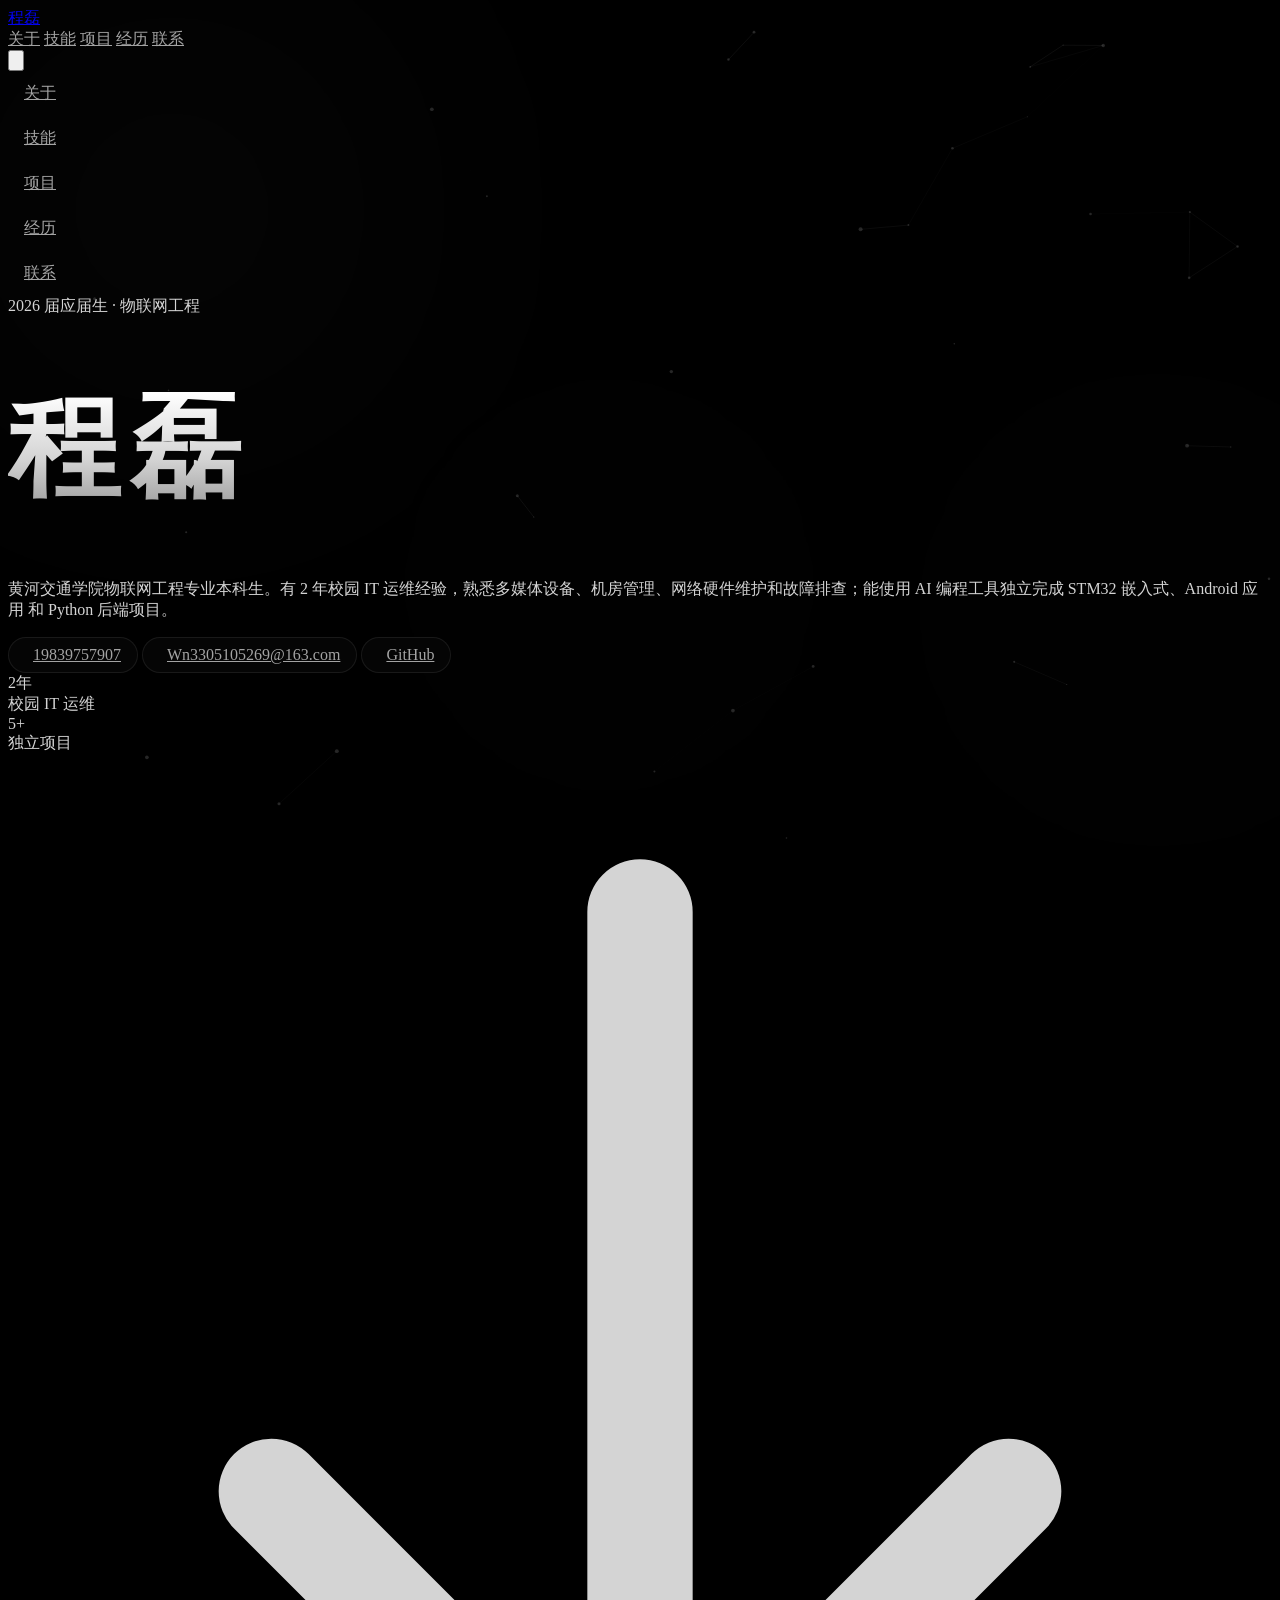
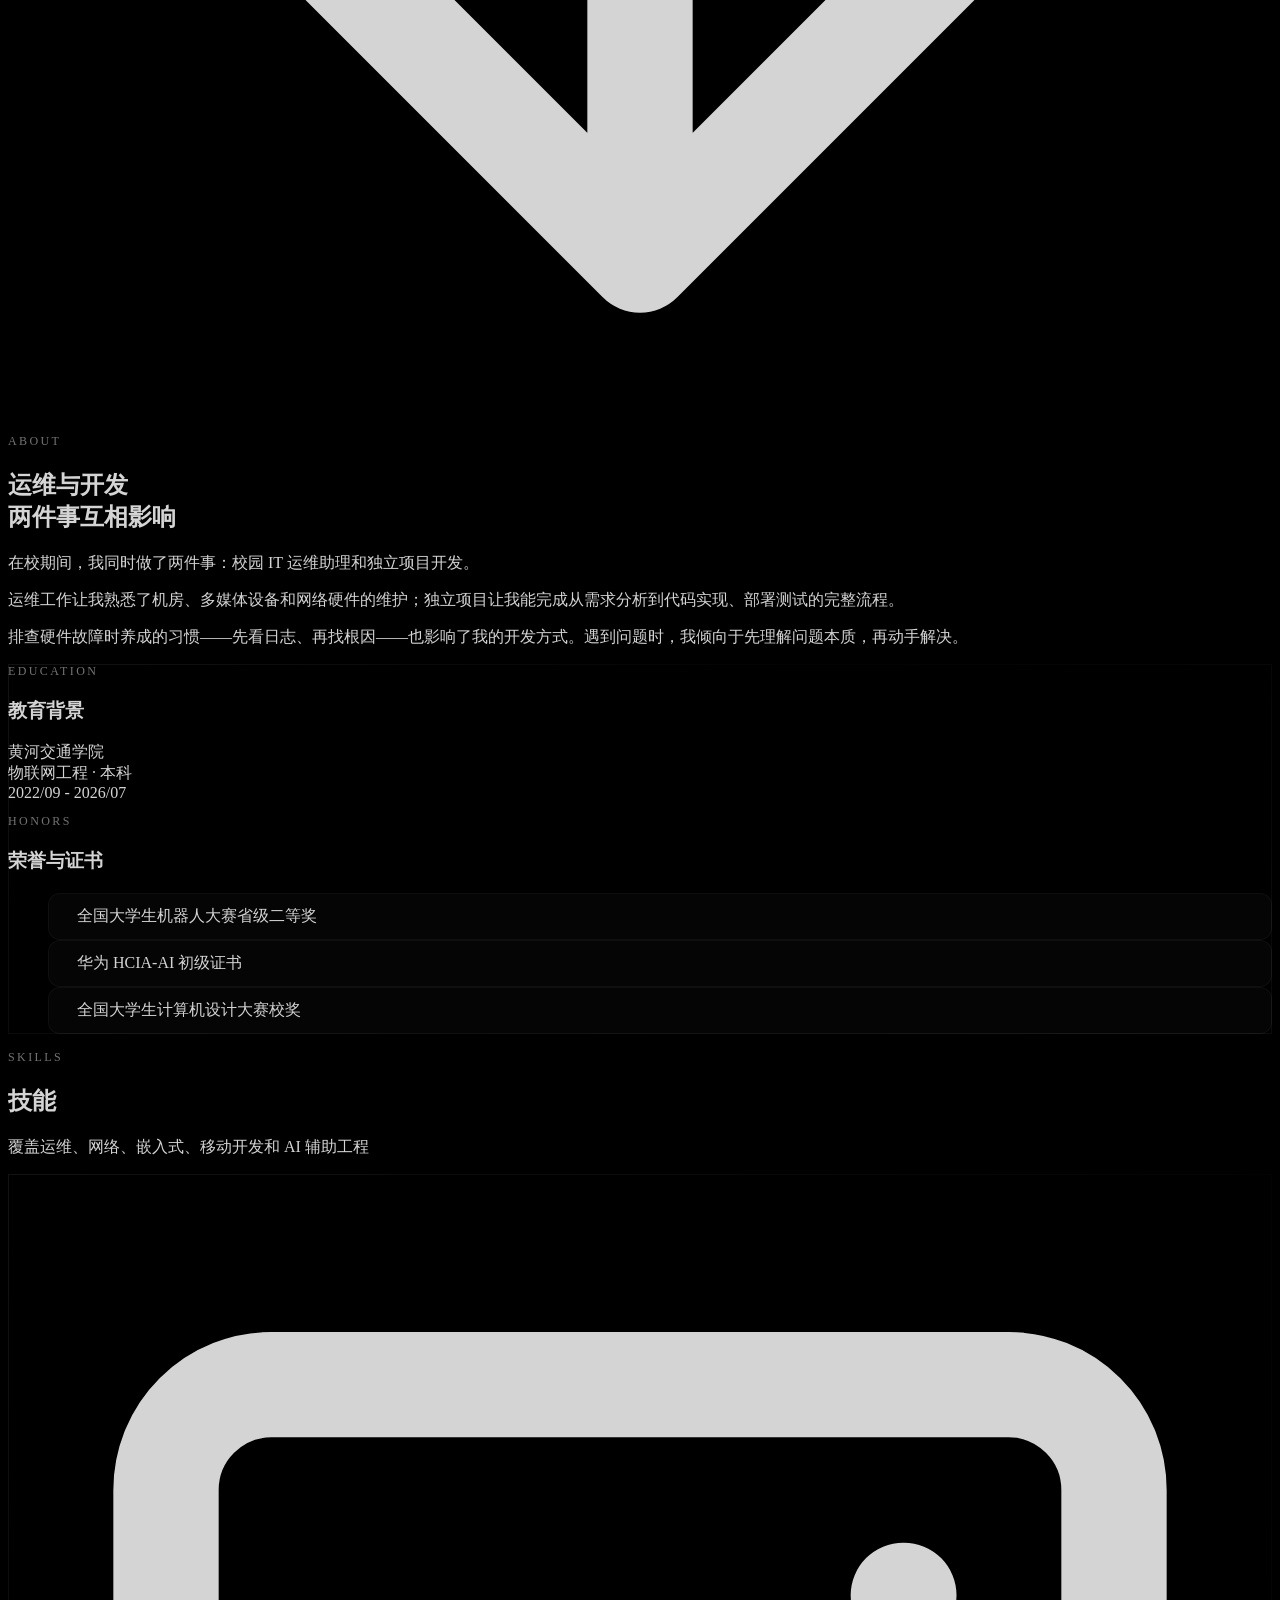
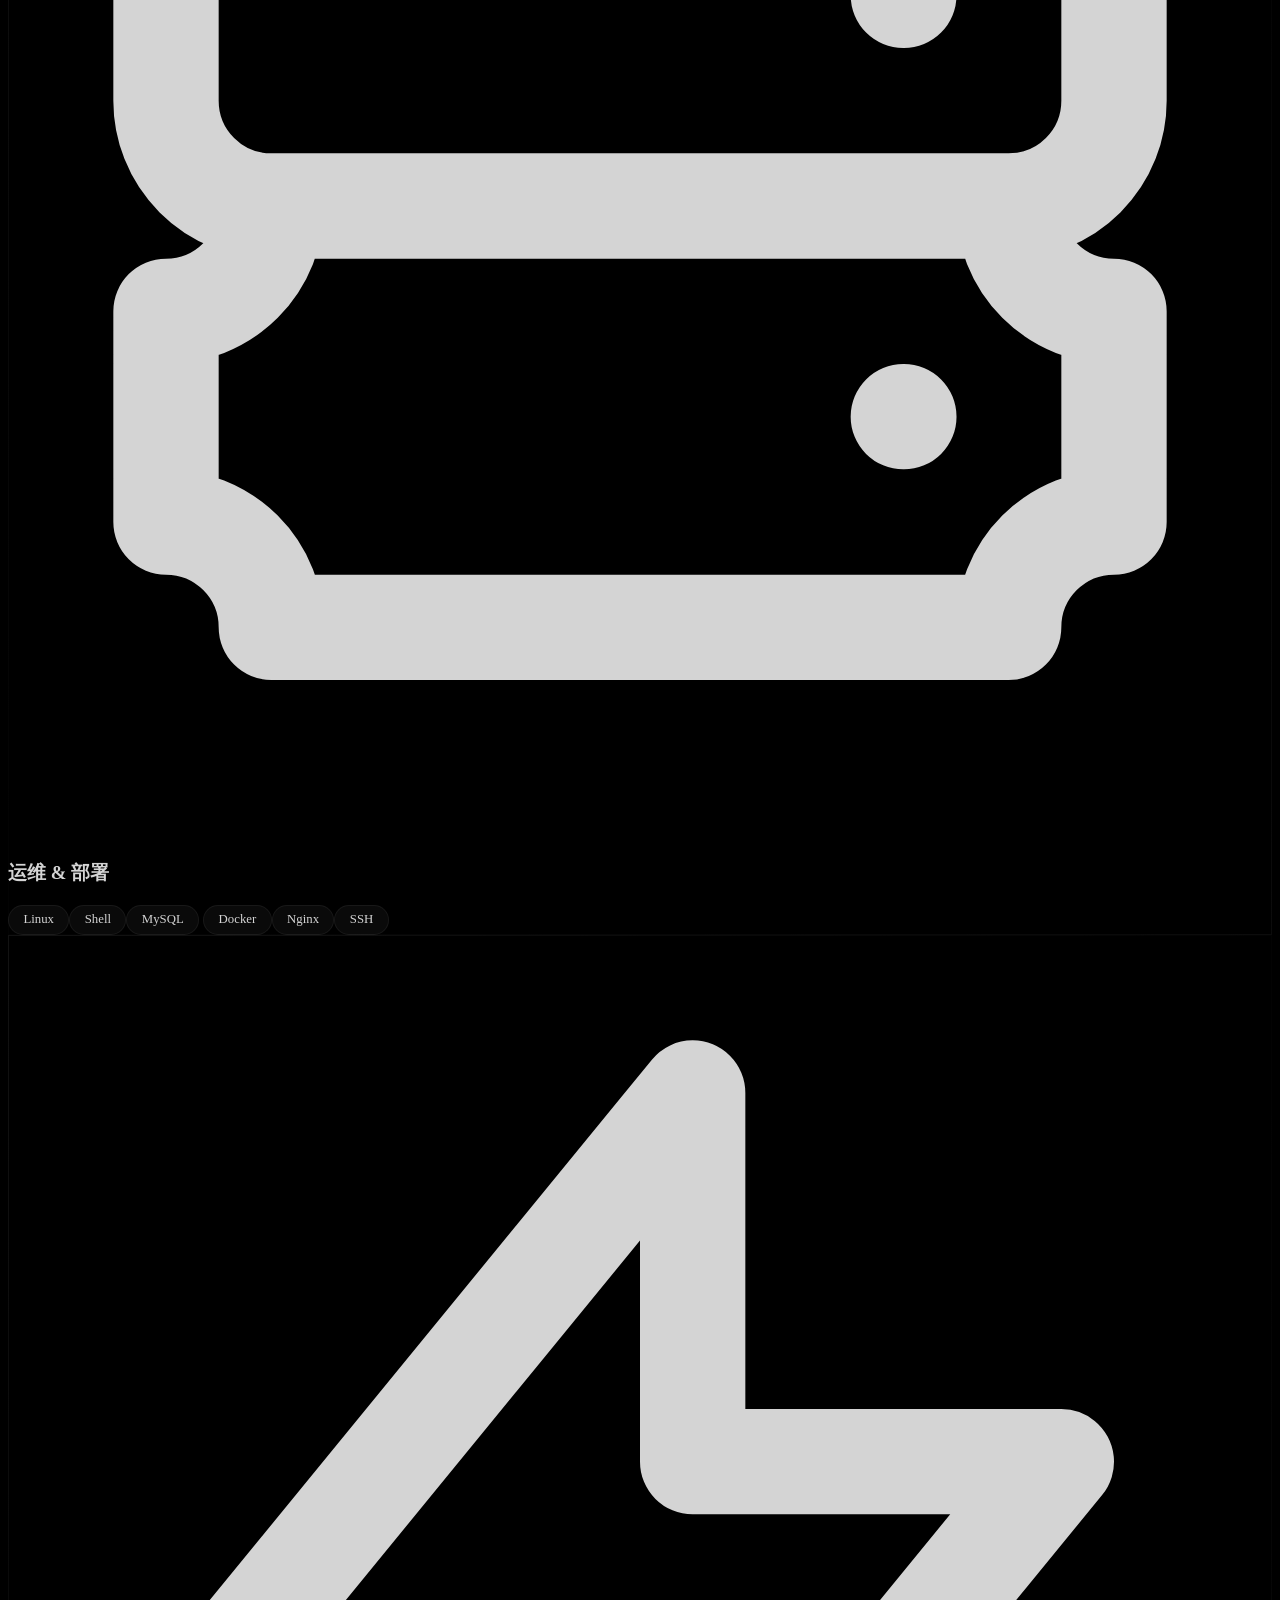
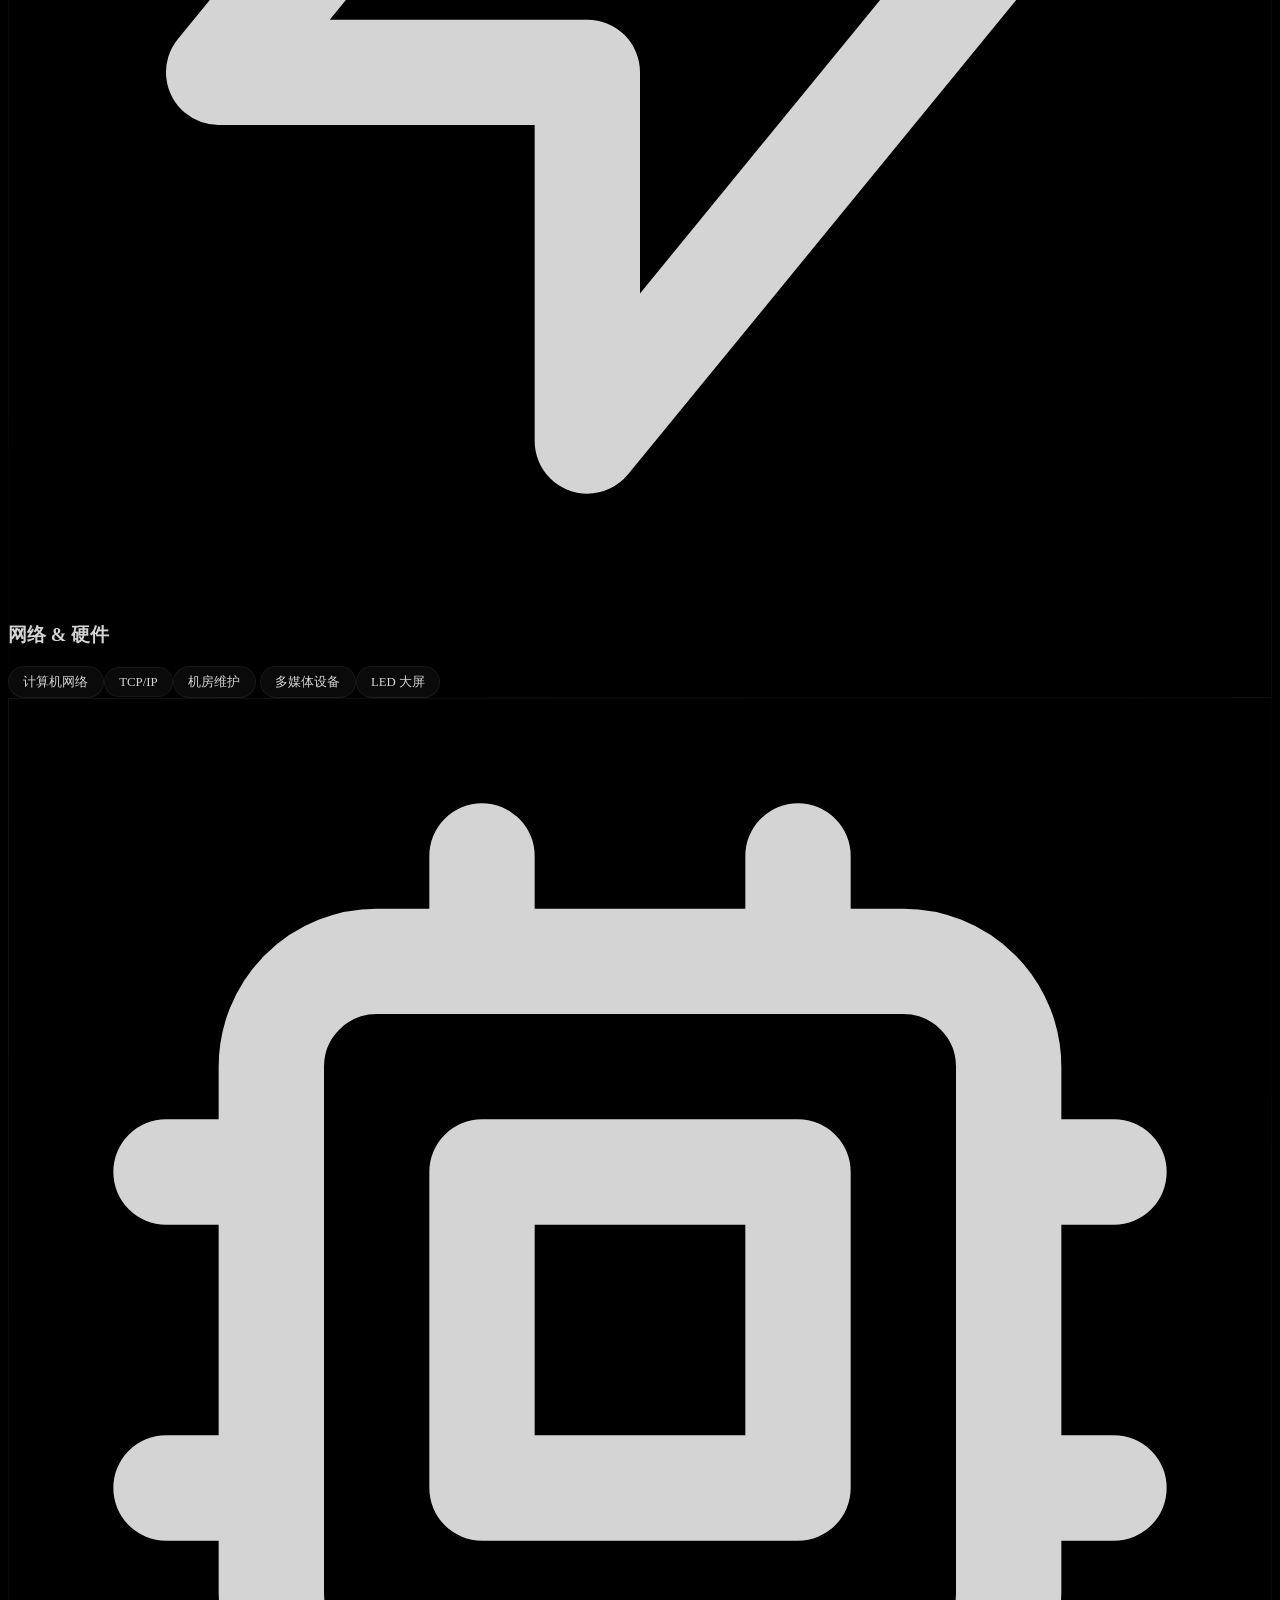
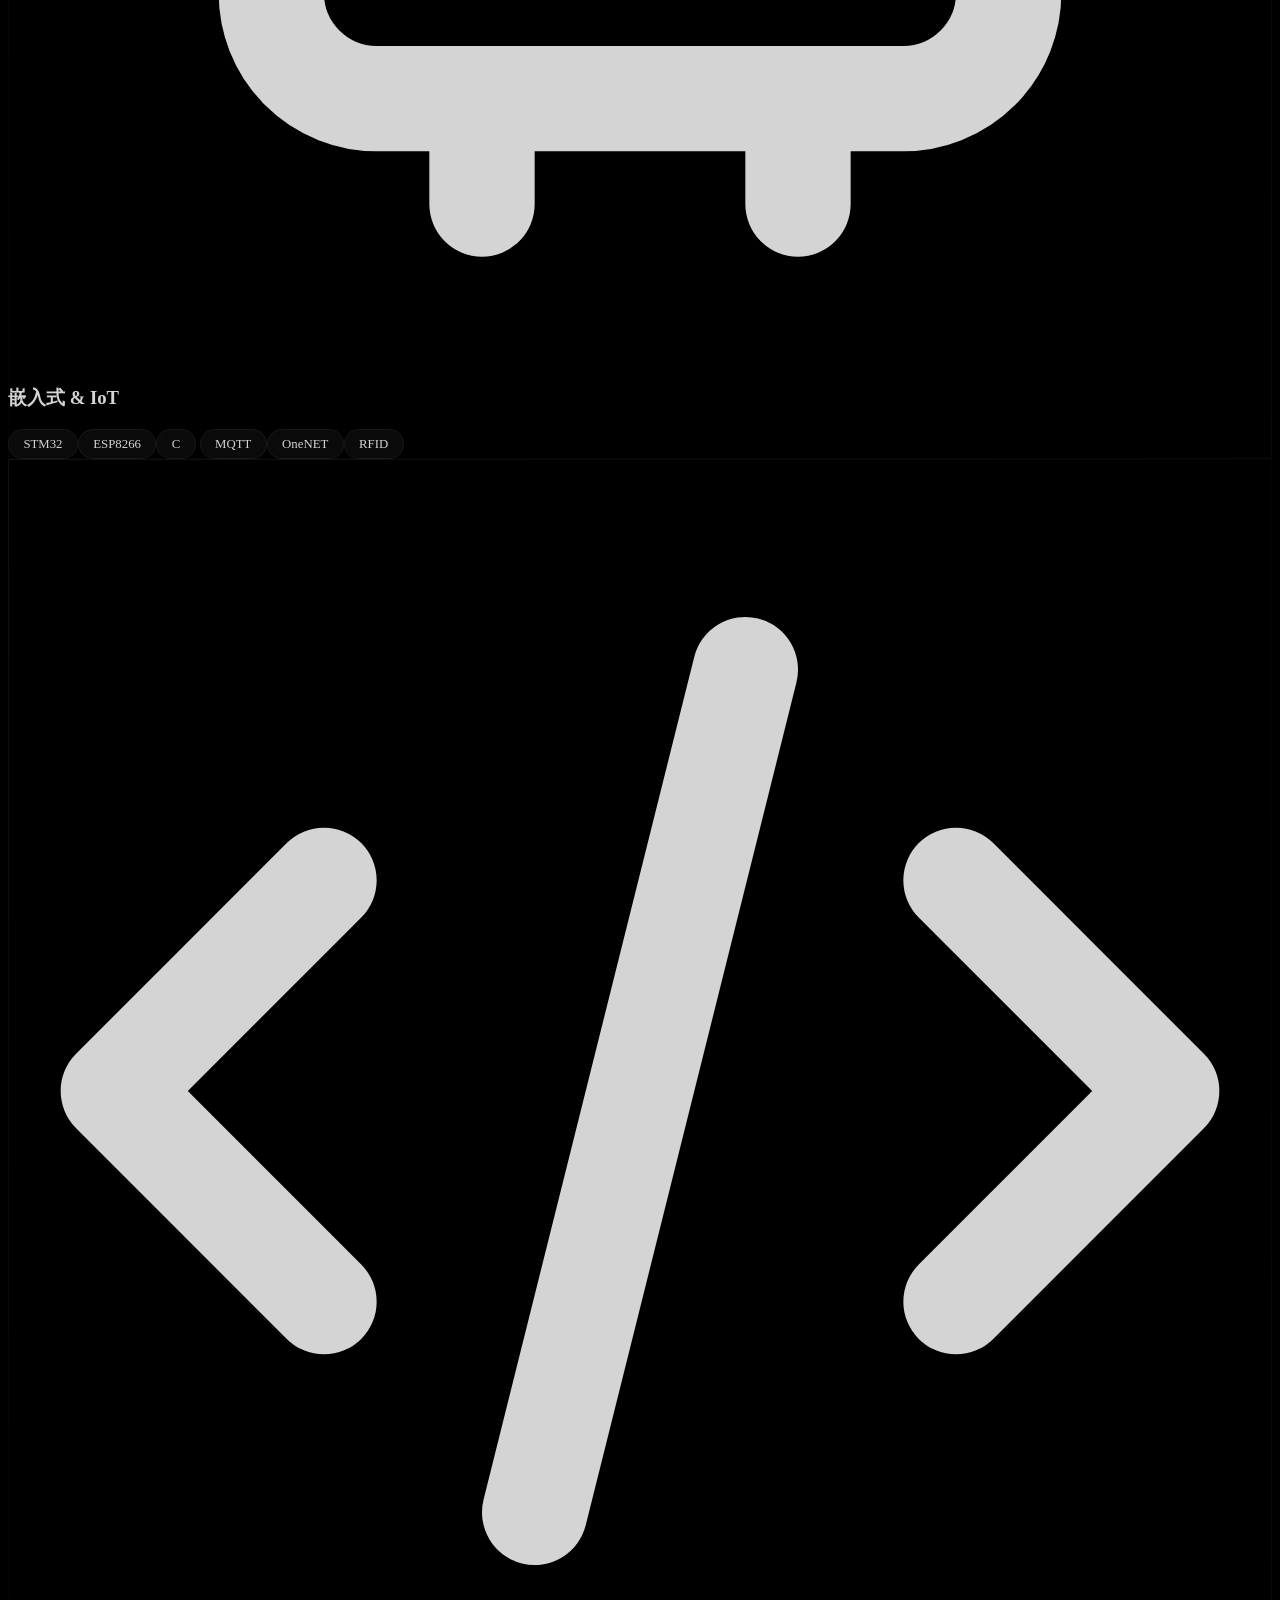
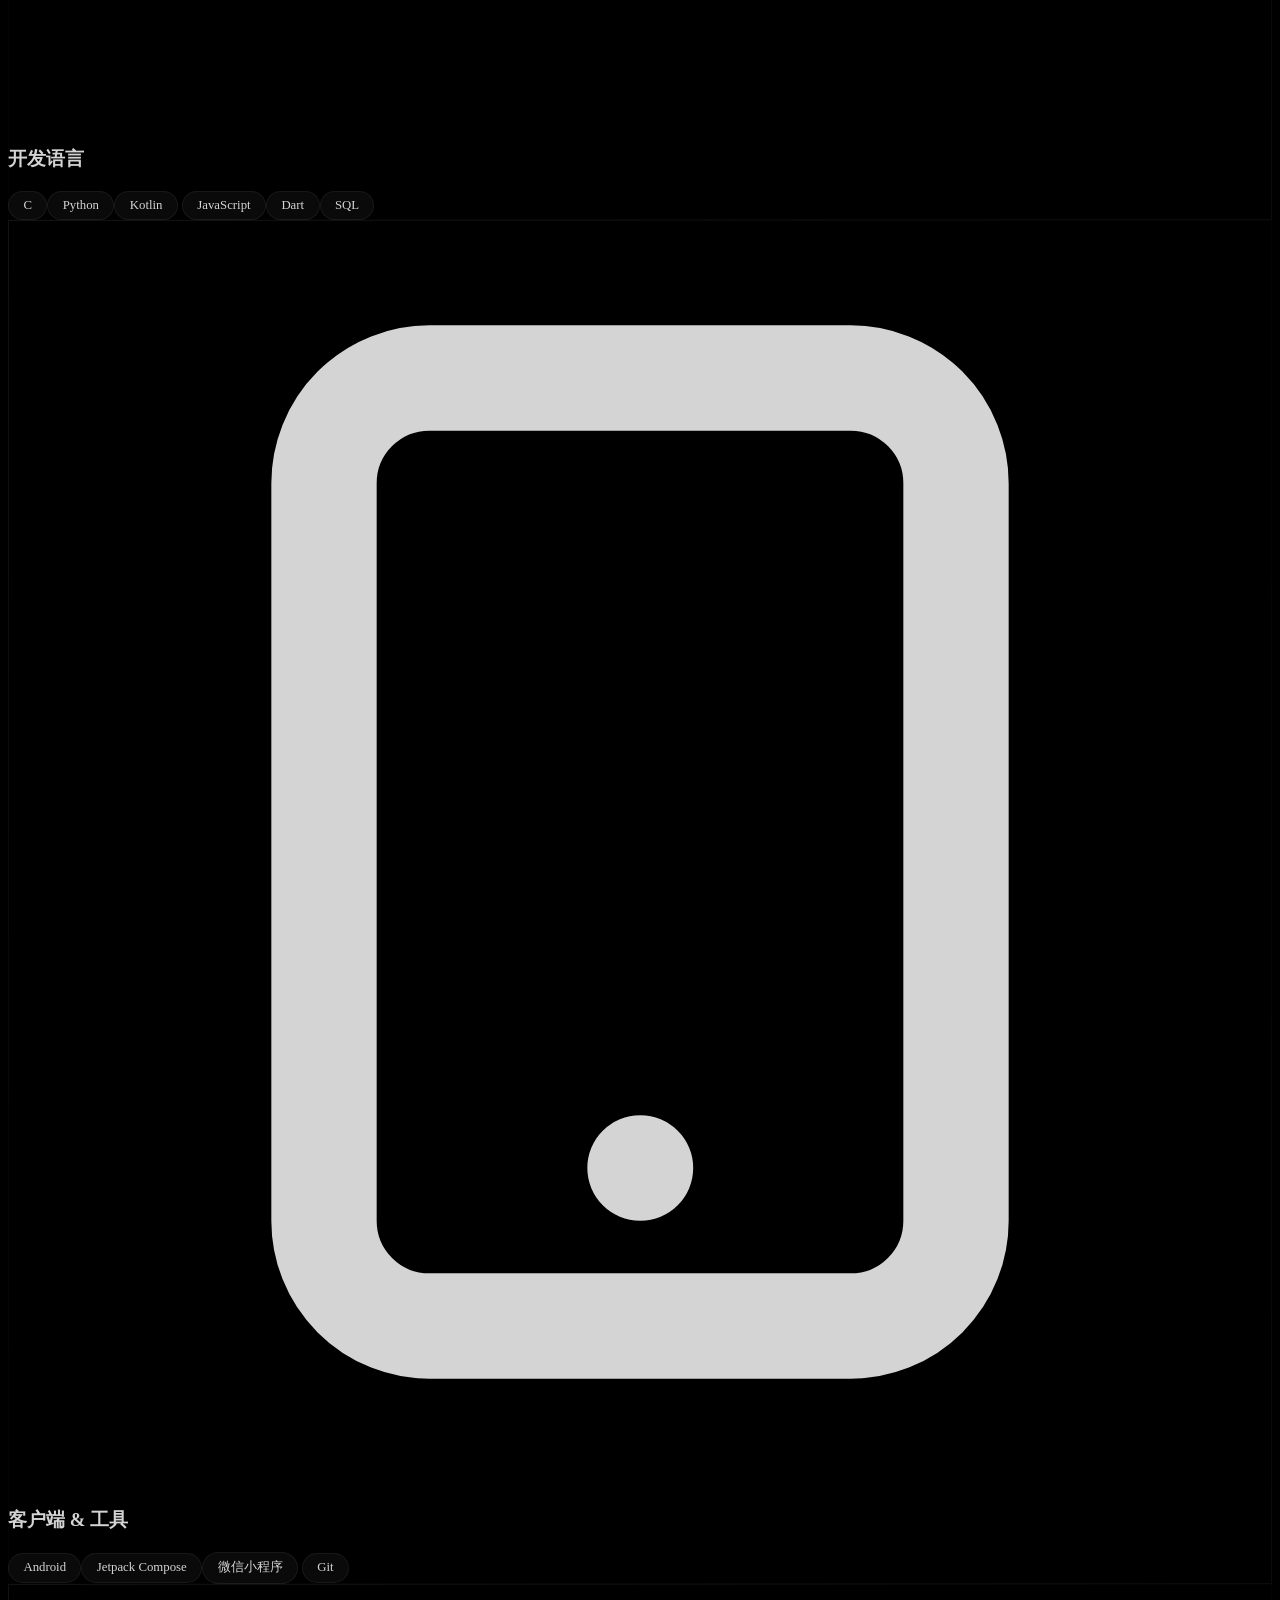
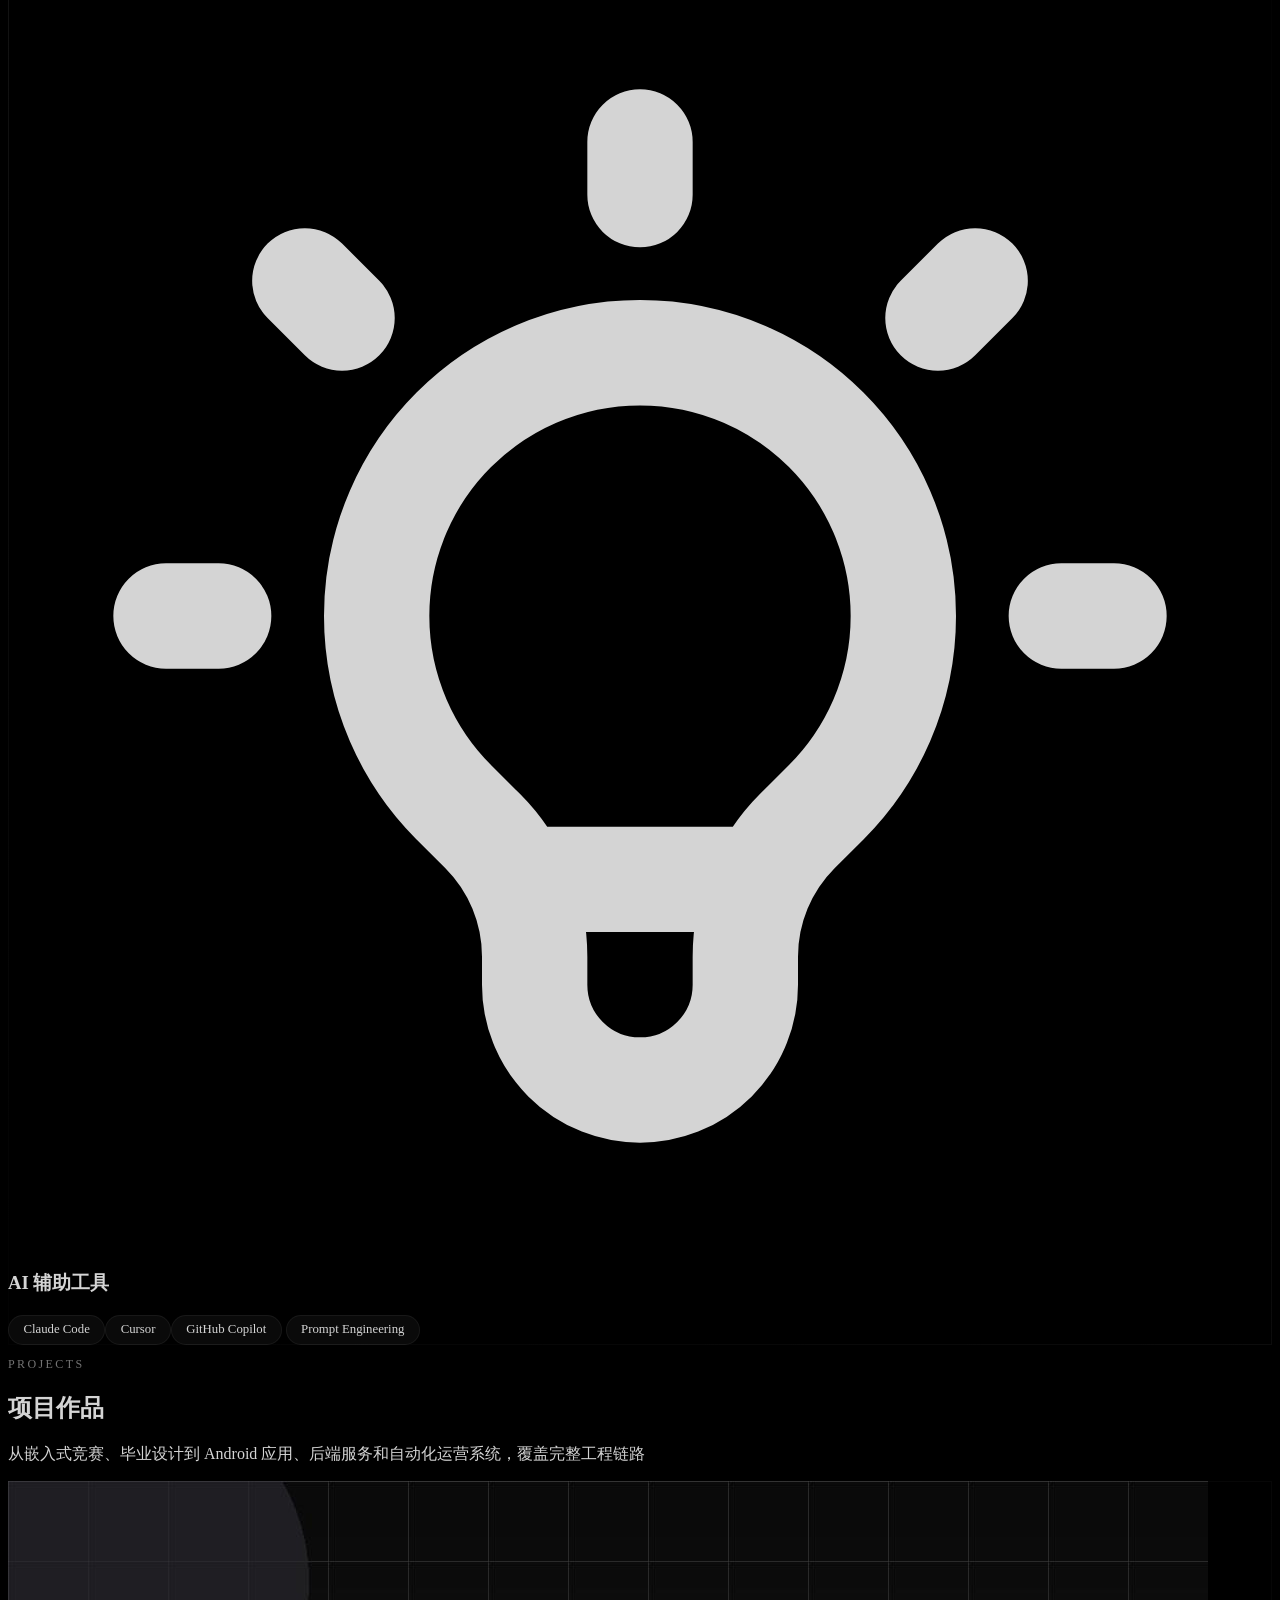
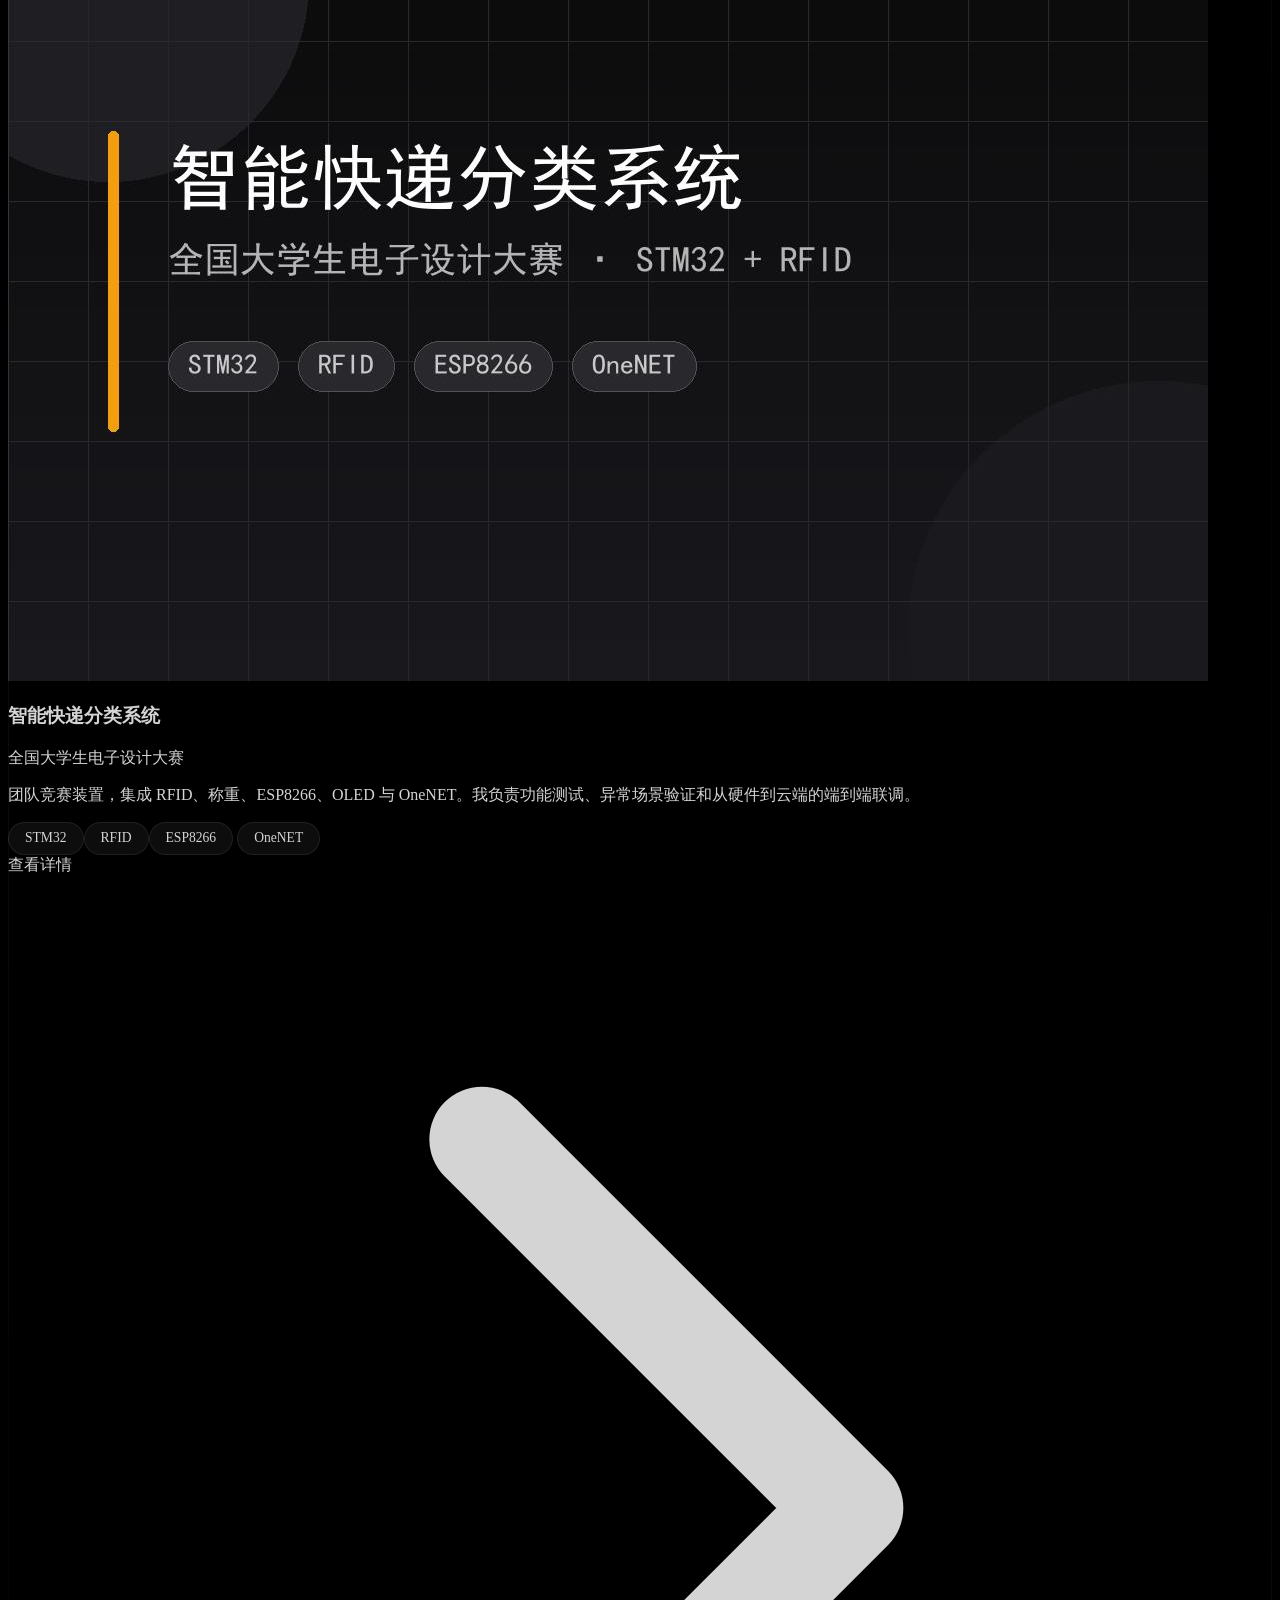
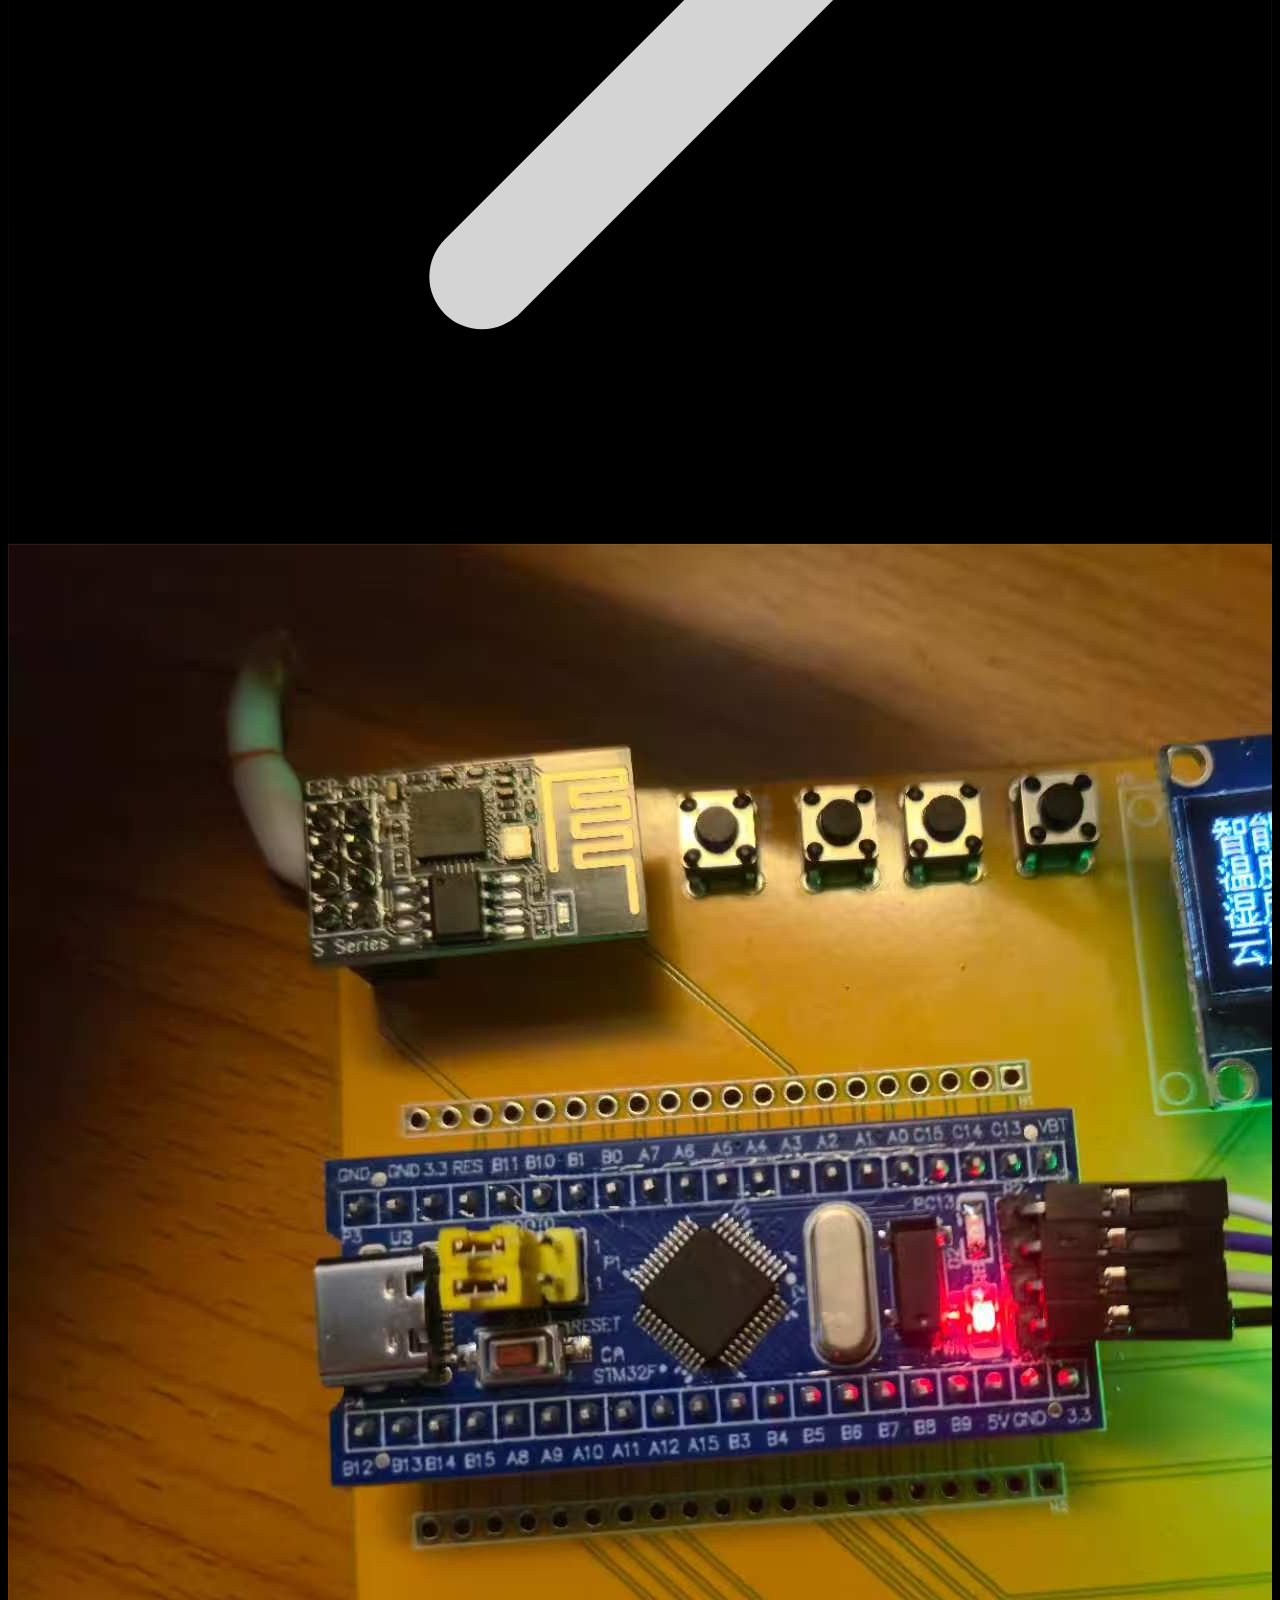
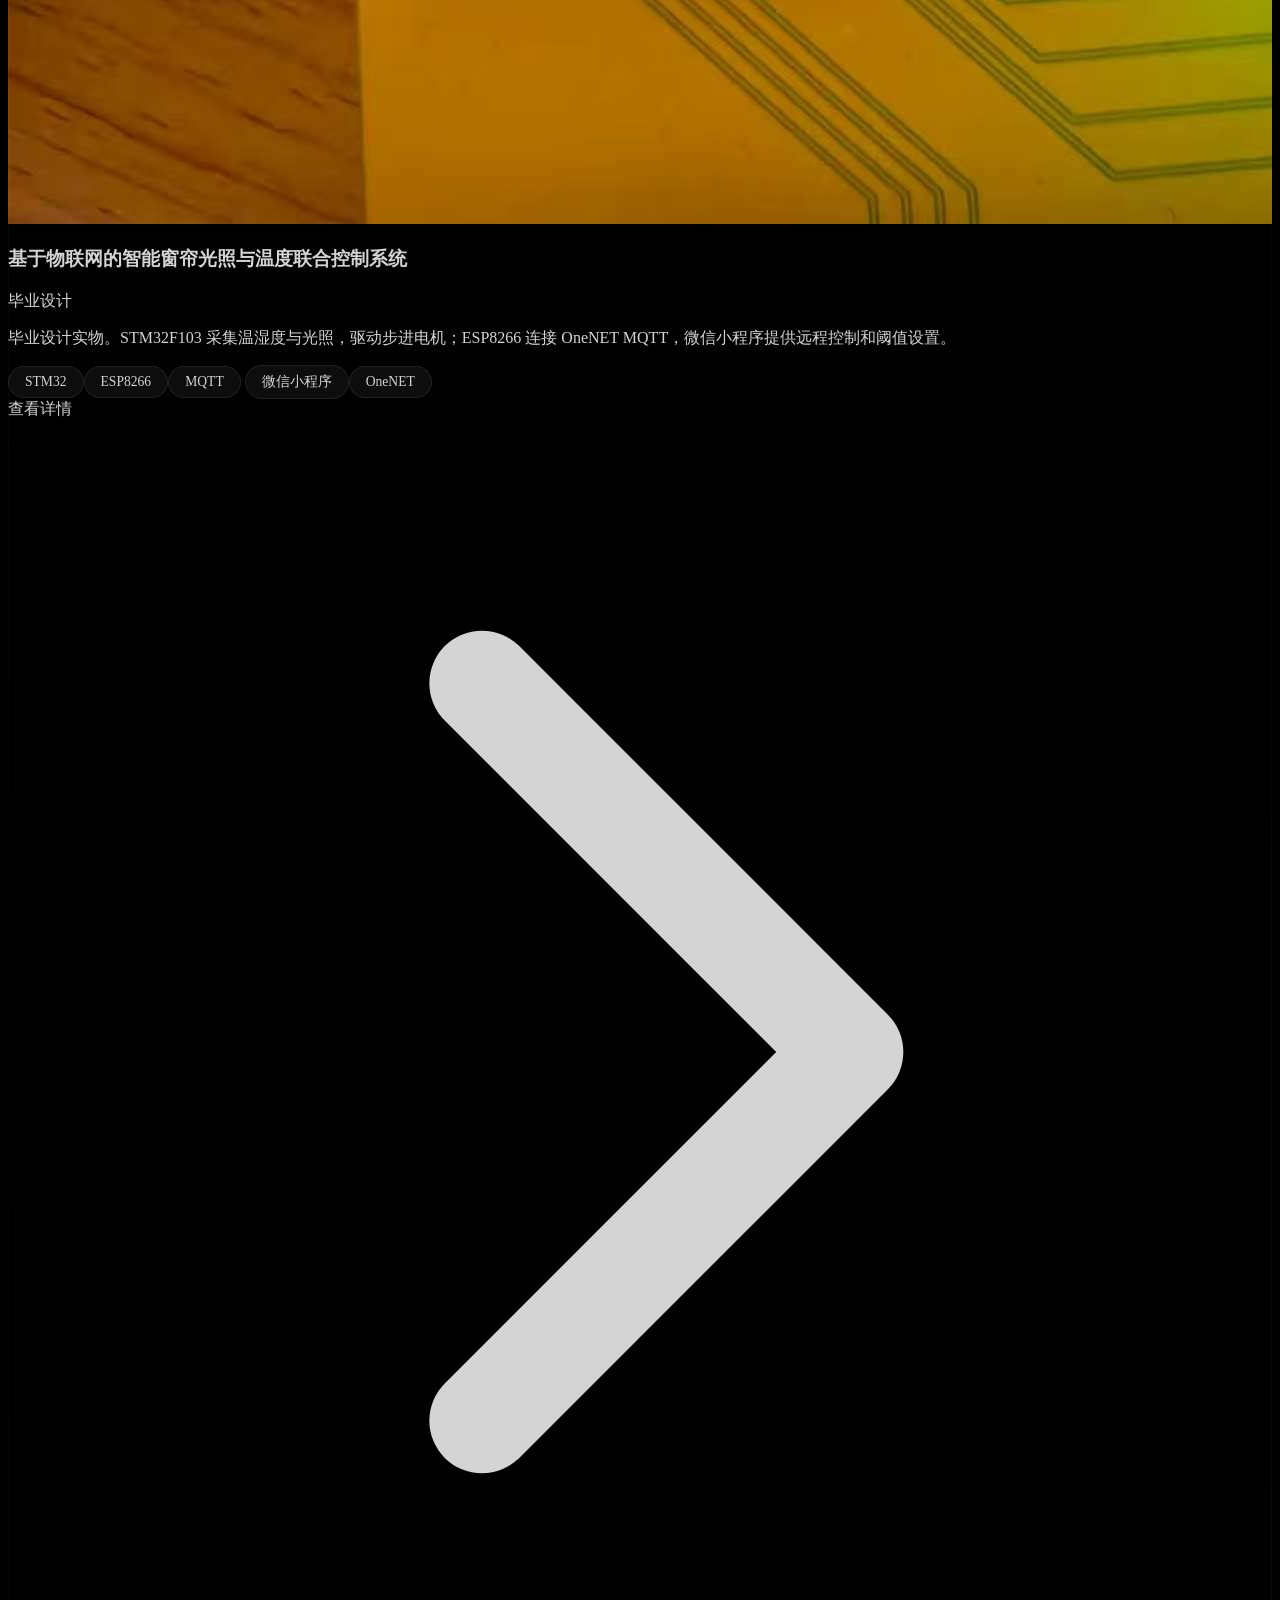
==== commit 39a77351: "feat: 完善项目展示与详情页" ====
--- a/index.html
+++ b/index.html
@@ -4,7 +4,8 @@
   <meta charset="UTF-8">
   <meta name="viewport" content="width=device-width, initial-scale=1.0">
   <title>程磊 · 物联网工程应届生</title>
-  <meta name="description" content="程磊，黄河交通学院物联网工程专业2026届应届生，具备校园IT运维经验，能独立完成嵌入式、移动应用和后端项目。">
+  <meta name="description" content="程磊，黄河交通学院物联网工程专业2026届应届生，具备校园IT运维经验，能独立完成嵌入式、Android应用和Python后端项目。">
+  <link rel="icon" href="favicon.svg" type="image/svg+xml">
   <script src="https://cdn.tailwindcss.com"></script>
   <link href="https://unpkg.com/aos@2.3.1/dist/aos.css" rel="stylesheet">
   <link rel="preconnect" href="https://fonts.googleapis.com">
@@ -79,18 +80,23 @@
         程磊
       </h1>
       <p class="text-lg sm:text-xl lg:text-2xl text-neutral-400 leading-relaxed max-w-3xl mx-auto mb-14 hero-subtitle">
-        黄河交通学院物联网工程专业本科生。有 <span class="text-white">2 年校园 IT 运维</span>经验，熟悉多媒体设备、机房管理、网络硬件维护和故障排查；能使用 AI 编程工具独立完成 <span class="text-white">STM32 嵌入式</span>、<span class="text-white">Android / Flutter 移动应用</span> 和 <span class="text-white">Python 后端</span>项目。
+        黄河交通学院物联网工程专业本科生。有 <span class="text-white">2 年校园 IT 运维</span>经验，熟悉多媒体设备、机房管理、网络硬件维护和故障排查；能使用 AI 编程工具独立完成 <span class="text-white">STM32 嵌入式</span>、<span class="text-white">Android 应用</span> 和 <span class="text-white">Python 后端</span>项目。
       </p>
-      <div class="flex flex-col sm:flex-row items-center justify-center gap-6 text-sm text-neutral-500 mb-16">
+      <div class="flex flex-col md:flex-row items-center justify-center gap-6 text-sm text-neutral-500 mb-16">
         <a href="tel:19839757907" class="contact-pill">
           <svg class="w-4 h-4" fill="none" stroke="currentColor" viewBox="0 0 24 24"><path stroke-linecap="round" stroke-linejoin="round" stroke-width="2" d="M3 5a2 2 0 012-2h3.28a1 1 0 01.948.684l1.498 4.493a1 1 0 01-.502 1.21l-2.257 1.13a11.042 11.042 0 005.516 5.516l1.13-2.257a1 1 0 011.21-.502l4.493 1.498a1 1 0 01.684.949V19a2 2 0 01-2 2h-1C9.716 21 3 14.284 3 6V5z"></path></svg>
           19839757907
         </a>
-        <span class="hidden sm:inline h-4 w-px bg-white/10"></span>
+        <span class="hidden md:inline h-4 w-px bg-white/10"></span>
         <a href="mailto:Wn3305105269@163.com" class="contact-pill">
           <svg class="w-4 h-4" fill="none" stroke="currentColor" viewBox="0 0 24 24"><path stroke-linecap="round" stroke-linejoin="round" stroke-width="2" d="M3 8l7.89 5.26a2 2 0 002.22 0L21 8M5 19h14a2 2 0 002-2V7a2 2 0 00-2-2H5a2 2 0 00-2 2v10a2 2 0 002 2z"></path></svg>
           Wn3305105269@163.com
         </a>
+        <span class="hidden md:inline h-4 w-px bg-white/10"></span>
+        <a href="https://github.com/Clnian/portfolio" target="_blank" rel="noopener noreferrer" class="contact-pill">
+          <svg class="w-4 h-4" fill="none" stroke="currentColor" viewBox="0 0 24 24" aria-hidden="true"><path stroke-linecap="round" stroke-linejoin="round" stroke-width="2" d="M16 18l6-6-6-6M8 6l-6 6 6 6"></path></svg>
+          GitHub
+        </a>
       </div>
       <div class="flex flex-wrap justify-center gap-12 sm:gap-16" data-aos="fade-up" data-aos-delay="300" data-aos-duration="800">
         <div class="text-center stat-item">
@@ -98,7 +104,7 @@
           <div class="text-xs text-neutral-500 tracking-widest uppercase">校园 IT 运维</div>
         </div>
         <div class="text-center stat-item">
-          <div class="text-4xl sm:text-5xl font-light text-white mb-2 counter" data-target="6" data-suffix="+">0</div>
+          <div class="text-4xl sm:text-5xl font-light text-white mb-2 counter" data-target="5" data-suffix="+">0</div>
           <div class="text-xs text-neutral-500 tracking-widest uppercase">独立项目</div>
         </div>
       </div>
@@ -210,11 +216,11 @@
             <div class="w-10 h-10 rounded-xl bg-white/5 flex items-center justify-center text-neutral-300">
               <svg class="w-5 h-5" fill="none" stroke="currentColor" viewBox="0 0 24 24"><path stroke-linecap="round" stroke-linejoin="round" stroke-width="2" d="M12 18h.01M8 21h8a2 2 0 002-2V5a2 2 0 00-2-2H8a2 2 0 00-2 2v14a2 2 0 002 2z"></path></svg>
             </div>
-            <h3 class="text-white font-medium text-lg">移动 & 工具</h3>
+            <h3 class="text-white font-medium text-lg">客户端 & 工具</h3>
           </div>
           <div class="flex flex-wrap gap-2">
-            <span class="skill-tag">Flutter</span><span class="skill-tag">Jetpack Compose</span><span class="skill-tag">微信小程序</span>
-            <span class="skill-tag">Android</span><span class="skill-tag">Git</span>
+            <span class="skill-tag">Android</span><span class="skill-tag">Jetpack Compose</span><span class="skill-tag">微信小程序</span>
+            <span class="skill-tag">Git</span>
           </div>
         </div>
         <div class="skill-card card-glow p-7 rounded-2xl bg-white/[0.02] border border-white/[0.08]">
@@ -237,7 +243,7 @@
     <div class="max-w-6xl mx-auto">
       <p class="section-label mb-4">Projects</p>
       <h2 class="text-4xl sm:text-5xl text-white font-light mb-6" data-aos="fade-up">项目作品</h2>
-      <p class="text-neutral-500 max-w-2xl mb-20 text-lg" data-aos="fade-up">从嵌入式竞赛、毕业设计到移动应用和后端服务，覆盖完整工程链路</p>
+      <p class="text-neutral-500 max-w-2xl mb-20 text-lg" data-aos="fade-up">从嵌入式竞赛、毕业设计到 Android 应用、后端服务和自动化运营系统，覆盖完整工程链路</p>
       <div class="space-y-16">
         <article class="project-card card-glow group rounded-3xl overflow-hidden bg-white/[0.02] border border-white/[0.08] cursor-pointer" data-aos="fade-up" data-aos-duration="800" data-project="express" onclick="openProjectModal('express')">
           <div class="flex flex-col lg:flex-row">
@@ -251,7 +257,7 @@
                 <span class="text-sm text-neutral-500">全国大学生电子设计大赛</span>
               </div>
               <p class="text-neutral-400 leading-relaxed mb-6 text-lg">
-                基于 STM32 的快递分拣装置，集成 RFID 识别、称重模块、ESP8266 和 OLED 显示。实现快递识别、自动分类、称重与 OneNET 云端数据同步。
+                团队竞赛装置，集成 RFID、称重、ESP8266、OLED 与 OneNET。我负责功能测试、异常场景验证和从硬件到云端的端到端联调。
               </p>
               <div class="flex flex-wrap items-center gap-4">
                 <div class="flex flex-wrap gap-2">
@@ -270,7 +276,7 @@
         <article class="project-card card-glow group rounded-3xl overflow-hidden bg-white/[0.02] border border-white/[0.08] cursor-pointer" data-aos="fade-up" data-aos-duration="800" data-project="curtain" onclick="openProjectModal('curtain')">
           <div class="flex flex-col lg:flex-row">
             <div class="lg:w-2/5 aspect-[16/10] lg:aspect-auto relative overflow-hidden project-image">
-              <img src="assets/graduation_project.jpg" alt="基于物联网的智能窗帘光照与温度联合控制系统" class="absolute inset-0 w-full h-full object-cover">
+              <img src="assets/curtain-hardware.jpg" alt="智能窗帘控制系统实物" class="absolute inset-0 w-full h-full object-cover">
               <div class="absolute inset-0 bg-gradient-to-br from-black/40 via-transparent to-black/60"></div>
             </div>
             <div class="lg:w-3/5 p-10 lg:p-12">
@@ -279,7 +285,7 @@
                 <span class="text-sm text-neutral-500">毕业设计</span>
               </div>
               <p class="text-neutral-400 leading-relaxed mb-6 text-lg">
-                以 STM32 为主控，通过 DHT11、光敏电阻采集环境数据，结合温度和光照阈值自动控制窗帘开合；通过 ESP8266 连接 OneNET MQTT，配合微信小程序实现远程控制。
+                毕业设计实物。STM32F103 采集温湿度与光照，驱动步进电机；ESP8266 连接 OneNET MQTT，微信小程序提供远程控制和阈值设置。
               </p>
               <div class="flex flex-wrap items-center gap-4">
                 <div class="flex flex-wrap gap-2">
@@ -306,7 +312,7 @@
                 <span class="text-sm text-neutral-500">Android 应用</span>
               </div>
               <p class="text-neutral-400 leading-relaxed mb-6 text-lg">
-                基于 Kotlin 和 Jetpack Compose 的照片管理应用扩展版。新增腾讯地图、关系组、纪念日、回忆册和城市足迹等功能。
+                Kotlin 与 Jetpack Compose 功能原型，以照片、位置、关系和纪念日组织个人记忆，使用 Room 管理本地数据并接入地图能力。
               </p>
               <div class="flex flex-wrap items-center gap-4">
                 <div class="flex flex-wrap gap-2">
@@ -322,34 +328,6 @@
           </div>
         </article>
 
-        <article class="project-card card-glow group rounded-3xl overflow-hidden bg-white/[0.02] border border-white/[0.08] cursor-pointer" data-aos="fade-up" data-aos-duration="800" data-project="mapalbum" onclick="openProjectModal('mapalbum')">
-          <div class="flex flex-col lg:flex-row">
-            <div class="lg:w-2/5 aspect-[16/10] lg:aspect-auto relative overflow-hidden project-image">
-              <img src="assets/map_album.jpg" alt="map_album 地图相册" class="absolute inset-0 w-full h-full object-cover">
-              <div class="absolute inset-0 bg-gradient-to-br from-black/40 via-transparent to-black/60"></div>
-            </div>
-            <div class="lg:w-3/5 p-10 lg:p-12">
-              <div class="flex flex-col sm:flex-row sm:justify-between sm:items-baseline gap-3 mb-6">
-                <h3 class="text-2xl text-white font-medium group-hover:text-white transition-colors">map_album 地图相册</h3>
-                <span class="text-sm text-neutral-500">Flutter 跨平台应用</span>
-              </div>
-              <p class="text-neutral-400 leading-relaxed mb-6 text-lg">
-                Flutter 跨平台相册应用，支持在 OpenStreetMap 上查看照片 GPS 标记、按地点和时间浏览、创建行程并回放路线。
-              </p>
-              <div class="flex flex-wrap items-center gap-4">
-                <div class="flex flex-wrap gap-2">
-                  <span class="project-tag">Flutter</span><span class="project-tag">Dart</span><span class="project-tag">BLoC</span>
-                  <span class="project-tag">Drift</span><span class="project-tag">OpenStreetMap</span>
-                </div>
-                <span class="ml-auto text-sm text-neutral-400 group-hover:text-white transition-colors flex items-center gap-1">
-                  查看详情
-                  <svg class="w-4 h-4" fill="none" stroke="currentColor" viewBox="0 0 24 24"><path stroke-linecap="round" stroke-linejoin="round" stroke-width="2" d="M9 5l7 7-7 7"></path></svg>
-                </span>
-              </div>
-            </div>
-          </div>
-        </article>
-
         <article class="project-card card-glow group rounded-3xl overflow-hidden bg-white/[0.02] border border-white/[0.08] cursor-pointer" data-aos="fade-up" data-aos-duration="800" data-project="novel" onclick="openProjectModal('novel')">
           <div class="flex flex-col lg:flex-row">
             <div class="lg:w-2/5 aspect-[16/10] lg:aspect-auto relative overflow-hidden project-image">
@@ -362,7 +340,7 @@
                 <span class="text-sm text-neutral-500">Python 后端服务</span>
               </div>
               <p class="text-neutral-400 leading-relaxed mb-6 text-lg">
-                基于 FastAPI 的小说/漫画阅读后端，支持 EPUB、TXT、ZIP/CBZ、RAR/CBR 多格式书籍自动扫描入库。
+                独立开发的 FastAPI 阅读服务，支持 EPUB、TXT、ZIP/CBZ、RAR/CBR 扫描入库，提供 REST API、管理后台与 Docker 部署。
               </p>
               <div class="flex flex-wrap items-center gap-4">
                 <div class="flex flex-wrap gap-2">
@@ -381,7 +359,7 @@
         <article class="project-card card-glow group rounded-3xl overflow-hidden bg-white/[0.02] border border-white/[0.08] cursor-pointer" data-aos="fade-up" data-aos-duration="800" data-project="omnimedia" onclick="openProjectModal('omnimedia')">
           <div class="flex flex-col lg:flex-row">
             <div class="lg:w-2/5 aspect-[16/10] lg:aspect-auto relative overflow-hidden project-image">
-              <img src="assets/omnimedia_ops.jpg" alt="OmniMedia Ops 多平台自媒体运营" class="absolute inset-0 w-full h-full object-cover">
+              <img src="assets/omnimedia-dashboard.png" alt="OmniMedia Ops 运营总览控制中心" class="absolute inset-0 w-full h-full object-cover object-top">
               <div class="absolute inset-0 bg-gradient-to-br from-black/40 via-transparent to-black/60"></div>
             </div>
             <div class="lg:w-3/5 p-10 lg:p-12">
@@ -390,12 +368,12 @@
                 <span class="text-sm text-neutral-500">Python 全栈项目</span>
               </div>
               <p class="text-neutral-400 leading-relaxed mb-6 text-lg">
-                面向小红书、今日头条、抖音、微信等多平台的自媒体运营编排系统。覆盖热点聚合、AI 内容生成、审核治理、发布编排与指标复盘完整闭环。
+                多平台运营编排控制中心：真实热点、模型生成、内容治理、人工审核、可靠发布队列和指标复盘协同工作；小红书真实图文预览已验证，最终发布仍保留人工门禁。
               </p>
               <div class="flex flex-wrap items-center gap-4">
                 <div class="flex flex-wrap gap-2">
-                  <span class="project-tag">Python</span><span class="project-tag">FastAPI</span><span class="project-tag">Playwright</span>
-                  <span class="project-tag">SQLite</span><span class="project-tag">Docker</span><span class="project-tag">Clean Architecture</span>
+                  <span class="project-tag">Python</span><span class="project-tag">FastAPI</span><span class="project-tag">Playwright / CDP</span>
+                  <span class="project-tag">Pydantic</span><span class="project-tag">SQLite WAL</span><span class="project-tag">Docker</span>
                 </div>
                 <span class="ml-auto text-sm text-neutral-400 group-hover:text-white transition-colors flex items-center gap-1">
                   查看详情
@@ -465,7 +443,7 @@
       <p class="section-label text-center mb-4">Contact</p>
       <h2 class="text-4xl sm:text-5xl text-white font-light mb-6">联系</h2>
       <p class="text-neutral-500 mb-14 max-w-xl mx-auto text-lg">如有合适的岗位或项目机会，欢迎通过以下方式联系我</p>
-      <div class="flex flex-col sm:flex-row justify-center gap-4">
+      <div class="flex flex-col sm:flex-row sm:flex-wrap justify-center gap-4">
         <a href="tel:19839757907" class="inline-flex items-center justify-center gap-2 px-10 py-4 bg-white text-black text-base font-medium rounded-full hover:bg-neutral-200 transition-all hover:scale-105 hover:shadow-[0_0_40px_rgba(255,255,255,0.3)]">
           <svg class="w-5 h-5" fill="none" stroke="currentColor" viewBox="0 0 24 24"><path stroke-linecap="round" stroke-linejoin="round" stroke-width="2" d="M3 5a2 2 0 012-2h3.28a1 1 0 01.948.684l1.498 4.493a1 1 0 01-.502 1.21l-2.257 1.13a11.042 11.042 0 005.516 5.516l1.13-2.257a1 1 0 011.21-.502l4.493 1.498a1 1 0 01.684.949V19a2 2 0 01-2 2h-1C9.716 21 3 14.284 3 6V5z"></path></svg>
           19839757907
@@ -474,40 +452,47 @@
           <svg class="w-5 h-5" fill="none" stroke="currentColor" viewBox="0 0 24 24"><path stroke-linecap="round" stroke-linejoin="round" stroke-width="2" d="M3 8l7.89 5.26a2 2 0 002.22 0L21 8M5 19h14a2 2 0 002-2V7a2 2 0 00-2-2H5a2 2 0 00-2 2v10a2 2 0 002 2z"></path></svg>
           Wn3305105269@163.com
         </a>
+        <a href="https://github.com/Clnian/portfolio" target="_blank" rel="noopener noreferrer" class="inline-flex items-center justify-center gap-2 px-10 py-4 border border-white/20 text-white text-base font-medium rounded-full hover:bg-white/10 transition-all hover:scale-105">
+          <svg class="w-5 h-5" fill="none" stroke="currentColor" viewBox="0 0 24 24" aria-hidden="true"><path stroke-linecap="round" stroke-linejoin="round" stroke-width="2" d="M16 18l6-6-6-6M8 6l-6 6 6 6"></path></svg>
+          GitHub
+        </a>
       </div>
     </div>
   </section>
 
   <!-- Project Detail Modal -->
-  <div id="project-modal" class="fixed inset-0 z-[70] hidden" aria-modal="true" role="dialog">
+  <div id="project-modal" class="fixed inset-0 z-[70] hidden" aria-modal="true" aria-labelledby="modal-title" role="dialog">
     <div class="absolute inset-0 bg-black/80 backdrop-blur-sm transition-opacity" onclick="closeProjectModal()"></div>
     <div class="relative z-10 min-h-screen flex items-center justify-center p-4 sm:p-6">
-      <div class="modal-content w-full max-w-5xl max-h-[90vh] overflow-y-auto rounded-3xl bg-[#0a0a0a] border border-white/[0.08] shadow-2xl transform scale-95 opacity-0 transition-all duration-300">
-        <div class="flex flex-col lg:flex-row">
-          <div class="lg:w-2/5 relative aspect-video lg:aspect-auto lg:min-h-[500px]">
-            <img id="modal-image" src="" alt="" class="absolute inset-0 w-full h-full object-cover">
-            <div class="absolute inset-0 bg-gradient-to-t from-[#0a0a0a] via-transparent to-transparent lg:bg-gradient-to-r"></div>
-          </div>
-          <div class="lg:w-3/5 p-8 lg:p-12">
-            <div class="flex justify-between items-start gap-4 mb-6">
-              <div>
-                <span id="modal-type" class="text-xs text-neutral-500 tracking-widest uppercase mb-2 block"></span>
-                <h3 id="modal-title" class="text-3xl text-white font-light"></h3>
-              </div>
-              <button onclick="closeProjectModal()" class="p-2 text-neutral-400 hover:text-white transition-colors" aria-label="关闭">
-                <svg class="w-6 h-6" fill="none" stroke="currentColor" viewBox="0 0 24 24"><path stroke-linecap="round" stroke-linejoin="round" stroke-width="2" d="M6 18L18 6M6 6l12 12"></path></svg>
-              </button>
-            </div>
+      <div class="modal-content w-full max-w-6xl max-h-[90vh] overflow-y-auto rounded-3xl bg-[#0a0a0a] border border-white/[0.08] shadow-2xl transform scale-95 opacity-0 transition-all duration-300">
+        <header class="project-modal-header flex items-start justify-between gap-6 px-6 py-5 sm:px-8 border-b border-white/[0.08]">
+          <div class="min-w-0">
+            <span id="modal-type" class="text-xs text-neutral-500 tracking-widest uppercase mb-2 block"></span>
+            <h3 id="modal-title" class="text-2xl sm:text-3xl text-white font-light leading-tight"></h3>
+          </div>
+          <button id="modal-close-button" onclick="closeProjectModal()" class="modal-icon-button shrink-0 text-neutral-400 hover:text-white transition-colors" aria-label="关闭项目详情">
+            <svg class="w-6 h-6" fill="none" stroke="currentColor" viewBox="0 0 24 24" aria-hidden="true"><path stroke-linecap="round" stroke-linejoin="round" stroke-width="2" d="M6 18L18 6M6 6l12 12"></path></svg>
+          </button>
+        </header>
+
+        <div class="modal-media-stage">
+          <img id="modal-image" src="" alt="" class="w-full h-full object-contain">
+          <div class="modal-image-caption"><span id="modal-image-caption"></span></div>
+        </div>
+        <div id="modal-thumbnails" class="hidden items-center gap-3 overflow-x-auto px-6 py-4 sm:px-8 border-b border-white/[0.08]" aria-label="项目图片"></div>
+
+        <div class="project-modal-body grid grid-cols-1 lg:grid-cols-[minmax(0,1.45fr)_minmax(18rem,0.75fr)]">
+          <section class="px-6 py-8 sm:px-8 lg:px-10 lg:py-10">
+            <div id="modal-facts" class="modal-facts grid grid-cols-1 sm:grid-cols-3 mb-8"></div>
             <div id="modal-tags" class="flex flex-wrap gap-2 mb-8"></div>
-            <div id="modal-description" class="text-neutral-400 leading-relaxed space-y-4 mb-8"></div>
-            <div id="modal-highlights" class="space-y-4 mb-8">
-              <h4 class="text-white font-medium mb-3">项目亮点</h4>
-              <ul id="modal-highlights-list" class="space-y-3"></ul>
-            </div>
-            <div class="flex flex-wrap gap-4">
-              <button onclick="closeProjectModal()" class="px-6 py-3 rounded-full border border-white/20 text-white text-sm hover:bg-white/10 transition-all">关闭</button>
-            </div>
-          </div>
+            <h4 class="text-white font-medium mb-4">项目概述</h4>
+            <div id="modal-description" class="text-neutral-400 leading-relaxed space-y-4"></div>
+          </section>
+          <aside class="px-6 pb-8 sm:px-8 lg:px-10 lg:py-10 lg:border-l border-white/[0.08]">
+            <h4 class="text-white font-medium mb-5">关键成果</h4>
+            <ul id="modal-highlights-list" class="space-y-4"></ul>
+            <div id="modal-links" class="hidden mt-8 pt-6 border-t border-white/[0.08]"></div>
+          </aside>
         </div>
       </div>
     </div>
--- a/styles.css
+++ b/styles.css
@@ -16,12 +16,14 @@
 
 html {
   scroll-behavior: smooth;
+  overflow-x: clip;
 }
 
 body {
   background: var(--black);
   color: var(--neutral-300);
   font-feature-settings: "cv02", "cv03", "cv04", "cv11";
+  overflow-x: clip;
 }
 
 /* Progress bar */
@@ -314,6 +316,147 @@
   border-radius: 3px;
 }
 
+.project-modal-header {
+  position: sticky;
+  top: 0;
+  z-index: 10;
+  background: rgba(10, 10, 10, 0.94);
+  backdrop-filter: blur(16px);
+}
+
+.modal-icon-button {
+  display: inline-flex;
+  align-items: center;
+  justify-content: center;
+  width: 2.75rem;
+  height: 2.75rem;
+  border-radius: 50%;
+  border: 1px solid rgba(255, 255, 255, 0.08);
+  background: rgba(255, 255, 255, 0.03);
+}
+
+.modal-media-stage {
+  position: relative;
+  width: 100%;
+  height: clamp(18rem, 46vh, 31rem);
+  overflow: hidden;
+  background: #050505;
+}
+
+.modal-image-caption {
+  position: absolute;
+  left: 1.5rem;
+  bottom: 1.25rem;
+  max-width: calc(100% - 3rem);
+  padding: 0.55rem 0.8rem;
+  border: 1px solid rgba(255, 255, 255, 0.1);
+  border-radius: 0.5rem;
+  background: rgba(0, 0, 0, 0.72);
+  color: var(--neutral-300);
+  font-size: 0.78rem;
+  line-height: 1.4;
+  backdrop-filter: blur(10px);
+}
+
+#modal-thumbnails {
+  scrollbar-width: thin;
+  scrollbar-color: rgba(255, 255, 255, 0.2) transparent;
+}
+
+.modal-thumbnail {
+  flex: 0 0 5.75rem;
+  width: 5.75rem;
+  aspect-ratio: 16 / 10;
+  overflow: hidden;
+  border: 1px solid rgba(255, 255, 255, 0.1);
+  border-radius: 0.5rem;
+  background: #111111;
+  opacity: 0.55;
+}
+
+.modal-thumbnail img {
+  width: 100%;
+  height: 100%;
+  object-fit: cover;
+}
+
+.modal-thumbnail.is-active {
+  border-color: rgba(255, 255, 255, 0.7);
+  opacity: 1;
+}
+
+.modal-thumbnail:focus-visible,
+.modal-icon-button:focus-visible,
+.project-card:focus-visible {
+  outline: 2px solid rgba(255, 255, 255, 0.85);
+  outline-offset: 3px;
+}
+
+.modal-facts {
+  border-top: 1px solid rgba(255, 255, 255, 0.08);
+  border-bottom: 1px solid rgba(255, 255, 255, 0.08);
+}
+
+.modal-fact {
+  min-width: 0;
+  padding: 1rem;
+  border-right: 1px solid rgba(255, 255, 255, 0.08);
+}
+
+.modal-fact:first-child {
+  padding-left: 0;
+}
+
+.modal-fact:last-child {
+  padding-right: 0;
+  border-right: 0;
+}
+
+.modal-fact span,
+.modal-fact strong {
+  display: block;
+}
+
+.modal-fact span {
+  margin-bottom: 0.35rem;
+  color: var(--neutral-500);
+  font-size: 0.72rem;
+  letter-spacing: 0.08em;
+}
+
+.modal-fact strong {
+  color: var(--neutral-300);
+  font-size: 0.9rem;
+  font-weight: 500;
+  overflow-wrap: anywhere;
+}
+
+.project-modal-body aside {
+  border-top: 1px solid rgba(255, 255, 255, 0.08);
+}
+
+.modal-link {
+  display: flex;
+  align-items: center;
+  justify-content: space-between;
+  gap: 1rem;
+  width: 100%;
+  padding: 0.9rem 0;
+  border-bottom: 1px solid rgba(255, 255, 255, 0.08);
+  color: var(--neutral-300);
+  font-size: 0.9rem;
+}
+
+.modal-link:hover {
+  color: var(--white);
+}
+
+@media (min-width: 1024px) {
+  .project-modal-body aside {
+    border-top: 0;
+  }
+}
+
 /* Project cards */
 .project-card {
   transition: all 0.5s ease;
@@ -406,6 +549,32 @@
   .project-card:hover .project-image {
     transform: scale(1.01);
   }
+
+  .modal-content {
+    max-height: 94vh;
+  }
+
+  .modal-media-stage {
+    height: 17rem;
+  }
+
+  .modal-image-caption {
+    left: 1rem;
+    bottom: 1rem;
+    max-width: calc(100% - 2rem);
+  }
+}
+
+@media (max-width: 639px) {
+  .modal-fact {
+    padding: 0.85rem 0;
+    border-right: 0;
+    border-bottom: 1px solid rgba(255, 255, 255, 0.08);
+  }
+
+  .modal-fact:last-child {
+    border-bottom: 0;
+  }
 }
 
 /* Reduced motion */
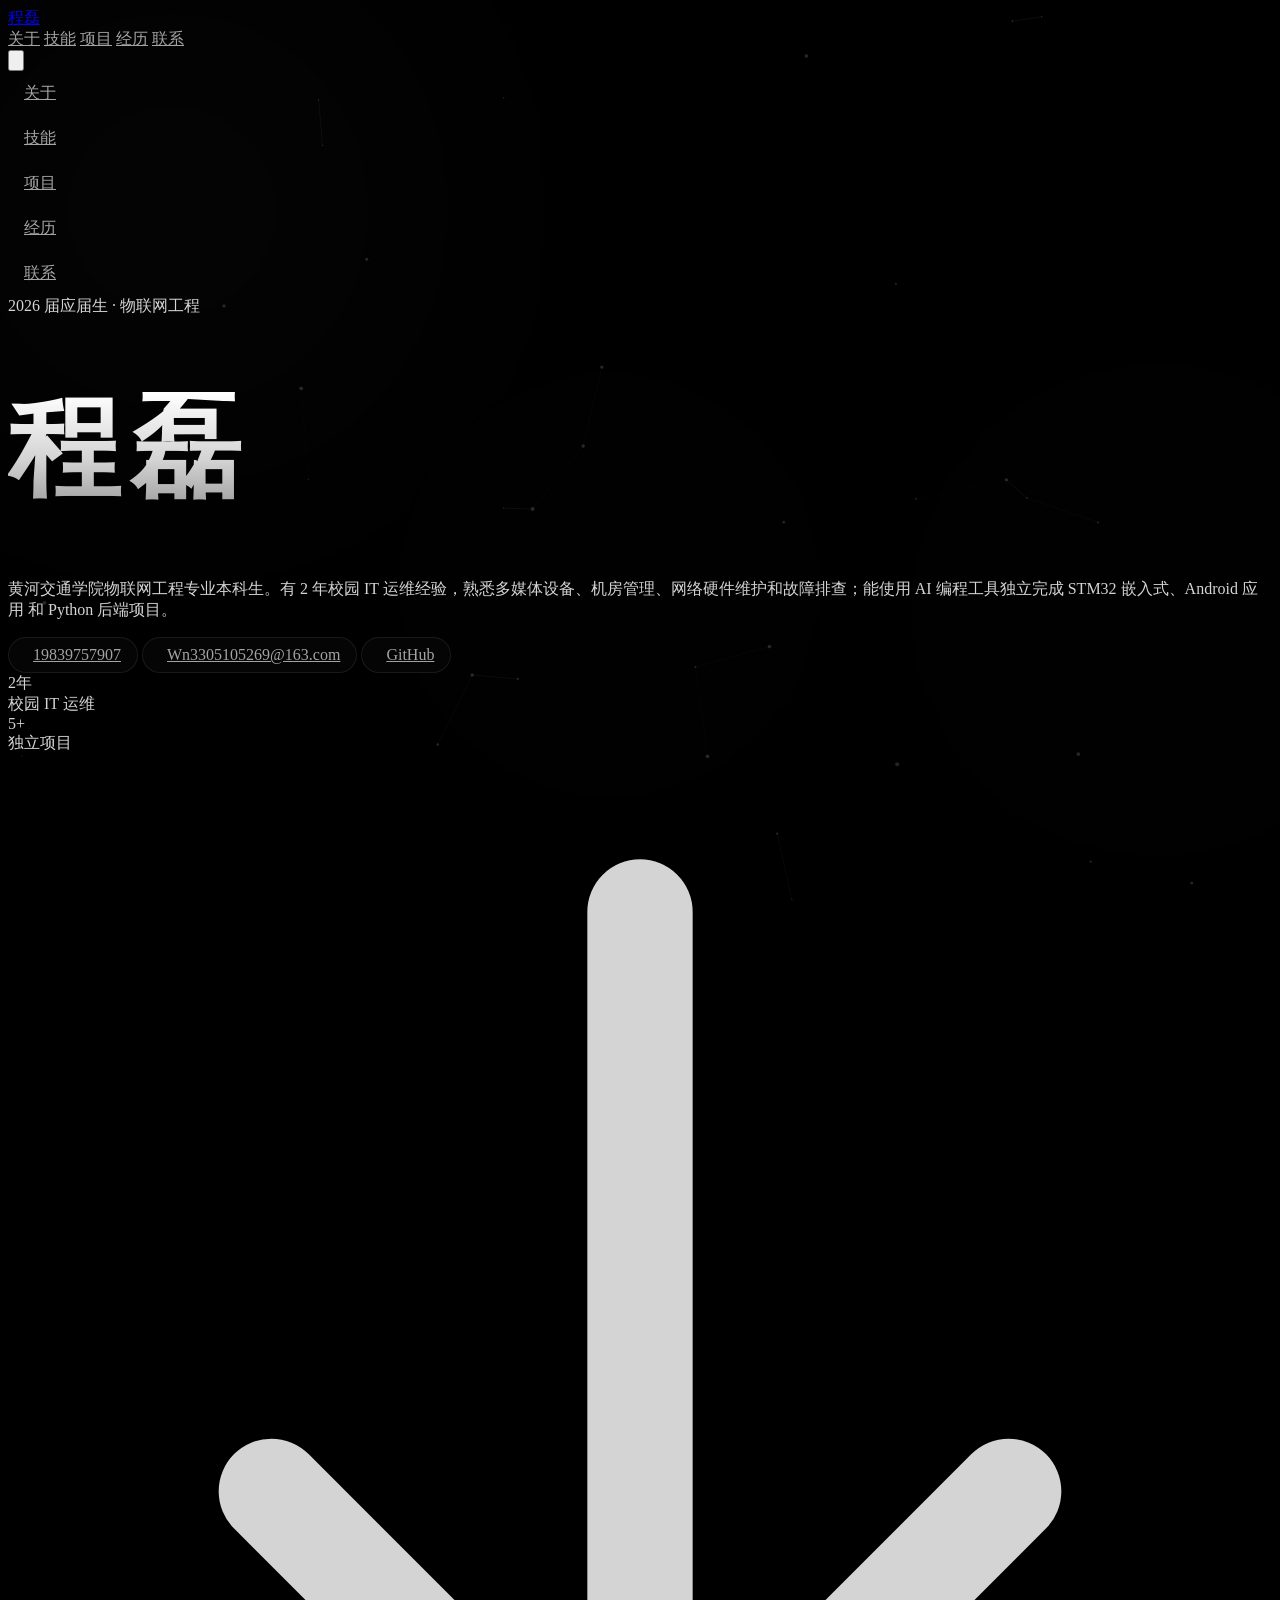
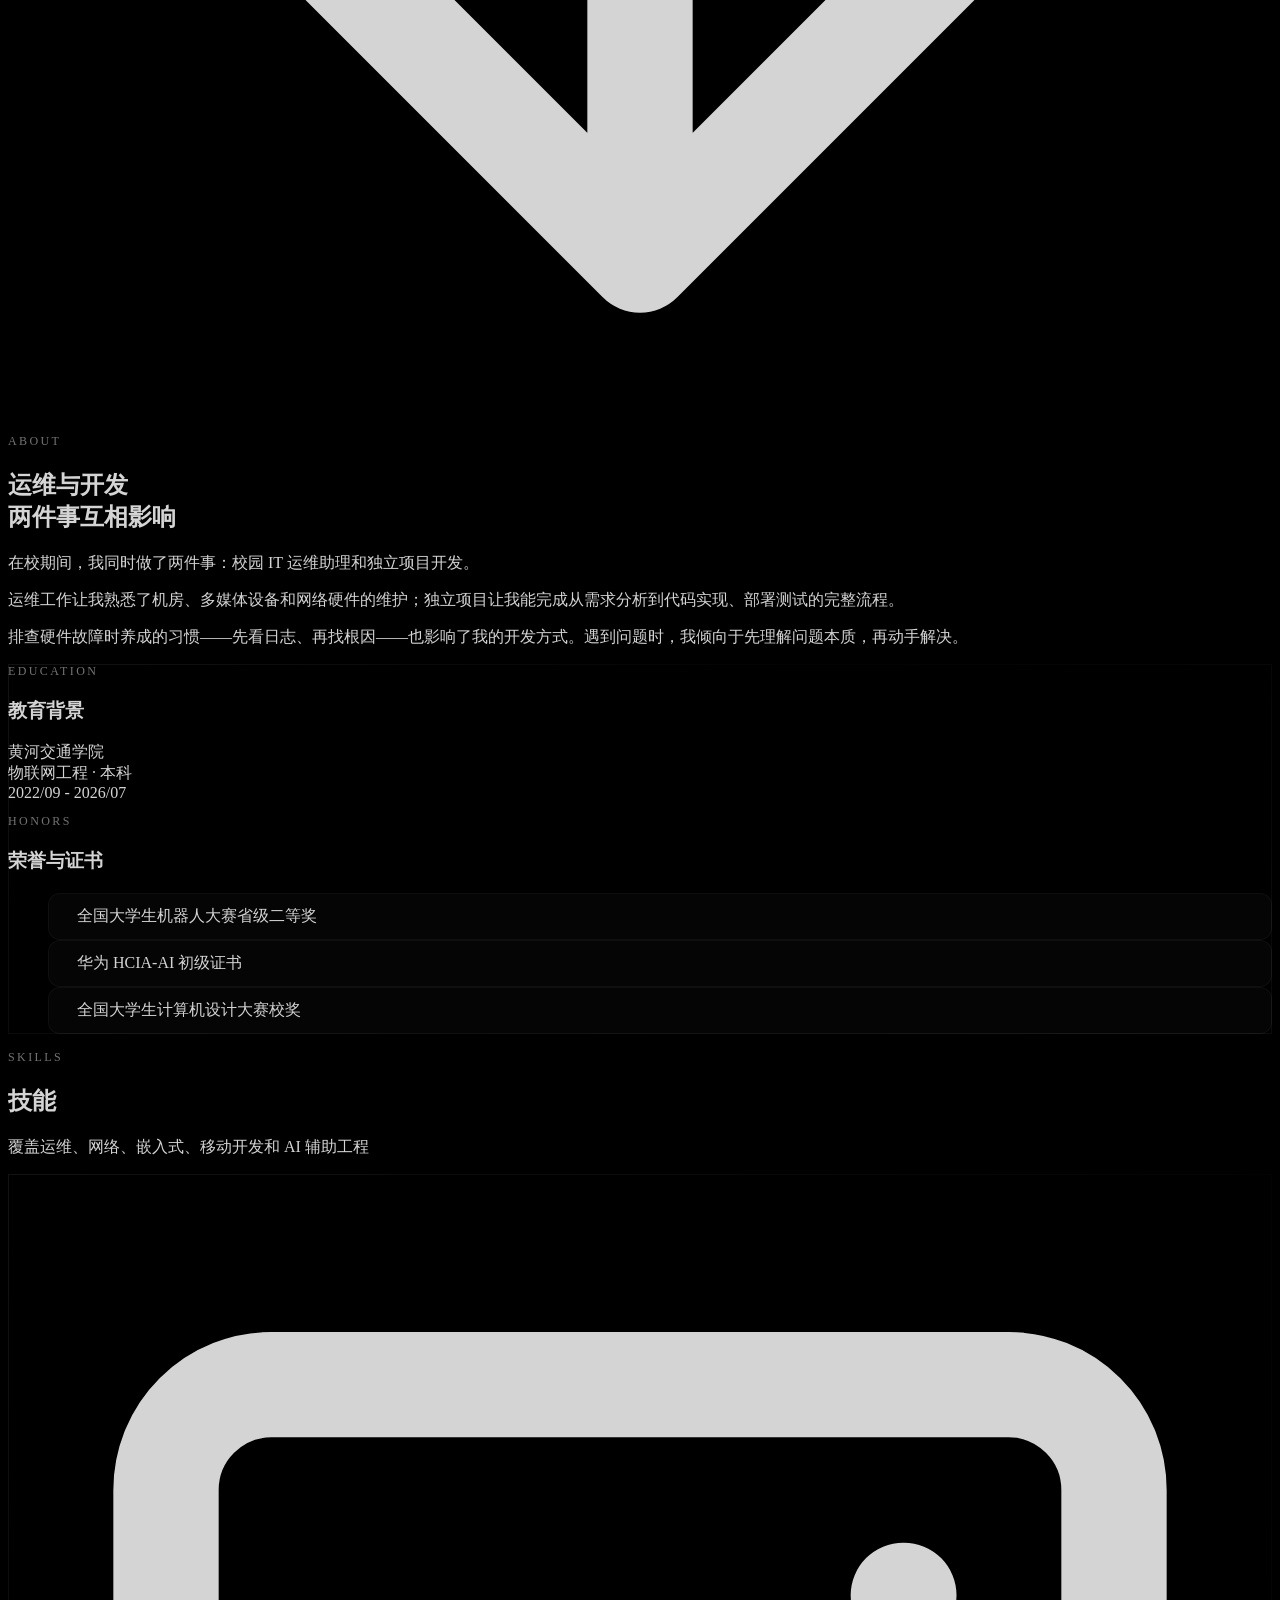
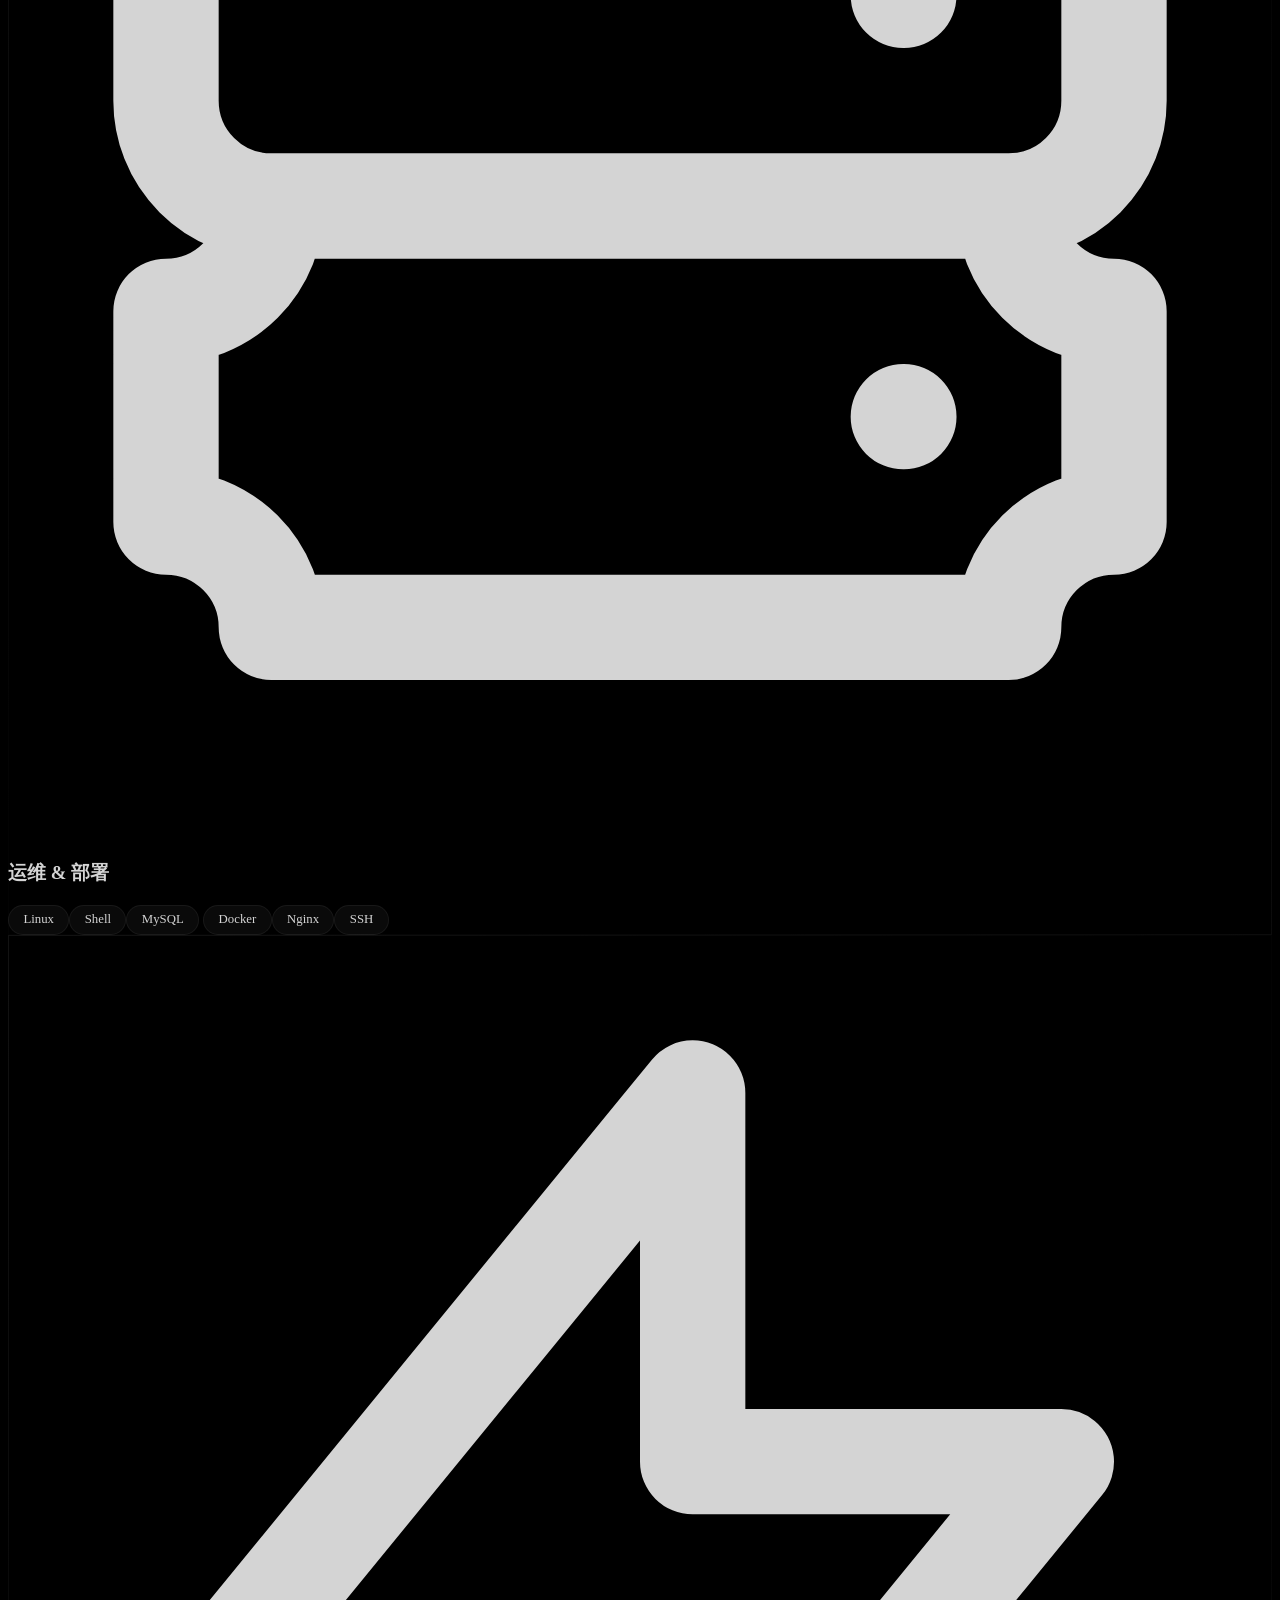
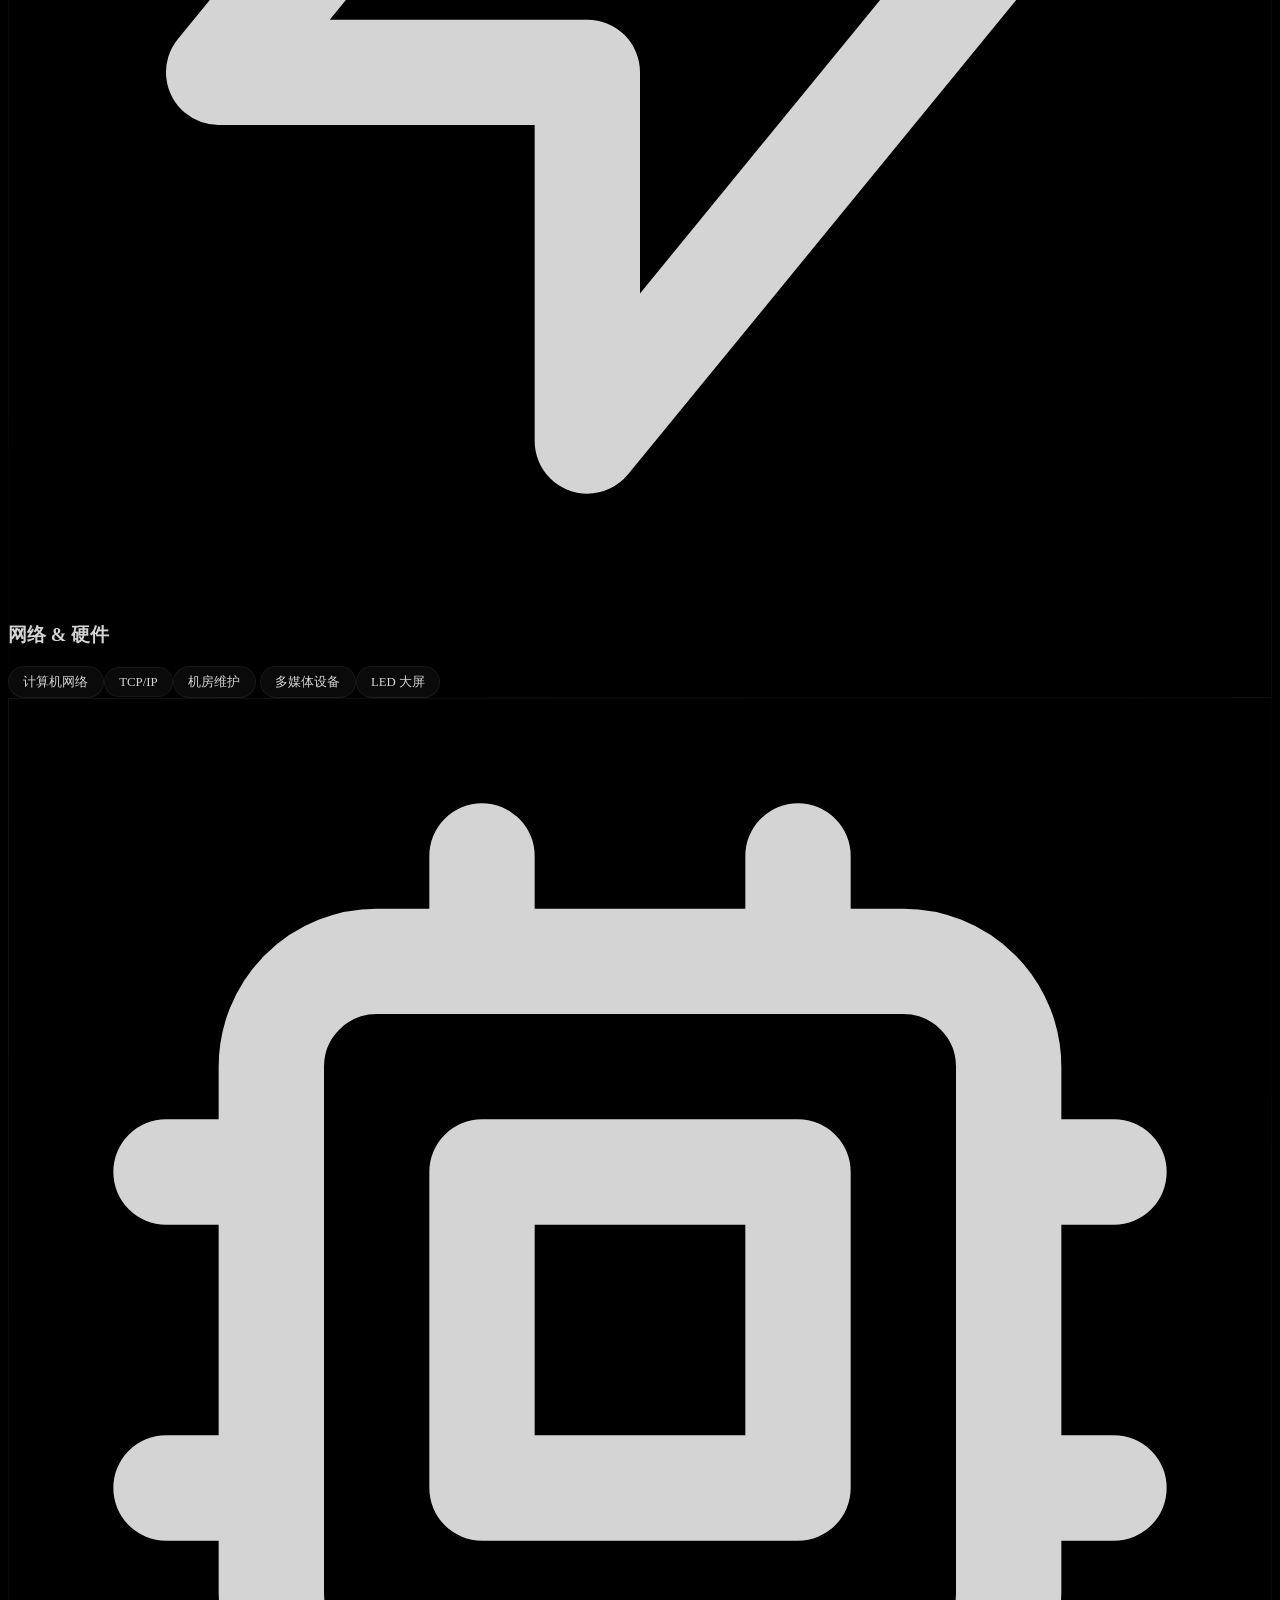
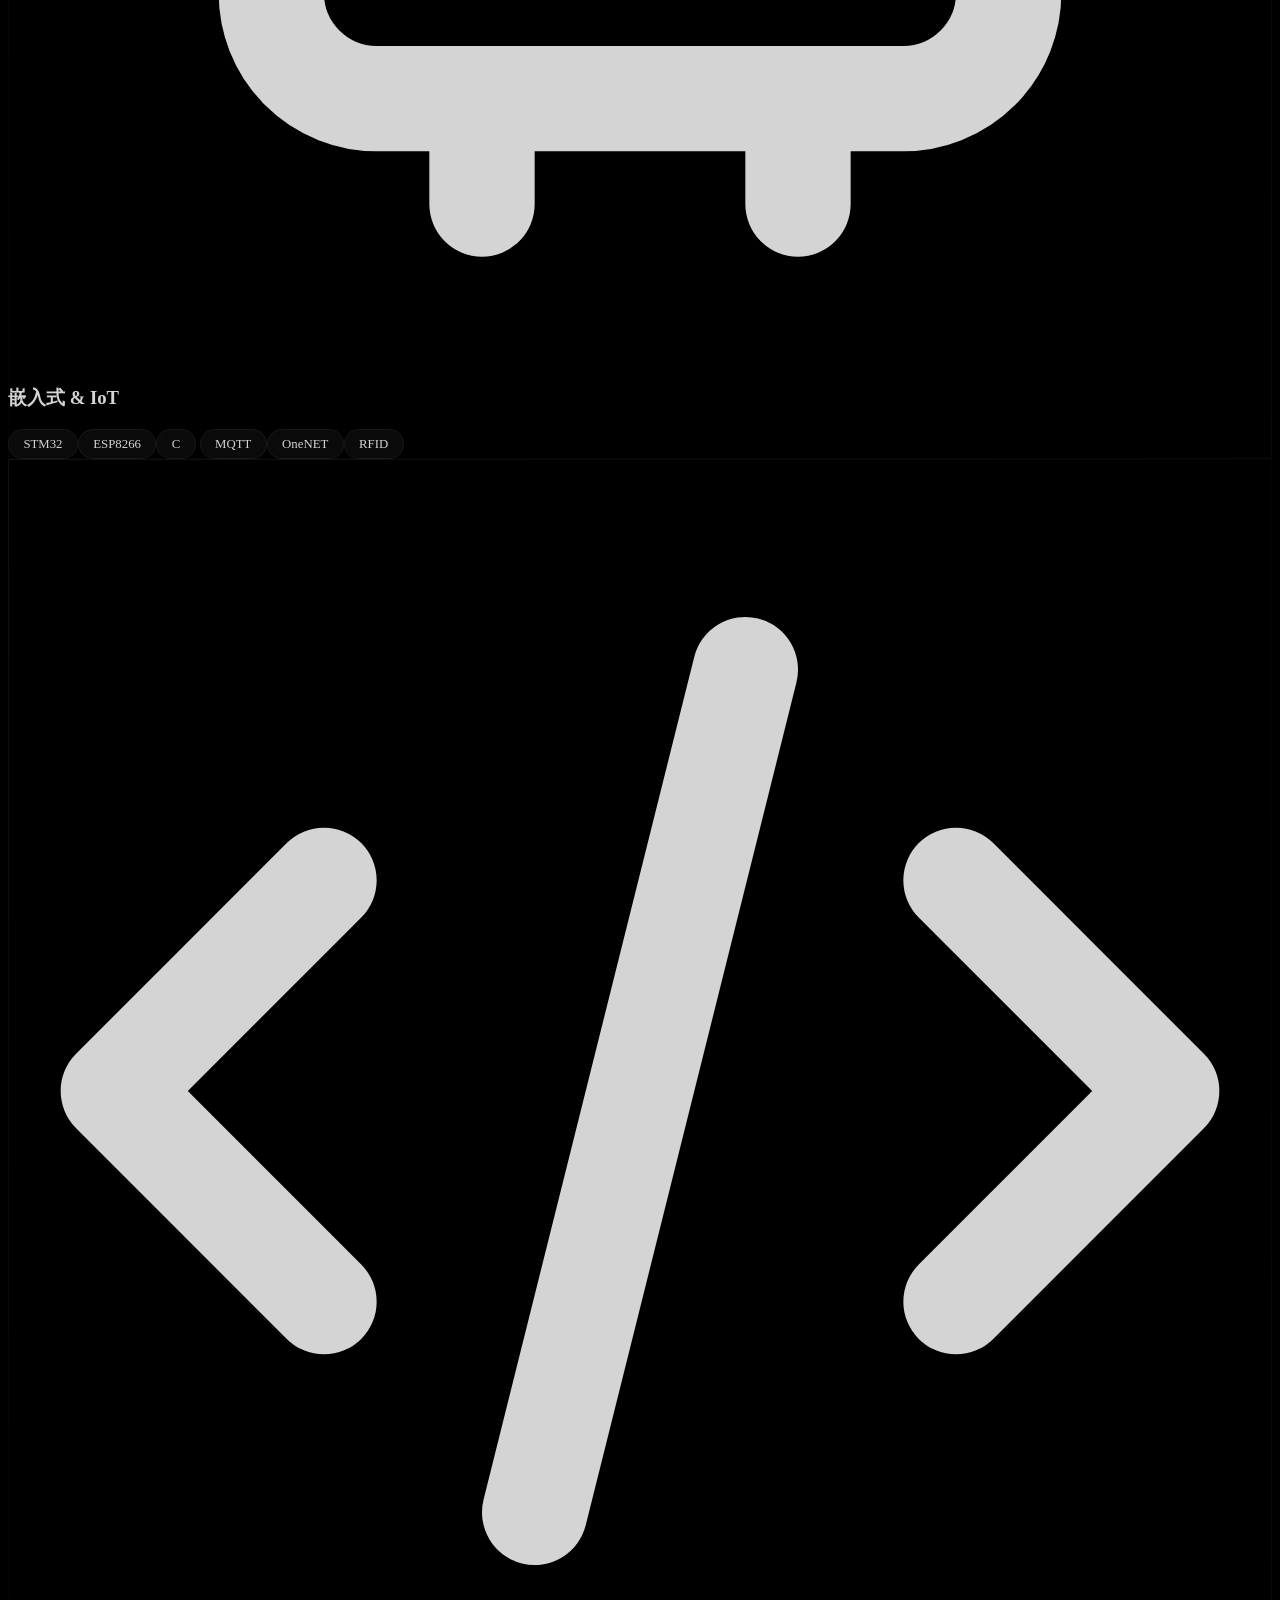
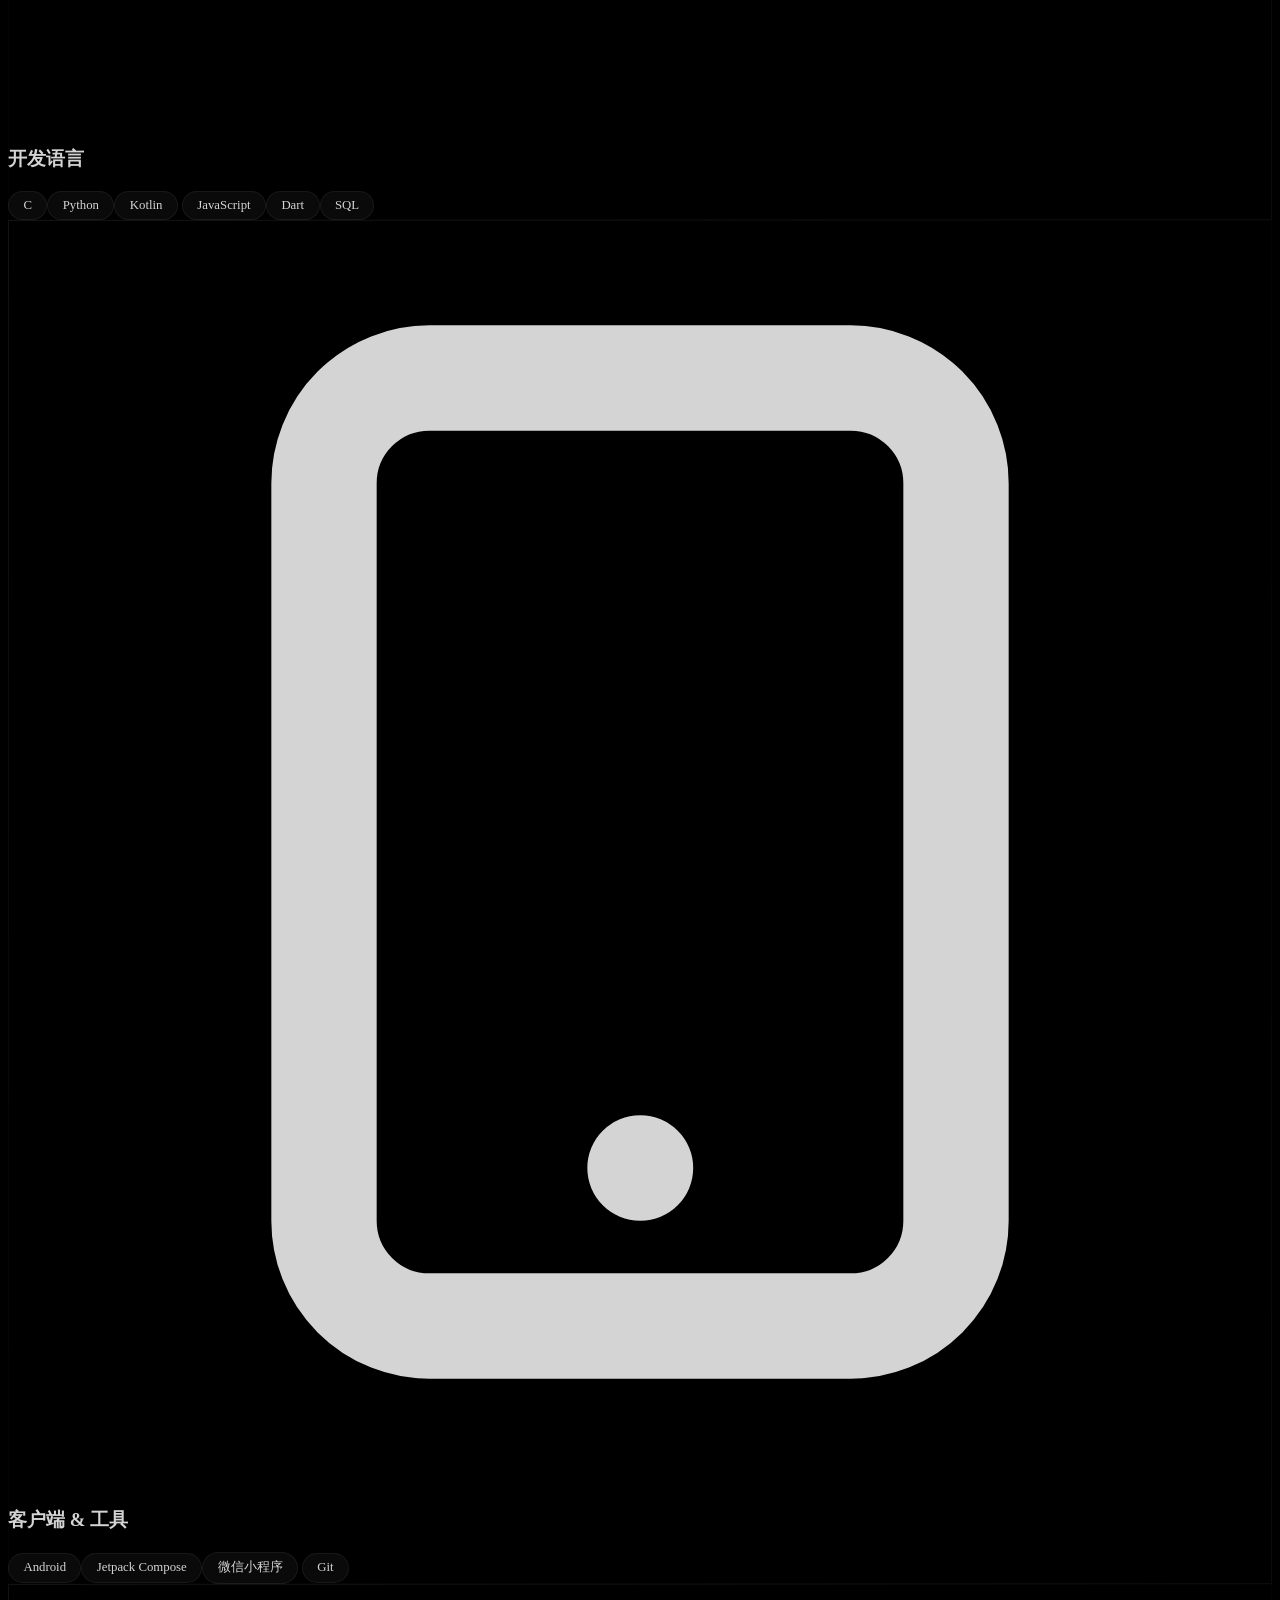
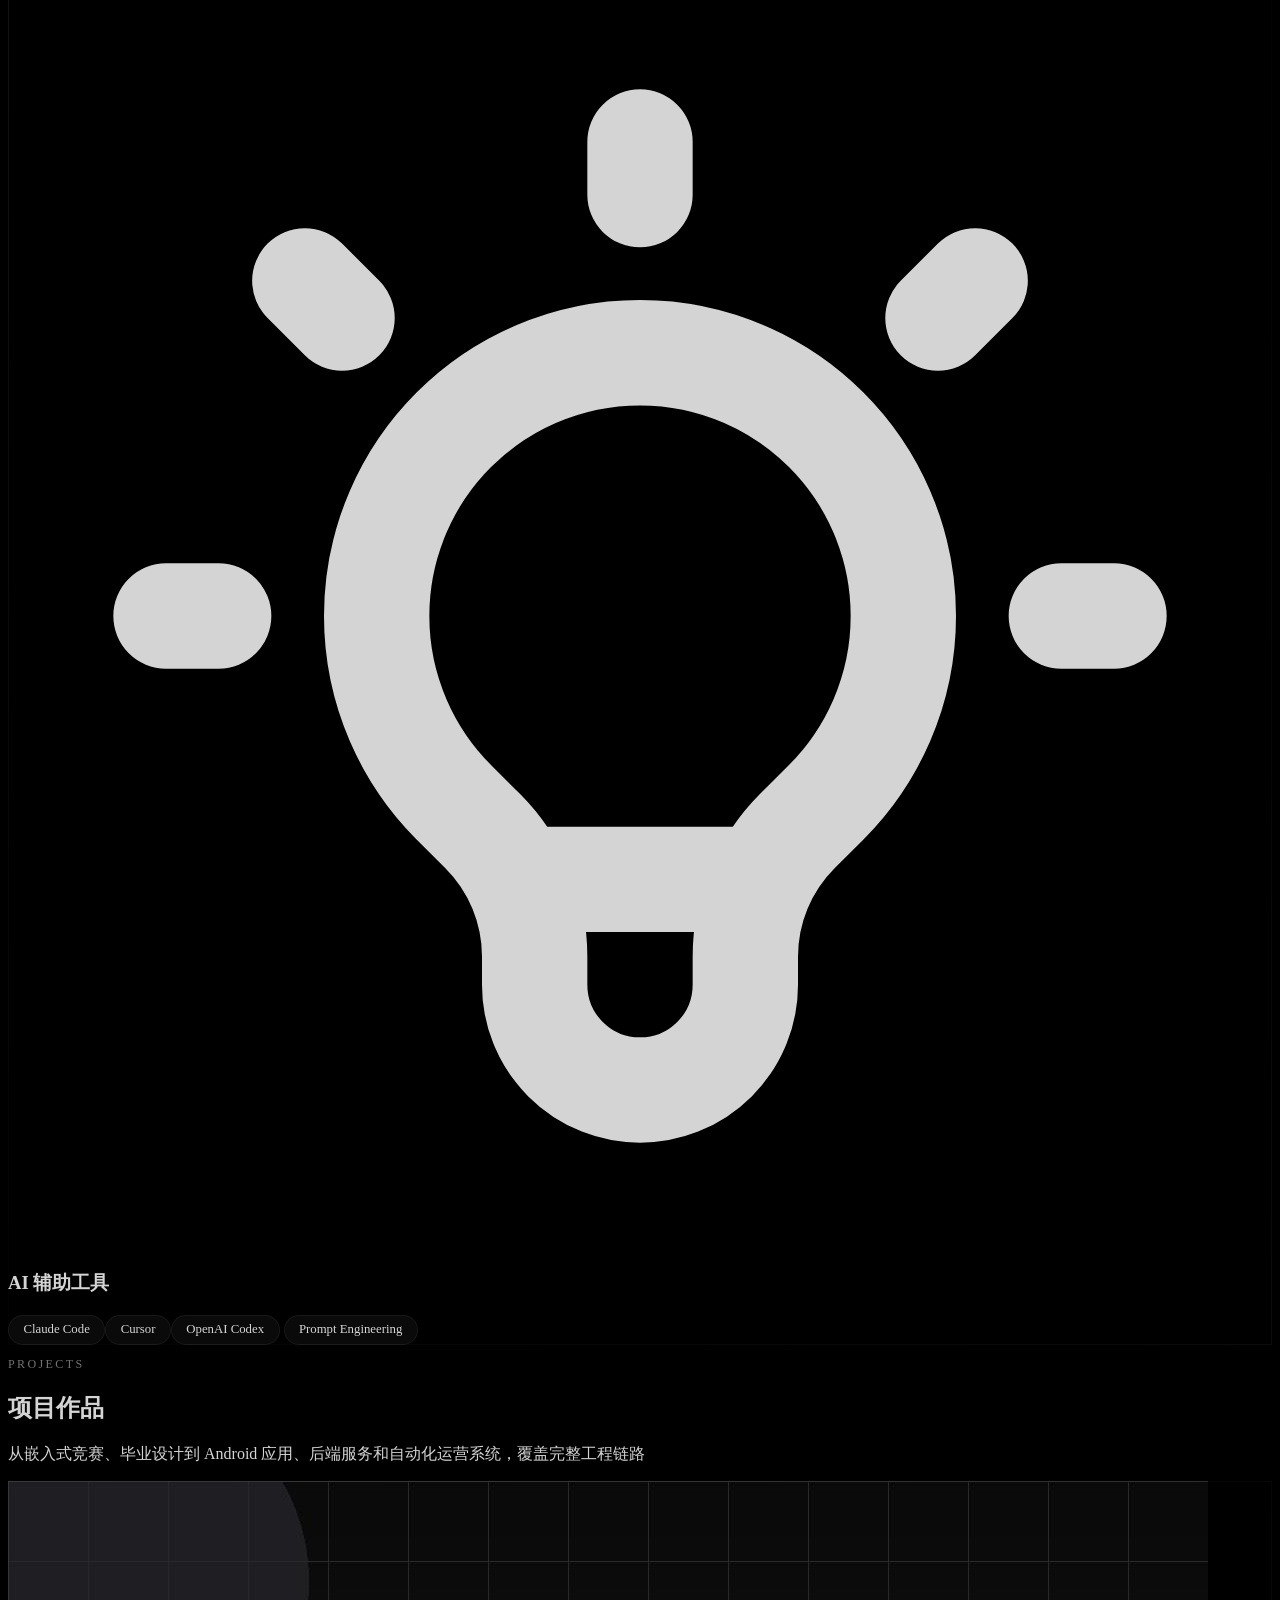
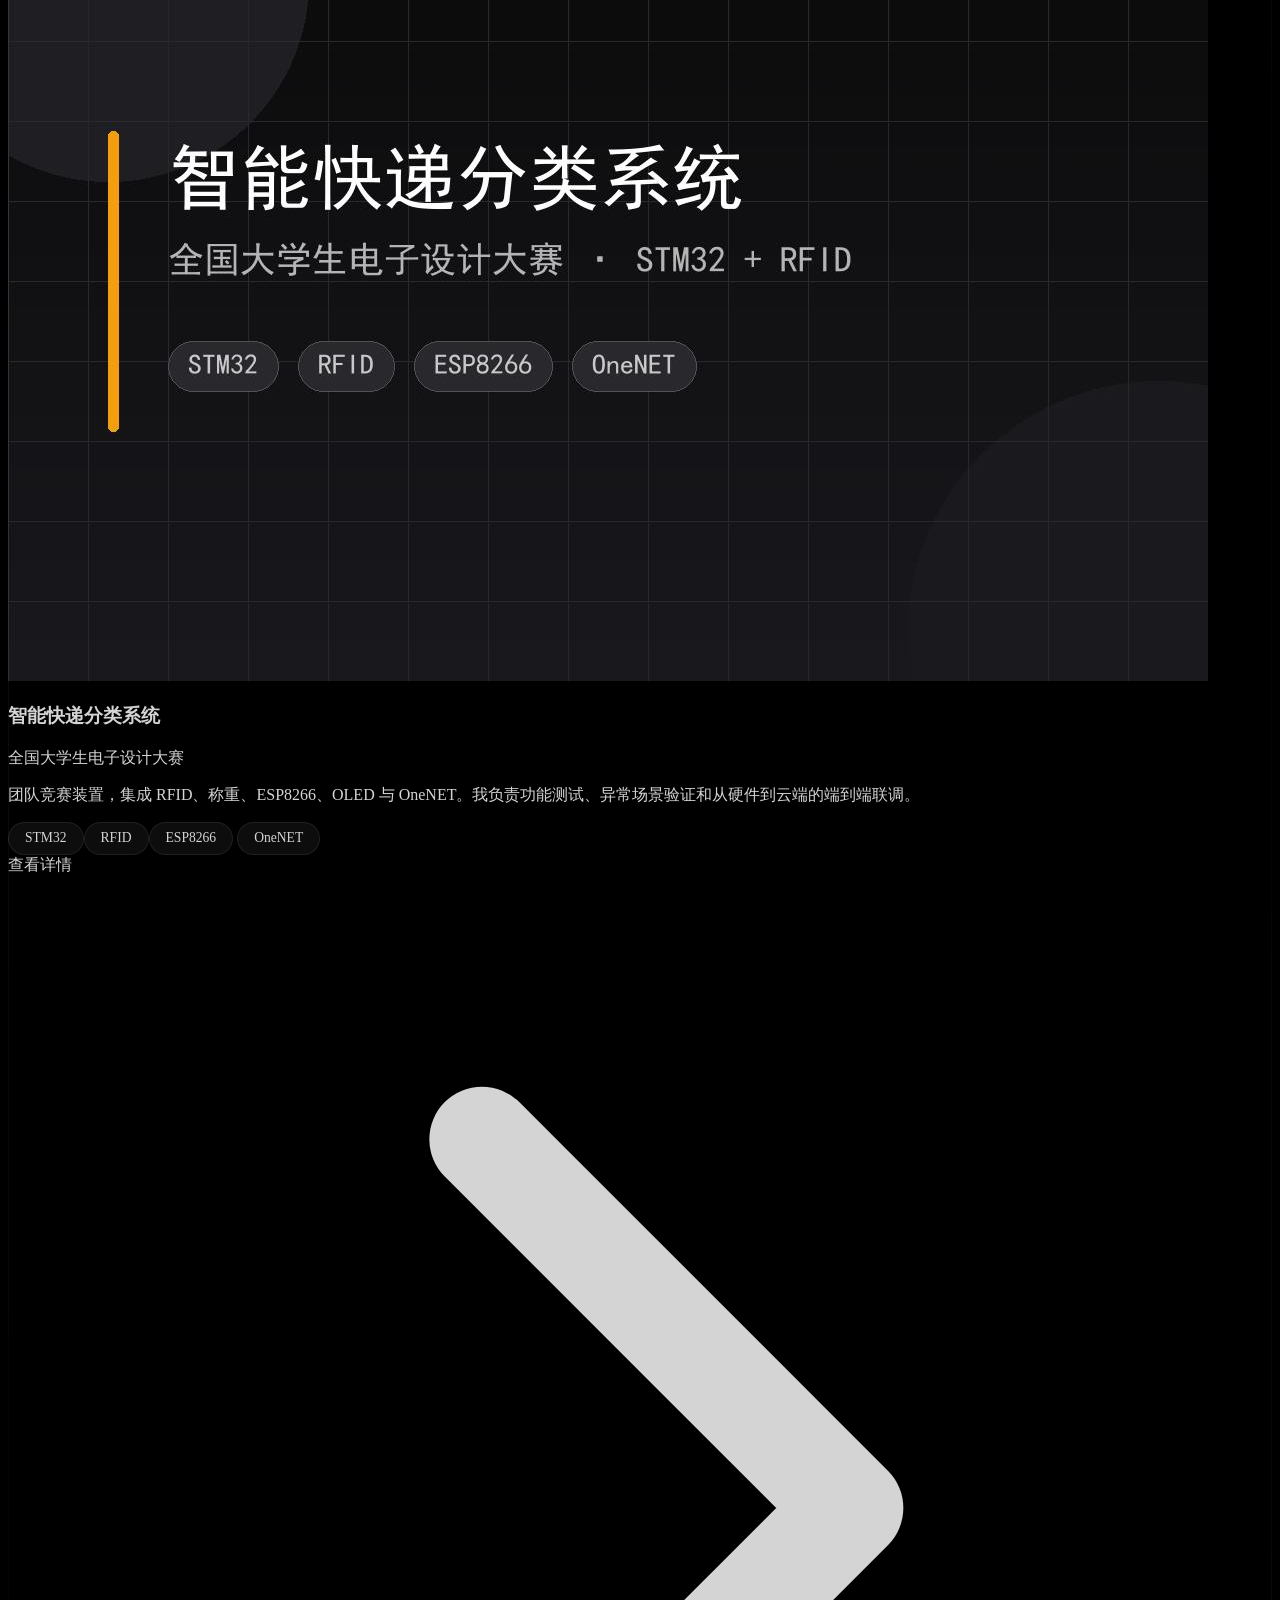
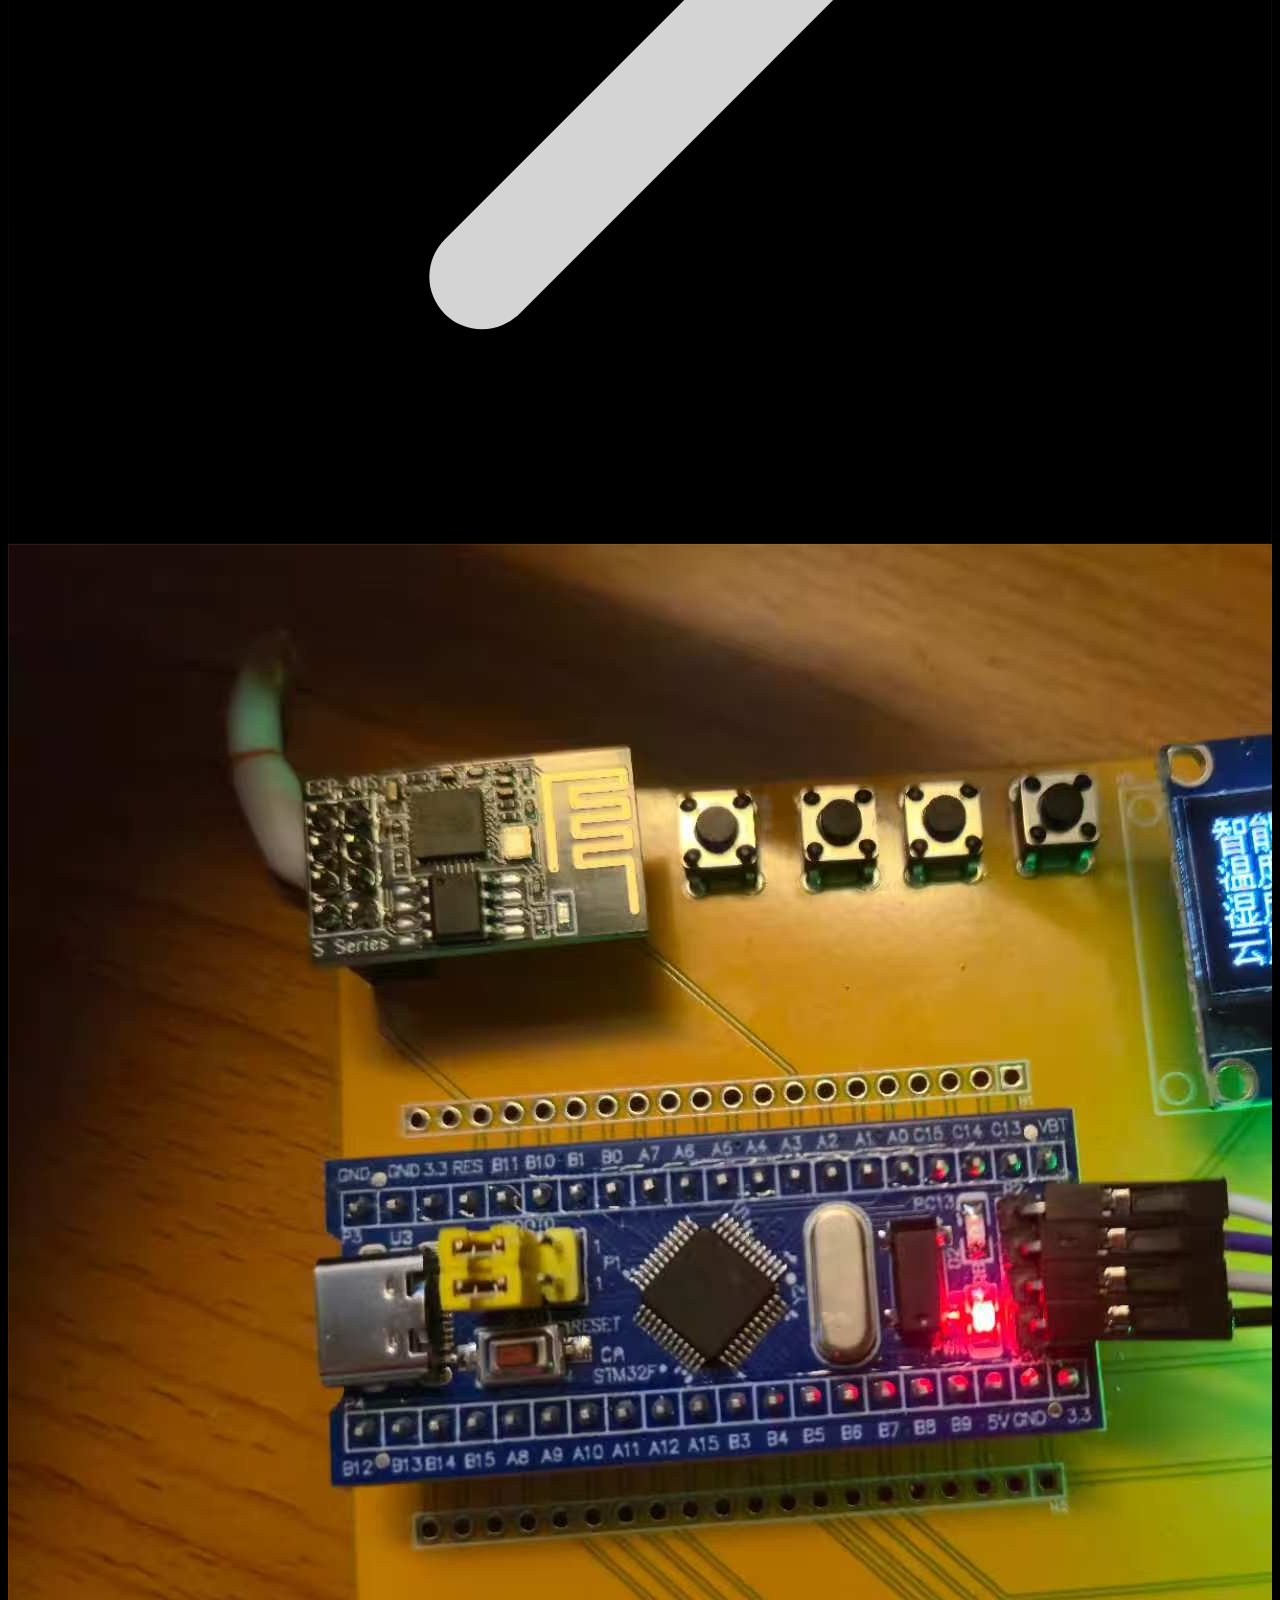
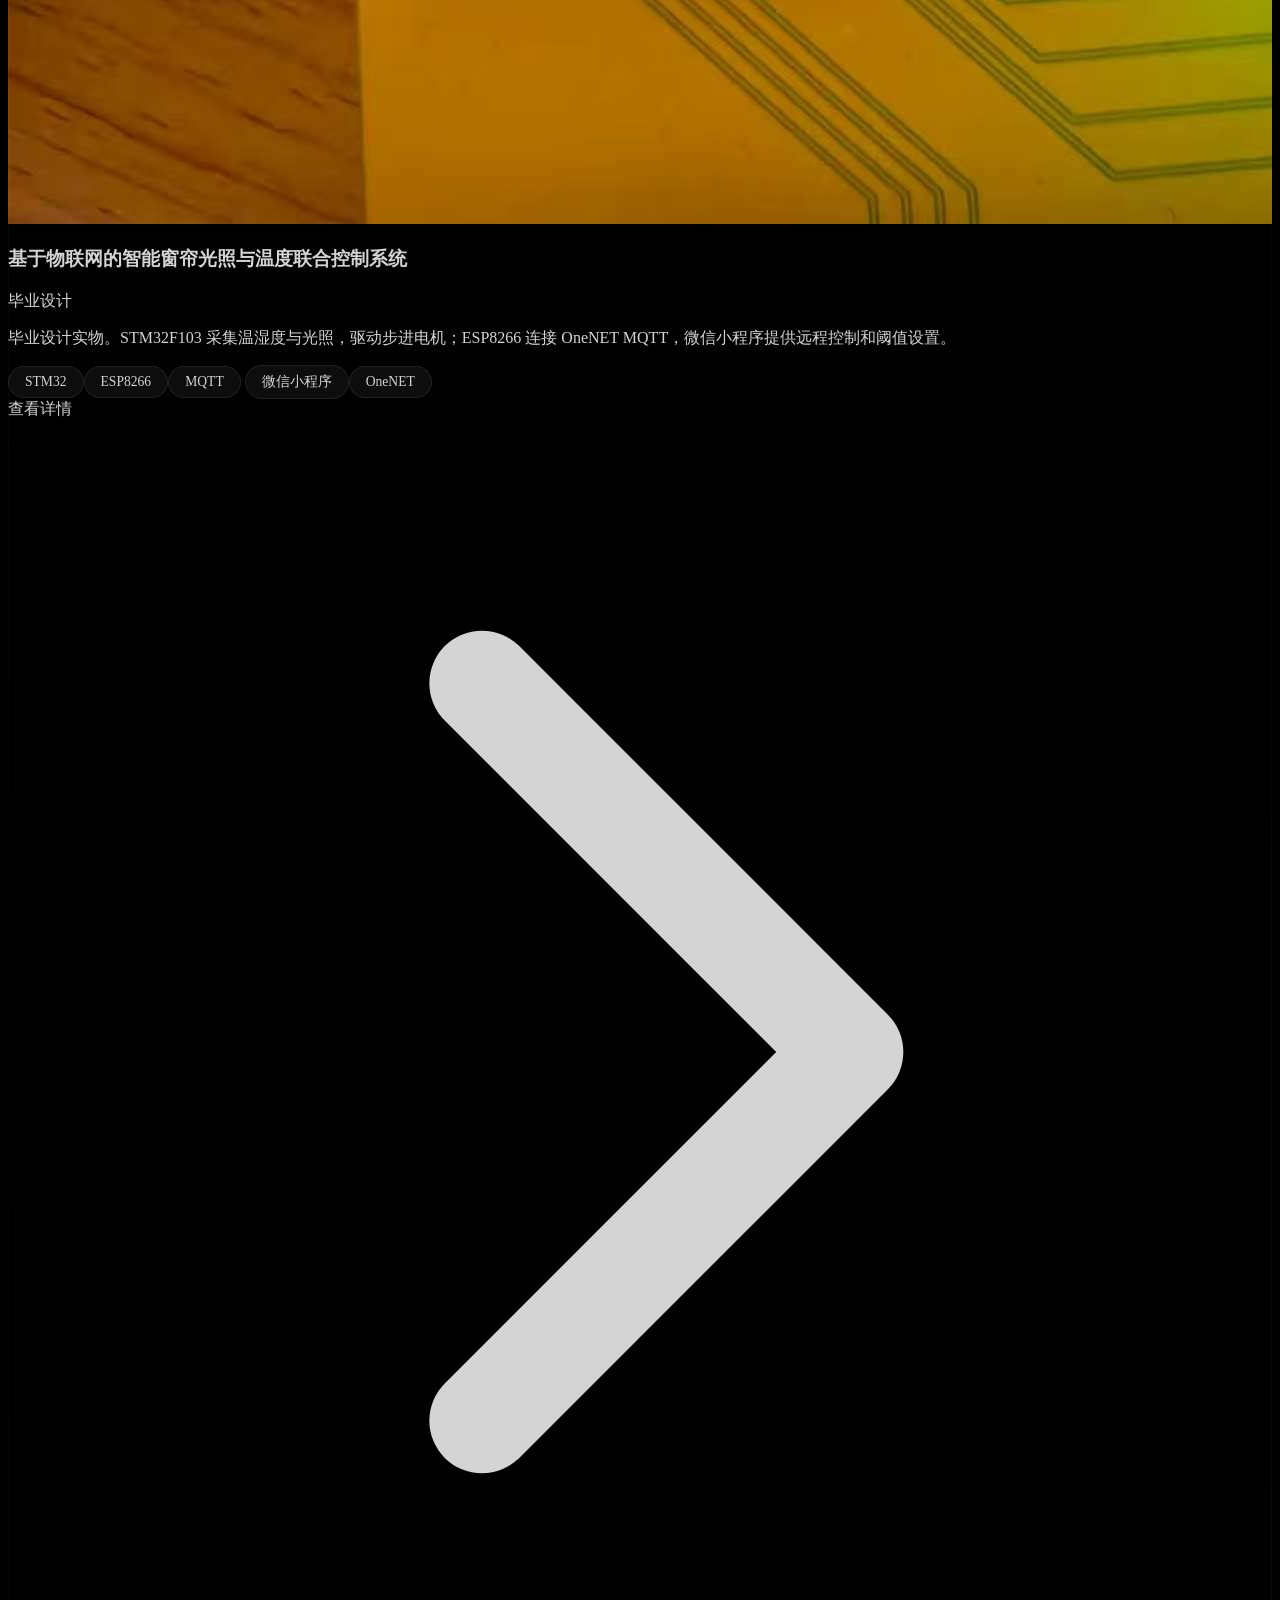
==== commit 0cd1e258: "chore: 技能标签 GitHub Copilot 改为 OpenAI Codex" ====
--- a/index.html
+++ b/index.html
@@ -231,7 +231,7 @@
             <h3 class="text-white font-medium text-lg">AI 辅助工具</h3>
           </div>
           <div class="flex flex-wrap gap-2">
-            <span class="skill-tag">Claude Code</span><span class="skill-tag">Cursor</span><span class="skill-tag">GitHub Copilot</span>
+            <span class="skill-tag">Claude Code</span><span class="skill-tag">Cursor</span><span class="skill-tag">OpenAI Codex</span>
             <span class="skill-tag">Prompt Engineering</span>
           </div>
         </div>
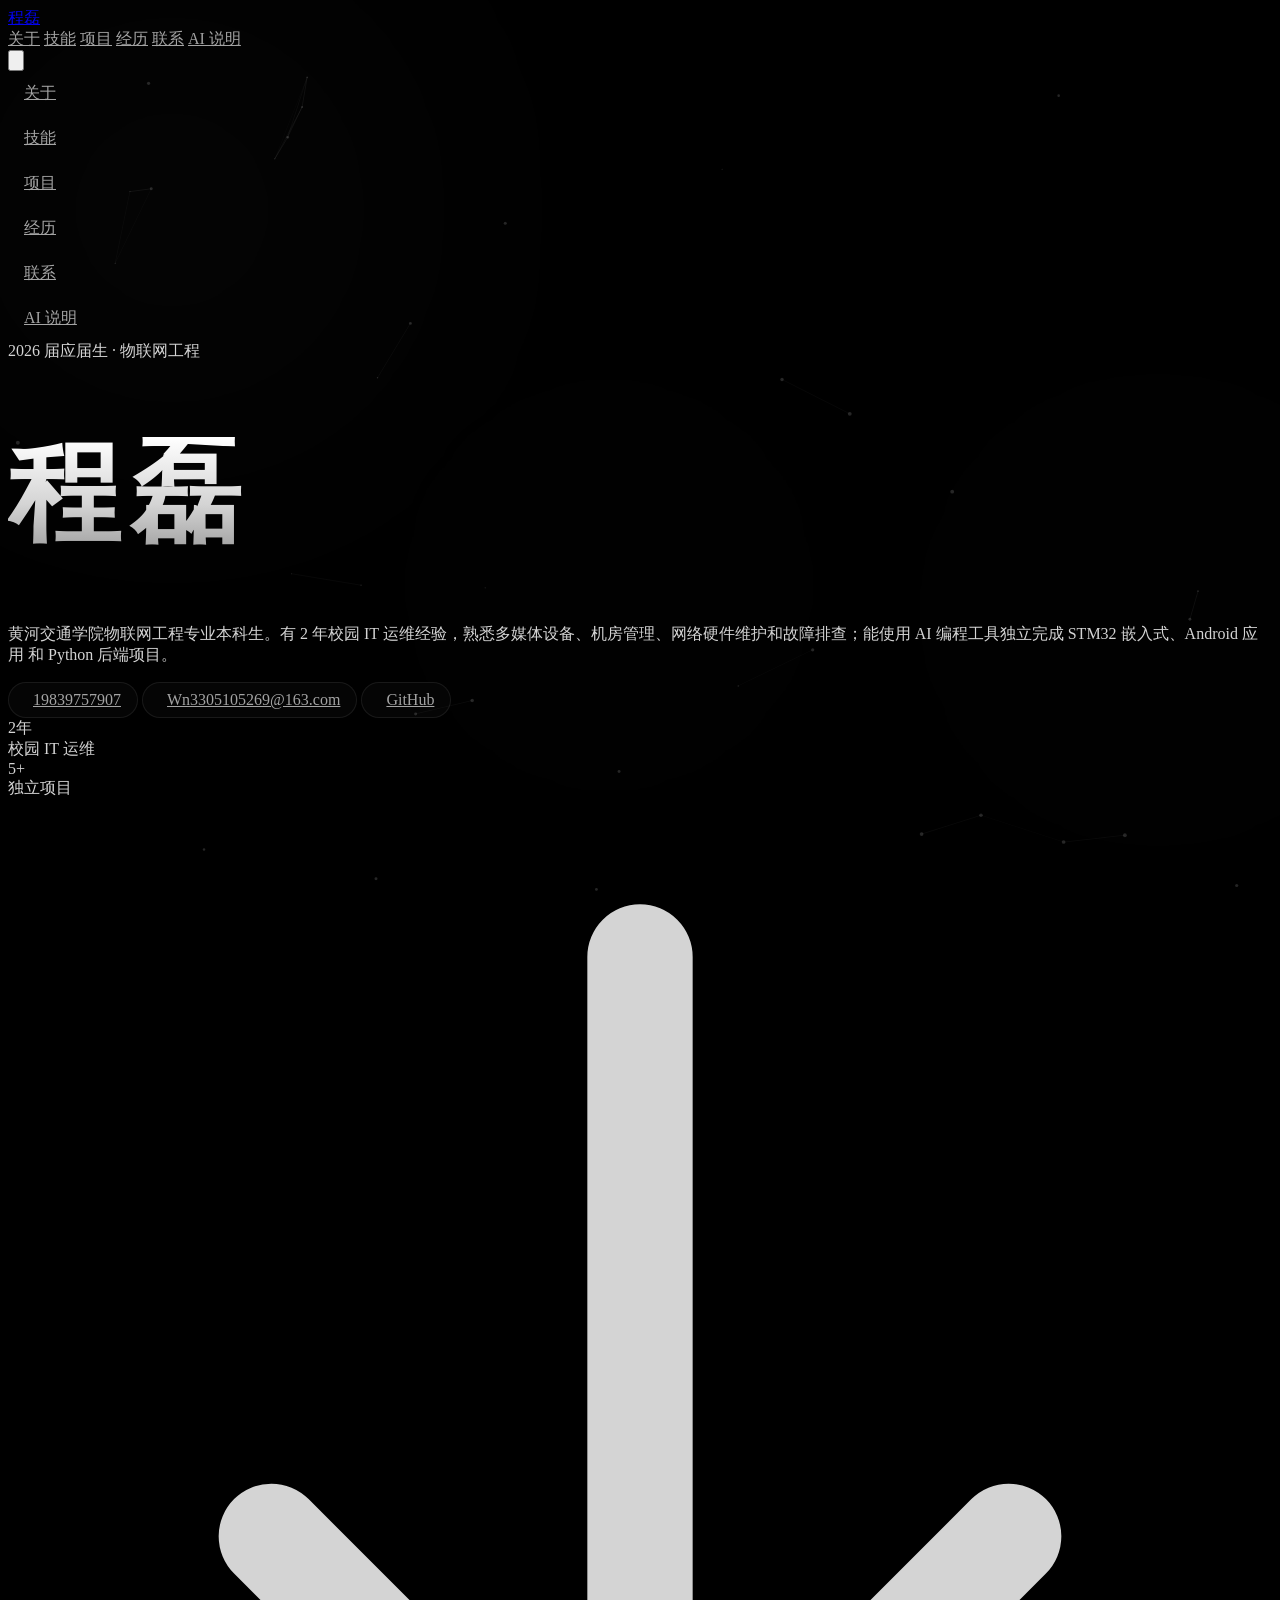
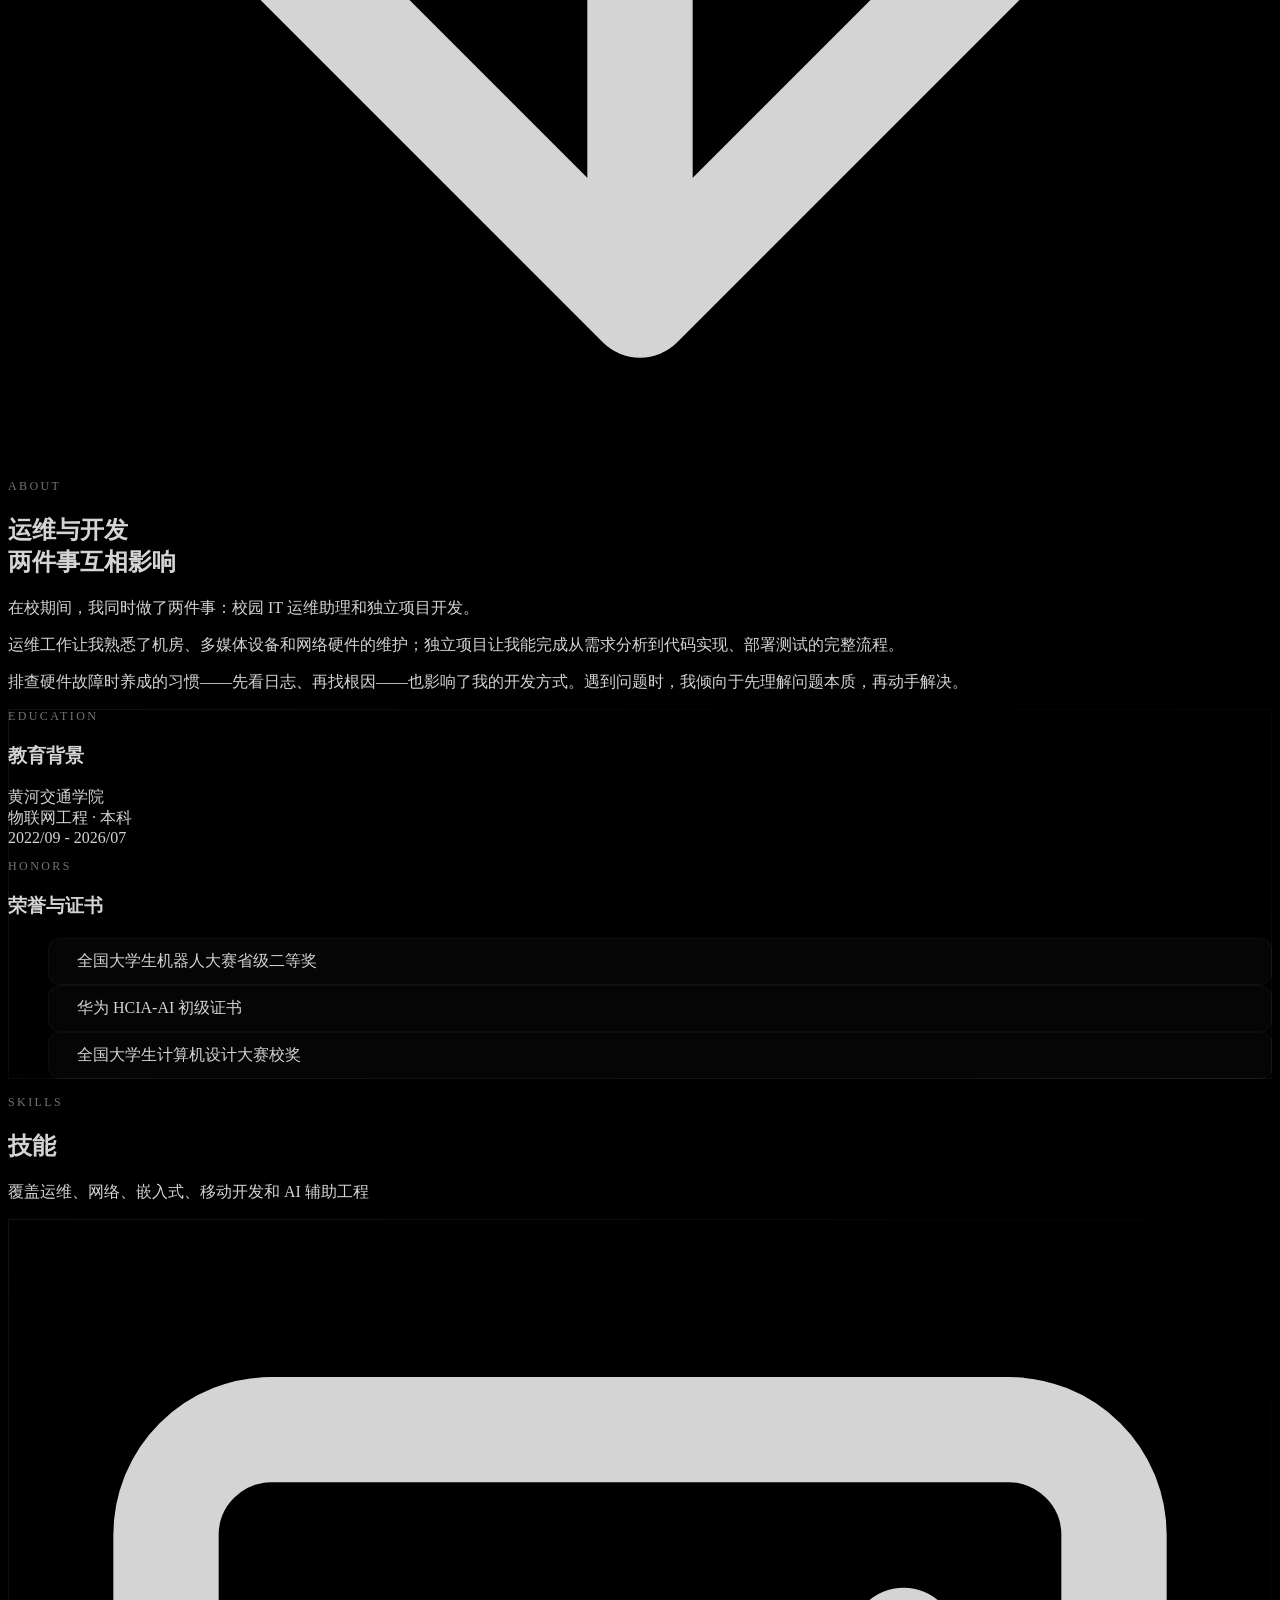
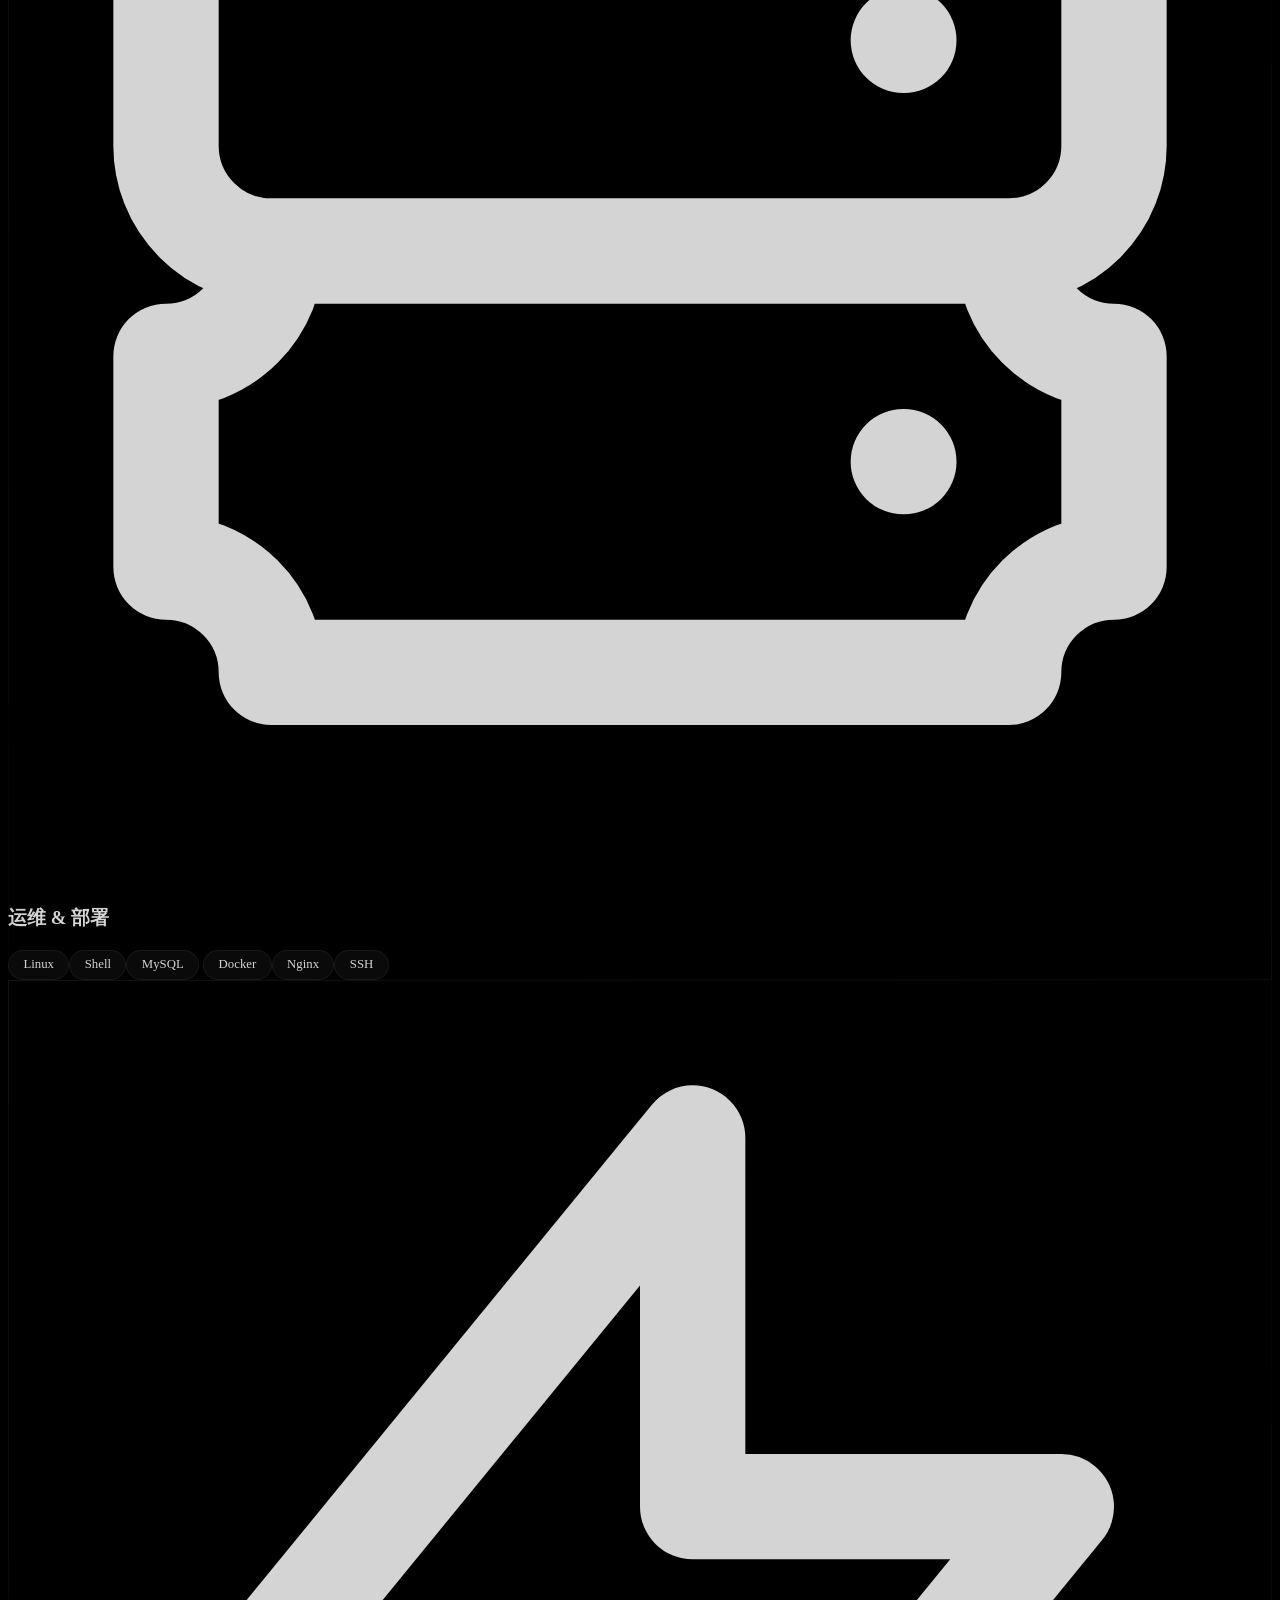
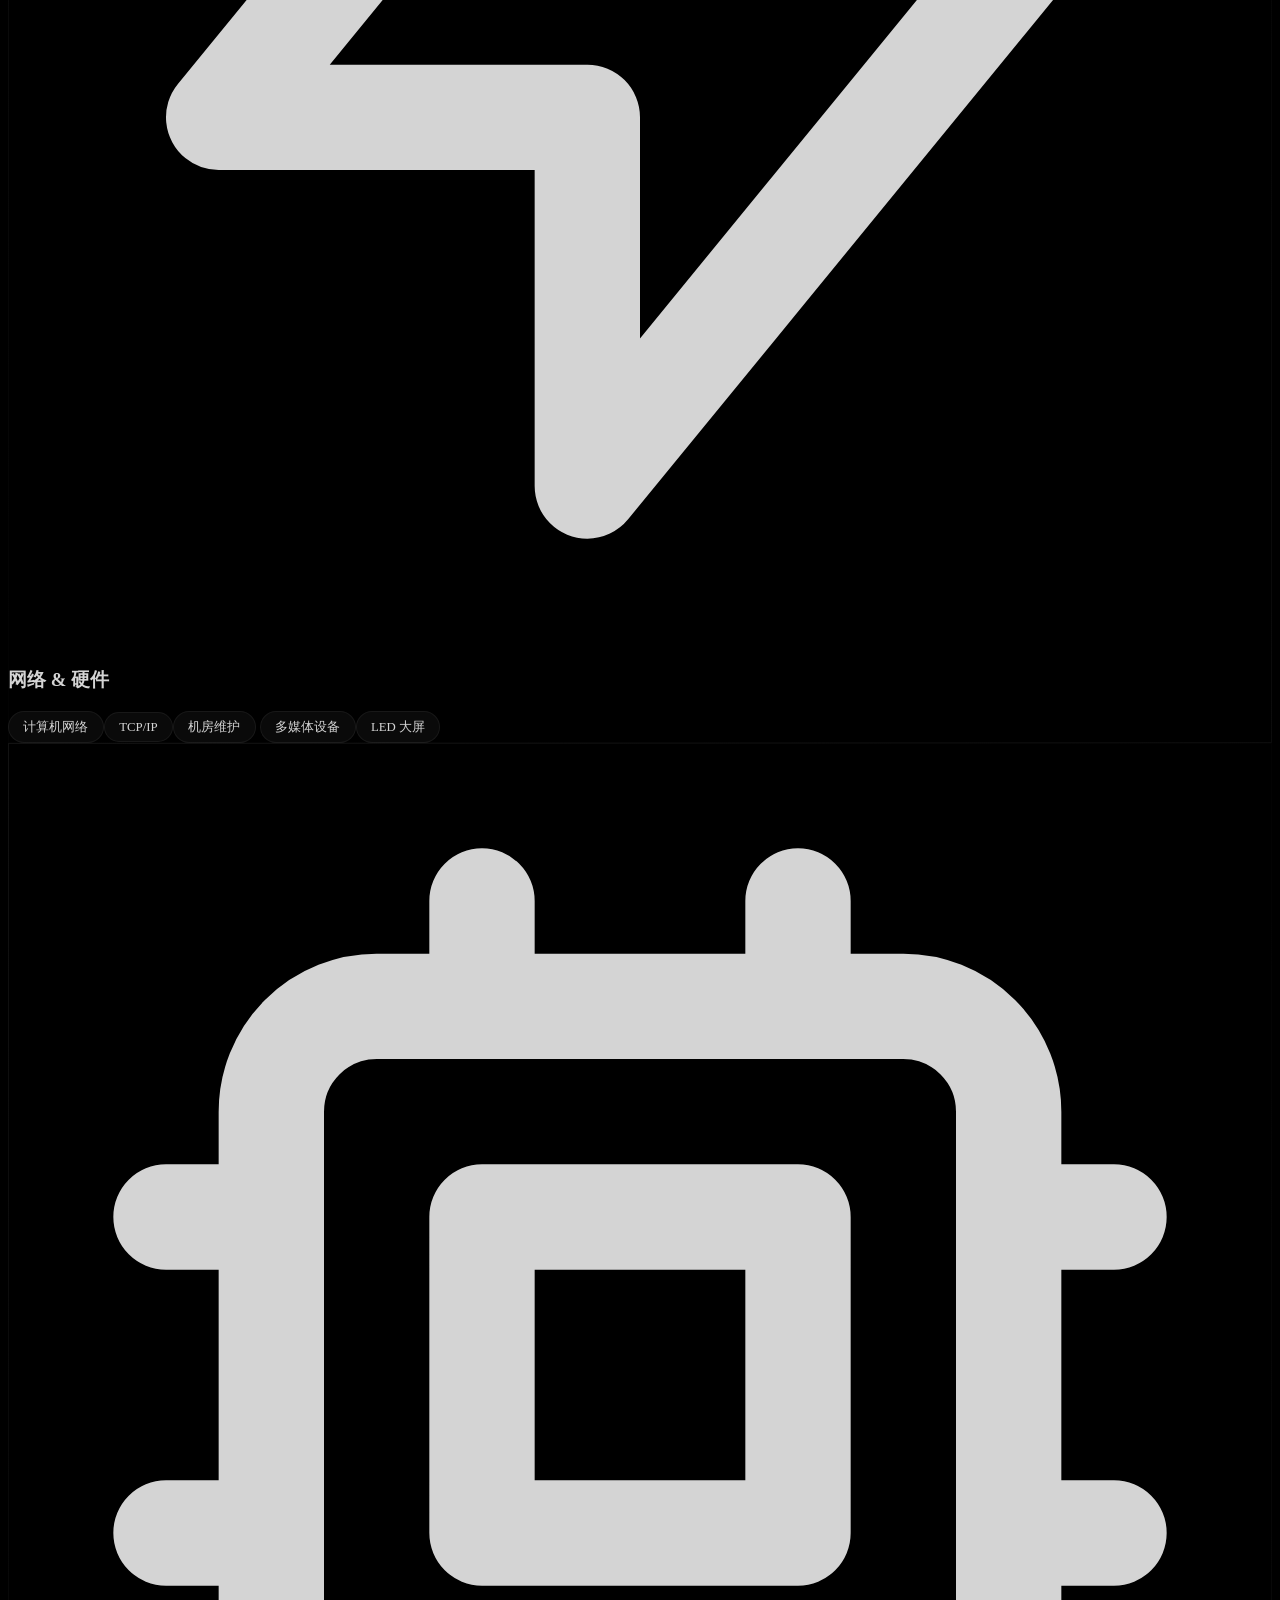
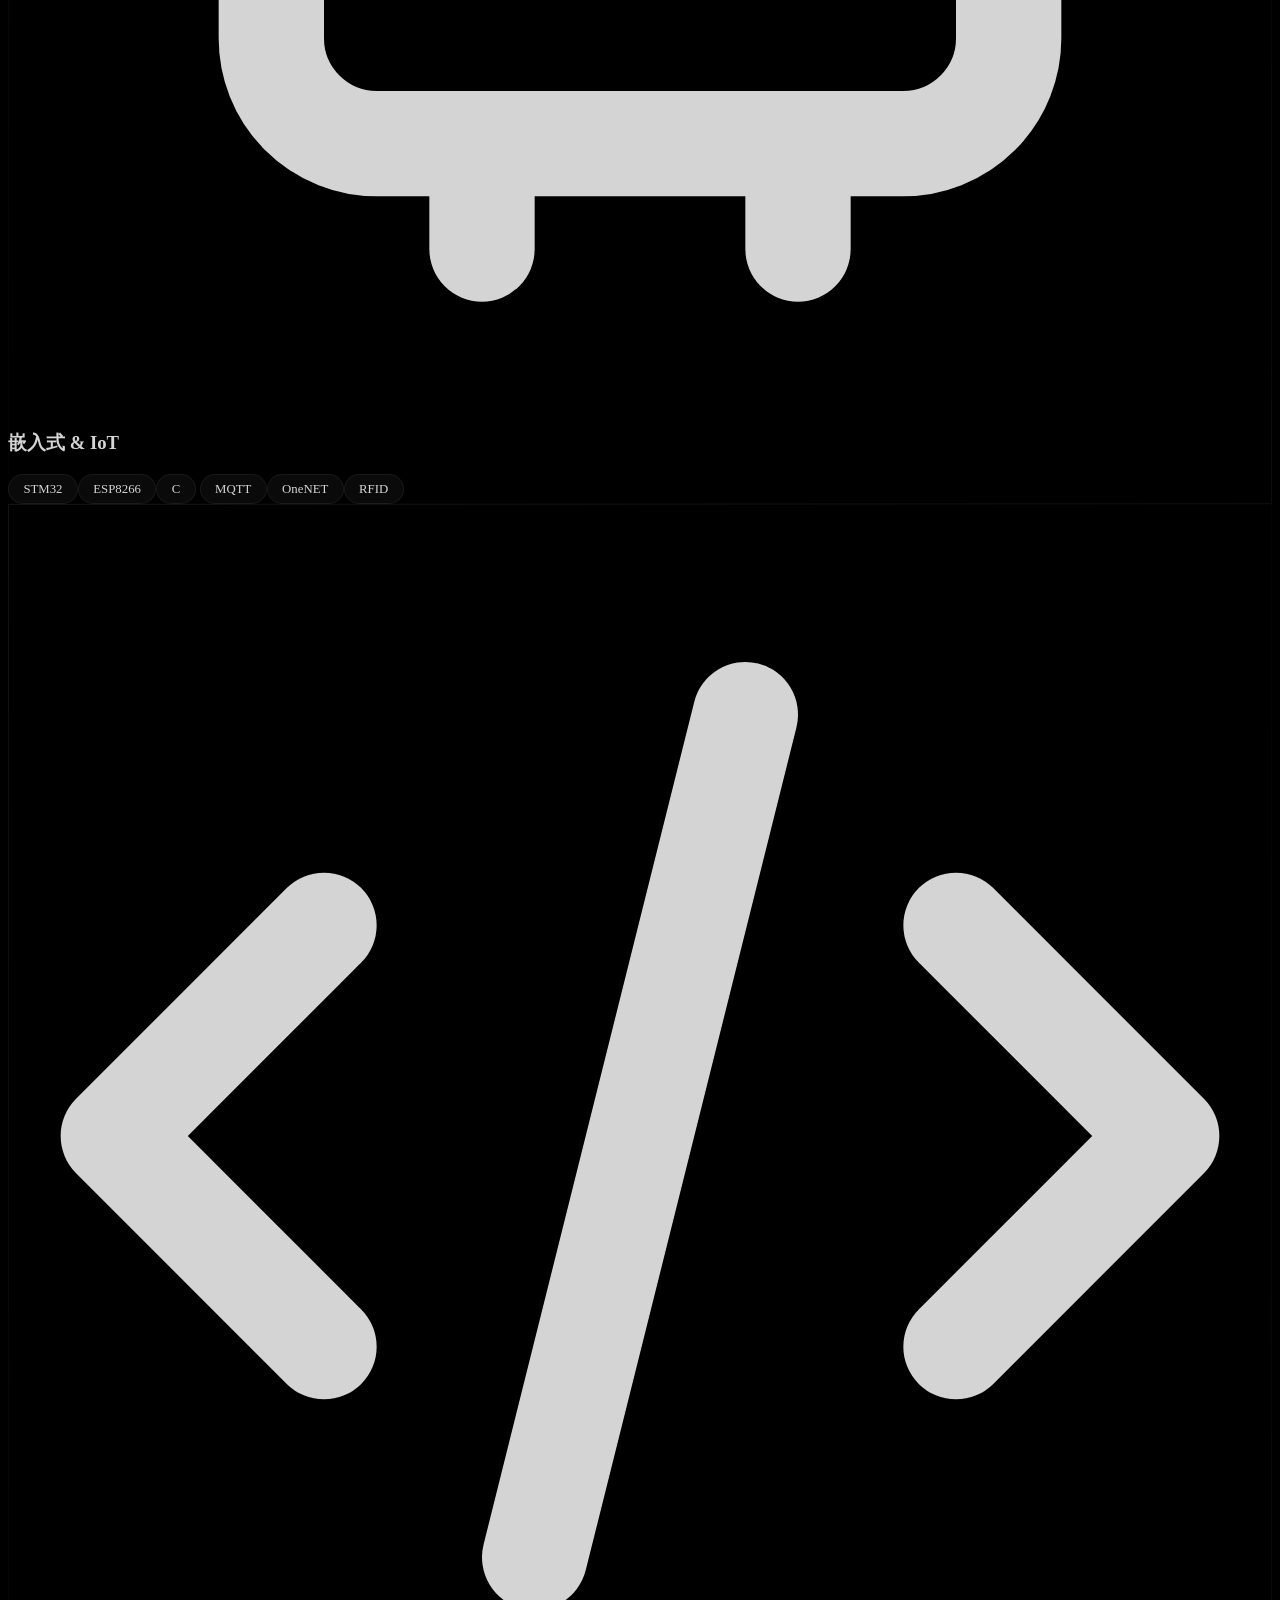
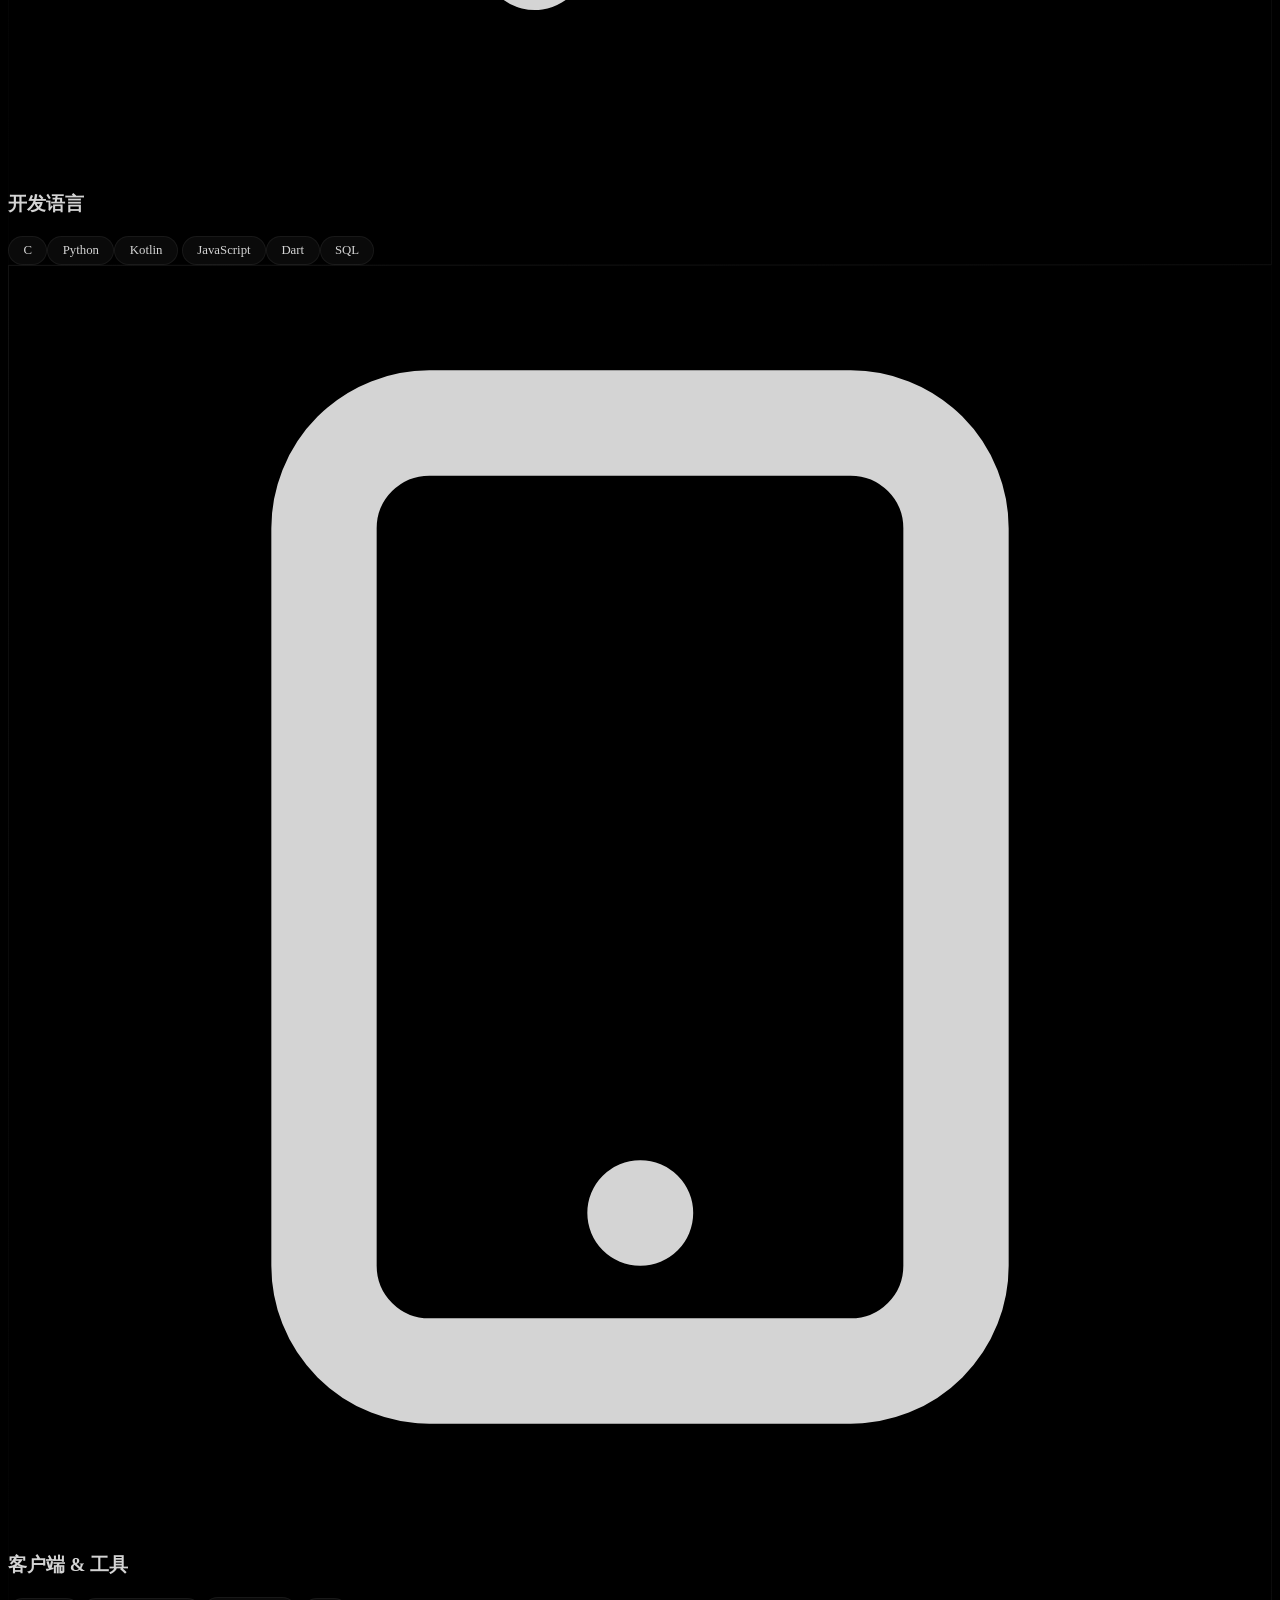
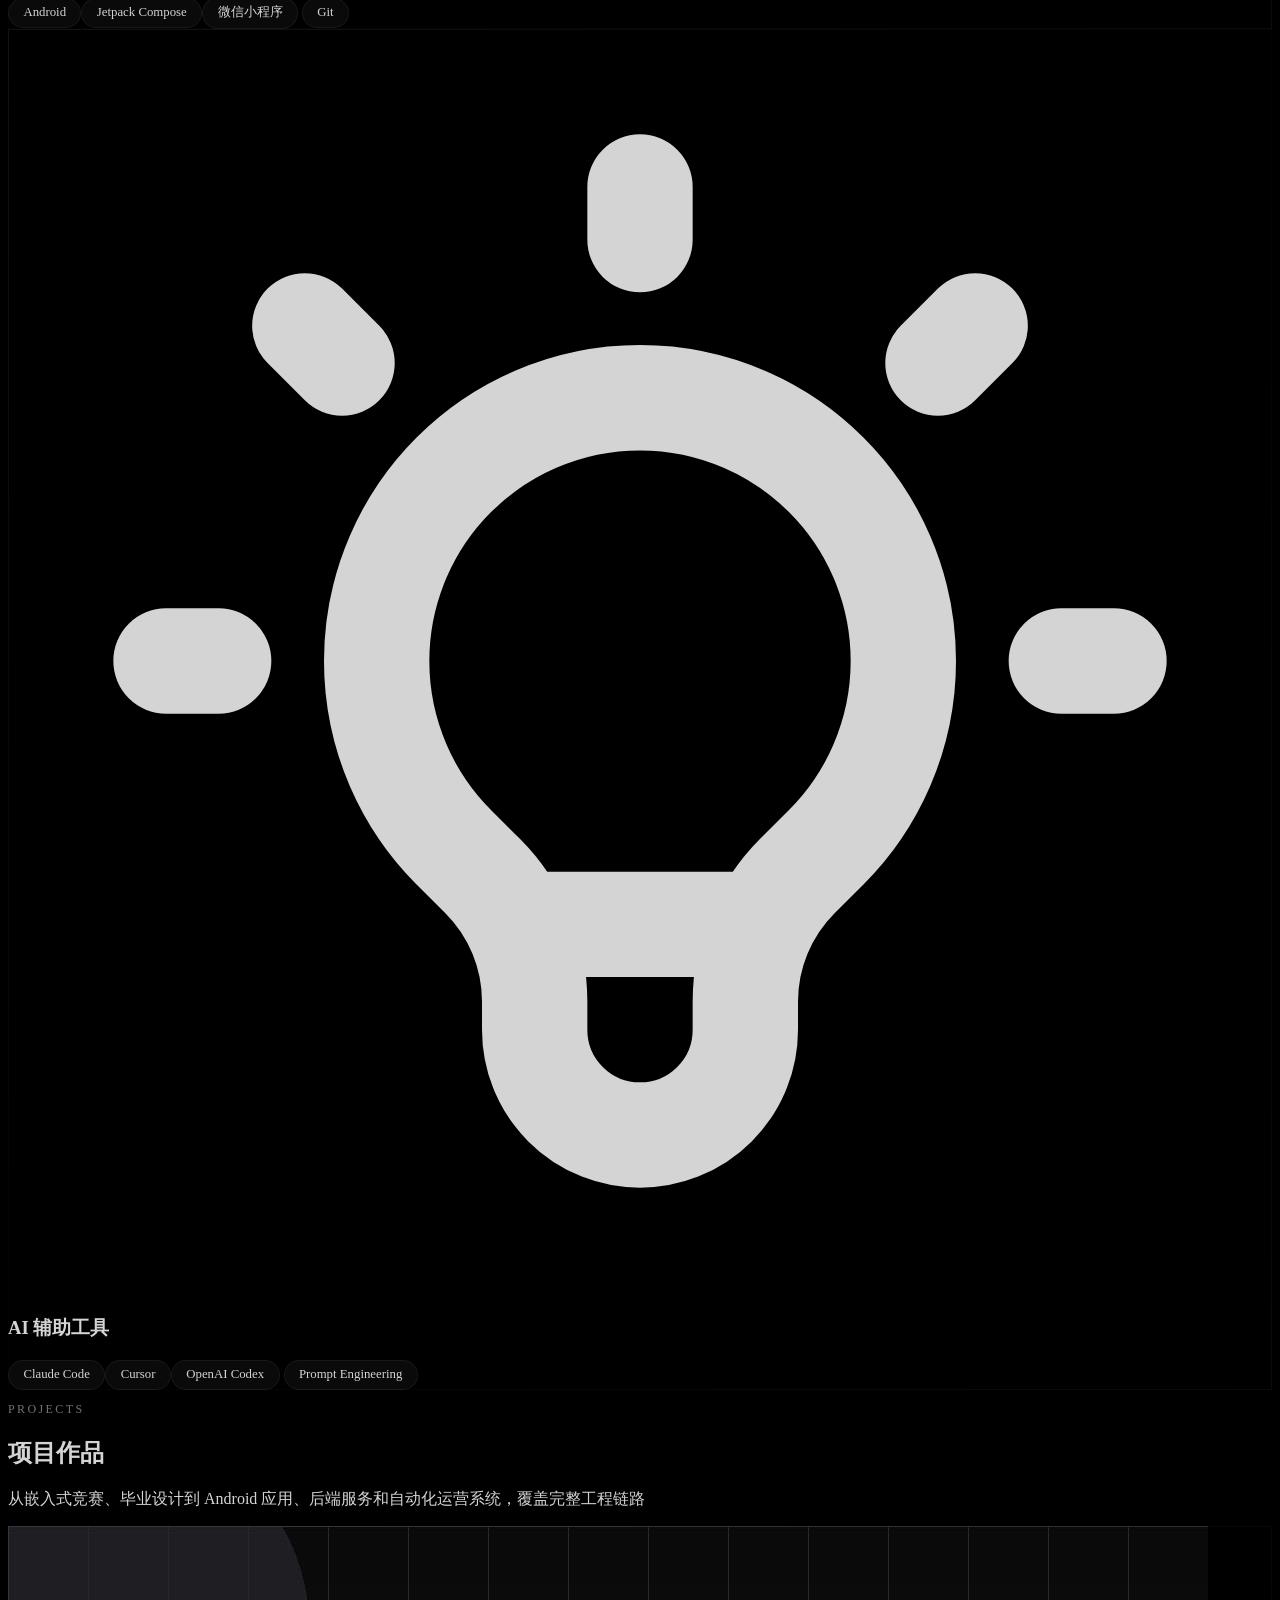
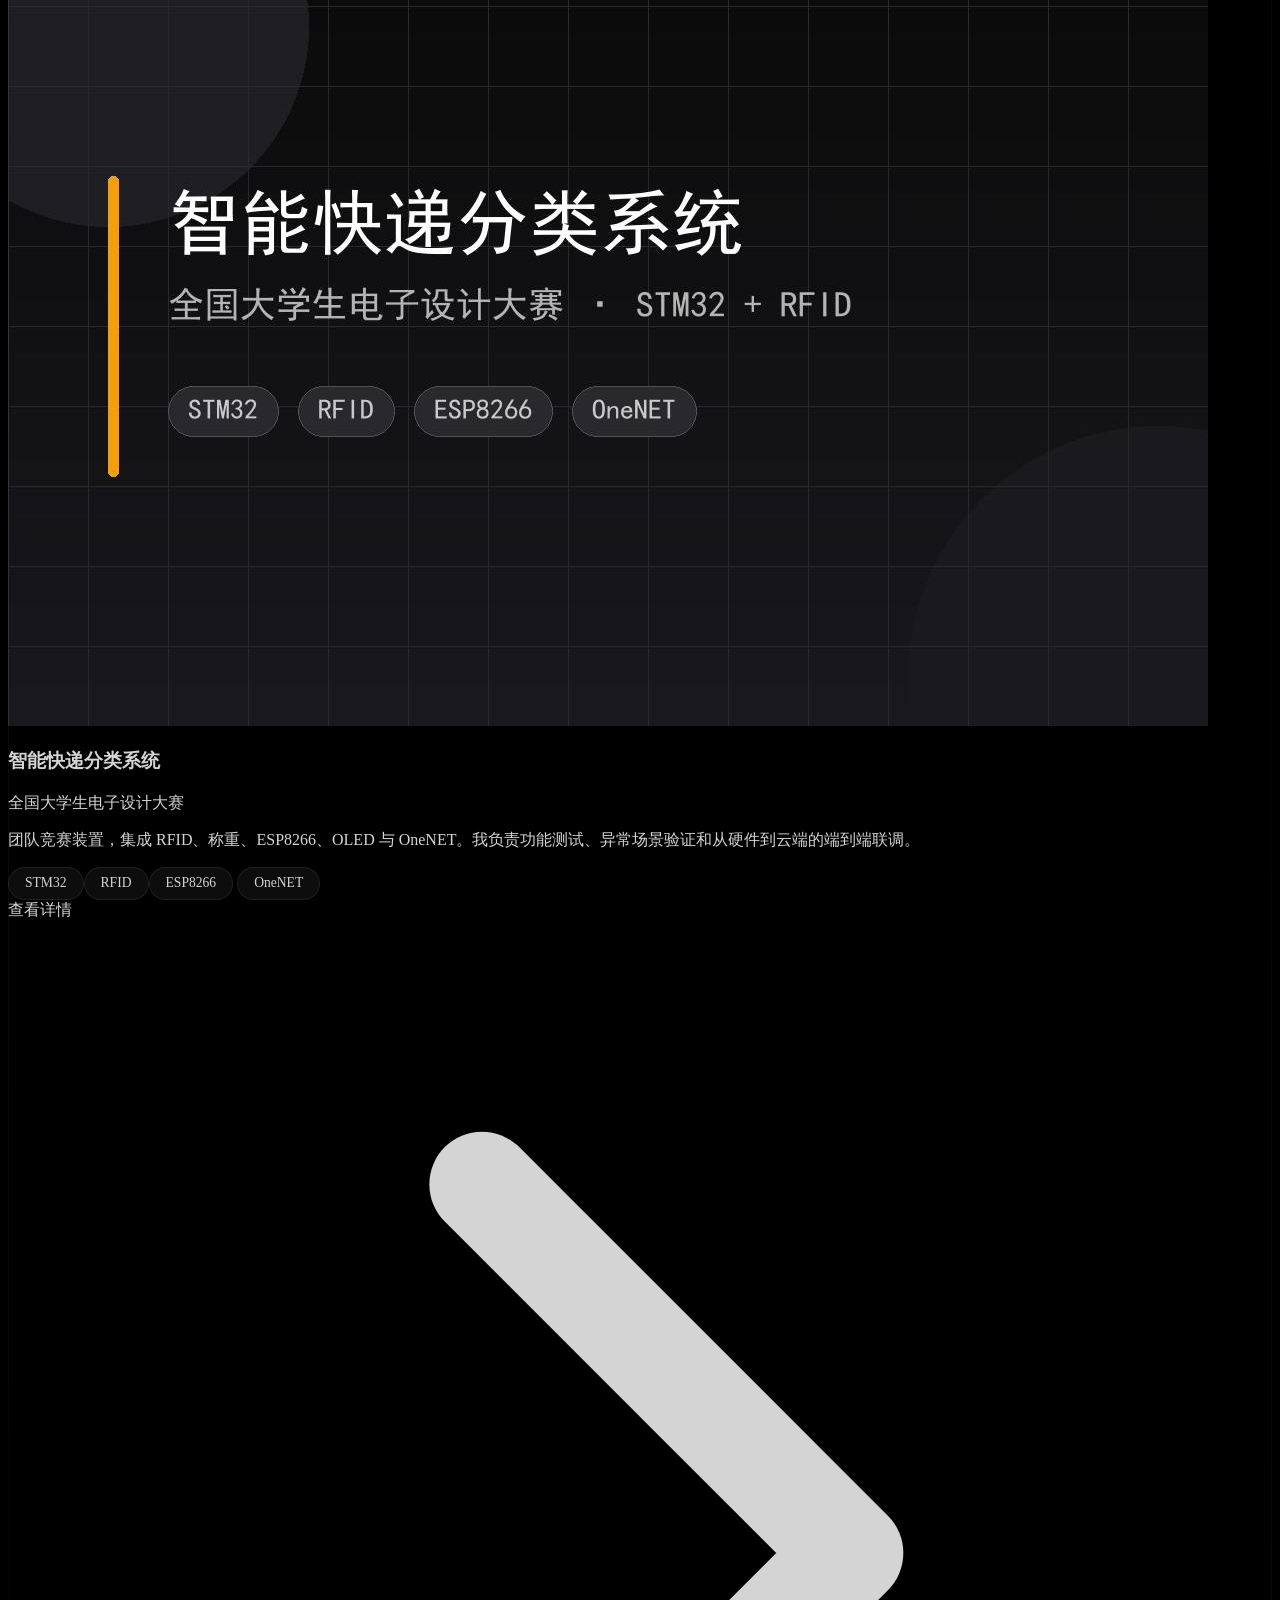
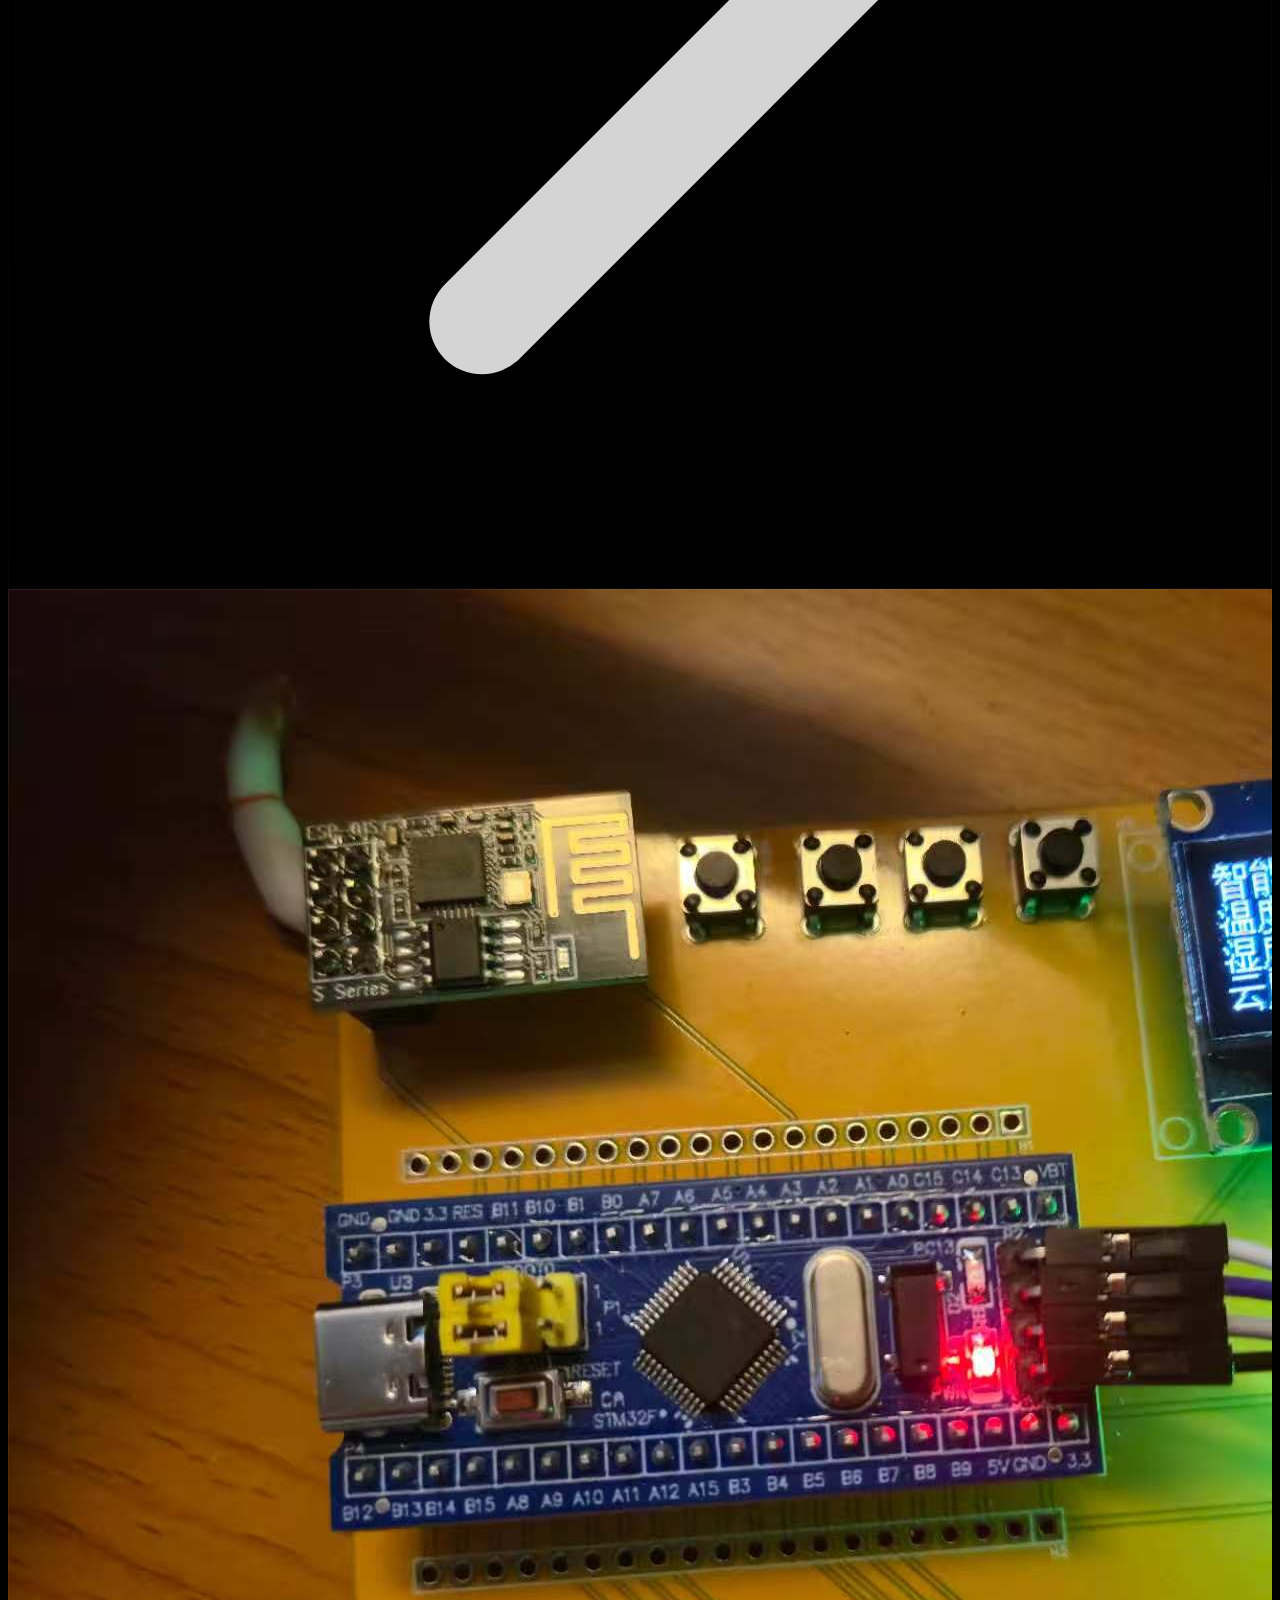
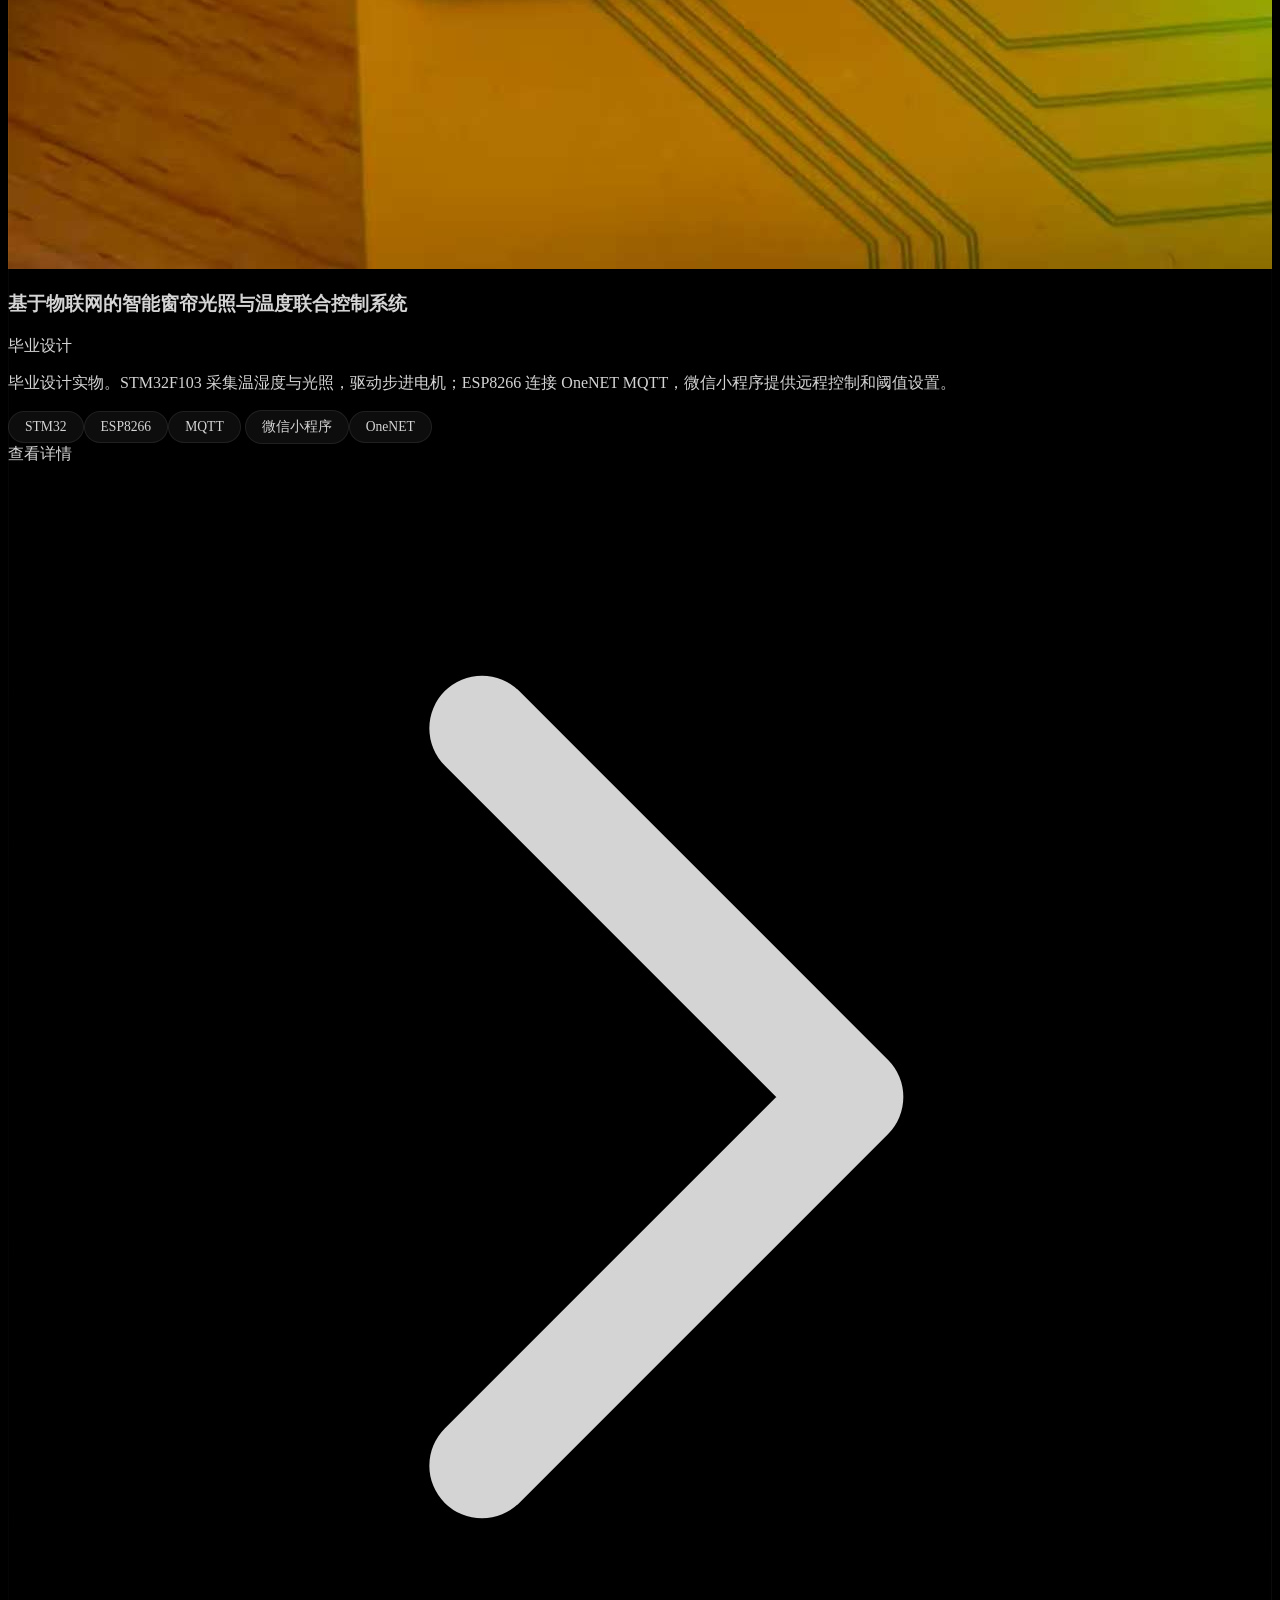
==== commit a57f67b7: "feat: 导航栏和 footer 新增 AI 使用说明入口" ====
--- a/index.html
+++ b/index.html
@@ -53,6 +53,7 @@
           <a href="#projects" class="nav-link">项目</a>
           <a href="#experience" class="nav-link">经历</a>
           <a href="#contact" class="nav-link">联系</a>
+          <a href="ai-usage.html" class="nav-link">AI 说明</a>
         </div>
         <button id="mobile-menu-btn" class="md:hidden p-2 text-neutral-400 hover:text-white transition-colors" aria-label="菜单">
           <svg class="w-5 h-5" fill="none" stroke="currentColor" viewBox="0 0 24 24"><path stroke-linecap="round" stroke-linejoin="round" stroke-width="2" d="M4 6h16M4 12h16M4 18h16"></path></svg>
@@ -66,6 +67,7 @@
         <a href="#projects" class="mobile-nav-link">项目</a>
         <a href="#experience" class="mobile-nav-link">经历</a>
         <a href="#contact" class="mobile-nav-link">联系</a>
+        <a href="ai-usage.html" class="mobile-nav-link">AI 说明</a>
       </div>
     </div>
   </nav>
@@ -501,7 +503,10 @@
   <footer class="py-14 px-4 sm:px-6 lg:px-8 border-t border-white/[0.06]">
     <div class="max-w-6xl mx-auto flex flex-col sm:flex-row justify-between items-center gap-4">
       <div class="text-sm text-neutral-600">© 2026 程磊</div>
-      <div class="text-sm text-neutral-600">物联网工程 · 运维 · 开发</div>
+      <div class="flex items-center gap-6">
+        <a href="ai-usage.html" class="text-sm text-neutral-600 hover:text-white transition-colors">AI 使用说明</a>
+        <div class="text-sm text-neutral-600">物联网工程 · 运维 · 开发</div>
+      </div>
     </div>
   </footer>
 
